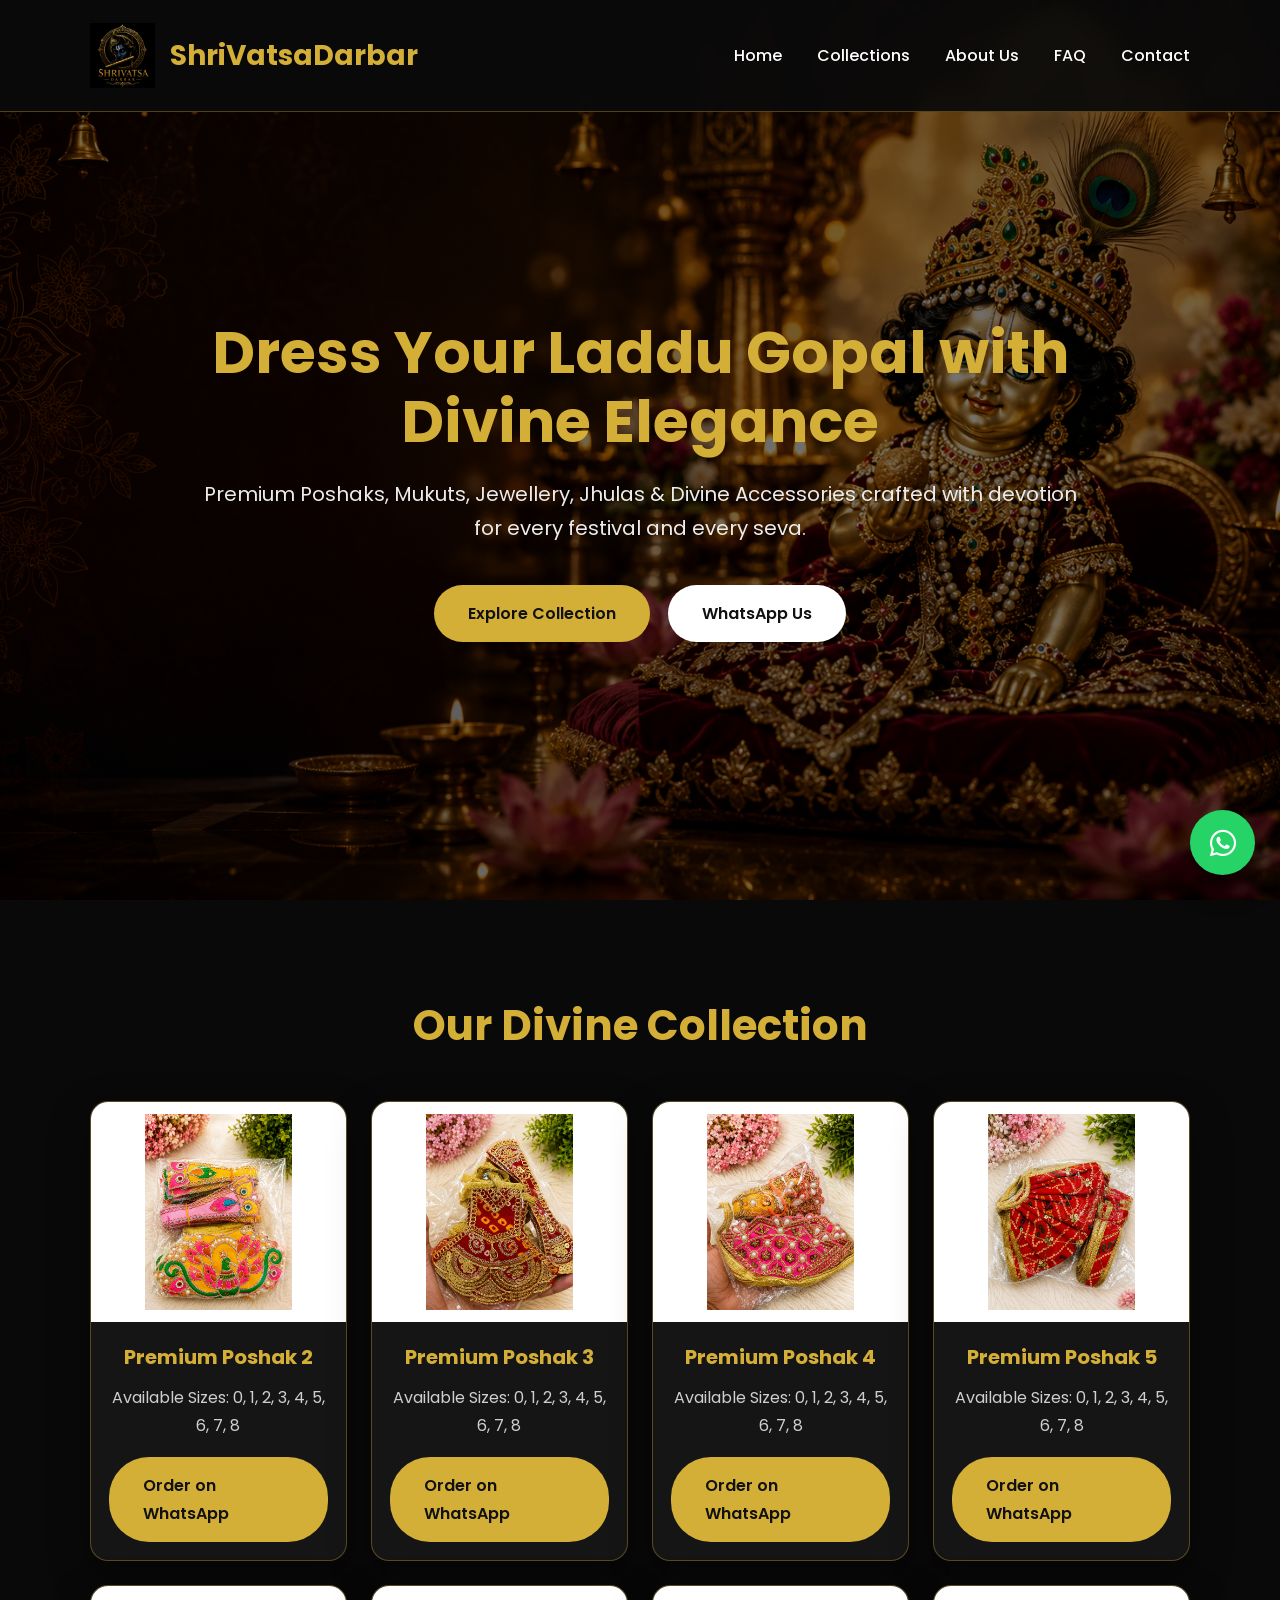
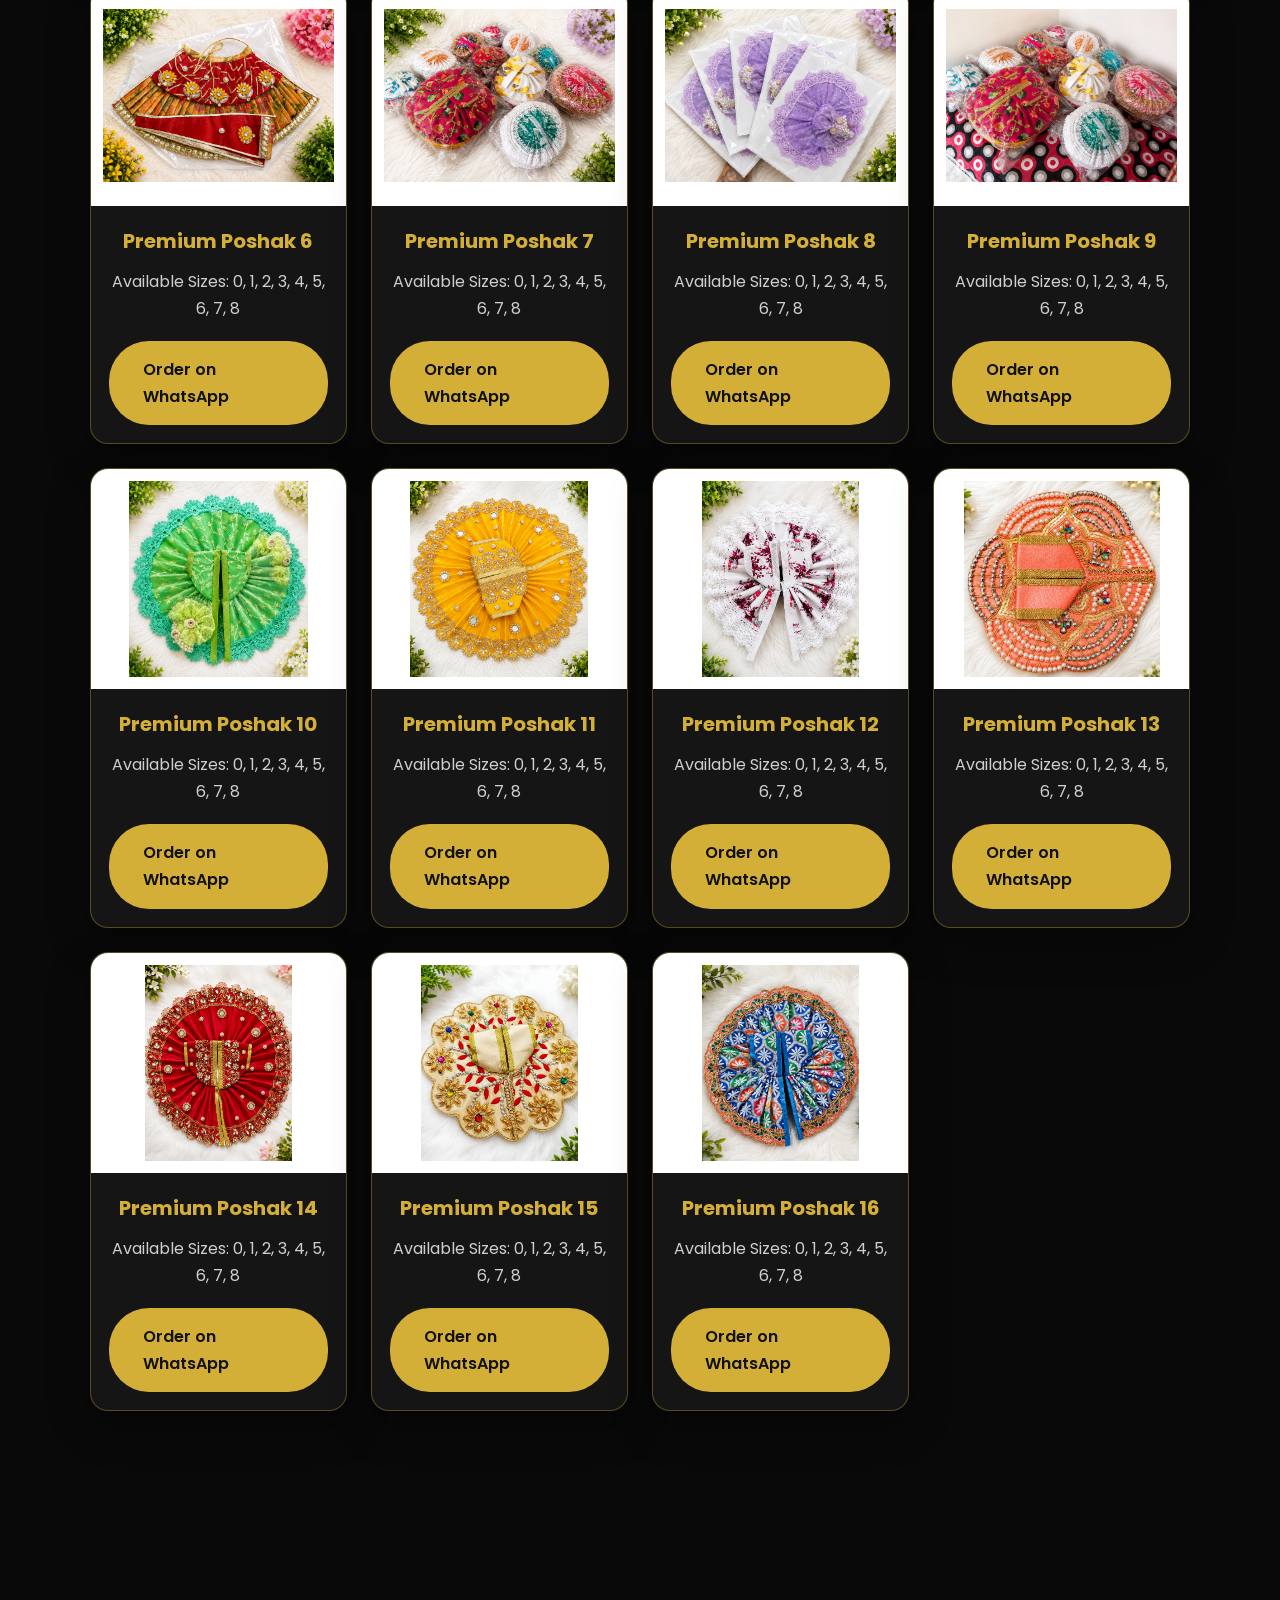
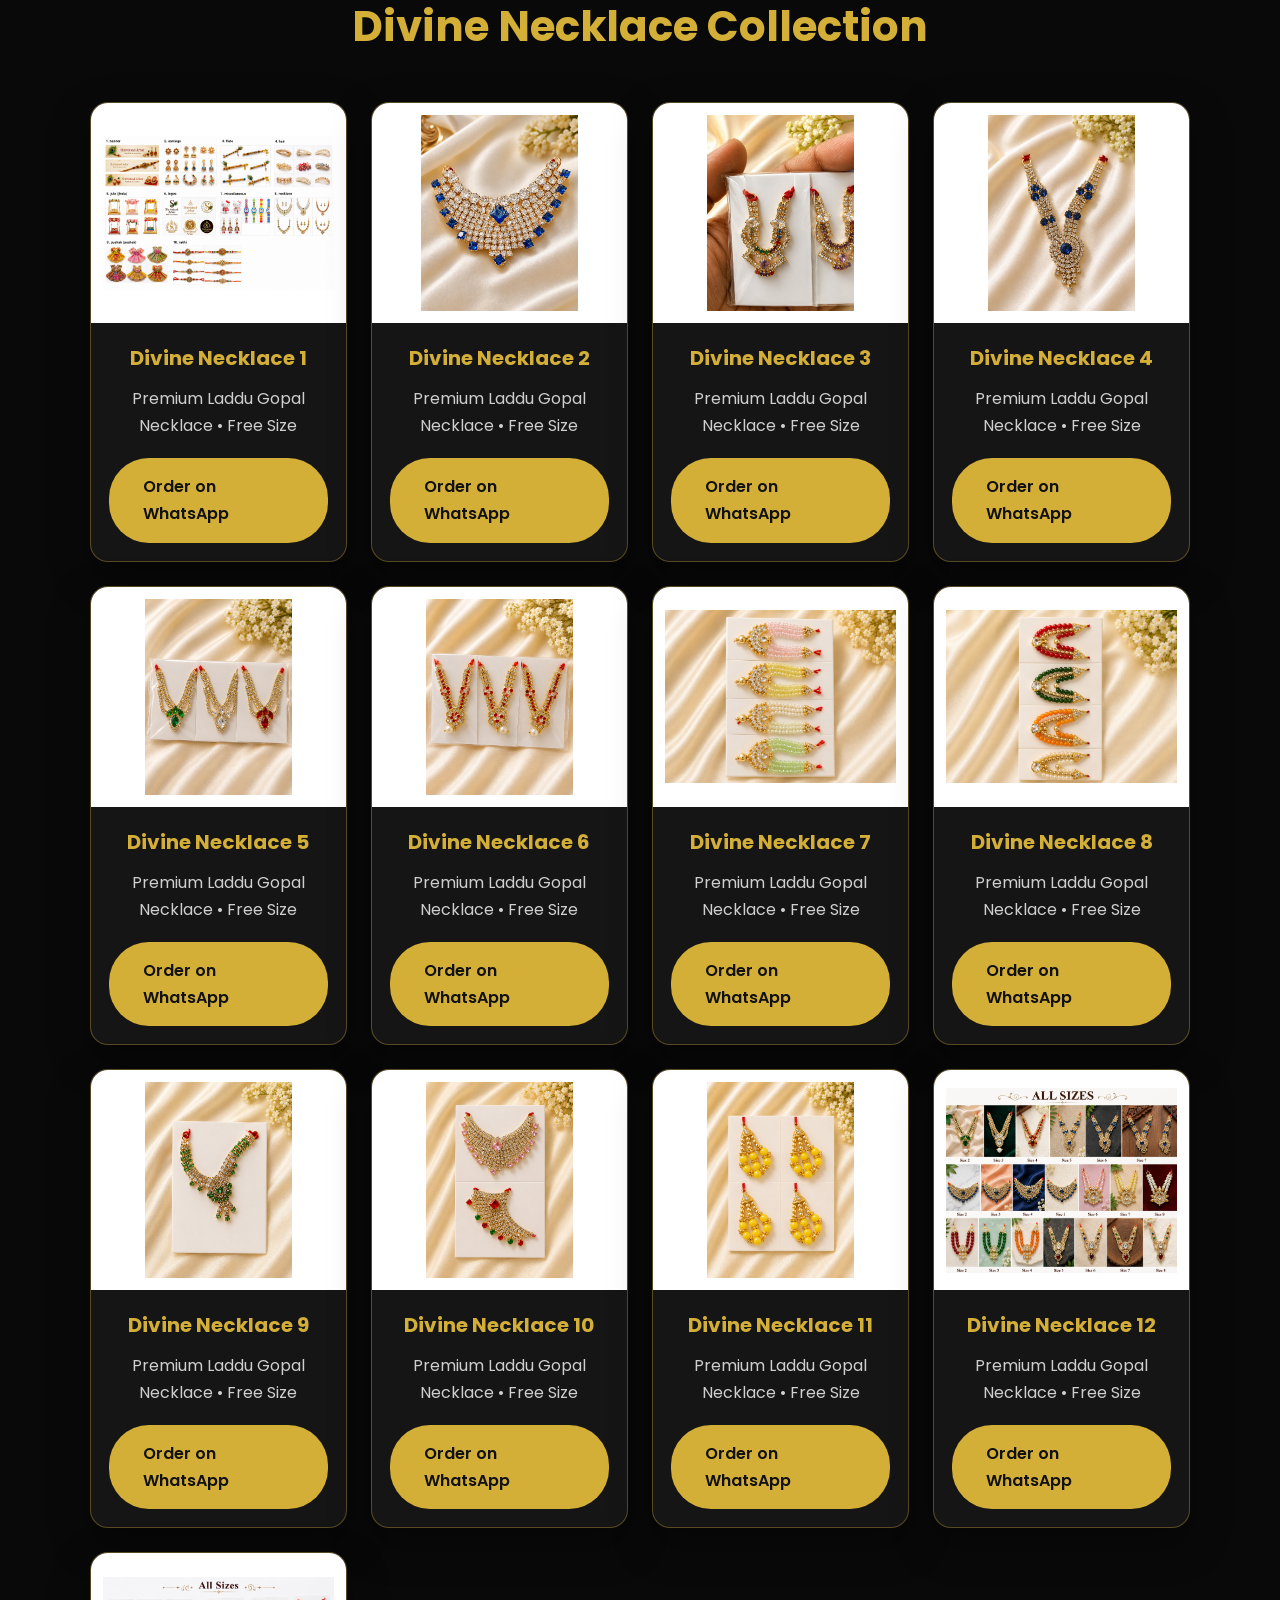
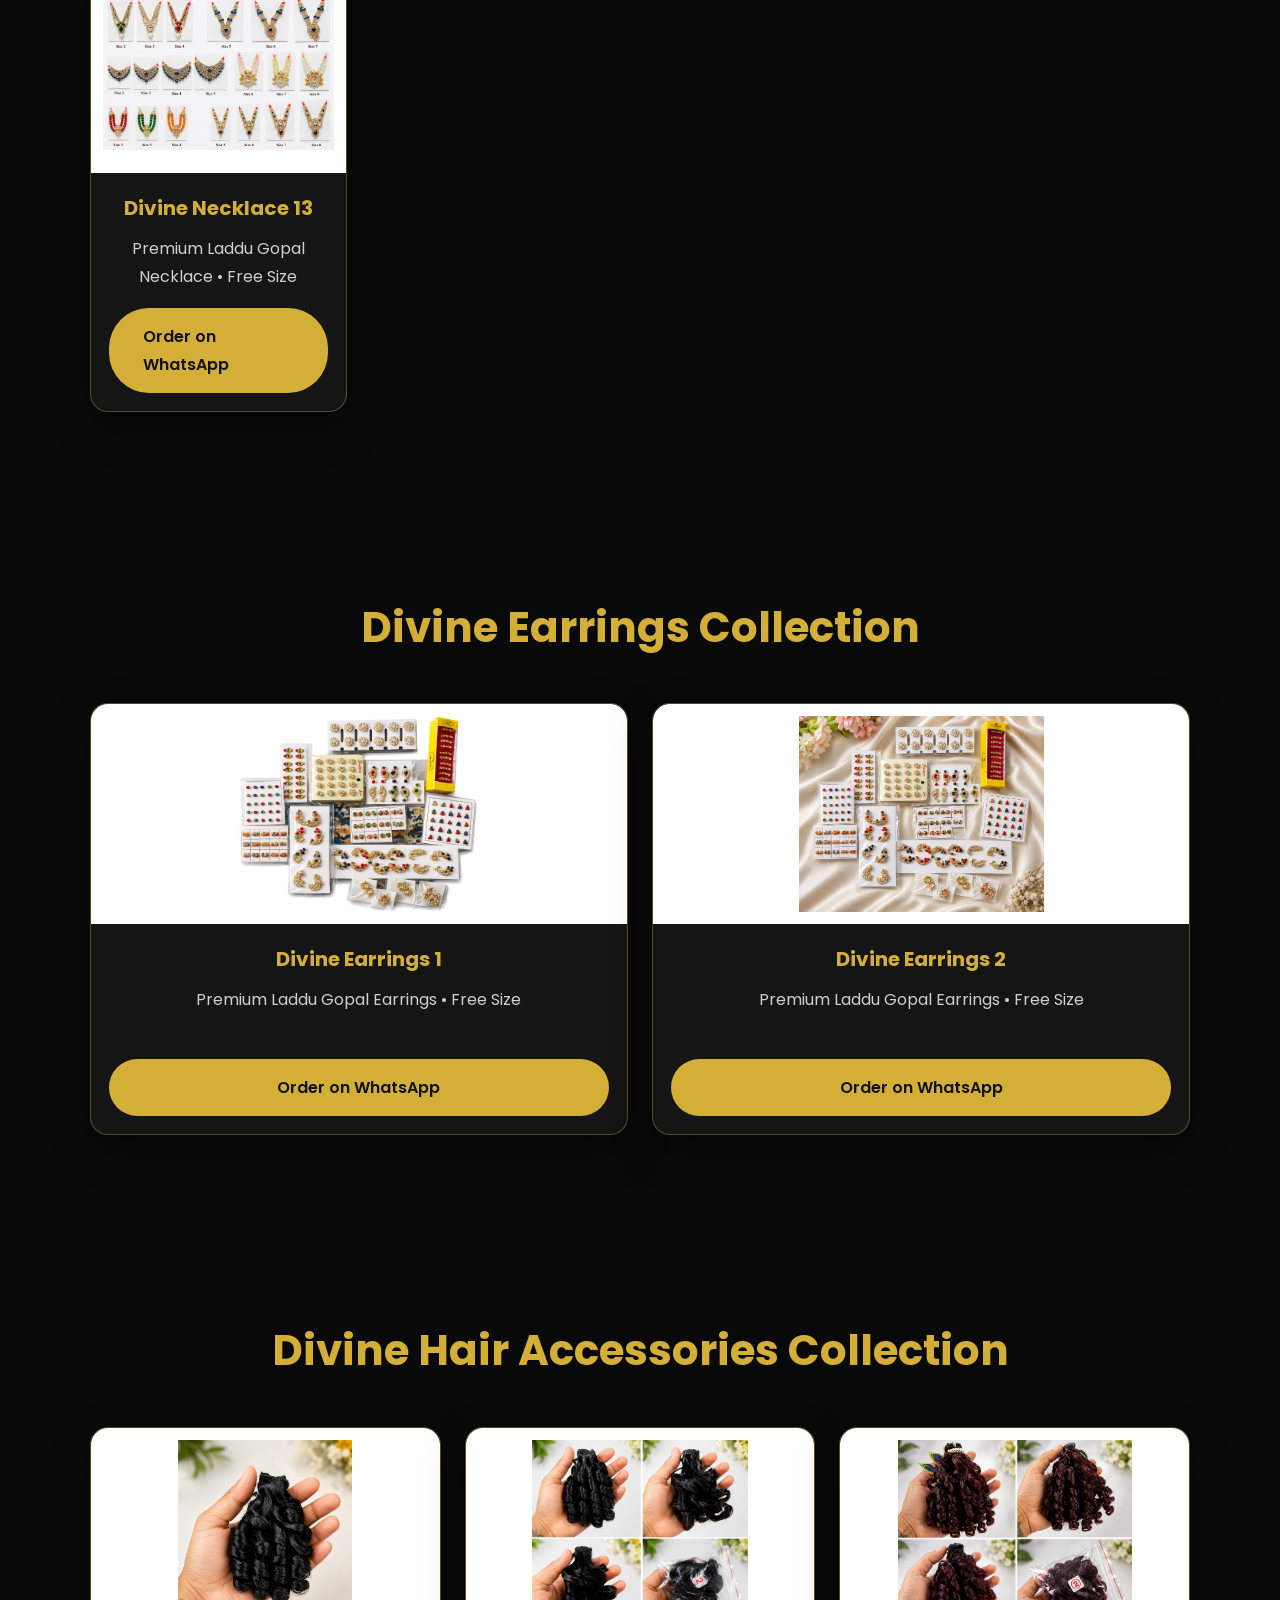
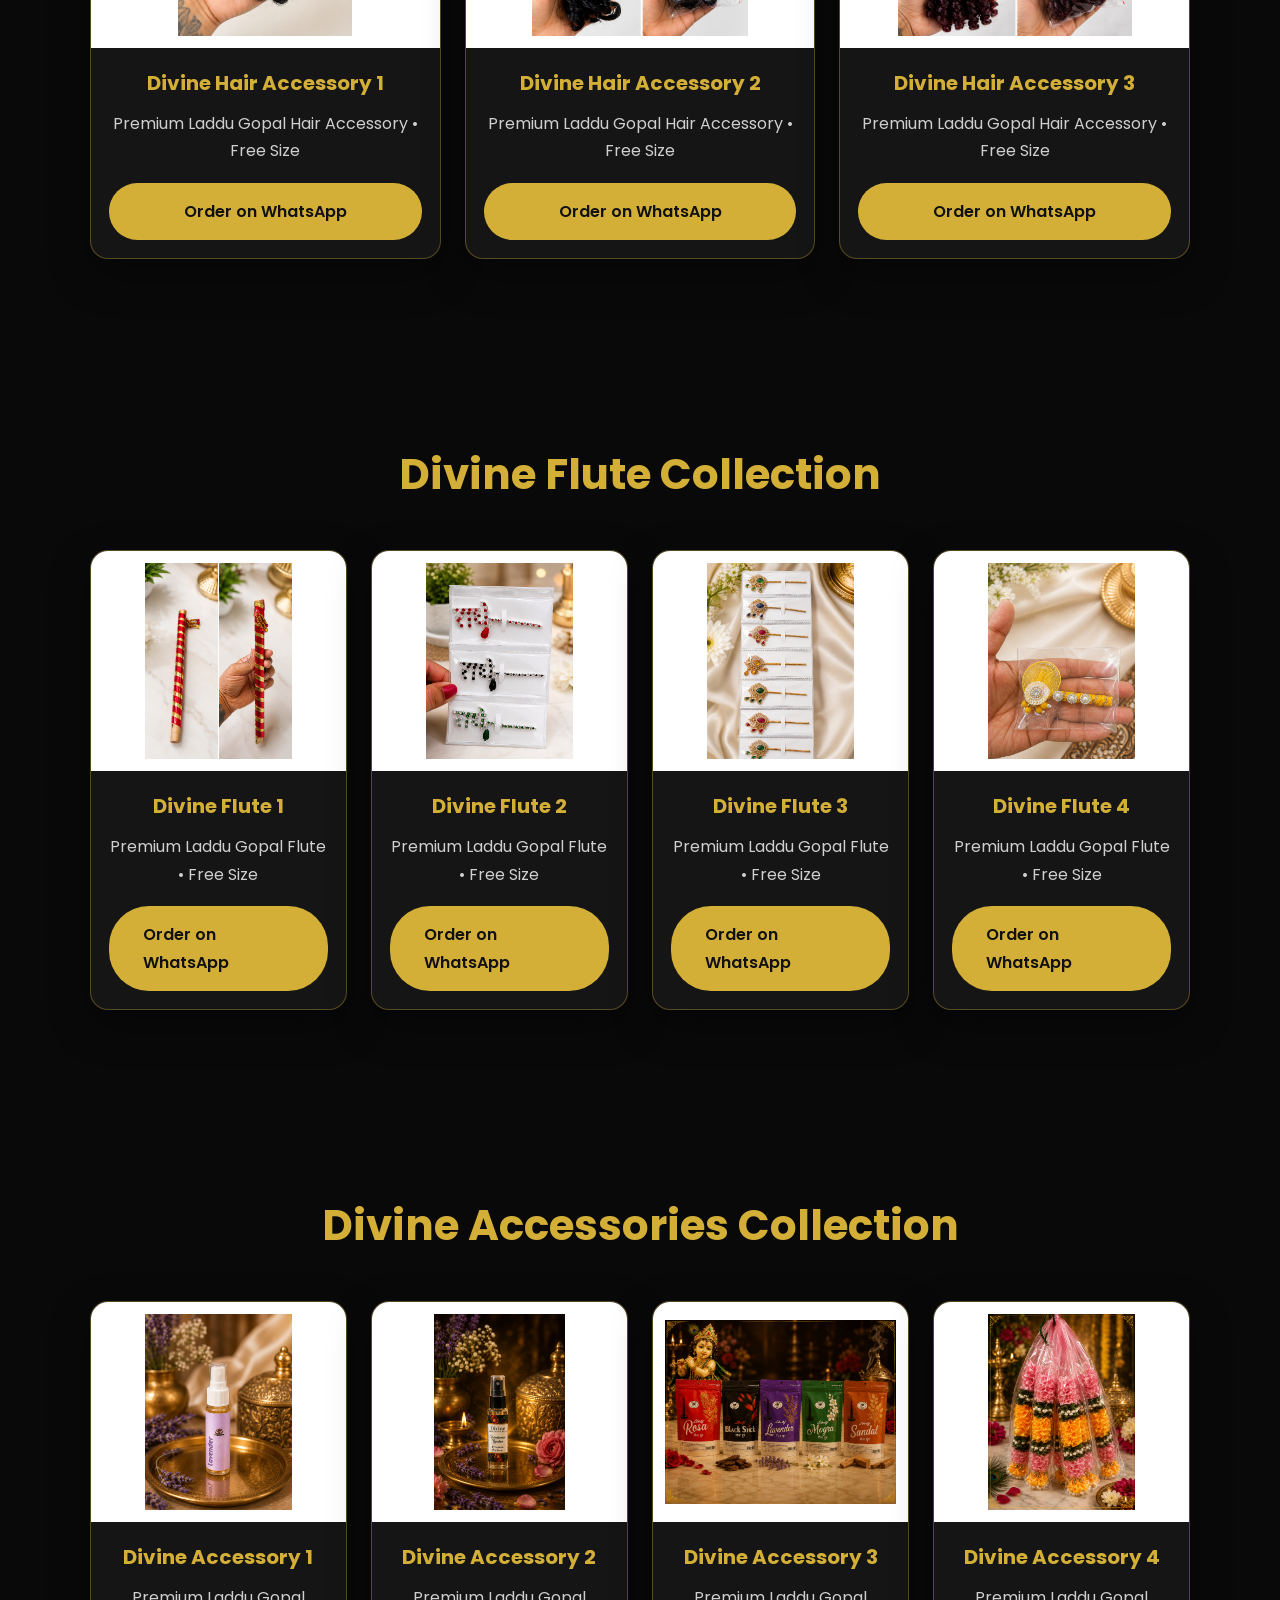
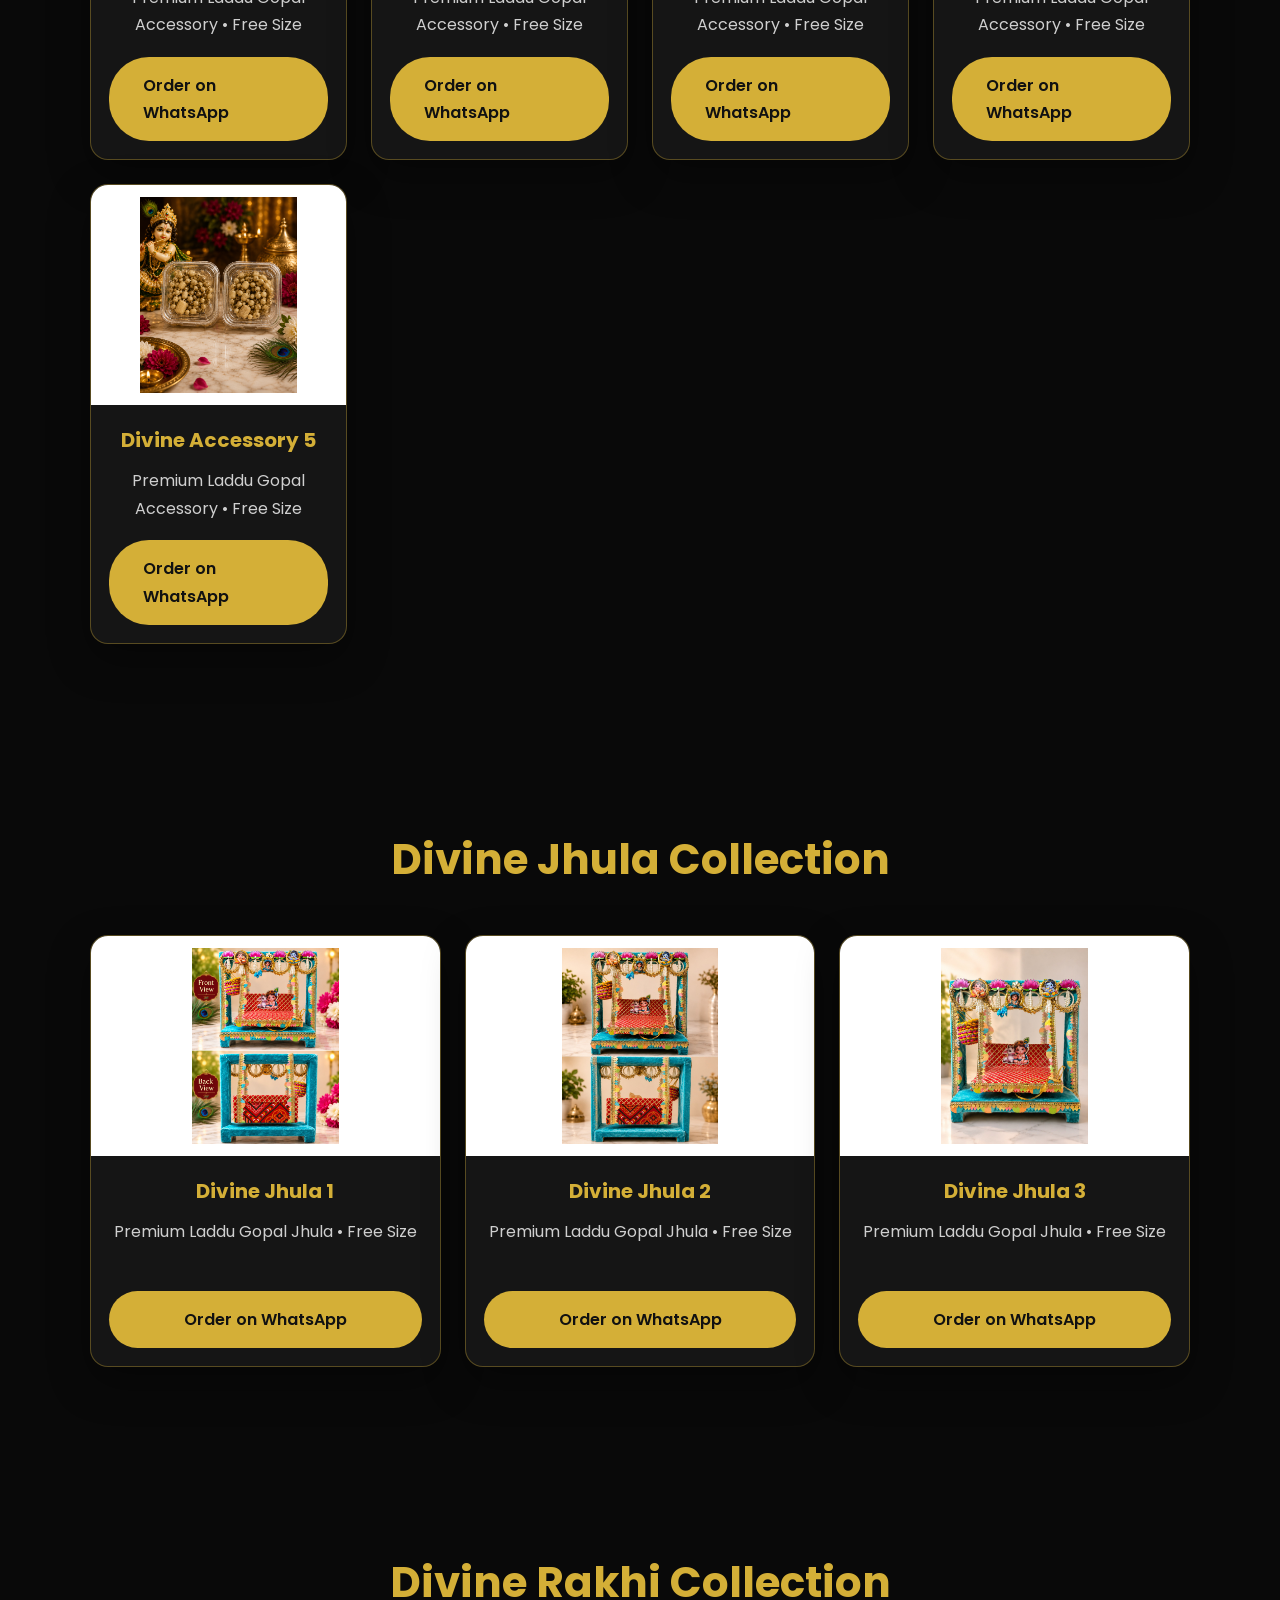
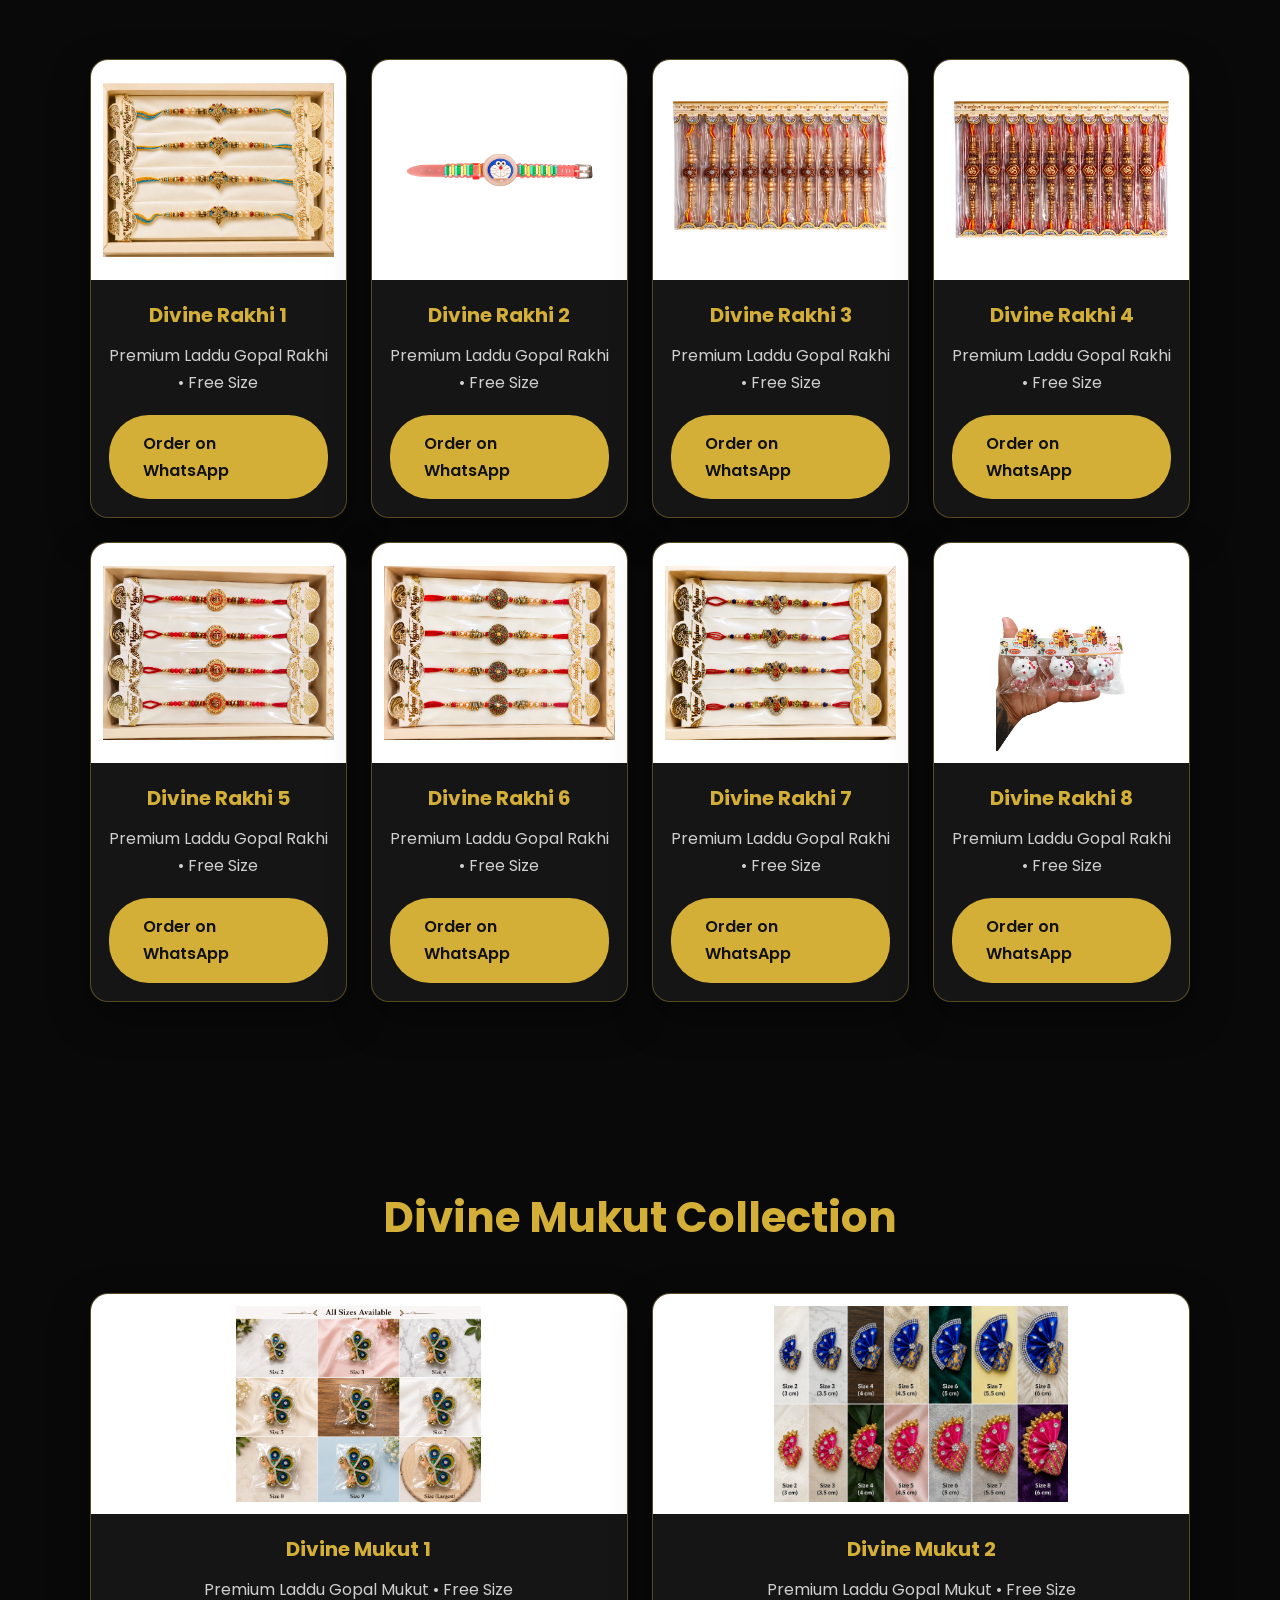
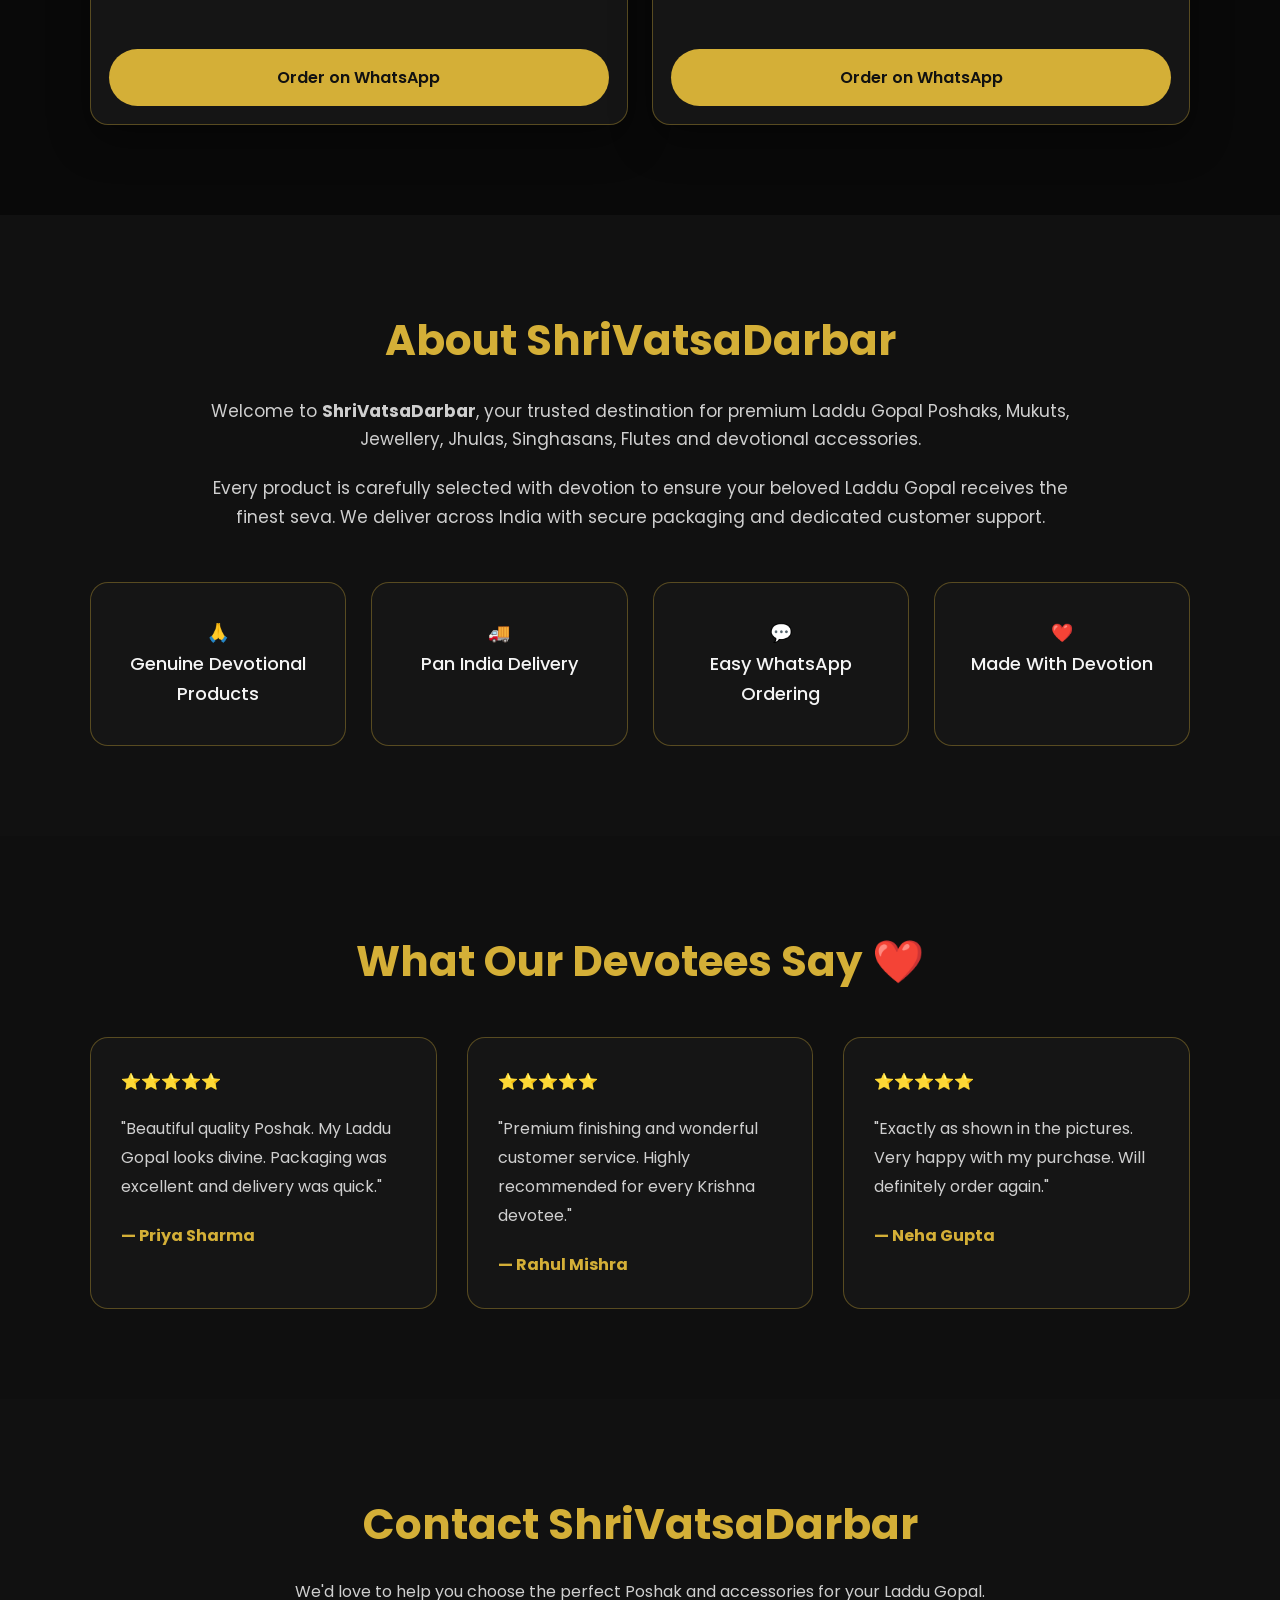
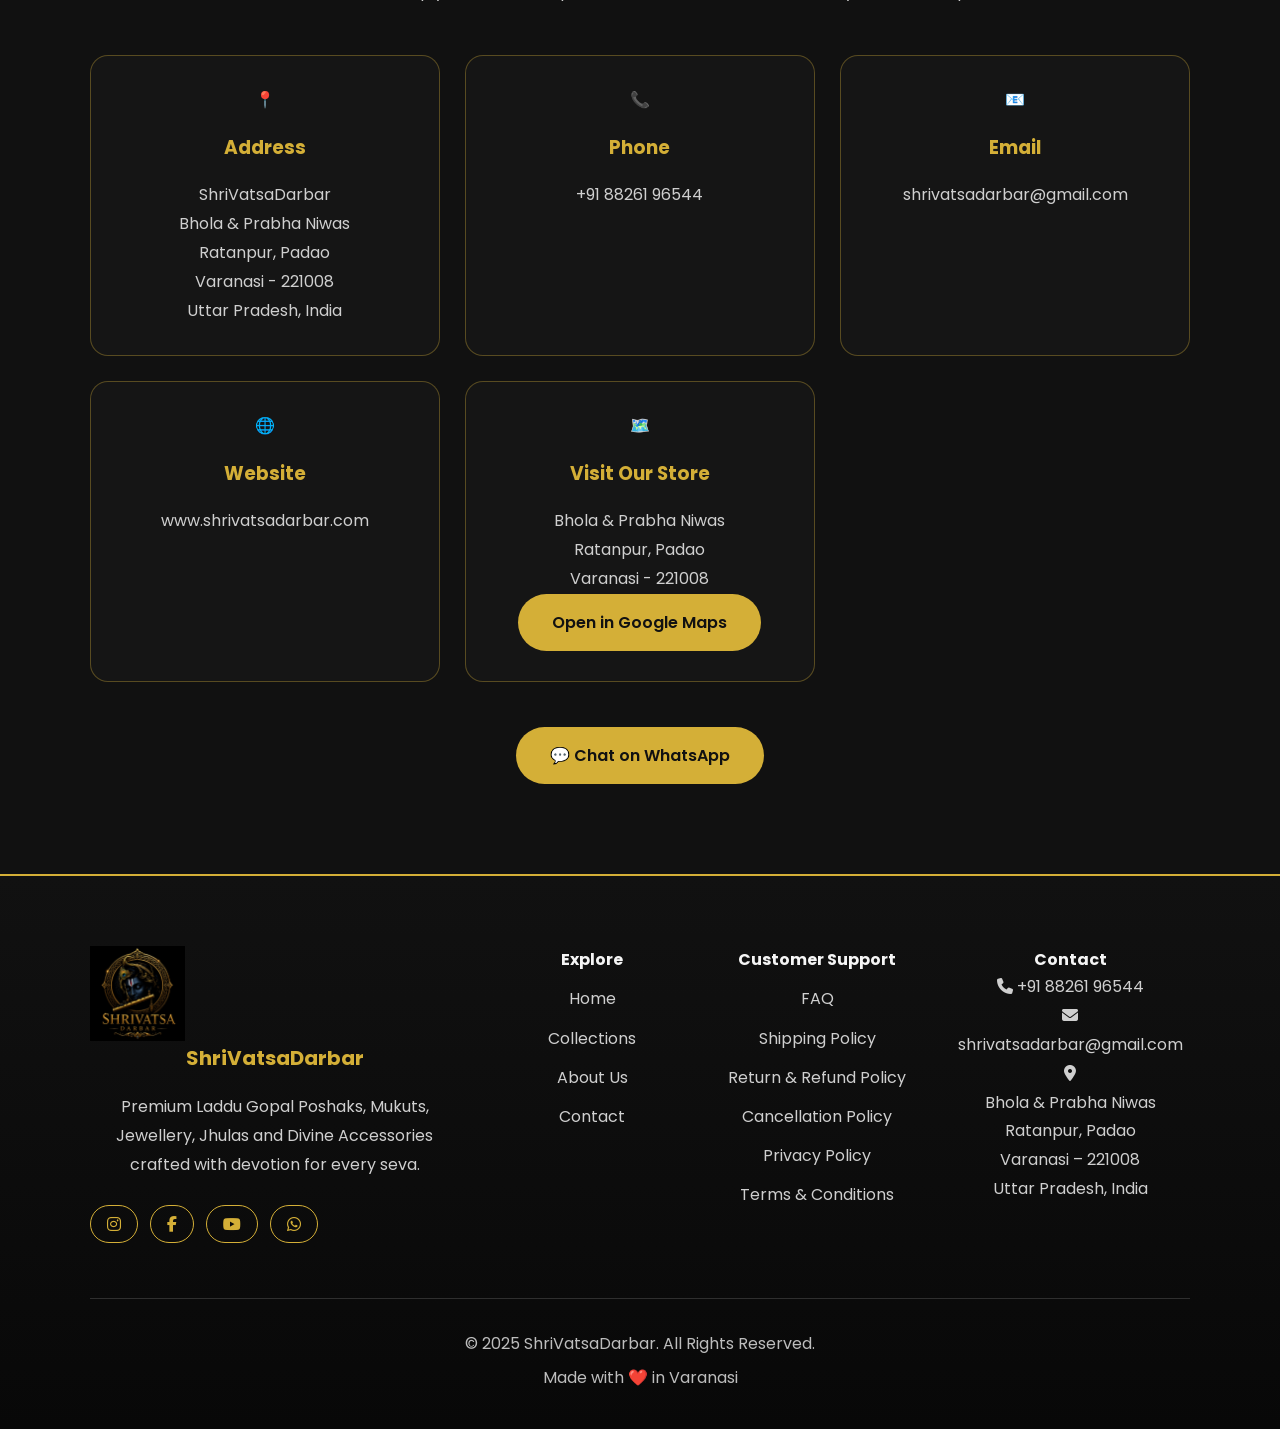
==== index.html @ 58339eaf "Update index.html" ====
<!DOCTYPE html>
<html lang="en">

<head>
    <meta charset="UTF-8">
    <meta name="viewport" content="width=device-width, initial-scale=1.0">
    <title>ShriVatsaDarbar | Premium Laddu Gopal Poshak</title>
<link rel="icon" type="image/png" href="images/favicon.png">

<meta name="description" content="Premium Laddu Gopal Poshaks, Mukuts, Jewellery, Jhulas and Divine Accessories.">

<meta property="og:title" content="ShriVatsaDarbar">

<meta property="og:description" content="Premium Laddu Gopal Poshaks, Mukuts, Jewellery, Jhulas & Divine Accessories.">

<meta property="og:image" content="https://chandrap199.github.io/shrivatsadarbar-website/images/Logo.png">

<meta property="og:url" content="https://chandrap199.github.io/shrivatsadarbar-website/">

<meta property="og:type" content="website">

<link rel="preconnect" href="https://fonts.googleapis.com">
<link rel="preconnect" href="https://fonts.gstatic.com" crossorigin>

<link href="https://fonts.googleapis.com/css2?family=Cinzel:wght@500;600;700&family=Poppins:wght@300;400;500;600&display=swap" rel="stylesheet">

<link rel="stylesheet" href="https://cdnjs.cloudflare.com/ajax/libs/font-awesome/6.5.2/css/all.min.css">

<link rel="stylesheet" href="style.css">
    
</head>

<body>

    <header>

<div class="logo">
    <img src="images/logoT.png" alt="ShriVatsaDarbar Logo">
    <span>ShriVatsaDarbar</span>
</div>

        <nav>
            <a href="index.html">Home</a>
<a href="index.html#products">Collections</a>
<a href="about.html">About Us</a>
<a href="faq.html">FAQ</a>
<a href="index.html#contact">Contact</a>
        </nav>
    </header>

    <section class="hero">
        <div class="hero-content">

            <h1>Dress Your Laddu Gopal with Divine Elegance</h1>

            <p>
                Premium Poshaks, Mukuts, Jewellery, Jhulas &
                Divine Accessories crafted with devotion for
                every festival and every seva.
            </p>

            <div class="hero-buttons">
                <a href="#products" class="btn">
                    Explore Collection
                </a>

                <a href="https://wa.me/918826196544?text=%F0%9F%99%8F%20Jai%20Shri%20Krishna!%20I%20would%20like%20to%20inquire%20about%20your%20products." class="btn secondary">
                    WhatsApp Us
                </a>
            </div>

        </div>
    </section>

    <section id="products">

        <h2>Our Divine Collection</h2>

        <div class="product-grid">

            <div class="product-card">
    <img src="images/poshak/Poshak2.png" alt="Premium Poshak 2">
    <h3>Premium Poshak 2</h3>
    <p>Available Sizes: 0, 1, 2, 3, 4, 5, 6, 7, 8</p>
    <a href="#" class="btn"
onclick="openOrderForm('Premium Poshak 2')">
    Order on WhatsApp
</a>
</div>

<div class="product-card">
    <img src="images/poshak/Poshak3.png" alt="Premium Poshak 3">
    <h3>Premium Poshak 3</h3>
    <p>Available Sizes: 0, 1, 2, 3, 4, 5, 6, 7, 8</p>
    <a href="#" class="btn"
onclick="openOrderForm('Premium Poshak 3')">
    Order on WhatsApp
</a>
</div>

<div class="product-card">
    <img src="images/poshak/Poshak4.png" alt="Premium Poshak 4">
    <h3>Premium Poshak 4</h3>
    <p>Available Sizes: 0, 1, 2, 3, 4, 5, 6, 7, 8</p>
    <a href="#" class="btn"
onclick="openOrderForm('Premium Poshak 4')">
    Order on WhatsApp
</a>
</div>

<div class="product-card">
    <img src="images/poshak/Poshak5.png" alt="Premium Poshak 5">
    <h3>Premium Poshak 5</h3>
    <p>Available Sizes: 0, 1, 2, 3, 4, 5, 6, 7, 8</p>
    <a href="#" class="btn"
onclick="openOrderForm('Premium Poshak 5')">
    Order on WhatsApp
</a>
</div>

<div class="product-card">
    <img src="images/poshak/Poshak6.png" alt="Premium Poshak 6">
    <h3>Premium Poshak 6</h3>
    <p>Available Sizes: 0, 1, 2, 3, 4, 5, 6, 7, 8</p>
    <a href="#" class="btn"
onclick="openOrderForm('Premium Poshak 6')">
    Order on WhatsApp
</a>
</div>

<div class="product-card">
    <img src="images/poshak/Poshak7.png" alt="Premium Poshak 7">
    <h3>Premium Poshak 7</h3>
    <p>Available Sizes: 0, 1, 2, 3, 4, 5, 6, 7, 8</p>
    <a href="#" class="btn"
onclick="openOrderForm('Premium Poshak 7')">
    Order on WhatsApp
</a>
</div>

<div class="product-card">
    <img src="images/poshak/Poshak8.png" alt="Premium Poshak 8">
    <h3>Premium Poshak 8</h3>
    <p>Available Sizes: 0, 1, 2, 3, 4, 5, 6, 7, 8</p>
    <a href="#" class="btn"
onclick="openOrderForm('Premium Poshak 8')">
    Order on WhatsApp
</a>
</div>

<div class="product-card">
    <img src="images/poshak/Poshak9.png" alt="Premium Poshak 9">
    <h3>Premium Poshak 9</h3>
    <p>Available Sizes: 0, 1, 2, 3, 4, 5, 6, 7, 8</p>
    <a href="#" class="btn"
onclick="openOrderForm('Premium Poshak 9')">
    Order on WhatsApp
</a>
</div>

<div class="product-card">
    <img src="images/poshak/Poshak10.png" alt="Premium Poshak 10">
    <h3>Premium Poshak 10</h3>
    <p>Available Sizes: 0, 1, 2, 3, 4, 5, 6, 7, 8</p>
    <a href="#" class="btn"
onclick="openOrderForm('Premium Poshak 10')">
    Order on WhatsApp
</a>
</div>

<div class="product-card">
    <img src="images/poshak/Poshak11.png" alt="Premium Poshak 11">
    <h3>Premium Poshak 11</h3>
    <p>Available Sizes: 0, 1, 2, 3, 4, 5, 6, 7, 8</p>
    <a href="#" class="btn"
onclick="openOrderForm('Premium Poshak 11')">
    Order on WhatsApp
</a>
</div>

<div class="product-card">
    <img src="images/poshak/Poshak12.png" alt="Premium Poshak 12">
    <h3>Premium Poshak 12</h3>
    <p>Available Sizes: 0, 1, 2, 3, 4, 5, 6, 7, 8</p>
    <a href="#" class="btn"
onclick="openOrderForm('Premium Poshak 12')">
    Order on WhatsApp
</a>
</div>

<div class="product-card">
    <img src="images/poshak/Poshak13.png" alt="Premium Poshak 13">
    <h3>Premium Poshak 13</h3>
    <p>Available Sizes: 0, 1, 2, 3, 4, 5, 6, 7, 8</p>
    <a href="#" class="btn"
onclick="openOrderForm('Premium Poshak 13')">
    Order on WhatsApp
</a>
</div>

<div class="product-card">
    <img src="images/poshak/Poshak14.png" alt="Premium Poshak 14">
    <h3>Premium Poshak 14</h3>
    <p>Available Sizes: 0, 1, 2, 3, 4, 5, 6, 7, 8</p>
    <a href="#" class="btn"
onclick="openOrderForm('Premium Poshak 14')">
    Order on WhatsApp
</a>
</div>

<div class="product-card">
    <img src="images/poshak/Poshak15.png" alt="Premium Poshak 15">
    <h3>Premium Poshak 15</h3>
    <p>Available Sizes: 0, 1, 2, 3, 4, 5, 6, 7, 8</p>
    <a href="#" class="btn"
onclick="openOrderForm('Premium Poshak 15')">
    Order on WhatsApp
</a>
</div>

<div class="product-card">
    <img src="images/poshak/Poshak16.png" alt="Premium Poshak 16">
    <h3>Premium Poshak 16</h3>
    <p>Available Sizes: 0, 1, 2, 3, 4, 5, 6, 7, 8</p>
    <a href="#" class="btn"
onclick="openOrderForm('Premium Poshak 16')">
    Order on WhatsApp
</a>
</div>

        </div>

    </section>
    <section id="necklace">

    <h2>Divine Necklace Collection</h2>

    <div class="product-grid">
<div class="product-card">
    <img src="images/necklace/Necklace1.png" alt="Divine Necklace 1">
    <h3>Divine Necklace 1</h3>
    <p>Premium Laddu Gopal Necklace • Free Size</p>
    <a href="#" class="btn" onclick="openOrderForm('Divine Necklace 1')">
        Order on WhatsApp
    </a>
</div>

<div class="product-card">
    <img src="images/necklace/Necklace2.png" alt="Divine Necklace 2">
    <h3>Divine Necklace 2</h3>
    <p>Premium Laddu Gopal Necklace • Free Size</p>
    <a href="#" class="btn" onclick="openOrderForm('Divine Necklace 2')">
        Order on WhatsApp
    </a>
</div>

<div class="product-card">
    <img src="images/necklace/Necklace3.png" alt="Divine Necklace 3">
    <h3>Divine Necklace 3</h3>
    <p>Premium Laddu Gopal Necklace • Free Size</p>
    <a href="#" class="btn" onclick="openOrderForm('Divine Necklace 3')">
        Order on WhatsApp
    </a>
</div>

<div class="product-card">
    <img src="images/necklace/Necklace4.png" alt="Divine Necklace 4">
    <h3>Divine Necklace 4</h3>
    <p>Premium Laddu Gopal Necklace • Free Size</p>
    <a href="#" class="btn" onclick="openOrderForm('Divine Necklace 4')">
        Order on WhatsApp
    </a>
</div>

<div class="product-card">
    <img src="images/necklace/Necklace5.png" alt="Divine Necklace 5">
    <h3>Divine Necklace 5</h3>
    <p>Premium Laddu Gopal Necklace • Free Size</p>
    <a href="#" class="btn" onclick="openOrderForm('Divine Necklace 5')">
        Order on WhatsApp
    </a>
</div>

<div class="product-card">
    <img src="images/necklace/Necklace6.png" alt="Divine Necklace 6">
    <h3>Divine Necklace 6</h3>
    <p>Premium Laddu Gopal Necklace • Free Size</p>
    <a href="#" class="btn" onclick="openOrderForm('Divine Necklace 6')">
        Order on WhatsApp
    </a>
</div>

<div class="product-card">
    <img src="images/necklace/Necklace7.png" alt="Divine Necklace 7">
    <h3>Divine Necklace 7</h3>
    <p>Premium Laddu Gopal Necklace • Free Size</p>
    <a href="#" class="btn" onclick="openOrderForm('Divine Necklace 7')">
        Order on WhatsApp
    </a>
</div>

<div class="product-card">
    <img src="images/necklace/Necklace8.png" alt="Divine Necklace 8">
    <h3>Divine Necklace 8</h3>
    <p>Premium Laddu Gopal Necklace • Free Size</p>
    <a href="#" class="btn" onclick="openOrderForm('Divine Necklace 8')">
        Order on WhatsApp
    </a>
</div>

<div class="product-card">
    <img src="images/necklace/Necklace9.png" alt="Divine Necklace 9">
    <h3>Divine Necklace 9</h3>
    <p>Premium Laddu Gopal Necklace • Free Size</p>
    <a href="#" class="btn" onclick="openOrderForm('Divine Necklace 9')">
        Order on WhatsApp
    </a>
</div>

<div class="product-card">
    <img src="images/necklace/Necklace10.png" alt="Divine Necklace 10">
    <h3>Divine Necklace 10</h3>
    <p>Premium Laddu Gopal Necklace • Free Size</p>
    <a href="#" class="btn" onclick="openOrderForm('Divine Necklace 10')">
        Order on WhatsApp
    </a>
</div>

<div class="product-card">
    <img src="images/necklace/Necklace11.png" alt="Divine Necklace 11">
    <h3>Divine Necklace 11</h3>
    <p>Premium Laddu Gopal Necklace • Free Size</p>
    <a href="#" class="btn" onclick="openOrderForm('Divine Necklace 11')">
        Order on WhatsApp
    </a>
</div>

<div class="product-card">
    <img src="images/necklace/Necklace12.png" alt="Divine Necklace 12">
    <h3>Divine Necklace 12</h3>
    <p>Premium Laddu Gopal Necklace • Free Size</p>
    <a href="#" class="btn" onclick="openOrderForm('Divine Necklace 12')">
        Order on WhatsApp
    </a>
</div>

<div class="product-card">
    <img src="images/necklace/Necklace13.png" alt="Divine Necklace 13">
    <h3>Divine Necklace 13</h3>
    <p>Premium Laddu Gopal Necklace • Free Size</p>
    <a href="#" class="btn" onclick="openOrderForm('Divine Necklace 13')">
        Order on WhatsApp
    </a>
</div>
    </section>
    </section>

<section id="earrings">

    <h2>Divine Earrings Collection</h2>

    <div class="product-grid">
        <div class="product-card">
    <img src="images/earrings/Earrings1.png" alt="Divine Earrings 1">
    <h3>Divine Earrings 1</h3>
    <p>Premium Laddu Gopal Earrings • Free Size</p>
    <a href="#" class="btn" onclick="openOrderForm('Divine Earrings 1')">
        Order on WhatsApp
    </a>
</div>

<div class="product-card">
    <img src="images/earrings/Earrings2.png" alt="Divine Earrings 2">
    <h3>Divine Earrings 2</h3>
    <p>Premium Laddu Gopal Earrings • Free Size</p>
    <a href="#" class="btn" onclick="openOrderForm('Divine Earrings 2')">
        Order on WhatsApp
    </a>
</div>
    </div>

</section>

<section id="hair">

    <h2>Divine Hair Accessories Collection</h2>

    <div class="product-grid">
<div class="product-card">
    <img src="images/hair/hair1.png" alt="Divine Hair Accessory 1">
    <h3>Divine Hair Accessory 1</h3>
    <p>Premium Laddu Gopal Hair Accessory • Free Size</p>
    <a href="#" class="btn" onclick="openOrderForm('Divine Hair Accessory 1')">
        Order on WhatsApp
    </a>
</div>

<div class="product-card">
    <img src="images/hair/hair2.png" alt="Divine Hair Accessory 2">
    <h3>Divine Hair Accessory 2</h3>
    <p>Premium Laddu Gopal Hair Accessory • Free Size</p>
    <a href="#" class="btn" onclick="openOrderForm('Divine Hair Accessory 2')">
        Order on WhatsApp
    </a>
</div>

<div class="product-card">
    <img src="images/hair/hair3.png" alt="Divine Hair Accessory 3">
    <h3>Divine Hair Accessory 3</h3>
    <p>Premium Laddu Gopal Hair Accessory • Free Size</p>
    <a href="#" class="btn" onclick="openOrderForm('Divine Hair Accessory 3')">
        Order on WhatsApp
    </a>
</div>
    </div>

</section>
    <section id="flute">

    <h2>Divine Flute Collection</h2>

    <div class="product-grid">

        <div class="product-card">
            <img src="images/flute/Flute1.png" alt="Divine Flute 1">
            <h3>Divine Flute 1</h3>
            <p>Premium Laddu Gopal Flute • Free Size</p>
            <a href="#" class="btn" onclick="openOrderForm('Divine Flute 1')">
                Order on WhatsApp
            </a>
        </div>

        <div class="product-card">
            <img src="images/flute/Flute2.png" alt="Divine Flute 2">
            <h3>Divine Flute 2</h3>
            <p>Premium Laddu Gopal Flute • Free Size</p>
            <a href="#" class="btn" onclick="openOrderForm('Divine Flute 2')">
                Order on WhatsApp
            </a>
        </div>

        <div class="product-card">
            <img src="images/flute/Flute3.png" alt="Divine Flute 3">
            <h3>Divine Flute 3</h3>
            <p>Premium Laddu Gopal Flute • Free Size</p>
            <a href="#" class="btn" onclick="openOrderForm('Divine Flute 3')">
                Order on WhatsApp
            </a>
        </div>

        <div class="product-card">
            <img src="images/flute/Flute4.png" alt="Divine Flute 4">
            <h3>Divine Flute 4</h3>
            <p>Premium Laddu Gopal Flute • Free Size</p>
            <a href="#" class="btn" onclick="openOrderForm('Divine Flute 4')">
                Order on WhatsApp
            </a>
        </div>

    </div>

    </section>
    <section id="misc">

    <h2>Divine Accessories Collection</h2>

    <div class="product-grid">

        <div class="product-card">
            <img src="images/misc/misc1.png" alt="Divine Accessory 1">
            <h3>Divine Accessory 1</h3>
            <p>Premium Laddu Gopal Accessory • Free Size</p>
            <a href="#" class="btn" onclick="openOrderForm('Divine Accessory 1')">
                Order on WhatsApp
            </a>
        </div>

        <div class="product-card">
            <img src="images/misc/misc2.png" alt="Divine Accessory 2">
            <h3>Divine Accessory 2</h3>
            <p>Premium Laddu Gopal Accessory • Free Size</p>
            <a href="#" class="btn" onclick="openOrderForm('Divine Accessory 2')">
                Order on WhatsApp
            </a>
        </div>

        <div class="product-card">
            <img src="images/misc/misc3.png" alt="Divine Accessory 3">
            <h3>Divine Accessory 3</h3>
            <p>Premium Laddu Gopal Accessory • Free Size</p>
            <a href="#" class="btn" onclick="openOrderForm('Divine Accessory 3')">
                Order on WhatsApp
            </a>
        </div>

        <div class="product-card">
            <img src="images/misc/misc4.png" alt="Divine Accessory 4">
            <h3>Divine Accessory 4</h3>
            <p>Premium Laddu Gopal Accessory • Free Size</p>
            <a href="#" class="btn" onclick="openOrderForm('Divine Accessory 4')">
                Order on WhatsApp
            </a>
        </div>

        <div class="product-card">
            <img src="images/misc/misc5.png" alt="Divine Accessory 5">
            <h3>Divine Accessory 5</h3>
            <p>Premium Laddu Gopal Accessory • Free Size</p>
            <a href="#" class="btn" onclick="openOrderForm('Divine Accessory 5')">
                Order on WhatsApp
            </a>
        </div>

    </div>

    </section>
    <section id="jhula">

    <h2>Divine Jhula Collection</h2>

    <div class="product-grid">

        <div class="product-card">
            <img src="images/jhula/jhula1.png" alt="Divine Jhula 1">
            <h3>Divine Jhula 1</h3>
            <p>Premium Laddu Gopal Jhula • Free Size</p>
            <a href="#" class="btn" onclick="openOrderForm('Divine Jhula 1')">
                Order on WhatsApp
            </a>
        </div>

        <div class="product-card">
            <img src="images/jhula/jhula2.png" alt="Divine Jhula 2">
            <h3>Divine Jhula 2</h3>
            <p>Premium Laddu Gopal Jhula • Free Size</p>
            <a href="#" class="btn" onclick="openOrderForm('Divine Jhula 2')">
                Order on WhatsApp
            </a>
        </div>

        <div class="product-card">
            <img src="images/jhula/jhula3.png" alt="Divine Jhula 3">
            <h3>Divine Jhula 3</h3>
            <p>Premium Laddu Gopal Jhula • Free Size</p>
            <a href="#" class="btn" onclick="openOrderForm('Divine Jhula 3')">
                Order on WhatsApp
            </a>
        </div>

    </div>

    </section>
    <section id="rakhi">

    <h2>Divine Rakhi Collection</h2>

    <div class="product-grid">

        <div class="product-card">
            <img src="images/rakhi/Rakhi1.png" alt="Divine Rakhi 1">
            <h3>Divine Rakhi 1</h3>
            <p>Premium Laddu Gopal Rakhi • Free Size</p>
            <a href="#" class="btn" onclick="openOrderForm('Divine Rakhi 1')">Order on WhatsApp</a>
        </div>

        <div class="product-card">
            <img src="images/rakhi/Rakhi2.png" alt="Divine Rakhi 2">
            <h3>Divine Rakhi 2</h3>
            <p>Premium Laddu Gopal Rakhi • Free Size</p>
            <a href="#" class="btn" onclick="openOrderForm('Divine Rakhi 2')">Order on WhatsApp</a>
        </div>

        <div class="product-card">
            <img src="images/rakhi/Rakhi3.png" alt="Divine Rakhi 3">
            <h3>Divine Rakhi 3</h3>
            <p>Premium Laddu Gopal Rakhi • Free Size</p>
            <a href="#" class="btn" onclick="openOrderForm('Divine Rakhi 3')">Order on WhatsApp</a>
        </div>

        <div class="product-card">
            <img src="images/rakhi/Rakhi4.png" alt="Divine Rakhi 4">
            <h3>Divine Rakhi 4</h3>
            <p>Premium Laddu Gopal Rakhi • Free Size</p>
            <a href="#" class="btn" onclick="openOrderForm('Divine Rakhi 4')">Order on WhatsApp</a>
        </div>

        <div class="product-card">
            <img src="images/rakhi/Rakhi5.png" alt="Divine Rakhi 5">
            <h3>Divine Rakhi 5</h3>
            <p>Premium Laddu Gopal Rakhi • Free Size</p>
            <a href="#" class="btn" onclick="openOrderForm('Divine Rakhi 5')">Order on WhatsApp</a>
        </div>

        <div class="product-card">
            <img src="images/rakhi/Rakhi6.png" alt="Divine Rakhi 6">
            <h3>Divine Rakhi 6</h3>
            <p>Premium Laddu Gopal Rakhi • Free Size</p>
            <a href="#" class="btn" onclick="openOrderForm('Divine Rakhi 6')">Order on WhatsApp</a>
        </div>

        <div class="product-card">
            <img src="images/rakhi/Rakhi7.png" alt="Divine Rakhi 7">
            <h3>Divine Rakhi 7</h3>
            <p>Premium Laddu Gopal Rakhi • Free Size</p>
            <a href="#" class="btn" onclick="openOrderForm('Divine Rakhi 7')">Order on WhatsApp</a>
        </div>

        <div class="product-card">
            <img src="images/rakhi/Rakhi8.png" alt="Divine Rakhi 8">
            <h3>Divine Rakhi 8</h3>
            <p>Premium Laddu Gopal Rakhi • Free Size</p>
            <a href="#" class="btn" onclick="openOrderForm('Divine Rakhi 8')">Order on WhatsApp</a>
        </div>

    </div>

    </section>
    <section id="mukut">

    <h2>Divine Mukut Collection</h2>

    <div class="product-grid">

        <div class="product-card">
            <img src="images/mukut/Mukut2.png" alt="Divine Mukut 1">
            <h3>Divine Mukut 1</h3>
            <p>Premium Laddu Gopal Mukut • Free Size</p>
            <a href="#" class="btn" onclick="openOrderForm('Divine Mukut 1')">
                Order on WhatsApp
            </a>
        </div>

        <div class="product-card">
            <img src="images/mukut/Mukut4.png" alt="Divine Mukut 2">
            <h3>Divine Mukut 2</h3>
            <p>Premium Laddu Gopal Mukut • Free Size</p>
            <a href="#" class="btn" onclick="openOrderForm('Divine Mukut 2')">
                Order on WhatsApp
            </a>
        </div>

    </div>

    </section>
    <section id="about" class="about">
    <h2>About ShriVatsaDarbar</h2>

    <p>
        Welcome to <strong>ShriVatsaDarbar</strong>, your trusted destination for
        premium Laddu Gopal Poshaks, Mukuts, Jewellery, Jhulas, Singhasans,
        Flutes and devotional accessories.
    </p>

    <p>
        Every product is carefully selected with devotion to ensure your
        beloved Laddu Gopal receives the finest seva. We deliver across India
        with secure packaging and dedicated customer support.
    </p>

    <div class="about-features">

        <div class="feature">
            🙏<br>
            Genuine Devotional Products
        </div>

        <div class="feature">
            🚚<br>
            Pan India Delivery
        </div>

        <div class="feature">
            💬<br>
            Easy WhatsApp Ordering
        </div>

        <div class="feature">
            ❤️<br>
            Made With Devotion
        </div>

    </div>

</section>
    <section id="reviews" class="reviews">

    <h2>What Our Devotees Say ❤️</h2>

    <div class="review-grid">

        <div class="review-card">
            ⭐⭐⭐⭐⭐
            <p>
                "Beautiful quality Poshak. My Laddu Gopal looks divine.
                Packaging was excellent and delivery was quick."
            </p>
            <h4>— Priya Sharma</h4>
        </div>

        <div class="review-card">
            ⭐⭐⭐⭐⭐
            <p>
                "Premium finishing and wonderful customer service.
                Highly recommended for every Krishna devotee."
            </p>
            <h4>— Rahul Mishra</h4>
        </div>

        <div class="review-card">
            ⭐⭐⭐⭐⭐
            <p>
                "Exactly as shown in the pictures. Very happy with my purchase.
                Will definitely order again."
            </p>
            <h4>— Neha Gupta</h4>
        </div>

    </div>

    </section>
    <section id="contact" class="contact">

    <h2>Contact ShriVatsaDarbar</h2>

    <p>
        We'd love to help you choose the perfect Poshak and accessories for your Laddu Gopal.
    </p>

    <div class="contact-grid">

        <div class="contact-card">
            📍
            <h3>Address</h3>
            <p>
                ShriVatsaDarbar<br>
        Bhola &amp; Prabha Niwas<br>
        Ratanpur, Padao<br>
        Varanasi - 221008<br>
        Uttar Pradesh, India
            </p>
        </div>

        <div class="contact-card">
            📞
            <h3>Phone</h3>
            <p>
                +91 88261 96544
            </p>
        </div>

        <div class="contact-card">
            📧
            <h3>Email</h3>
            <p>
                shrivatsadarbar@gmail.com
            </p>
        </div>

        <div class="contact-card">
            🌐
            <h3>Website</h3>
            <p>
                www.shrivatsadarbar.com
            </p>
        </div>
<div class="contact-card">
    <div class="icon">🗺️</div>
    <h3>Visit Our Store</h3>
    <p>Bhola &amp; Prabha Niwas<br>
    Ratanpur, Padao<br>
    Varanasi - 221008</p>

    <a href="https://maps.google.com/?q=Bhola+and+Prabha+Niwas+Ratanpur+Padao+Varanasi+221008"
       target="_blank"
       class="btn">
       Open in Google Maps
    </a>
</div>
    </div>

    <div class="contact-buttons">

        <a href="https://wa.me/918826196544?text=%F0%9F%99%8F%20Jai%20Shri%20Krishna!%20I%20would%20like%20to%20inquire%20about%20your%20products." class="btn" target="_blank">
            💬 Chat on WhatsApp
        </a>

    </div>

    </section>
    <!-- Floating WhatsApp Button -->
    <a href="https://wa.me/918826196544?text=%F0%9F%99%8F%20Jai%20Shri%20Krishna!%20I%20would%20like%20to%20inquire%20about%20your%20products." class="floating-whatsapp" target="_blank">
<i class="fab fa-whatsapp"></i>
    </a>
<!-- Order Popup -->
<div id="orderPopup" class="popup">

    <div class="popup-content">

        <span class="close" onclick="closeOrderForm()">&times;</span>

        <h2>Place Your Order</h2>

        <input type="text" id="customerName" placeholder="Your Name" required>

        <input type="tel" id="customerPhone" placeholder="Mobile Number" required>

        <input type="email" id="customerEmail" placeholder="Email (Optional)">

        <input type="text" id="productName" readonly>

        <select id="productSize">
            <option>Select Size</option>
            <option>0</option>
            <option>1</option>
            <option>2</option>
            <option>3</option>
            <option>4</option>
            <option>5</option>
            <option>6</option>
            <option>7</option>
            <option>8</option>
        </select>
<textarea id="customerAddress" placeholder="📍 Delivery Address" required></textarea>
        <textarea id="customerMessage" placeholder="Additional Message"></textarea>

        <button onclick="sendWhatsApp()">
            Send on WhatsApp
        </button>
</div>
    </div>

<footer class="svd-footer">

    <div class="footer-container">

        <!-- Brand -->
        <div class="footer-column footer-brand">

            <img src="images/logoT.png"
                 alt="ShriVatsaDarbar Logo"
                 class="footer-logo">

            <h3>ShriVatsaDarbar</h3>

            <p>
                Premium Laddu Gopal Poshaks, Mukuts, Jewellery,
                Jhulas and Divine Accessories crafted with devotion
                for every seva.
            </p>

            <div class="footer-social">

                <a href="https://www.instagram.com/shrivatsadarbar?igsh=MTNrdmpzZXVrZnJpOQ=="
                   target="_blank"
                   aria-label="Instagram">
                    <i class="fab fa-instagram"></i>
                </a>

                <a href="https://www.facebook.com/share/1b3UynPJ7a/"
                   target="_blank"
                   aria-label="Facebook">
                    <i class="fab fa-facebook-f"></i>
                </a>

                <a href="https://youtube.com/@shrivatsadarbar?si=Pefi8X33XfNsM-9H"
                   target="_blank"
                   aria-label="YouTube">
                    <i class="fab fa-youtube"></i>
                </a>

                <a href="https://wa.me/918826196544"
                   target="_blank"
                   aria-label="WhatsApp">
                    <i class="fab fa-whatsapp"></i>
                </a>

            </div>

        </div>

        <!-- Explore -->
        <div class="footer-column">

            <h4>Explore</h4>

            <ul>

    <li><a href="index.html">Home</a></li>

    <li><a href="index.html#products">Collections</a></li>

    <li><a href="about.html">About Us</a></li>

    <li><a href="index.html#contact">Contact</a></li>

</ul>

        </div>

        <!-- Customer Support -->
        <div class="footer-column">

            <h4>Customer Support</h4>

            <ul>

    <li><a href="faq.html">FAQ</a></li>

    <li><a href="shipping-policy.html">Shipping Policy</a></li>

    <li><a href="return-refund-policy.html">Return &amp; Refund Policy</a></li>

    <li><a href="cancellation-policy.html">Cancellation Policy</a></li>

    <li><a href="privacy-policy.html">Privacy Policy</a></li>

    <li><a href="terms-conditions.html">Terms &amp; Conditions</a></li>

            </ul>

        </div>

        <!-- Contact -->
        <div class="footer-column">

            <h4>Contact</h4>

            <p>
                <i class="fas fa-phone"></i>
                +91 88261 96544
            </p>

            <p>
                <i class="fas fa-envelope"></i>
                shrivatsadarbar@gmail.com
            </p>

            <p>
                <i class="fas fa-location-dot"></i><br>

                Bhola &amp; Prabha Niwas<br>
                Ratanpur, Padao<br>
                Varanasi – 221008<br>
                Uttar Pradesh, India

            </p>

        </div>

    </div>

    <div class="footer-bottom">

        <p>
            © 2025 ShriVatsaDarbar. All Rights Reserved.
        </p>

        <p>
            Made with ❤️ in Varanasi
        </p>

    </div>

</footer>

<script src="script.js"></script>

</body>
</html>
---- style.css ----
/*==================================================
 SHRIVATSADARBAR WEBSITE V2
 PART 1 - PREMIUM FOUNDATION
==================================================*/

@import url('https://fonts.googleapis.com/css2?family=Poppins:wght@300;400;500;600;700;800&display=swap');

*{
    margin:0;
    padding:0;
    box-sizing:border-box;
    scroll-behavior:smooth;
}

:root{

    --primary:#d4af37;
    --primary-light:#f5d76e;

    --background:#090909;
    --card:#151515;

    --text:#f5f5f5;
    --text-light:#cfcfcf;

    --border:rgba(212,175,55,.35);

    --shadow:0 15px 40px rgba(0,0,0,.35);

    --radius:18px;

}

body{

    font-family:'Poppins',sans-serif;
    background:var(--background);
    color:var(--text);
    overflow-x:hidden;
    line-height:1.7;

}

::-webkit-scrollbar{
    width:10px;
}

::-webkit-scrollbar-track{
    background:#111;
}

::-webkit-scrollbar-thumb{
    background:var(--primary);
    border-radius:30px;
}

/* HEADER */

header{

    position:fixed;
    top:0;
    left:0;
    width:100%;
    padding:18px 7%;
    display:flex;
    justify-content:space-between;
    align-items:center;
    background:rgba(10,10,10,.92);
    backdrop-filter:blur(12px);
    border-bottom:1px solid var(--border);
    z-index:9999;

}

.logo{

    display:flex;
    align-items:center;
    gap:15px;

}

.logo img{

    width:65px;
    height:75px;
    object-fit:contain;

}

.logo span{

    color:var(--primary);
    font-size:28px;
    font-weight:700;

}

nav{

    display:flex;
    gap:35px;
    align-items:center;

}

nav a{

    color:#fff;
    text-decoration:none;
    font-size:16px;
    font-weight:500;
    transition:.35s;
    position:relative;

}

nav a::after{

    content:'';
    position:absolute;
    left:0;
    bottom:-6px;
    width:0;
    height:2px;
    background:var(--primary);
    transition:.35s;

}

nav a:hover{

    color:var(--primary);

}

nav a:hover::after{

    width:100%;

}

/* HERO */

.hero{

    min-height:100vh;
    display:flex;
    justify-content:center;
    align-items:center;
    text-align:center;
    padding:120px 25px 60px;

    background:
    linear-gradient(rgba(0,0,0,.55),rgba(0,0,0,.55)),
    url("images/poster.png");

    background-size:cover;
    background-position:center;

}

.hero-content{

    max-width:900px;

}

.hero h1{

    font-size:58px;
    color:var(--primary);
    margin-bottom:20px;
    line-height:1.2;

}

.hero p{

    font-size:20px;
    color:#ececec;
    margin-bottom:40px;

}

.hero-buttons{

    display:flex;
    justify-content:center;
    gap:18px;
    flex-wrap:wrap;

}

/* BUTTONS */

.btn{

    display:inline-flex;
    align-items:center;
    justify-content:center;
    padding:15px 34px;
    border-radius:40px;
    background:var(--primary);
    color:#111;
    text-decoration:none;
    font-weight:600;
    transition:.35s;

}

.btn:hover{

    background:var(--primary-light);
    transform:translateY(-4px);

}

.secondary{

    background:#fff;
    color:#111;

}

/* SECTIONS */

section{

    padding:90px 7%;

}

section h2{

    text-align:center;
    color:var(--primary);
    font-size:42px;
    margin-bottom:18px;

}

/* PRODUCT GRID */

.product-grid{

    display:grid;
    grid-template-columns:repeat(auto-fit,minmax(240px,1fr));
    gap:24px;
    margin-top:40px;

}

.product-card{

    background:var(--card);
    border:1px solid var(--border);
    border-radius:18px;
    overflow:hidden;
    display:flex;
    flex-direction:column;
    transition:.35s;
    box-shadow:var(--shadow);

}

.product-card:hover{

    transform:translateY(-8px);
    border-color:var(--primary);

}

.product-card img{

    width:100%;
    height:220px;
    object-fit:contain;
    background:#fff;
    padding:12px;

}

.product-card h3{

    padding:18px 18px 10px;
    text-align:center;
    color:var(--primary);
    font-size:20px;

}

.product-card p{

    padding:0 18px;
    text-align:center;
    color:var(--text-light);
    min-height:55px;

}

.product-card .btn{

    margin:18px;

}
/*==================================================
PART 2
ABOUT • FEATURES • REVIEWS • CONTACT • SOCIAL
==================================================*/

/* ABOUT */

.about{

    background:#111;

}

.about p{

    max-width:900px;
    margin:20px auto;
    text-align:center;
    font-size:17px;
    color:var(--text-light);

}

.about-features{

    display:grid;
    grid-template-columns:repeat(auto-fit,minmax(230px,1fr));
    gap:25px;
    margin-top:50px;

}

.feature{

    background:var(--card);
    padding:35px 25px;
    border-radius:var(--radius);
    border:1px solid var(--border);
    text-align:center;
    transition:.35s;
    font-size:18px;
    font-weight:500;

}

.feature:hover{

    transform:translateY(-8px);
    border-color:var(--primary);
    box-shadow:0 20px 45px rgba(212,175,55,.15);

}

/* REVIEWS */

.reviews{

    background:#0f0f0f;

}

.review-grid{

    display:grid;
    grid-template-columns:repeat(auto-fit,minmax(280px,1fr));
    gap:30px;
    margin-top:40px;

}

.review-card{

    background:var(--card);
    padding:30px;
    border-radius:var(--radius);
    border:1px solid var(--border);
    transition:.35s;

}

.review-card:hover{

    transform:translateY(-8px);
    border-color:var(--primary);

}

.review-card p{

    margin:20px 0;
    color:var(--text-light);
    line-height:1.8;

}

.review-card h4{

    color:var(--primary);

}

/* CONTACT */

.contact{

    background:#111;

}

.contact>p{

    text-align:center;
    margin-bottom:50px;
    color:var(--text-light);

}

.contact-grid{

    display:grid;
    grid-template-columns:repeat(auto-fit,minmax(260px,1fr));
    gap:25px;

}

.contact-card{

    background:var(--card);
    padding:30px;
    border-radius:var(--radius);
    border:1px solid var(--border);
    text-align:center;
    transition:.35s;

}

.contact-card:hover{

    transform:translateY(-8px);
    border-color:var(--primary);

}

.contact-card h3{

    margin:18px 0;
    color:var(--primary);

}

.contact-card p{

    color:var(--text-light);
    line-height:1.8;

}

.contact-buttons{

    margin-top:45px;
    text-align:center;

}

/* SOCIAL */

.social-section{

    padding:70px 7%;
    background:#0b0b0b;
    border-top:1px solid var(--border);

}

.social-links{

    display:flex;
    justify-content:center;
    flex-wrap:wrap;
    gap:18px;
    margin-top:35px;

}

.social-links a{

    display:flex;
    align-items:center;
    justify-content:center;
    padding:14px 28px;
    border-radius:40px;
    text-decoration:none;
    background:#1b1b1b;
    border:1px solid var(--border);
    color:#fff;
    transition:.35s;
    font-weight:600;

}

.social-links a:hover{

    background:var(--primary);
    color:#111;
    transform:translateY(-4px);

}

/* FOOTER */

footer{

    background:#050505;
    padding:60px 7%;
    border-top:1px solid var(--border);
    text-align:center;

}

footer h3{

    color:var(--primary);
    margin-bottom:18px;

}

footer p{

    color:var(--text-light);
    line-height:1.8;

}

.footer-links{

    display:flex;
    justify-content:center;
    flex-wrap:wrap;
    gap:18px;
    margin:30px 0;

}

.footer-links a{

    color:var(--text-light);
    text-decoration:none;
    transition:.3s;

}

.footer-links a:hover{

    color:var(--primary);

}

/* FLOATING WHATSAPP */

.floating-whatsapp{

    position:fixed;
    right:25px;
    bottom:25px;
    width:65px;
    height:65px;
    border-radius:50%;
    display:flex;
    align-items:center;
    justify-content:center;
    background:#25D366;
    color:#fff;
    text-decoration:none;
    font-size:30px;
    box-shadow:0 12px 30px rgba(0,0,0,.35);
    z-index:9999;
    transition:.35s;

}

.floating-whatsapp:hover{

    transform:scale(1.1);

}

/* POPUP */

.popup{

    display:none;
    position:fixed;
    inset:0;
    background:rgba(0,0,0,.75);
    justify-content:center;
    align-items:center;
    z-index:99999;

}

.popup-content{

    width:92%;
    max-width:430px;
    background:#111;
    border:1px solid var(--border);
    border-radius:20px;
    padding:30px;
    display:flex;
    flex-direction:column;
    gap:15px;

}

.popup-content h2{

    text-align:center;
    color:var(--primary);

}

.popup-content input,
.popup-content textarea,
.popup-content select{

    width:100%;
    padding:14px;
    background:#1d1d1d;
    color:#fff;
    border:1px solid #333;
    border-radius:10px;
    font-family:inherit;

}

.popup-content button{

    padding:15px;
    border:none;
    border-radius:35px;
    background:var(--primary);
    color:#111;
    font-weight:600;
    cursor:pointer;
    transition:.3s;

}

.popup-content button:hover{

    background:var(--primary-light);

}

.close{

    align-self:flex-end;
    font-size:30px;
    cursor:pointer;

}
/*==================================================
PART 3
RESPONSIVE • ANIMATIONS • UTILITIES
==================================================*/

/* IMAGE HOVER */

.product-card img{
    transition:.4s ease;
}

.product-card:hover img{
    transform:scale(1.05);
}

/* SMOOTH TRANSITIONS */

a,
button,
.btn,
.feature,
.review-card,
.contact-card,
.product-card{
    transition:all .35s ease;
}

/* FADE ANIMATION */

.fade-up{
    opacity:0;
    transform:translateY(40px);
    animation:fadeUp .8s ease forwards;
}

@keyframes fadeUp{

    from{
        opacity:0;
        transform:translateY(40px);
    }

    to{
        opacity:1;
        transform:translateY(0);
    }

}

/* FLOAT ANIMATION */

@keyframes floating{

    0%{
        transform:translateY(0);
    }

    50%{
        transform:translateY(-8px);
    }

    100%{
        transform:translateY(0);
    }

}

.hero img{

    animation:floating 4s ease-in-out infinite;

}

/* GOLD DIVIDER */

.divider{

    width:90px;
    height:4px;
    background:var(--primary);
    margin:18px auto 35px;
    border-radius:50px;

}

/* SECTION TITLE */

.section-title{

    text-align:center;
    color:var(--primary);
    font-size:42px;
    font-weight:700;

}

.section-subtitle{

    text-align:center;
    color:var(--text-light);
    max-width:760px;
    margin:20px auto 45px;

}

/* SELECTION */

::selection{

    background:var(--primary);
    color:#111;

}

/* REMOVE IMAGE DRAG */

img{

    user-select:none;
    -webkit-user-drag:none;

}

/* RESPONSIVE */

@media(max-width:992px){

header{

    padding:15px 5%;

}

.hero h1{

    font-size:46px;

}

section{

    padding:75px 5%;

}

}

@media(max-width:768px){

header{

    flex-direction:column;
    gap:15px;

}

nav{

    flex-wrap:wrap;
    justify-content:center;
    gap:15px;

}

.hero{

    padding-top:180px;

}

.hero h1{

    font-size:34px;

}

.hero p{

    font-size:17px;

}

.hero-buttons{

    flex-direction:column;
    align-items:center;

}

.hero-buttons .btn{

    width:250px;

}

.logo span{

    font-size:22px;

}

section h2{

    font-size:32px;

}

.product-grid,
.about-features,
.review-grid,
.contact-grid{

    grid-template-columns:1fr;

}

.social-links{

    flex-direction:column;
    align-items:center;

}

.footer-links{

    flex-direction:column;
    gap:10px;

}

}

@media(max-width:480px){

.hero h1{

    font-size:28px;

}

.hero p{

    font-size:16px;

}

.btn{

    width:100%;

}

.logo img{

    width:55px;
    height:65px;

}

.logo span{

    font-size:20px;

}

.floating-whatsapp{

    width:58px;
    height:58px;
    font-size:26px;

}

.popup-content{

    padding:22px;

}

}

/* END OF FILE */
/* ===========================
   ABOUT PAGE HERO
=========================== */

.page-hero{
    background:
linear-gradient(rgba(0,0,0,.65), rgba(0,0,0,.65)),
url("images/poster.png");
    background-size: cover;
    background-position: center;
    text-align: center;
    padding: 100px 20px;
    color: #fff;
}

.page-hero-content{
    max-width:800px;
    margin:auto;
}

.page-hero h1{
    font-size:48px;
    margin-bottom:20px;
}

.page-hero p{
    font-size:20px;
    line-height:1.8;
}
/*=========================================
ABOUT PAGE - CONTENT & FEATURES
=========================================*/

.container{
    width:100%;
    max-width:1200px;
    margin:auto;
}

.about-content{
    background:#101010;
}

.about-content h2{
    color:var(--primary);
    font-size:36px;
    margin-bottom:18px;
    text-align:left;
}

.about-content p{
    color:var(--text-light);
    font-size:17px;
    line-height:1.9;
    margin-bottom:35px;
}

.why-us{
    background:#090909;
}

.feature-grid{
    display:grid;
    grid-template-columns:repeat(auto-fit,minmax(250px,1fr));
    gap:30px;
    margin-top:45px;
}

.feature-card{
    background:linear-gradient(180deg,#181818,#101010);
    border:1px solid var(--border);
    border-radius:20px;
    padding:35px 28px;
    text-align:center;
    transition:all .35s ease;
    box-shadow:var(--shadow);
}

.feature-card:hover{
    transform:translateY(-8px);
    border-color:var(--primary);
    box-shadow:0 20px 40px rgba(212,175,55,.18);
}

.feature-card h3{
    color:var(--primary);
    font-size:22px;
    margin-bottom:15px;
}

.feature-card p{
    color:var(--text-light);
    font-size:16px;
    line-height:1.8;
}

.section-intro{
    max-width:760px;
    margin:0 auto 45px;
    text-align:center;
    color:var(--text-light);
    font-size:18px;
    line-height:1.8;
}
/*=========================================
ABOUT PAGE - COLLECTION, PROMISE & CTA
=========================================*/

.collection-preview{
    background:#111;
}

.collection-grid{
    display:grid;
    grid-template-columns:repeat(auto-fit,minmax(250px,1fr));
    gap:30px;
    margin-top:45px;
}

.collection-card{
    background:linear-gradient(180deg,#181818,#111);
    border:1px solid var(--border);
    border-radius:20px;
    padding:30px 25px;
    text-align:center;
    transition:all .35s ease;
    box-shadow:var(--shadow);
}

.collection-card:hover{
    transform:translateY(-8px);
    border-color:var(--primary);
    box-shadow:0 20px 40px rgba(212,175,55,.18);
}

.collection-card h3{
    color:var(--primary);
    font-size:22px;
    margin-bottom:15px;
}

.collection-card p{
    color:var(--text-light);
    line-height:1.8;
}

.our-promise{
    background:#0d0d0d;
    text-align:center;
}

.our-promise p{
    max-width:850px;
    margin:25px auto 0;
    color:var(--text-light);
    line-height:1.9;
    font-size:17px;
}

.about-cta{
    background:linear-gradient(135deg,#1a1200,#3d2b00);
    text-align:center;
}

.about-cta h2{
    color:#fff;
    margin-bottom:20px;
}

.about-cta p{
    max-width:700px;
    margin:0 auto 35px;
    color:#f2f2f2;
    line-height:1.8;
    font-size:17px;
}

.about-cta .hero-buttons{
    justify-content:center;
}

/* Mobile */

@media(max-width:768px){

    .about-content h2{
        font-size:28px;
        text-align:center;
    }

    .about-content p{
        text-align:center;
        font-size:16px;
    }

    .collection-grid,
    .feature-grid{
        grid-template-columns:1fr;
    }

    .collection-card,
    .feature-card{
        padding:25px 20px;
    }

    .section-intro{
        font-size:16px;
    }

}
/*=========================================
PREMIUM FOOTER
=========================================*/

.svd-footer{
    background:linear-gradient(180deg,#111,#080808);
    border-top:2px solid var(--primary);
    padding:70px 7% 30px;
}

.footer-container{
    max-width:1300px;
    margin:auto;
    display:grid;
    grid-template-columns:2fr 1fr 1fr 1.3fr;
    gap:40px;
}

.footer-brand h2{
 font-family:'Cinzel',serif;
    color:var(--primary);
    font-size:30px;
    margin:18px 0 15px;
}

.footer-logo{
    width:95px;
    display:block;
}

.footer-brand p,
.footer-column p{
    color:var(--text-light);
    line-height:1.8;
}

.footer-column h3{
    color:var(--primary);
    margin-bottom:18px;
    font-size:20px;
}

.footer-column ul{
    list-style:none;
    padding:0;
    margin:0;
}

.footer-column li{
    margin:12px 0;
}

.footer-column a{
    color:var(--text-light);
    text-decoration:none;
    transition:.3s;
}

.footer-column a:hover{
    color:var(--primary);
    padding-left:6px;
}

.footer-social{
    display:flex;
    flex-wrap:wrap;
    gap:12px;
    margin-top:25px;
}

.footer-social a{
    display:flex;
    align-items:center;
    justify-content:center;
    padding:10px 16px;
    border:1px solid var(--primary);
    border-radius:30px;
    color:var(--primary);
    text-decoration:none;
    transition:.3s;
}

.footer-social a:hover{
    background:var(--primary);
    color:#111;
}

.footer-bottom{
    margin-top:55px;
    padding-top:25px;
    border-top:1px solid rgba(255,255,255,.15);
    text-align:center;
}

.footer-bottom p{
    color:#bdbdbd;
    margin:6px 0;
}

@media(max-width:992px){

.footer-container{
    grid-template-columns:repeat(2,1fr);
}

}

@media(max-width:768px){

.footer-container{
    grid-template-columns:1fr;
    text-align:center;
}

.footer-logo{
    margin:auto;
}

.footer-social{
    justify-content:center;
}

}
/* =========================
   Footer Dropdown
========================= */

.footer-dropdown {
    position: relative;
}

.dropdown-toggle {
    cursor: pointer;
    user-select: none;
    display: flex;
    align-items: center;
    justify-content: space-between;
}

.dropdown-toggle span {
    font-size: 12px;
    transition: transform 0.3s ease;
}

.dropdown-menu {
    max-height: 0;
    overflow: hidden;
    opacity: 0;
    transition: all 0.35s ease;
    margin-top: 0;
}

.footer-dropdown:hover .dropdown-menu {
    max-height: 300px;
    opacity: 1;
    margin-top: 10px;
}

.footer-dropdown:hover .dropdown-toggle span {
    transform: rotate(180deg);
}
/* Mobile Footer Dropdown */

@media (max-width: 768px) {

    .footer-dropdown.active .dropdown-menu {
        max-height: 300px;
        opacity: 1;
        margin-top: 10px;
    }

    .footer-dropdown.active .dropdown-toggle span {
        transform: rotate(180deg);
    }

}
/* ==========================================
   PREMIUM FAQ PAGE
========================================== */

.premium-page-hero{
    position:relative;
    padding:140px 20px 90px;
    overflow:hidden;

    background:
        linear-gradient(135deg,#fdf8ef,#fff,#f8f2e6) !important;

    color:#222;
}

.page-hero-overlay{
    position:absolute;
    inset:0;
    background:
        radial-gradient(circle at top right,
        rgba(201,168,83,.18), transparent 45%);
    pointer-events:none;
}

.faq-hero-content{
    position:relative;
    z-index:2;
    max-width:760px;
    margin:auto;
}
.premium-page-hero h1{
    color:#222;
}

.premium-page-hero p{
    color:#555;
}
.page-tag{
    display:inline-block;
    background:#fff;
    color:#b8860b;
    padding:8px 18px;
    border-radius:30px;
    font-size:.9rem;
    font-weight:600;
    margin-bottom:20px;
    box-shadow:0 10px 30px rgba(0,0,0,.08);
}

.breadcrumb{
    margin-top:25px;
    font-size:.95rem;
}

.breadcrumb a{
    color:#b8860b;
    text-decoration:none;
}

.faq-list{
    max-width:900px;
    margin:50px auto;
}

.faq-item{
    background:#fff;
    border-radius:18px;
    margin-bottom:18px;
    overflow:hidden;
    border:1px solid rgba(212,175,55,.25);
    box-shadow:0 10px 35px rgba(0,0,0,.05);
    transition:.35s;
}

.faq-item:hover{
    transform:translateY(-4px);
    box-shadow:0 18px 45px rgba(0,0,0,.08);
}

.faq-item summary{
    cursor:pointer;
    list-style:none;
    padding:22px 26px;
    font-weight:600;
    font-size:1.05rem;
    position:relative;
    color:#222;
}

.faq-item summary::-webkit-details-marker{
    display:none;
}

.faq-item summary::after{
    content:"+";
    position:absolute;
    right:25px;
    font-size:1.4rem;
    color:#c9a853;
    transition:.3s;
}

.faq-item[open] summary::after{
    content:"−";
}

.faq-item p{
    padding:0 26px 24px;
    line-height:1.8;
    color:#555;
}
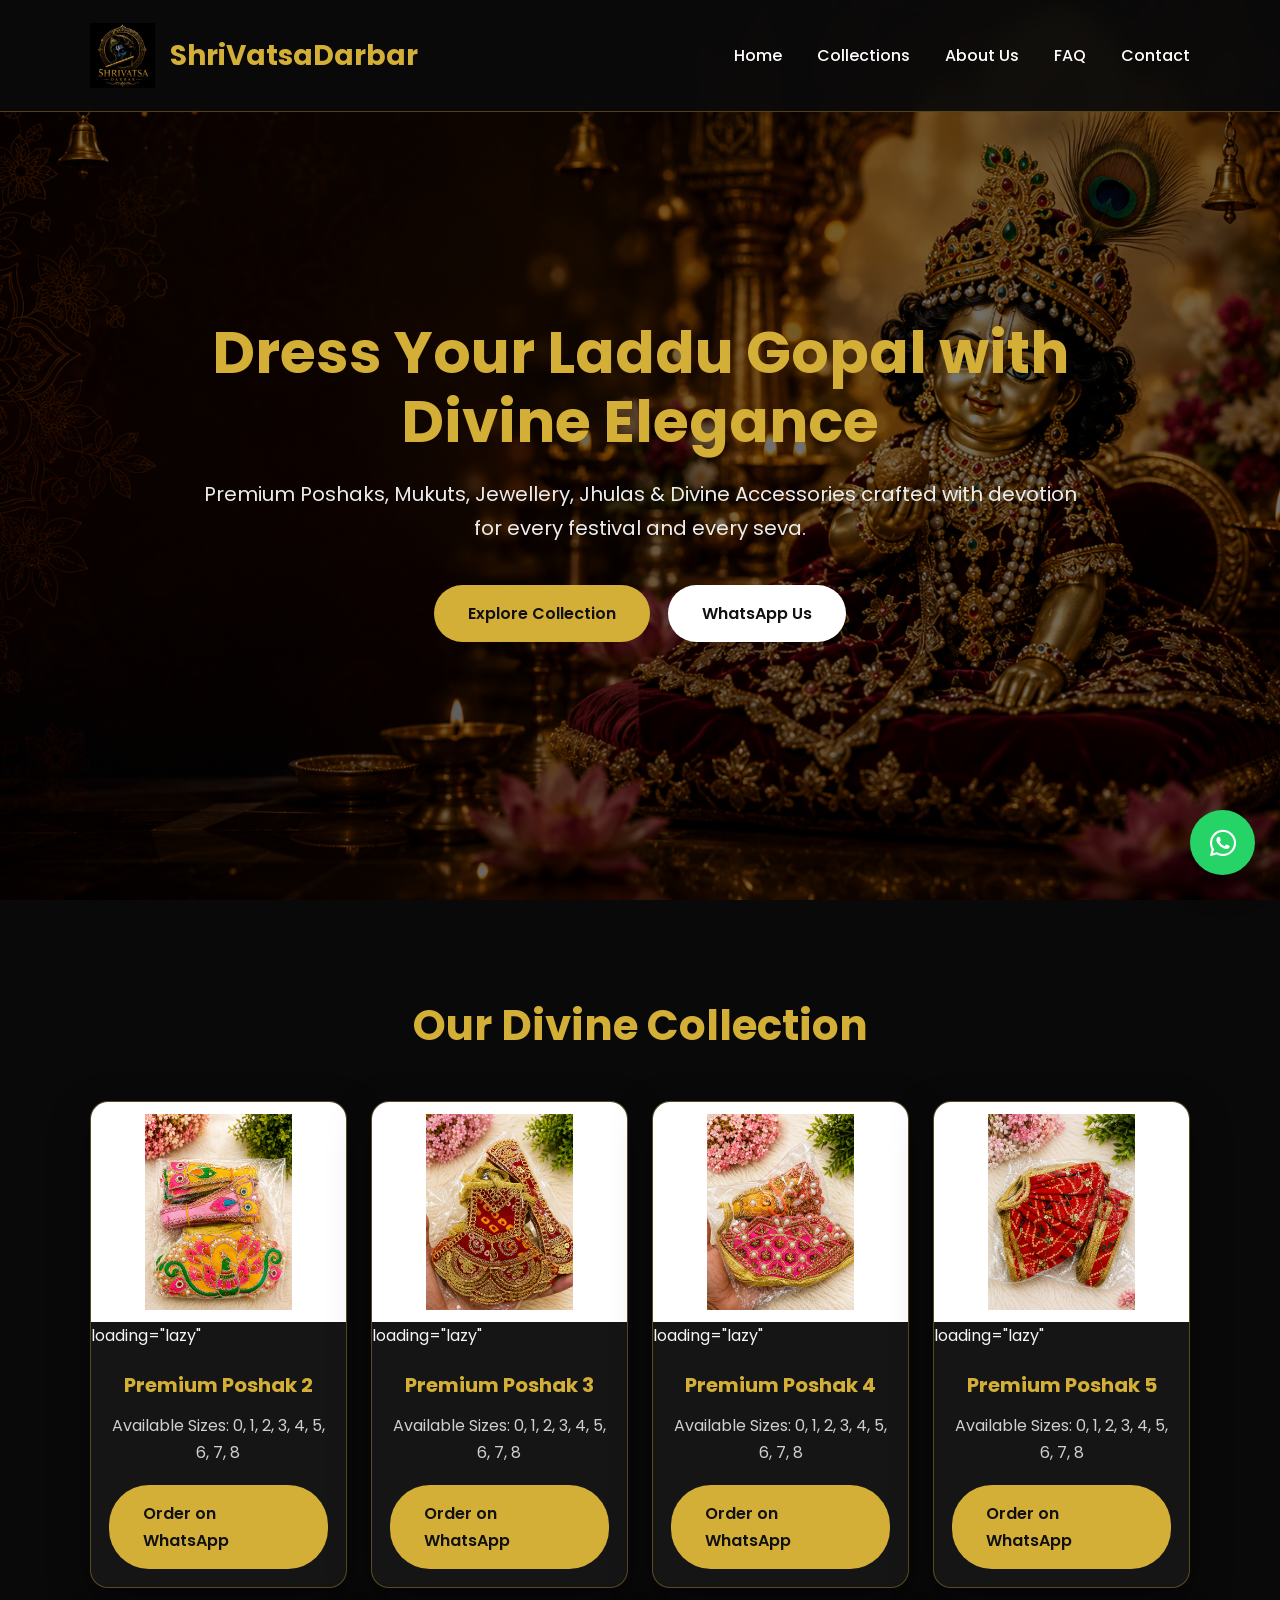
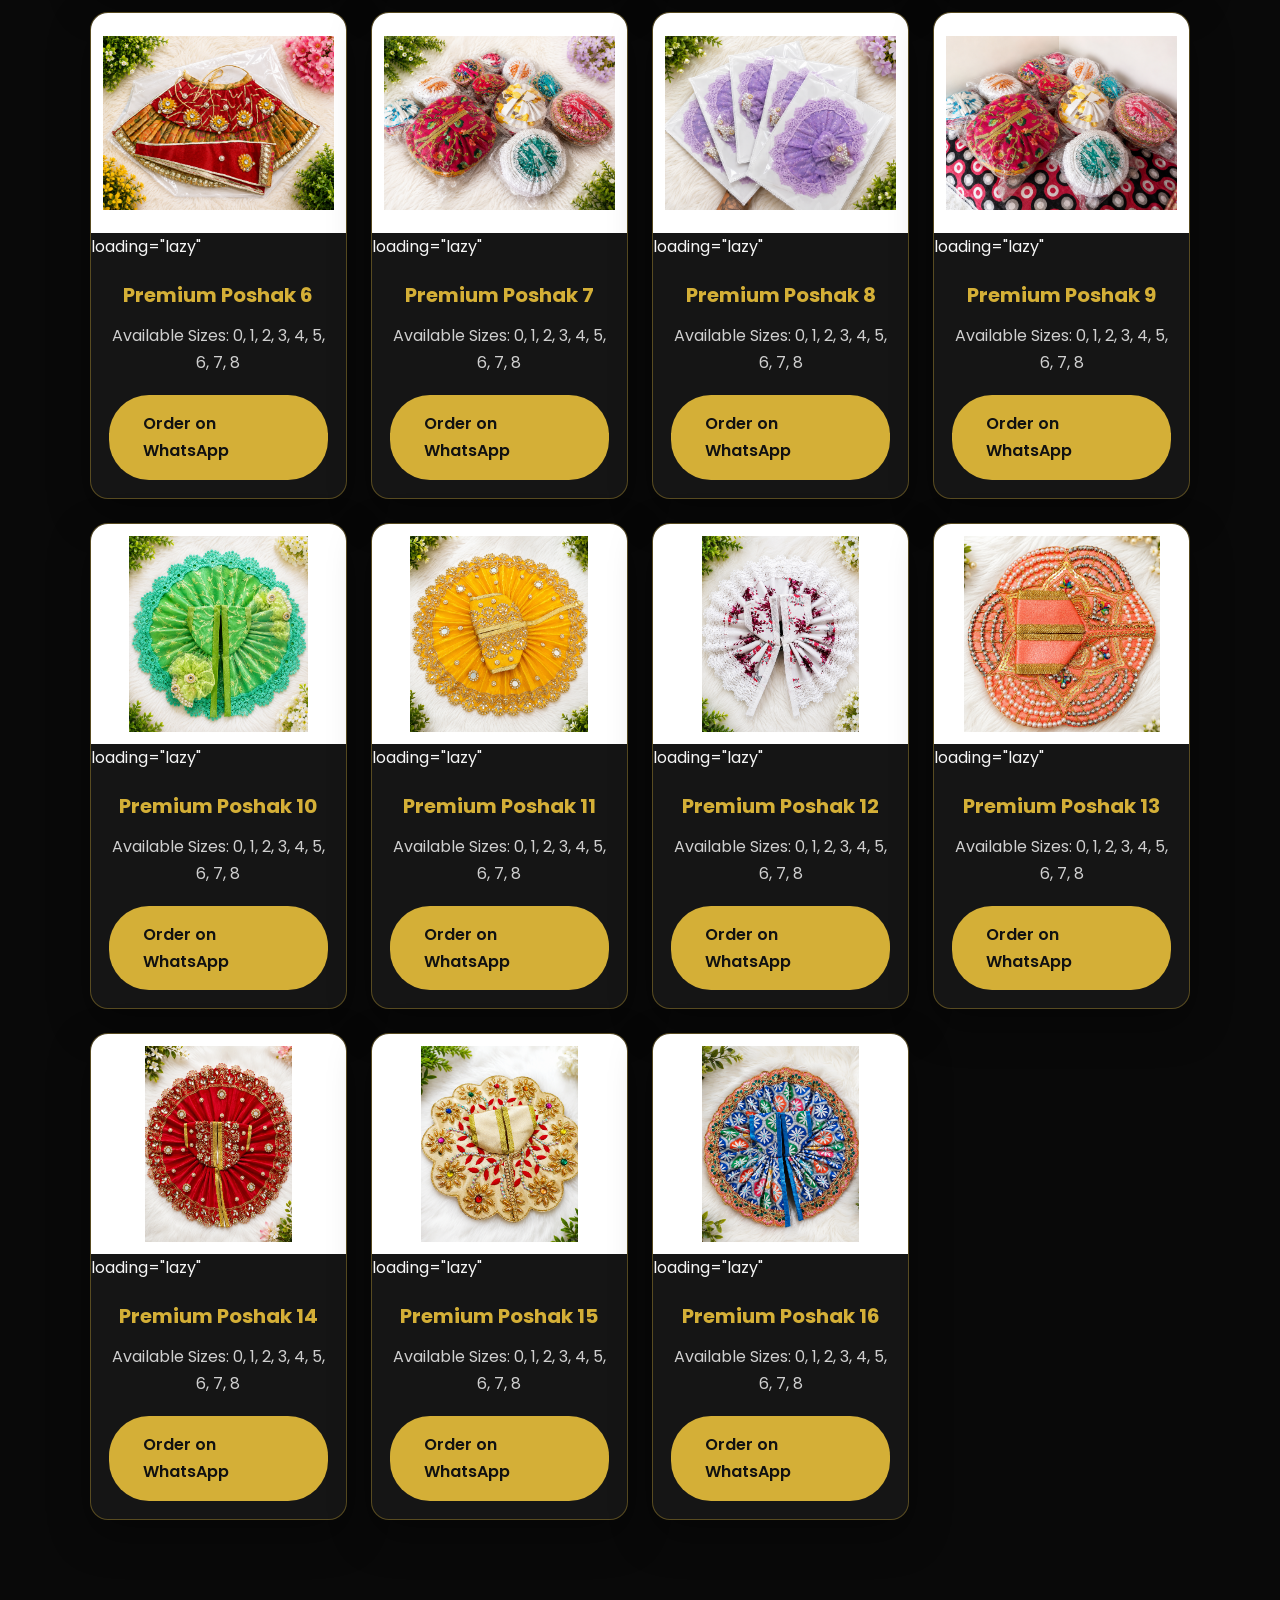
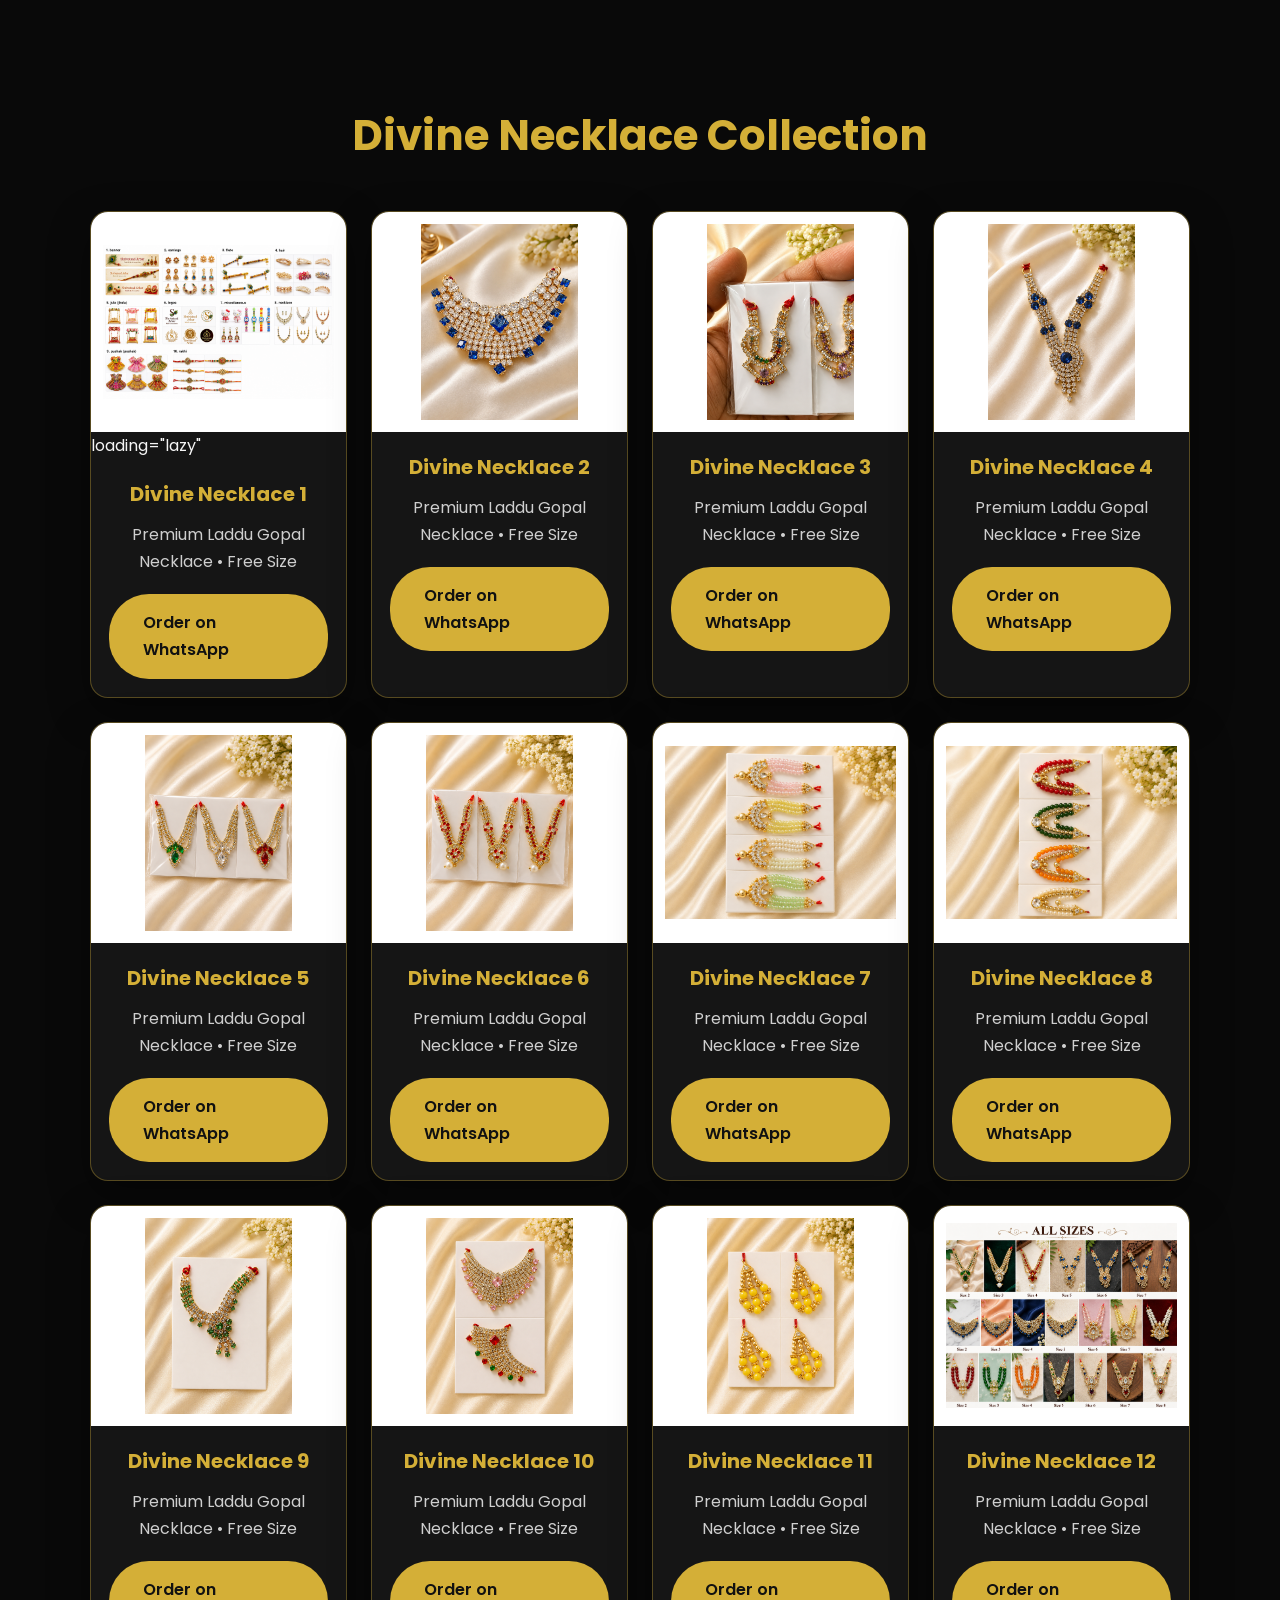
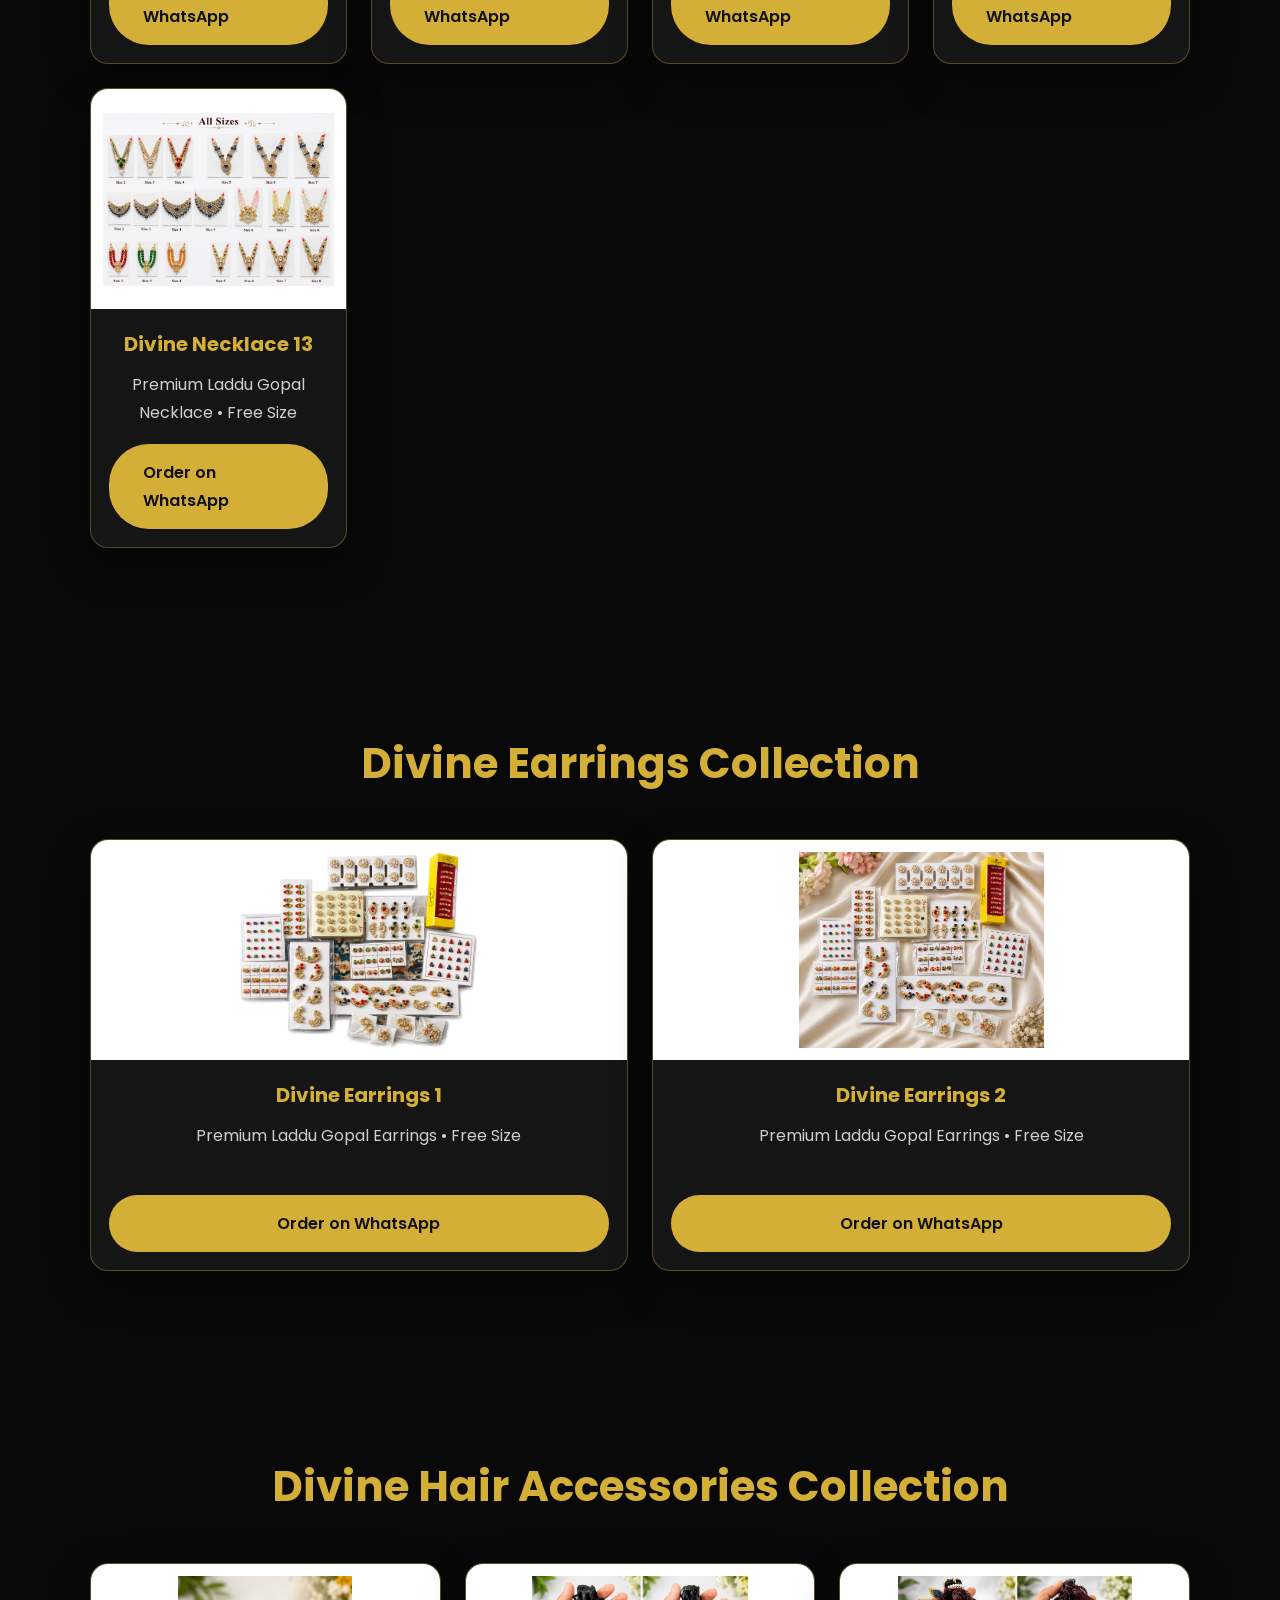
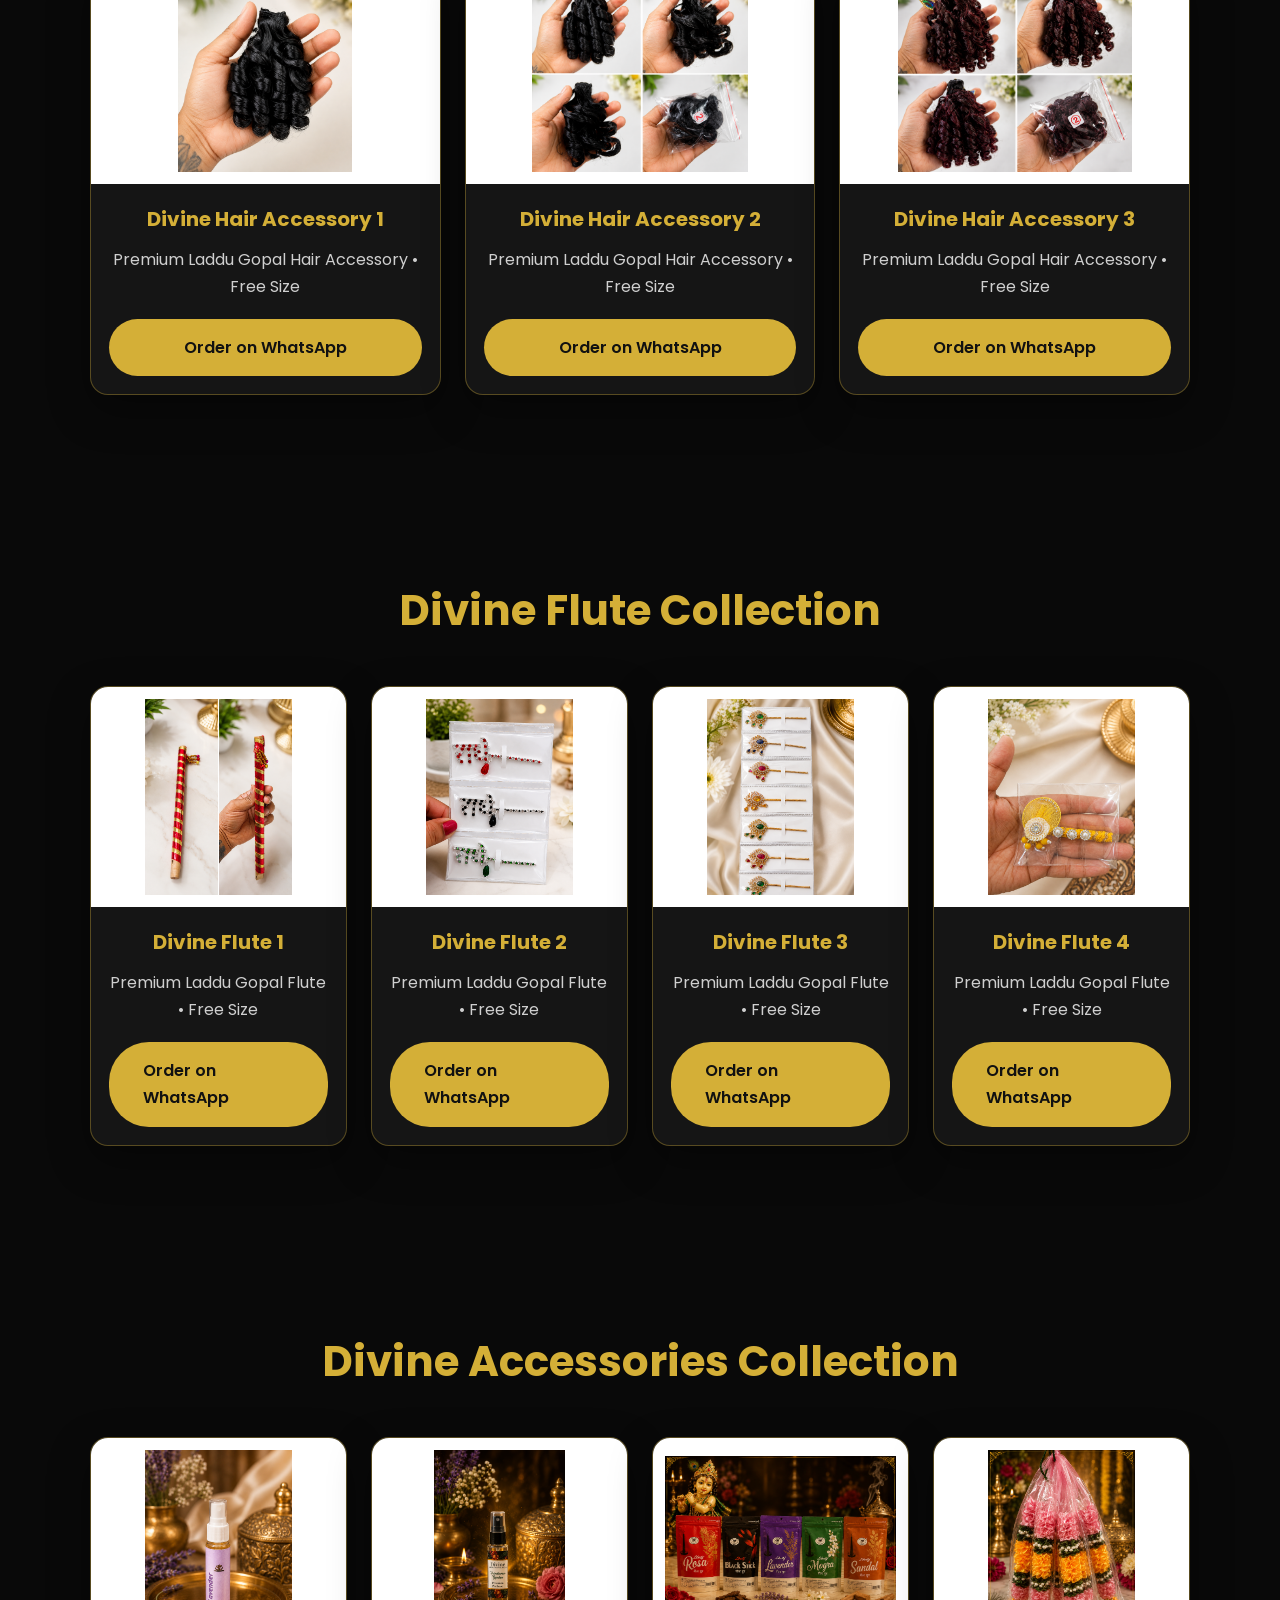
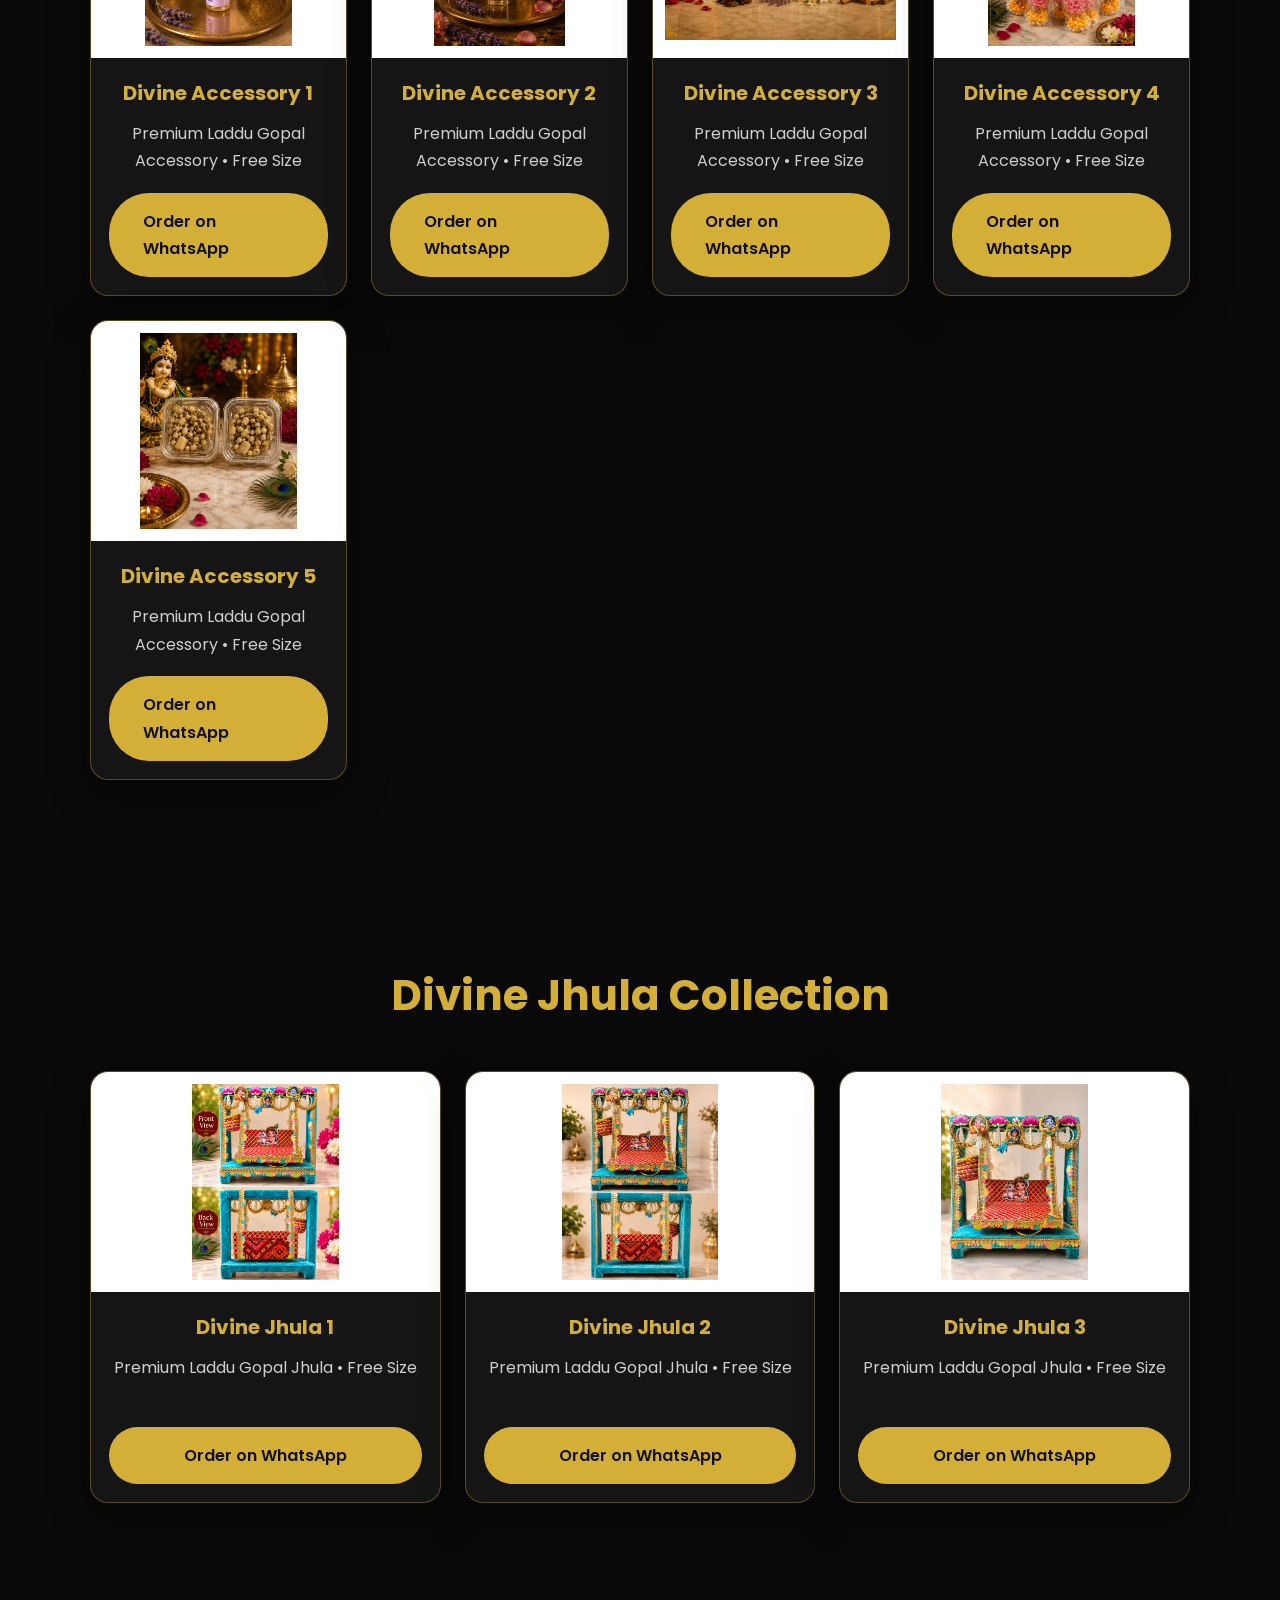
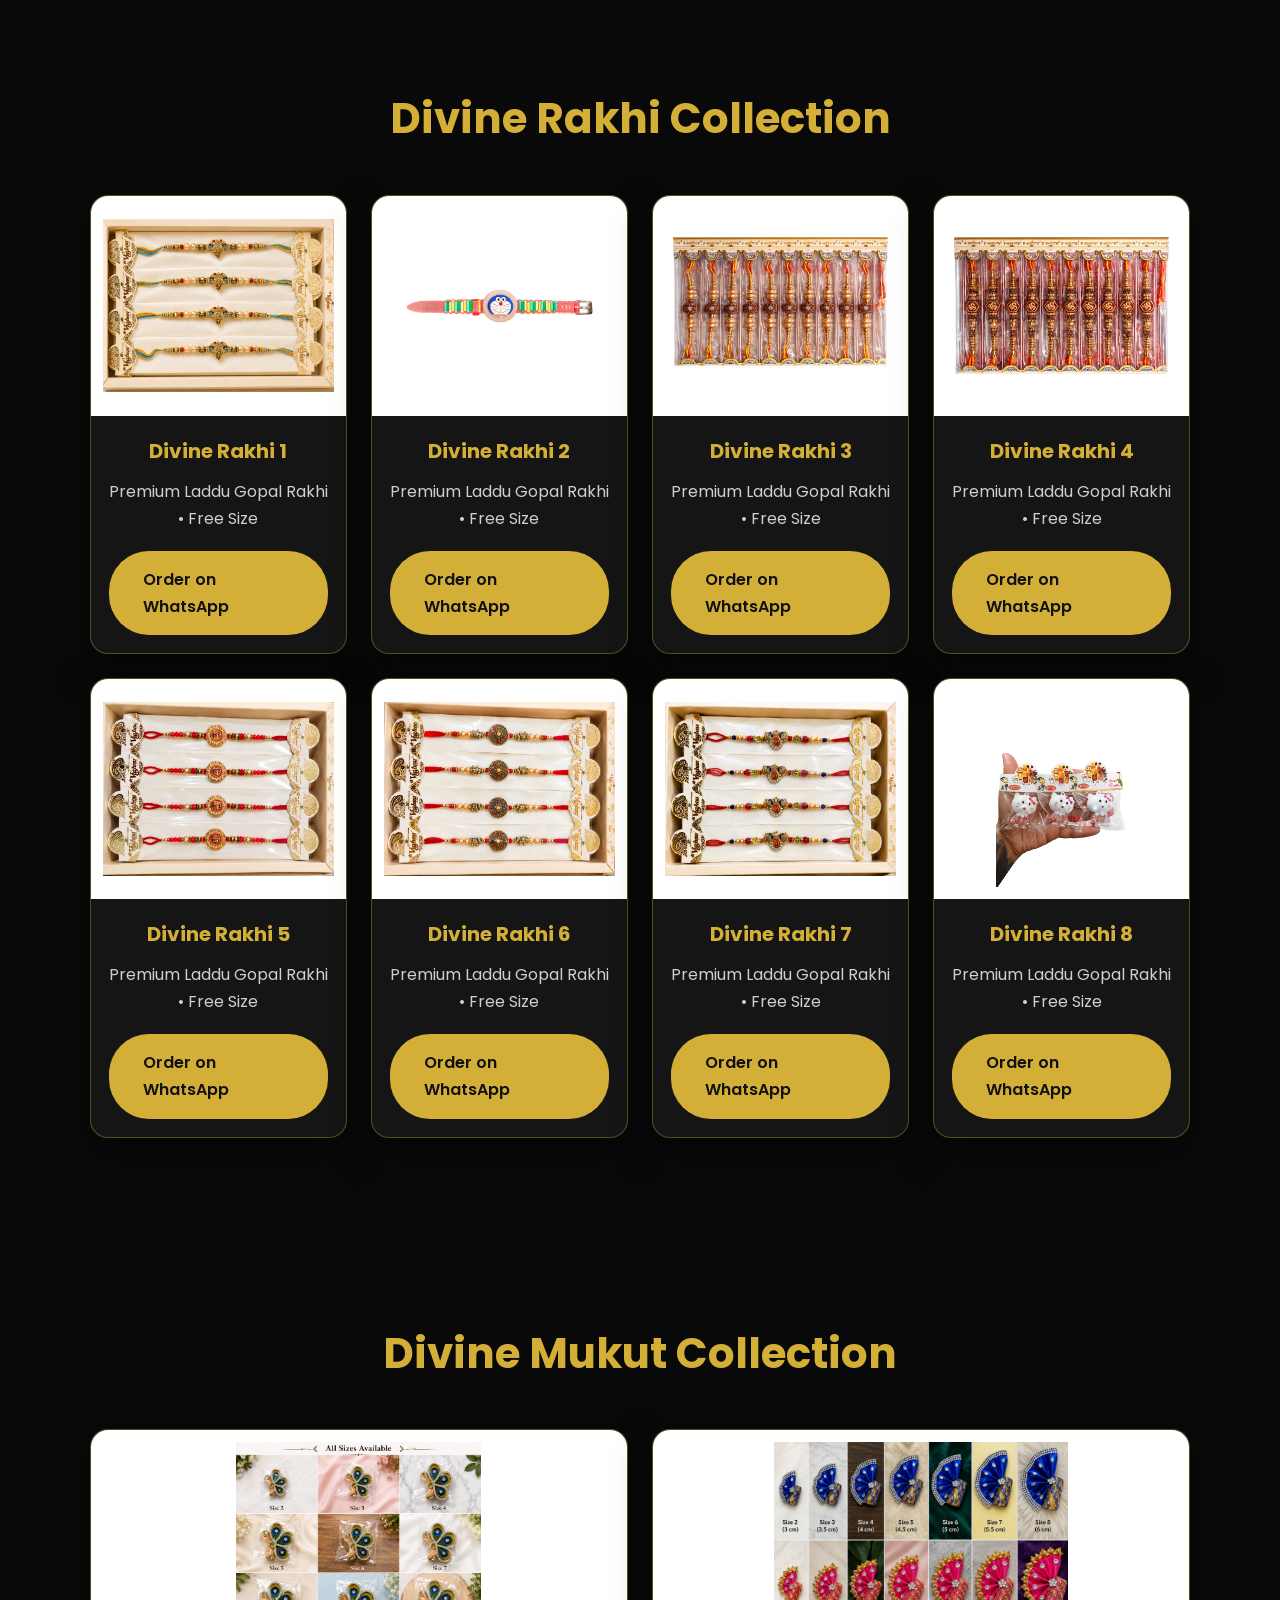
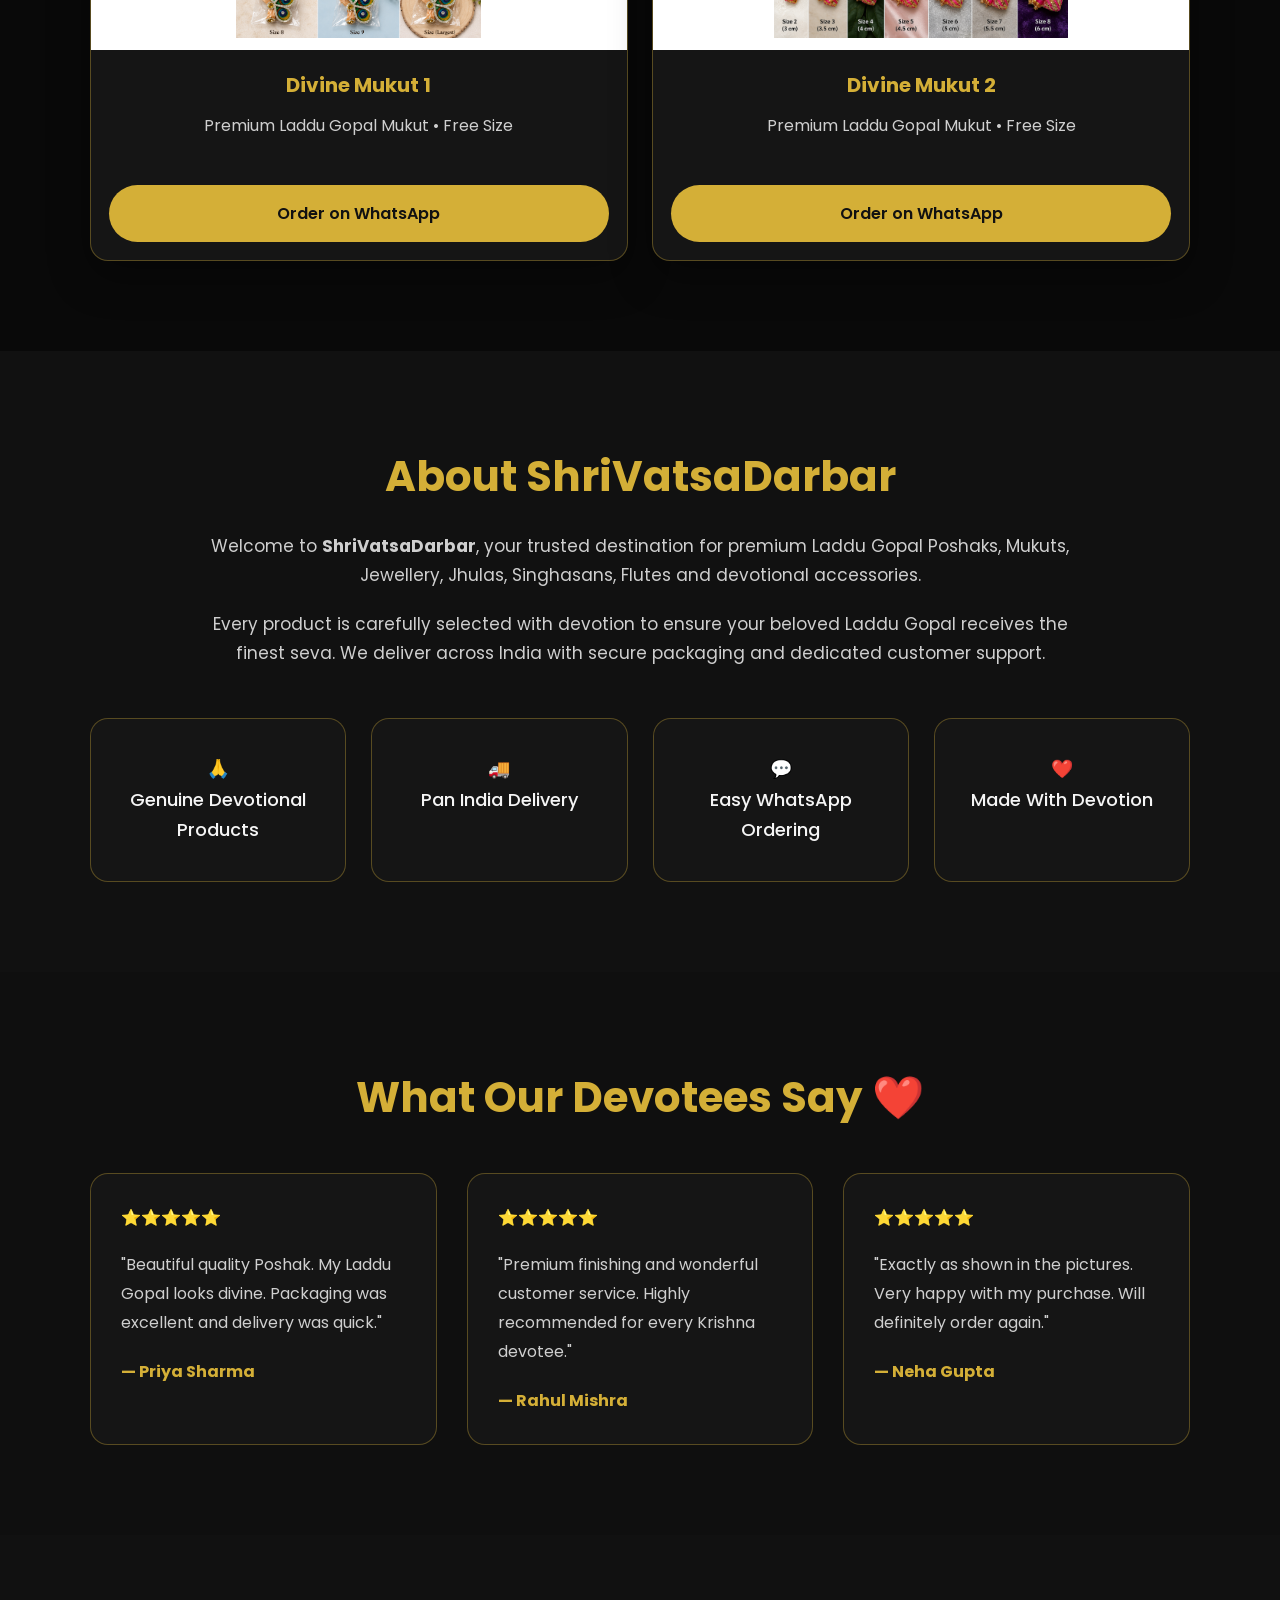
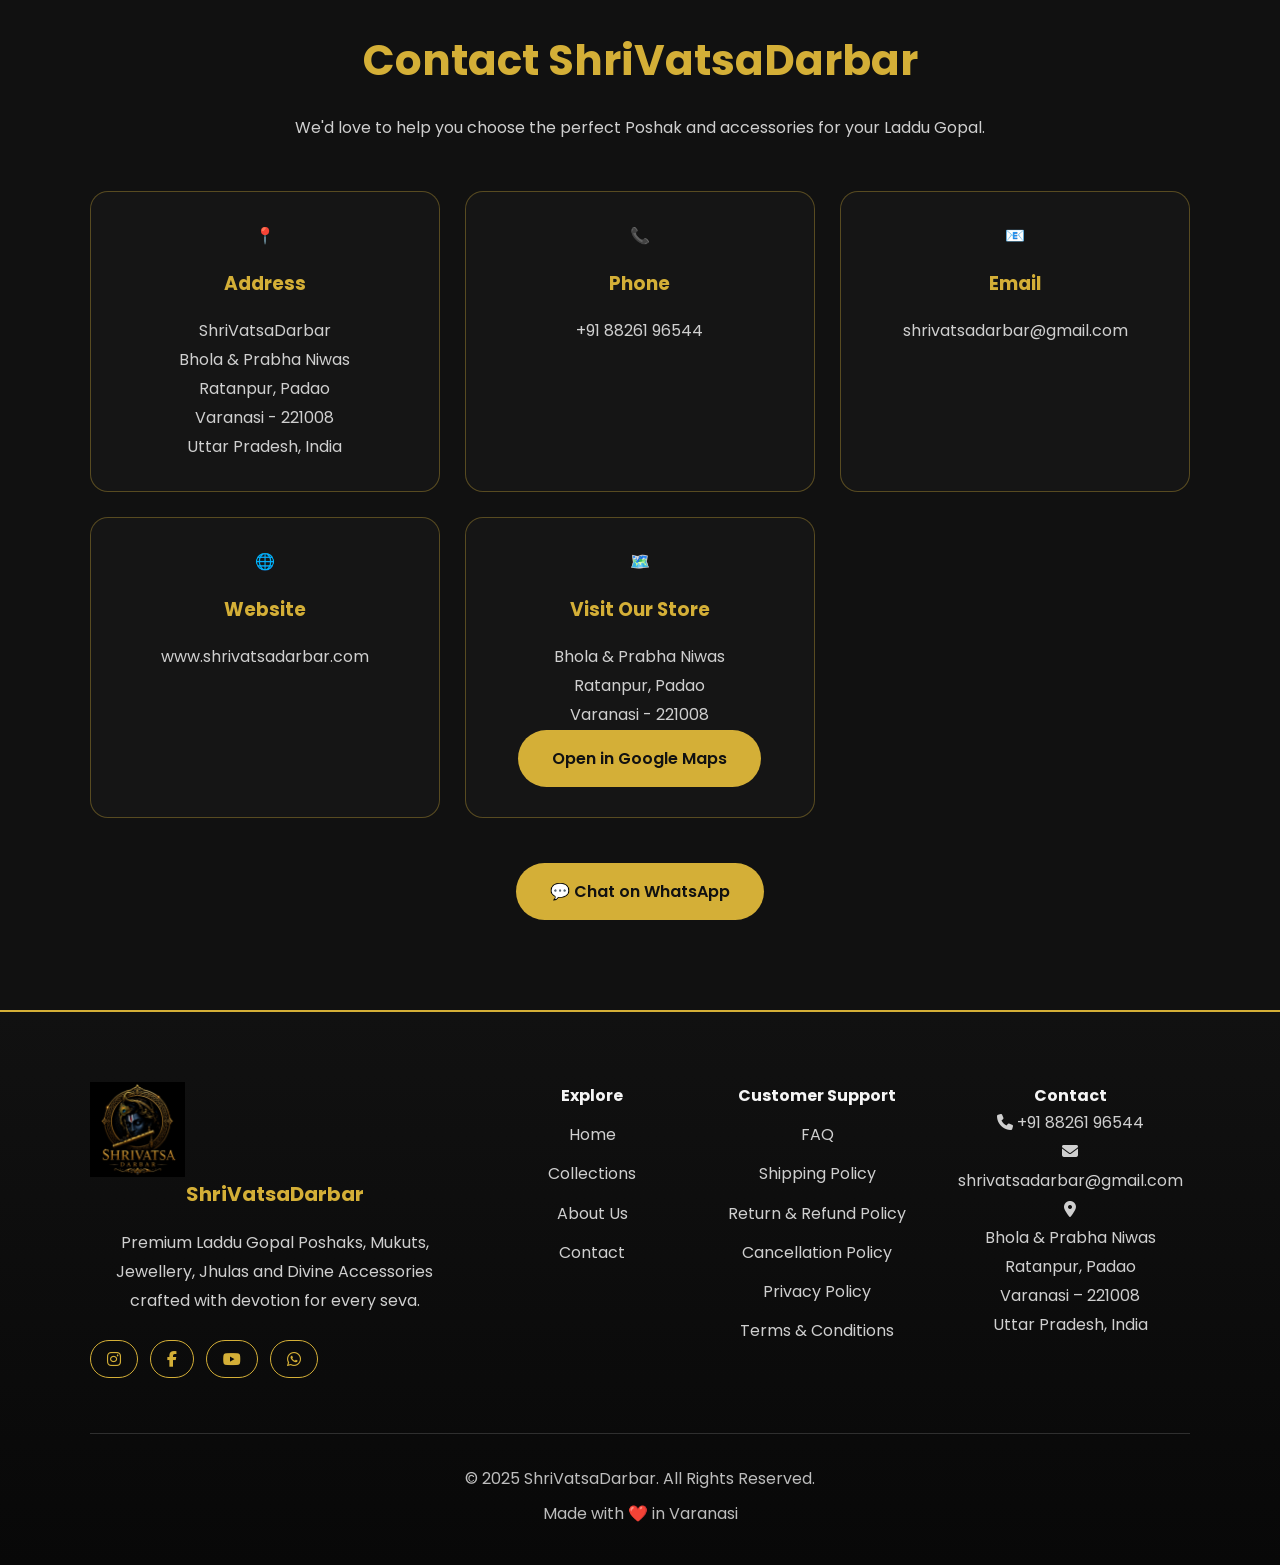
==== commit 10b07703: "Update index.html" ====
--- a/index.html
+++ b/index.html
@@ -79,7 +79,7 @@
         <div class="product-grid">
 
             <div class="product-card">
-    <img src="images/poshak/Poshak2.png" alt="Premium Poshak 2">
+    <img src="images/poshak/Poshak2.png" alt="Premium Poshak 2"> loading="lazy"
     <h3>Premium Poshak 2</h3>
     <p>Available Sizes: 0, 1, 2, 3, 4, 5, 6, 7, 8</p>
     <a href="#" class="btn"
@@ -89,7 +89,7 @@
 </div>
 
 <div class="product-card">
-    <img src="images/poshak/Poshak3.png" alt="Premium Poshak 3">
+    <img src="images/poshak/Poshak3.png" alt="Premium Poshak 3"> loading="lazy"
     <h3>Premium Poshak 3</h3>
     <p>Available Sizes: 0, 1, 2, 3, 4, 5, 6, 7, 8</p>
     <a href="#" class="btn"
@@ -99,7 +99,7 @@
 </div>
 
 <div class="product-card">
-    <img src="images/poshak/Poshak4.png" alt="Premium Poshak 4">
+    <img src="images/poshak/Poshak4.png" alt="Premium Poshak 4"> loading="lazy"
     <h3>Premium Poshak 4</h3>
     <p>Available Sizes: 0, 1, 2, 3, 4, 5, 6, 7, 8</p>
     <a href="#" class="btn"
@@ -109,7 +109,7 @@
 </div>
 
 <div class="product-card">
-    <img src="images/poshak/Poshak5.png" alt="Premium Poshak 5">
+    <img src="images/poshak/Poshak5.png" alt="Premium Poshak 5"> loading="lazy"
     <h3>Premium Poshak 5</h3>
     <p>Available Sizes: 0, 1, 2, 3, 4, 5, 6, 7, 8</p>
     <a href="#" class="btn"
@@ -119,7 +119,7 @@
 </div>
 
 <div class="product-card">
-    <img src="images/poshak/Poshak6.png" alt="Premium Poshak 6">
+    <img src="images/poshak/Poshak6.png" alt="Premium Poshak 6"> loading="lazy"
     <h3>Premium Poshak 6</h3>
     <p>Available Sizes: 0, 1, 2, 3, 4, 5, 6, 7, 8</p>
     <a href="#" class="btn"
@@ -129,7 +129,7 @@
 </div>
 
 <div class="product-card">
-    <img src="images/poshak/Poshak7.png" alt="Premium Poshak 7">
+    <img src="images/poshak/Poshak7.png" alt="Premium Poshak 7"> loading="lazy"
     <h3>Premium Poshak 7</h3>
     <p>Available Sizes: 0, 1, 2, 3, 4, 5, 6, 7, 8</p>
     <a href="#" class="btn"
@@ -139,7 +139,7 @@
 </div>
 
 <div class="product-card">
-    <img src="images/poshak/Poshak8.png" alt="Premium Poshak 8">
+    <img src="images/poshak/Poshak8.png" alt="Premium Poshak 8"> loading="lazy"
     <h3>Premium Poshak 8</h3>
     <p>Available Sizes: 0, 1, 2, 3, 4, 5, 6, 7, 8</p>
     <a href="#" class="btn"
@@ -149,7 +149,7 @@
 </div>
 
 <div class="product-card">
-    <img src="images/poshak/Poshak9.png" alt="Premium Poshak 9">
+    <img src="images/poshak/Poshak9.png" alt="Premium Poshak 9"> loading="lazy"
     <h3>Premium Poshak 9</h3>
     <p>Available Sizes: 0, 1, 2, 3, 4, 5, 6, 7, 8</p>
     <a href="#" class="btn"
@@ -159,7 +159,7 @@
 </div>
 
 <div class="product-card">
-    <img src="images/poshak/Poshak10.png" alt="Premium Poshak 10">
+    <img src="images/poshak/Poshak10.png" alt="Premium Poshak 10"> loading="lazy"
     <h3>Premium Poshak 10</h3>
     <p>Available Sizes: 0, 1, 2, 3, 4, 5, 6, 7, 8</p>
     <a href="#" class="btn"
@@ -169,7 +169,7 @@
 </div>
 
 <div class="product-card">
-    <img src="images/poshak/Poshak11.png" alt="Premium Poshak 11">
+    <img src="images/poshak/Poshak11.png" alt="Premium Poshak 11"> loading="lazy"
     <h3>Premium Poshak 11</h3>
     <p>Available Sizes: 0, 1, 2, 3, 4, 5, 6, 7, 8</p>
     <a href="#" class="btn"
@@ -179,7 +179,7 @@
 </div>
 
 <div class="product-card">
-    <img src="images/poshak/Poshak12.png" alt="Premium Poshak 12">
+    <img src="images/poshak/Poshak12.png" alt="Premium Poshak 12"> loading="lazy"
     <h3>Premium Poshak 12</h3>
     <p>Available Sizes: 0, 1, 2, 3, 4, 5, 6, 7, 8</p>
     <a href="#" class="btn"
@@ -189,7 +189,7 @@
 </div>
 
 <div class="product-card">
-    <img src="images/poshak/Poshak13.png" alt="Premium Poshak 13">
+    <img src="images/poshak/Poshak13.png" alt="Premium Poshak 13"> loading="lazy"
     <h3>Premium Poshak 13</h3>
     <p>Available Sizes: 0, 1, 2, 3, 4, 5, 6, 7, 8</p>
     <a href="#" class="btn"
@@ -199,7 +199,7 @@
 </div>
 
 <div class="product-card">
-    <img src="images/poshak/Poshak14.png" alt="Premium Poshak 14">
+    <img src="images/poshak/Poshak14.png" alt="Premium Poshak 14"> loading="lazy"
     <h3>Premium Poshak 14</h3>
     <p>Available Sizes: 0, 1, 2, 3, 4, 5, 6, 7, 8</p>
     <a href="#" class="btn"
@@ -209,7 +209,7 @@
 </div>
 
 <div class="product-card">
-    <img src="images/poshak/Poshak15.png" alt="Premium Poshak 15">
+    <img src="images/poshak/Poshak15.png" alt="Premium Poshak 15"> loading="lazy"
     <h3>Premium Poshak 15</h3>
     <p>Available Sizes: 0, 1, 2, 3, 4, 5, 6, 7, 8</p>
     <a href="#" class="btn"
@@ -219,7 +219,7 @@
 </div>
 
 <div class="product-card">
-    <img src="images/poshak/Poshak16.png" alt="Premium Poshak 16">
+    <img src="images/poshak/Poshak16.png" alt="Premium Poshak 16"> loading="lazy"
     <h3>Premium Poshak 16</h3>
     <p>Available Sizes: 0, 1, 2, 3, 4, 5, 6, 7, 8</p>
     <a href="#" class="btn"
@@ -237,7 +237,7 @@
 
     <div class="product-grid">
 <div class="product-card">
-    <img src="images/necklace/Necklace1.png" alt="Divine Necklace 1">
+    <img src="images/necklace/Necklace1.png" alt="Divine Necklace 1"> loading="lazy"
     <h3>Divine Necklace 1</h3>
     <p>Premium Laddu Gopal Necklace • Free Size</p>
     <a href="#" class="btn" onclick="openOrderForm('Divine Necklace 1')">
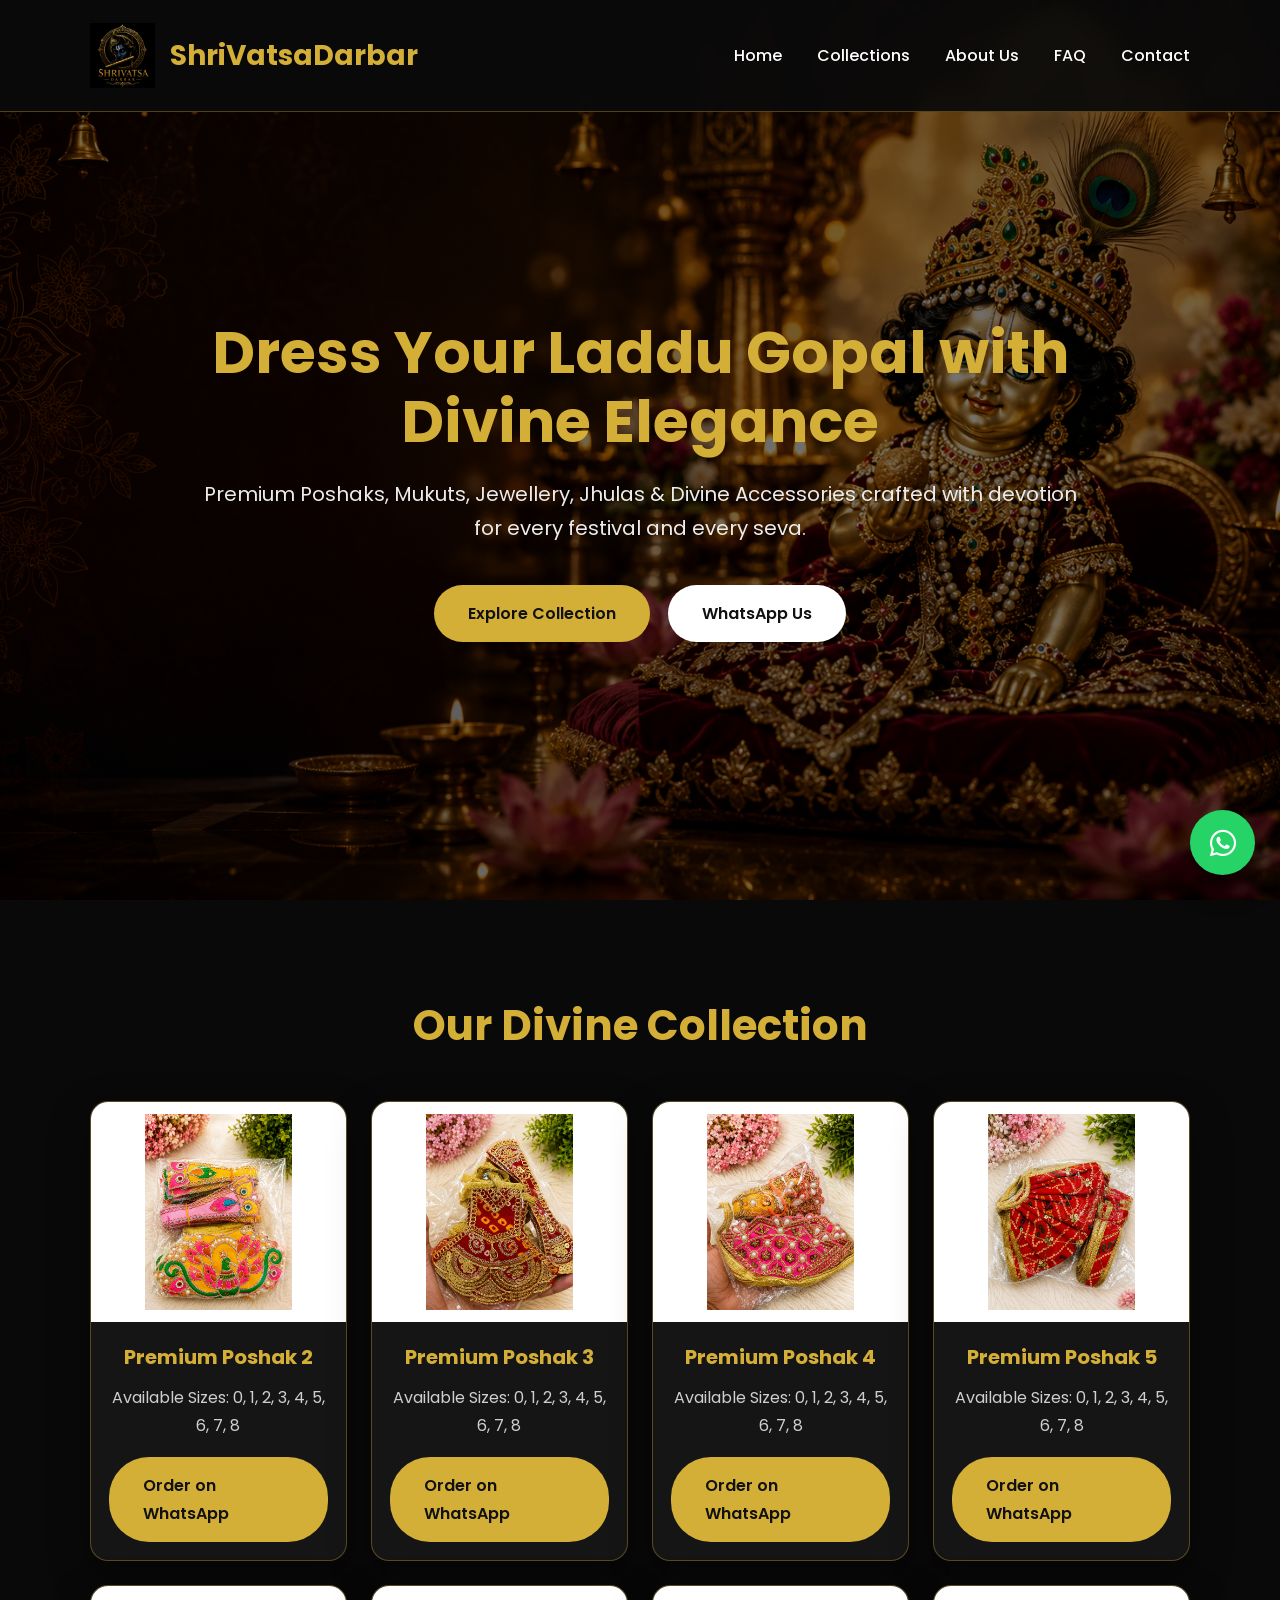
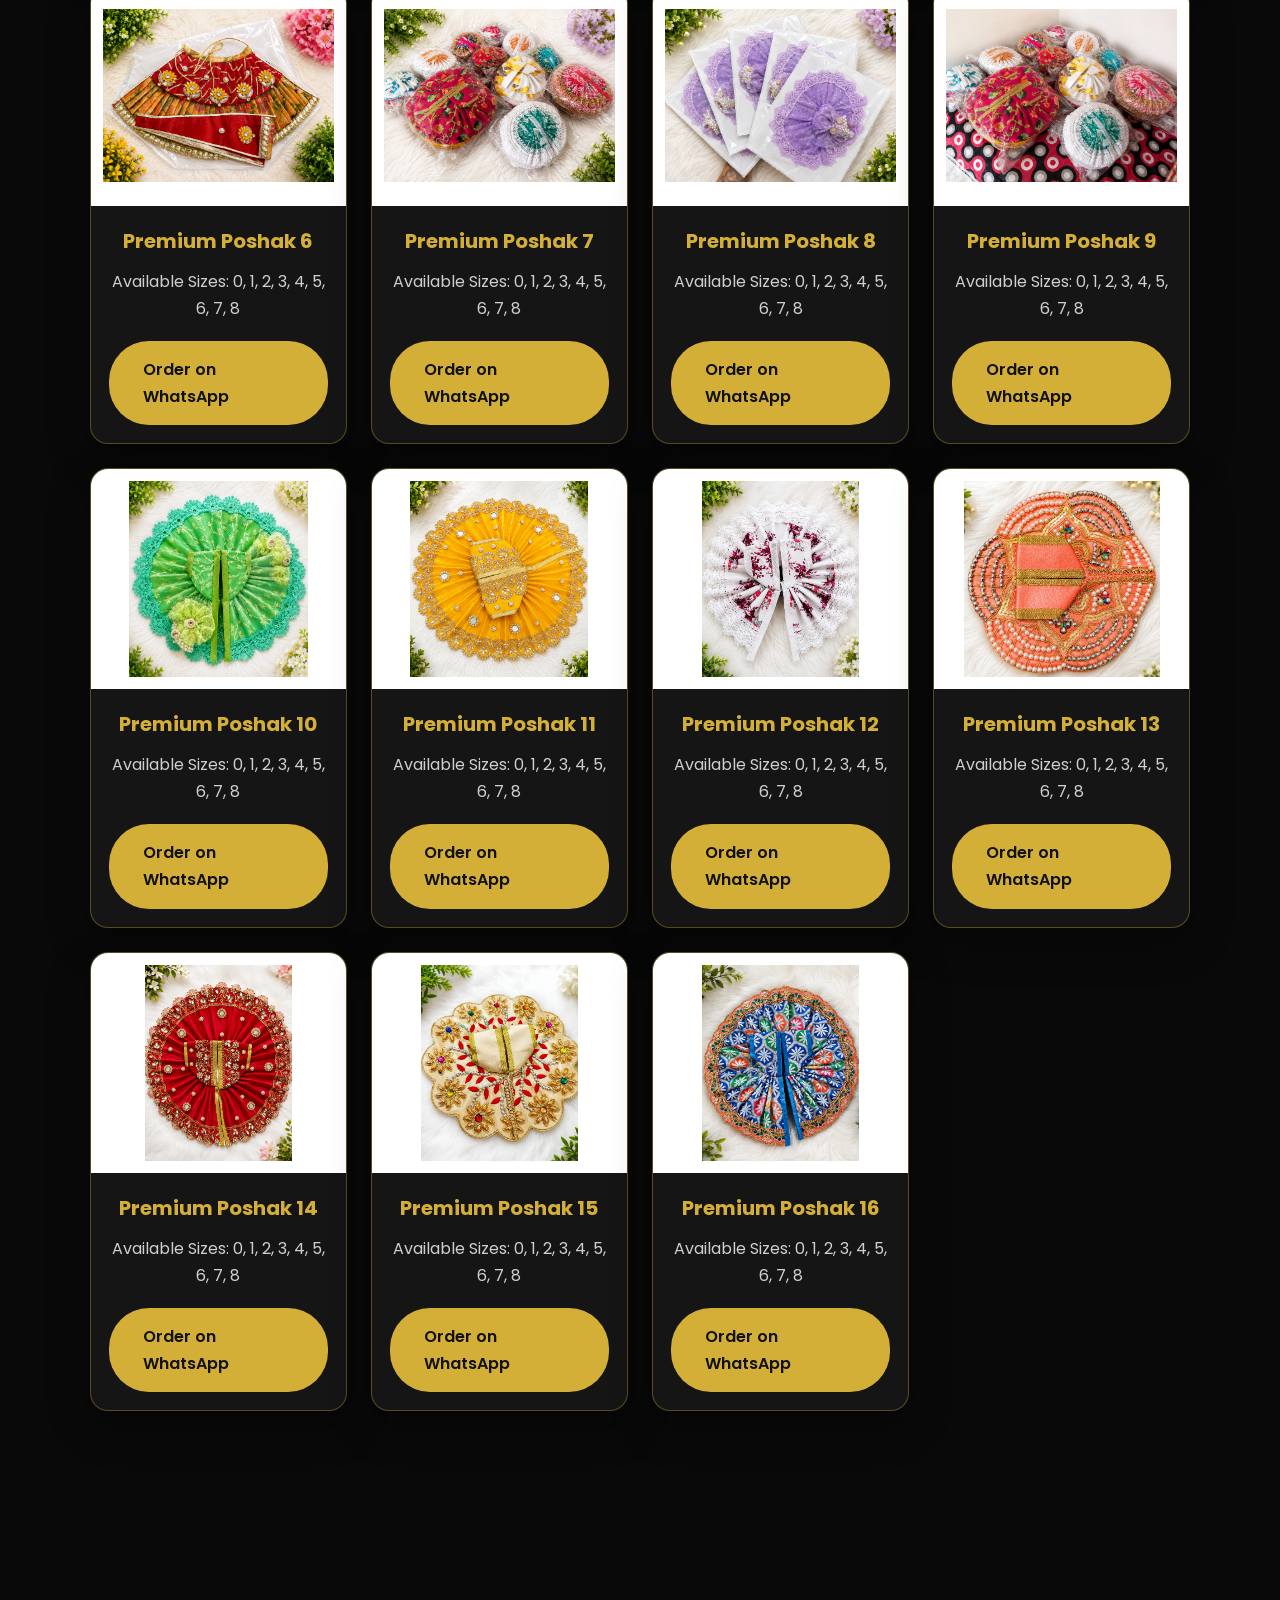
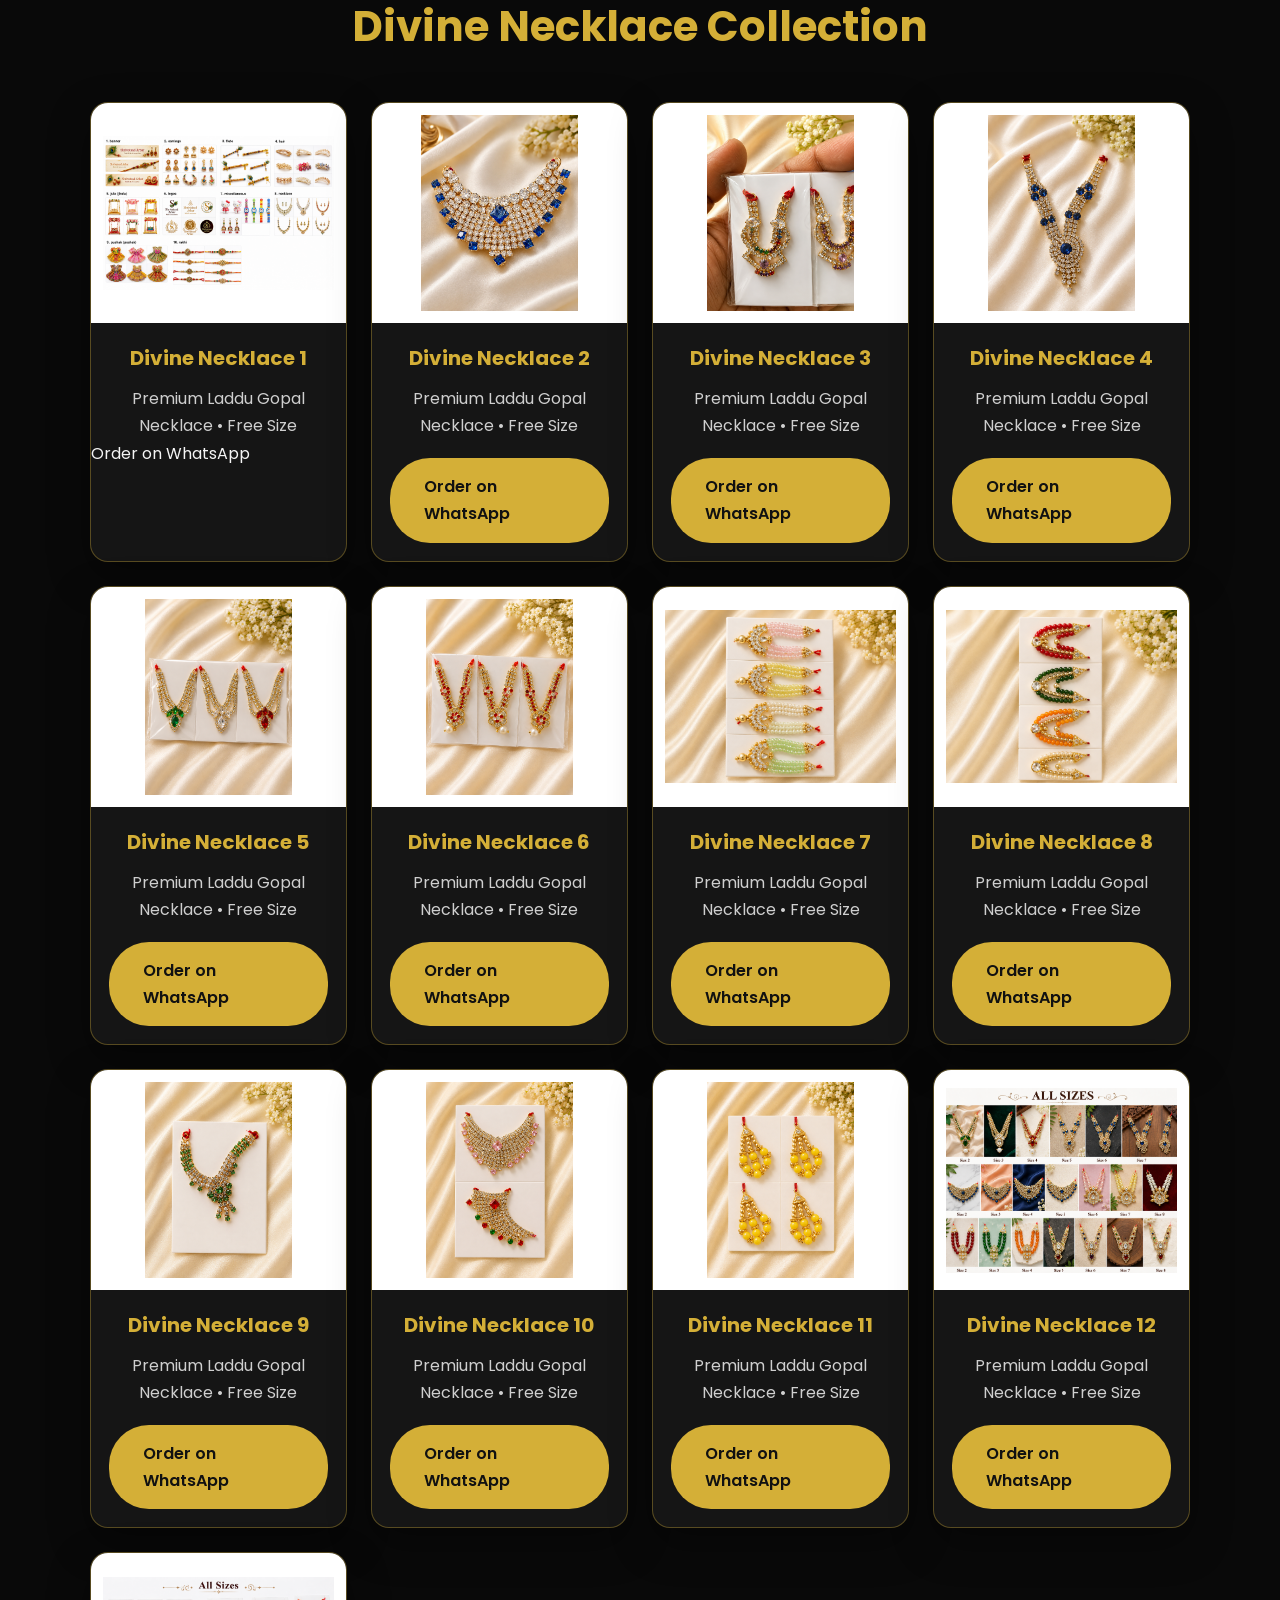
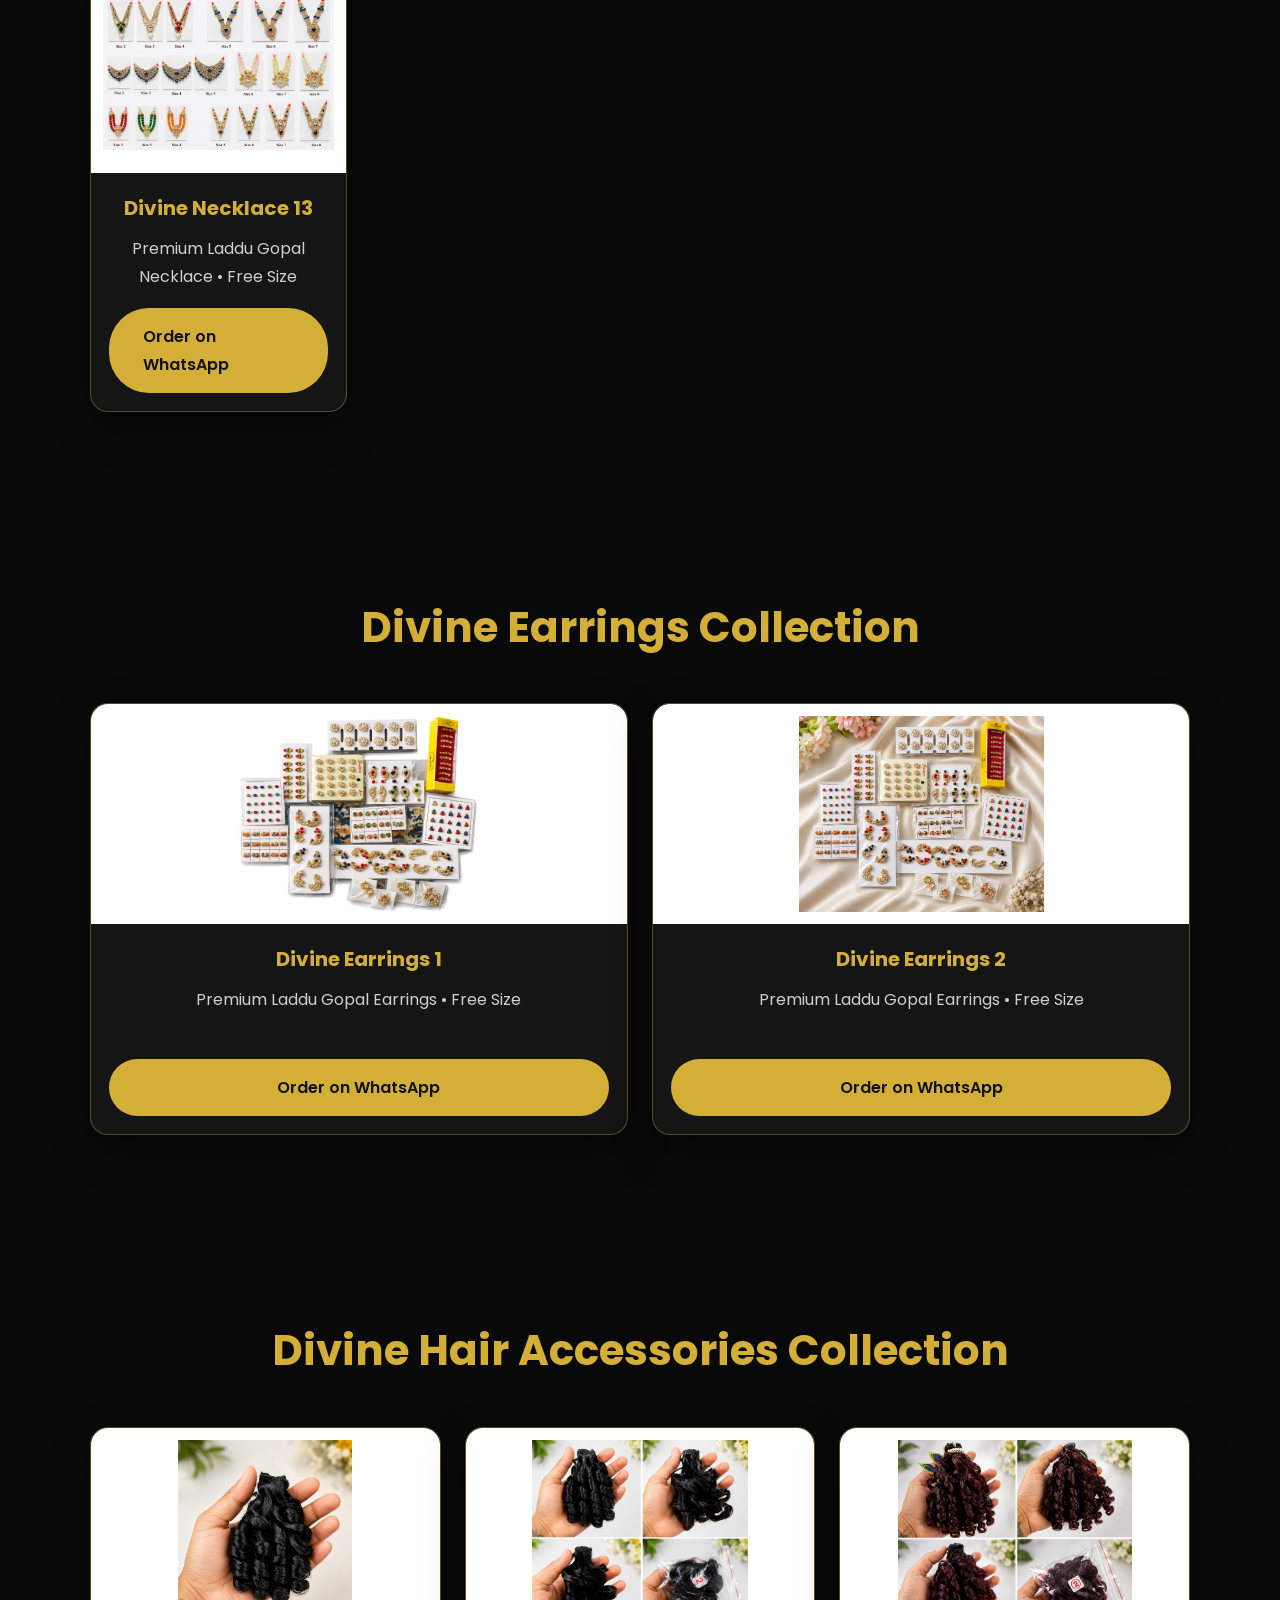
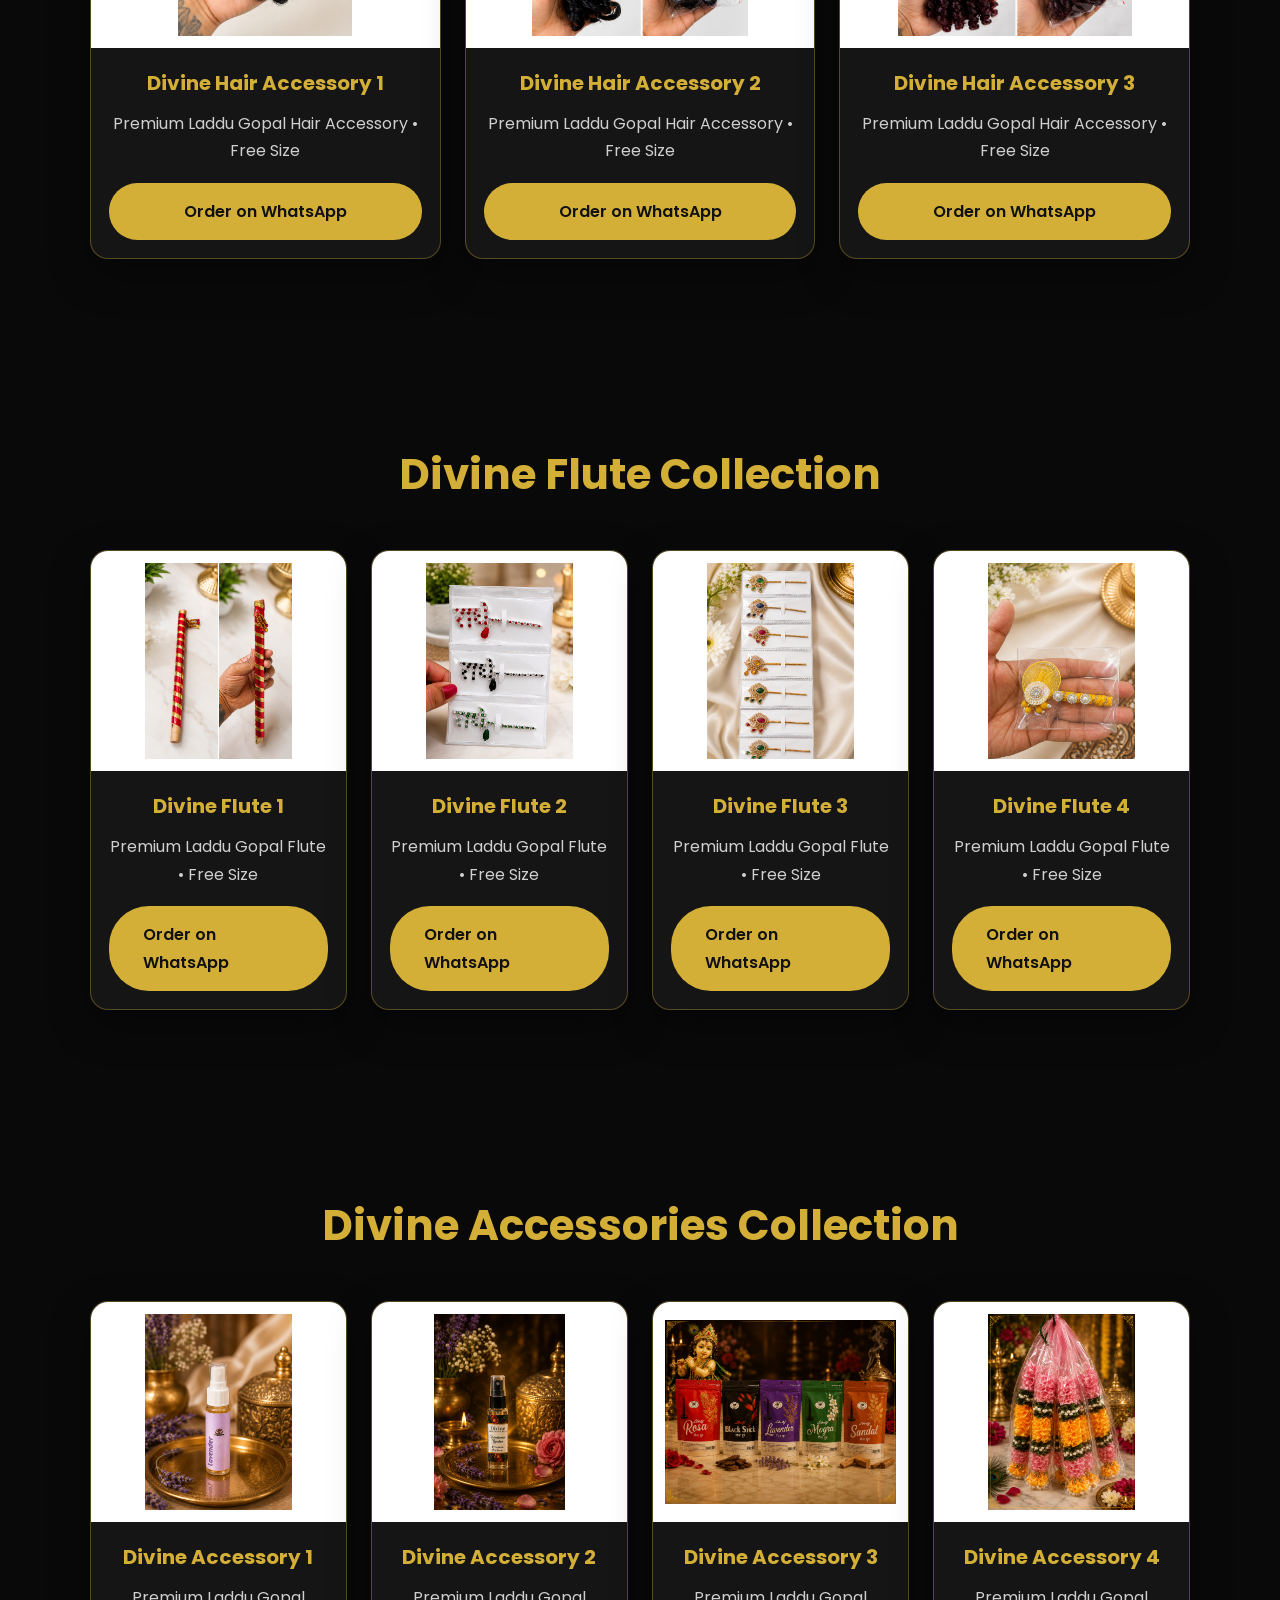
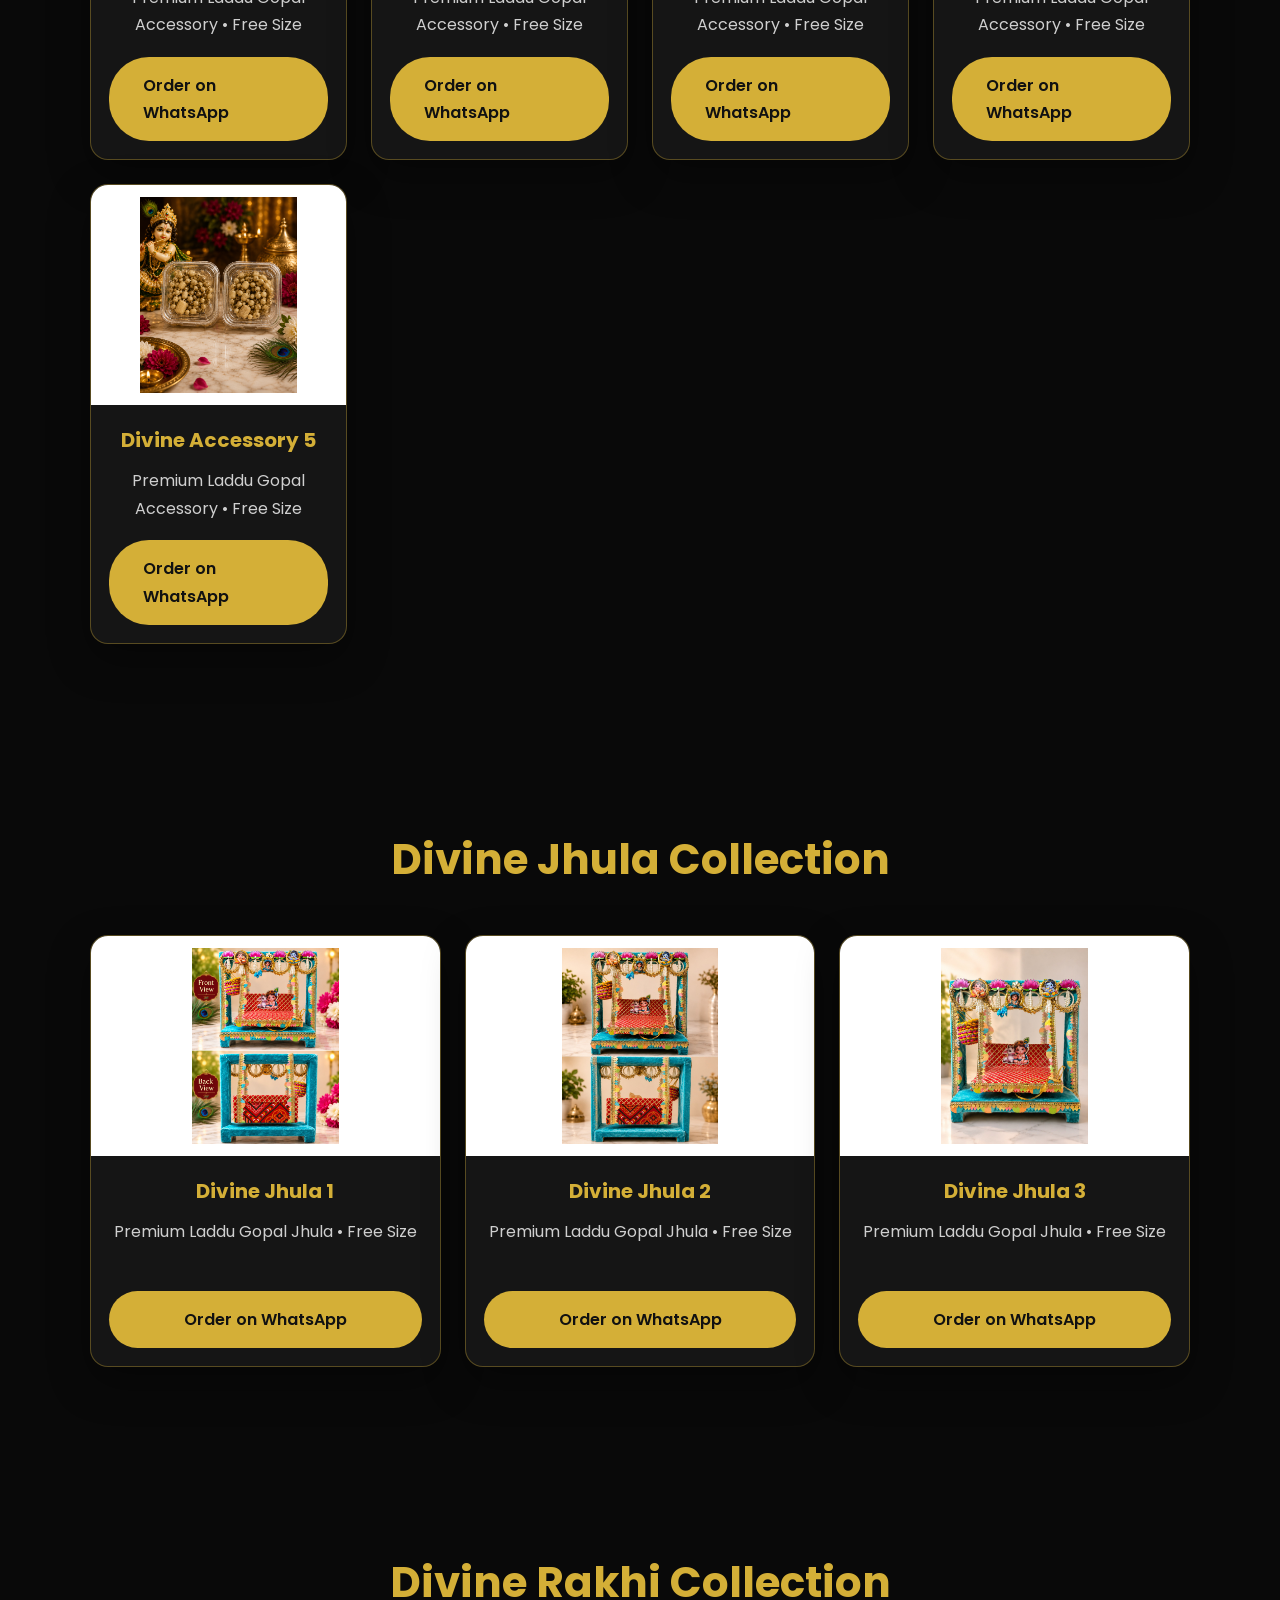
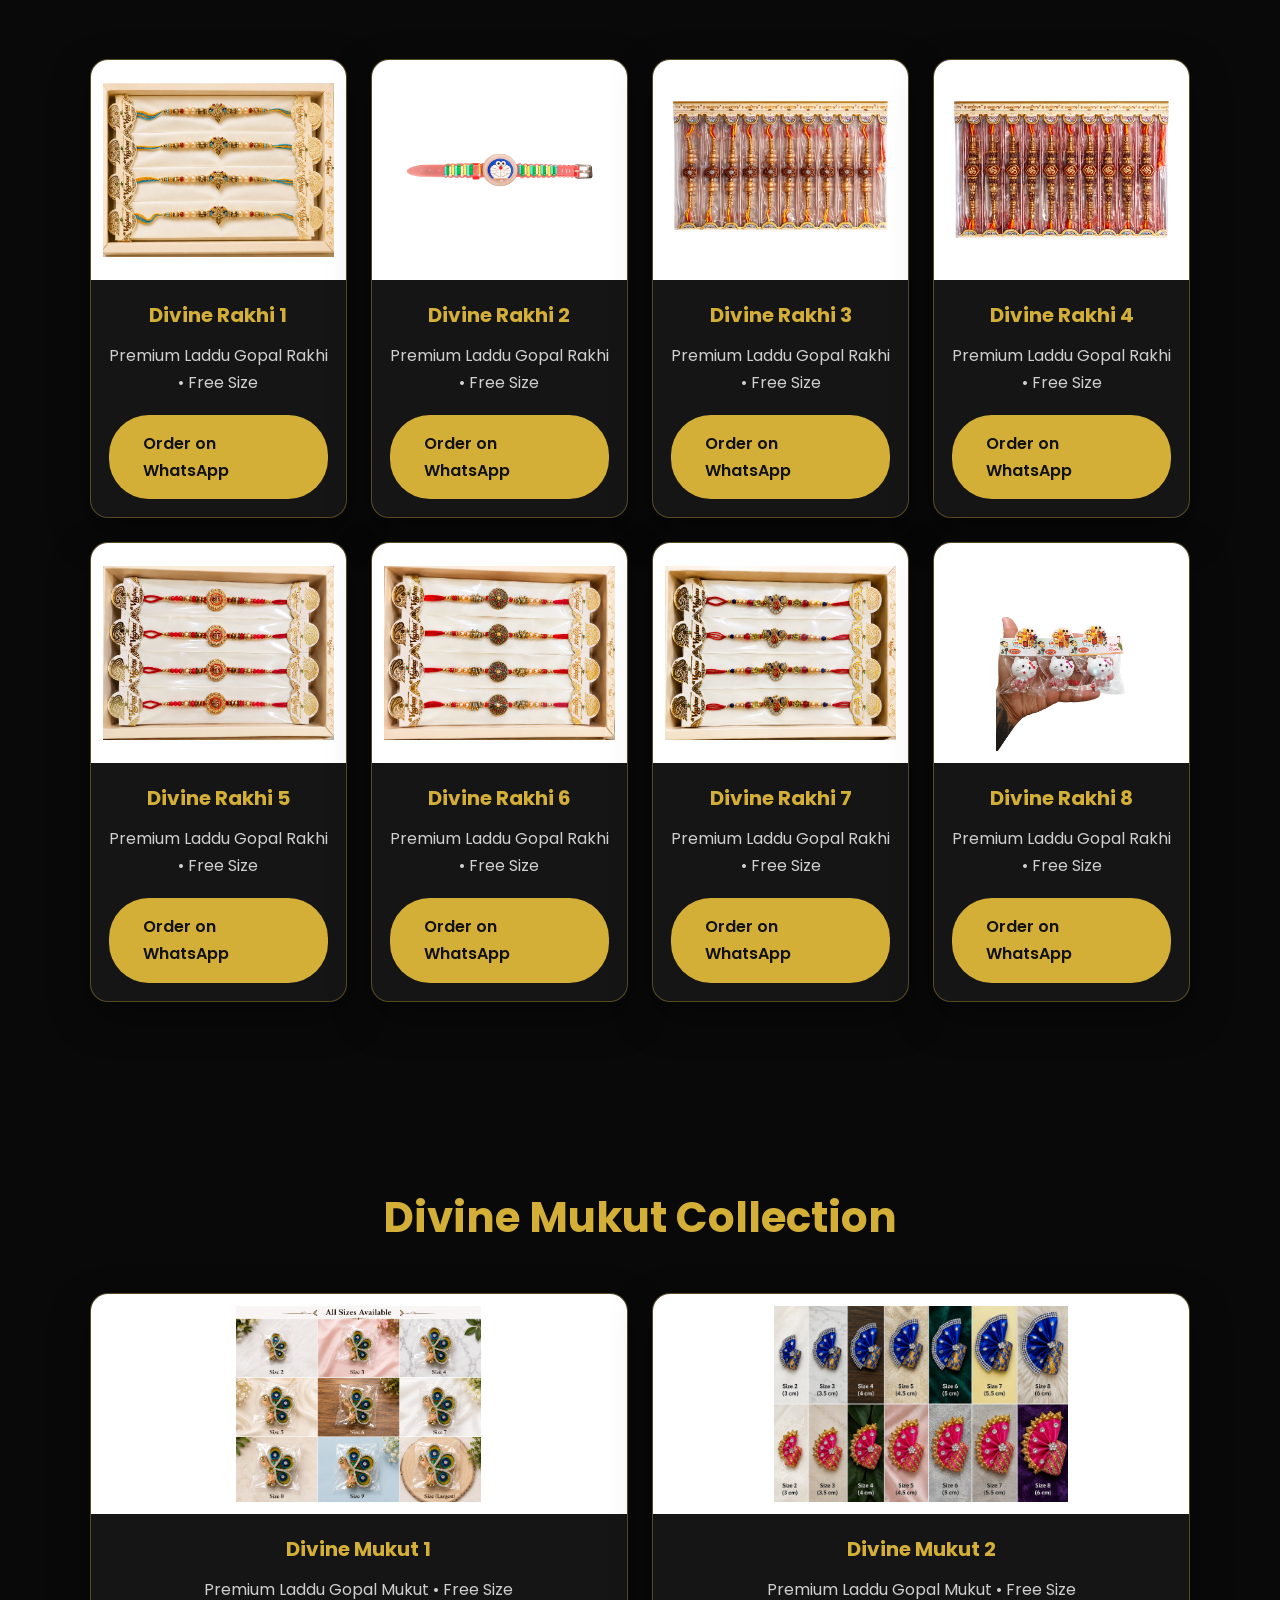
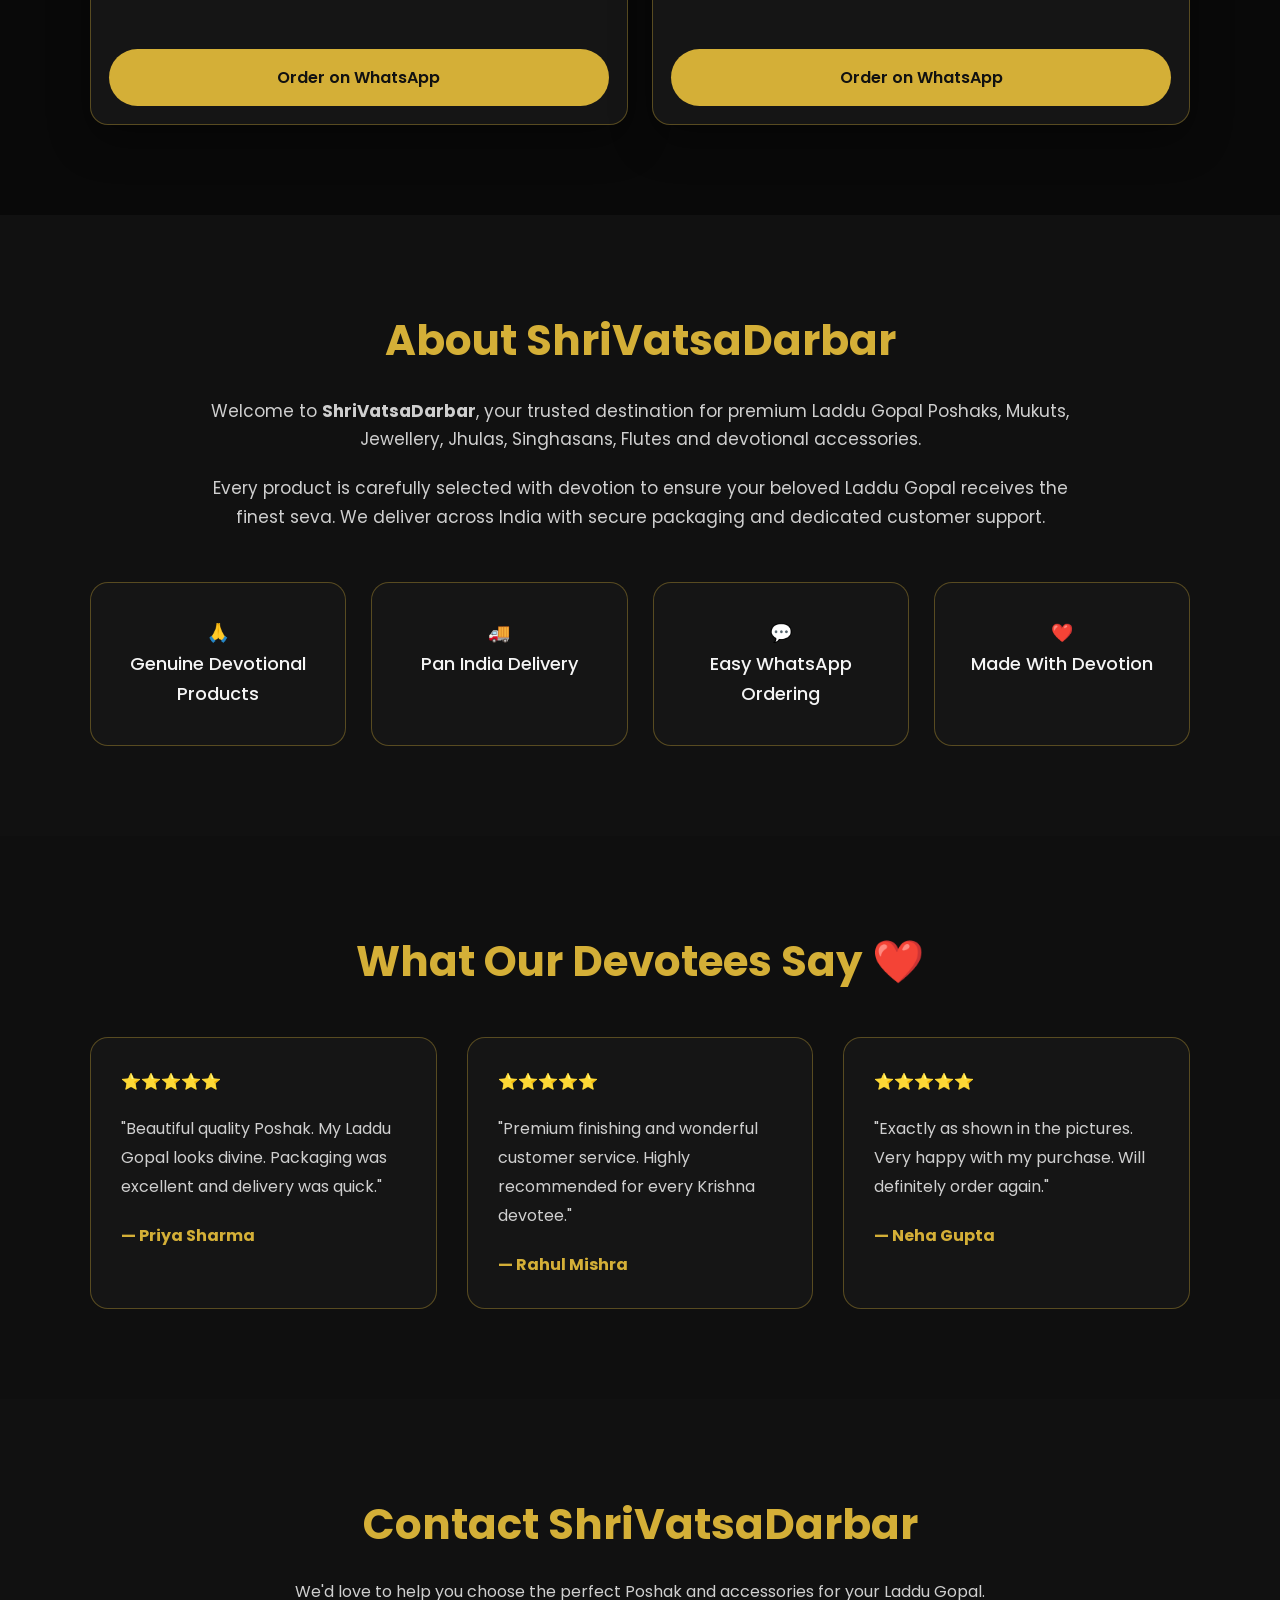
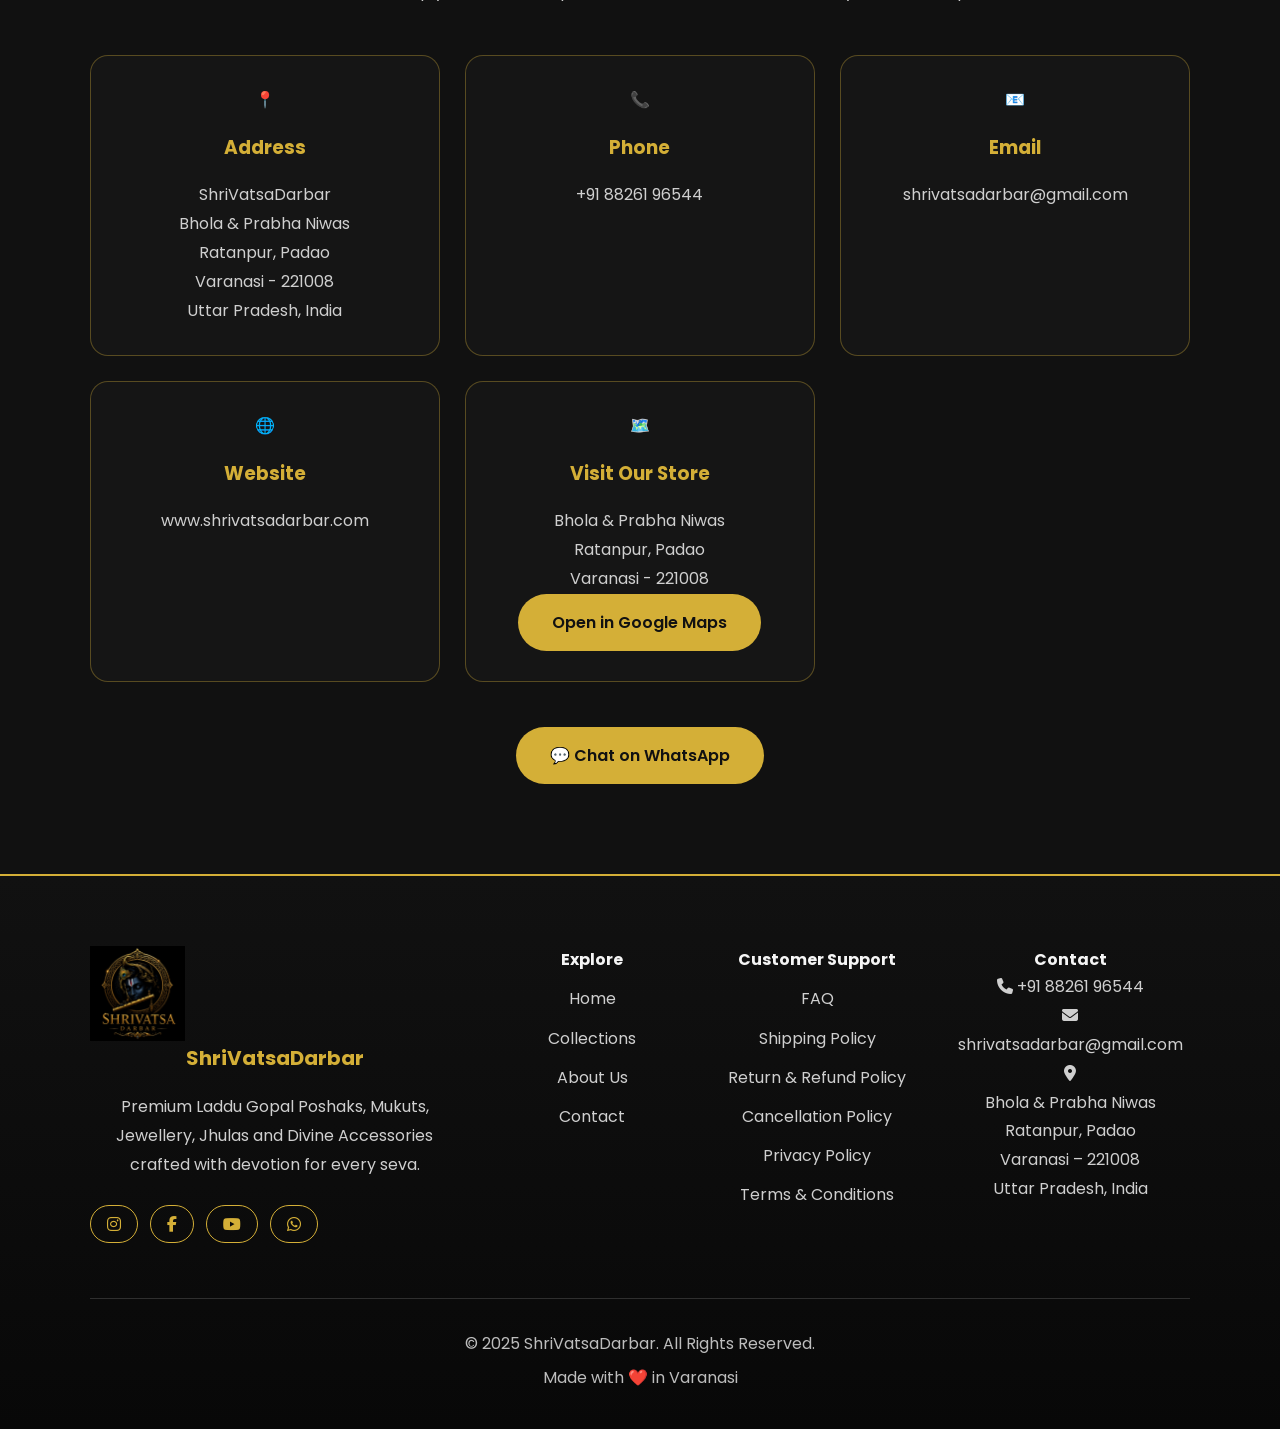
==== commit 4877c175: "Update index.html" ====
--- a/index.html
+++ b/index.html
@@ -79,7 +79,7 @@
         <div class="product-grid">
 
             <div class="product-card">
-    <img src="images/poshak/Poshak2.png" alt="Premium Poshak 2"> loading="lazy"
+    <img src="images/poshak/Poshak2.png" alt="Premium Poshak 2" loading="lazy">
     <h3>Premium Poshak 2</h3>
     <p>Available Sizes: 0, 1, 2, 3, 4, 5, 6, 7, 8</p>
     <a href="#" class="btn"
@@ -89,7 +89,7 @@
 </div>
 
 <div class="product-card">
-    <img src="images/poshak/Poshak3.png" alt="Premium Poshak 3"> loading="lazy"
+    <img src="images/poshak/Poshak3.png" alt="Premium Poshak 3" loading="lazy">
     <h3>Premium Poshak 3</h3>
     <p>Available Sizes: 0, 1, 2, 3, 4, 5, 6, 7, 8</p>
     <a href="#" class="btn"
@@ -99,7 +99,7 @@
 </div>
 
 <div class="product-card">
-    <img src="images/poshak/Poshak4.png" alt="Premium Poshak 4"> loading="lazy"
+    <img src="images/poshak/Poshak4.png" alt="Premium Poshak 4" loading="lazy">
     <h3>Premium Poshak 4</h3>
     <p>Available Sizes: 0, 1, 2, 3, 4, 5, 6, 7, 8</p>
     <a href="#" class="btn"
@@ -109,7 +109,7 @@
 </div>
 
 <div class="product-card">
-    <img src="images/poshak/Poshak5.png" alt="Premium Poshak 5"> loading="lazy"
+    <img src="images/poshak/Poshak5.png" alt="Premium Poshak 5" loading="lazy">
     <h3>Premium Poshak 5</h3>
     <p>Available Sizes: 0, 1, 2, 3, 4, 5, 6, 7, 8</p>
     <a href="#" class="btn"
@@ -119,7 +119,7 @@
 </div>
 
 <div class="product-card">
-    <img src="images/poshak/Poshak6.png" alt="Premium Poshak 6"> loading="lazy"
+    <img src="images/poshak/Poshak6.png" alt="Premium Poshak 6" loading="lazy">
     <h3>Premium Poshak 6</h3>
     <p>Available Sizes: 0, 1, 2, 3, 4, 5, 6, 7, 8</p>
     <a href="#" class="btn"
@@ -129,7 +129,7 @@
 </div>
 
 <div class="product-card">
-    <img src="images/poshak/Poshak7.png" alt="Premium Poshak 7"> loading="lazy"
+    <img src="images/poshak/Poshak7.png" alt="Premium Poshak 7" loading="lazy">
     <h3>Premium Poshak 7</h3>
     <p>Available Sizes: 0, 1, 2, 3, 4, 5, 6, 7, 8</p>
     <a href="#" class="btn"
@@ -139,7 +139,7 @@
 </div>
 
 <div class="product-card">
-    <img src="images/poshak/Poshak8.png" alt="Premium Poshak 8"> loading="lazy"
+    <img src="images/poshak/Poshak8.png" alt="Premium Poshak 8" loading="lazy">
     <h3>Premium Poshak 8</h3>
     <p>Available Sizes: 0, 1, 2, 3, 4, 5, 6, 7, 8</p>
     <a href="#" class="btn"
@@ -149,7 +149,7 @@
 </div>
 
 <div class="product-card">
-    <img src="images/poshak/Poshak9.png" alt="Premium Poshak 9"> loading="lazy"
+    <img src="images/poshak/Poshak9.png" alt="Premium Poshak 9" loading="lazy">
     <h3>Premium Poshak 9</h3>
     <p>Available Sizes: 0, 1, 2, 3, 4, 5, 6, 7, 8</p>
     <a href="#" class="btn"
@@ -159,7 +159,7 @@
 </div>
 
 <div class="product-card">
-    <img src="images/poshak/Poshak10.png" alt="Premium Poshak 10"> loading="lazy"
+    <img src="images/poshak/Poshak10.png" alt="Premium Poshak 10" loading="lazy">
     <h3>Premium Poshak 10</h3>
     <p>Available Sizes: 0, 1, 2, 3, 4, 5, 6, 7, 8</p>
     <a href="#" class="btn"
@@ -169,7 +169,7 @@
 </div>
 
 <div class="product-card">
-    <img src="images/poshak/Poshak11.png" alt="Premium Poshak 11"> loading="lazy"
+    <img src="images/poshak/Poshak11.png" alt="Premium Poshak 11" loading="lazy">
     <h3>Premium Poshak 11</h3>
     <p>Available Sizes: 0, 1, 2, 3, 4, 5, 6, 7, 8</p>
     <a href="#" class="btn"
@@ -179,7 +179,7 @@
 </div>
 
 <div class="product-card">
-    <img src="images/poshak/Poshak12.png" alt="Premium Poshak 12"> loading="lazy"
+    <img src="images/poshak/Poshak12.png" alt="Premium Poshak 12" loading="lazy">
     <h3>Premium Poshak 12</h3>
     <p>Available Sizes: 0, 1, 2, 3, 4, 5, 6, 7, 8</p>
     <a href="#" class="btn"
@@ -189,7 +189,7 @@
 </div>
 
 <div class="product-card">
-    <img src="images/poshak/Poshak13.png" alt="Premium Poshak 13"> loading="lazy"
+    <img src="images/poshak/Poshak13.png" alt="Premium Poshak 13" loading="lazy">
     <h3>Premium Poshak 13</h3>
     <p>Available Sizes: 0, 1, 2, 3, 4, 5, 6, 7, 8</p>
     <a href="#" class="btn"
@@ -199,7 +199,7 @@
 </div>
 
 <div class="product-card">
-    <img src="images/poshak/Poshak14.png" alt="Premium Poshak 14"> loading="lazy"
+    <img src="images/poshak/Poshak14.png" alt="Premium Poshak 14" loading="lazy">
     <h3>Premium Poshak 14</h3>
     <p>Available Sizes: 0, 1, 2, 3, 4, 5, 6, 7, 8</p>
     <a href="#" class="btn"
@@ -209,7 +209,7 @@
 </div>
 
 <div class="product-card">
-    <img src="images/poshak/Poshak15.png" alt="Premium Poshak 15"> loading="lazy"
+    <img src="images/poshak/Poshak15.png" alt="Premium Poshak 15" loading="lazy">
     <h3>Premium Poshak 15</h3>
     <p>Available Sizes: 0, 1, 2, 3, 4, 5, 6, 7, 8</p>
     <a href="#" class="btn"
@@ -219,7 +219,7 @@
 </div>
 
 <div class="product-card">
-    <img src="images/poshak/Poshak16.png" alt="Premium Poshak 16"> loading="lazy"
+    <img src="images/poshak/Poshak16.png" alt="Premium Poshak 16" loading="lazy">
     <h3>Premium Poshak 16</h3>
     <p>Available Sizes: 0, 1, 2, 3, 4, 5, 6, 7, 8</p>
     <a href="#" class="btn"
@@ -237,16 +237,16 @@
 
     <div class="product-grid">
 <div class="product-card">
-    <img src="images/necklace/Necklace1.png" alt="Divine Necklace 1"> loading="lazy"
+    <img src="images/necklace/Necklace1.png" alt="Divine Necklace 1" loading="lazy">
     <h3>Divine Necklace 1</h3>
-    <p>Premium Laddu Gopal Necklace • Free Size</p>
+    <p>Premium Laddu Gopal Necklace • Free Size</p
     <a href="#" class="btn" onclick="openOrderForm('Divine Necklace 1')">
         Order on WhatsApp
     </a>
 </div>
 
 <div class="product-card">
-    <img src="images/necklace/Necklace2.png" alt="Divine Necklace 2">
+    <img src="images/necklace/Necklace2.png" alt="Divine Necklace 2" loading="lazy">
     <h3>Divine Necklace 2</h3>
     <p>Premium Laddu Gopal Necklace • Free Size</p>
     <a href="#" class="btn" onclick="openOrderForm('Divine Necklace 2')">
@@ -255,7 +255,7 @@
 </div>
 
 <div class="product-card">
-    <img src="images/necklace/Necklace3.png" alt="Divine Necklace 3">
+    <img src="images/necklace/Necklace3.png" alt="Divine Necklace 3" loading="lazy">
     <h3>Divine Necklace 3</h3>
     <p>Premium Laddu Gopal Necklace • Free Size</p>
     <a href="#" class="btn" onclick="openOrderForm('Divine Necklace 3')">
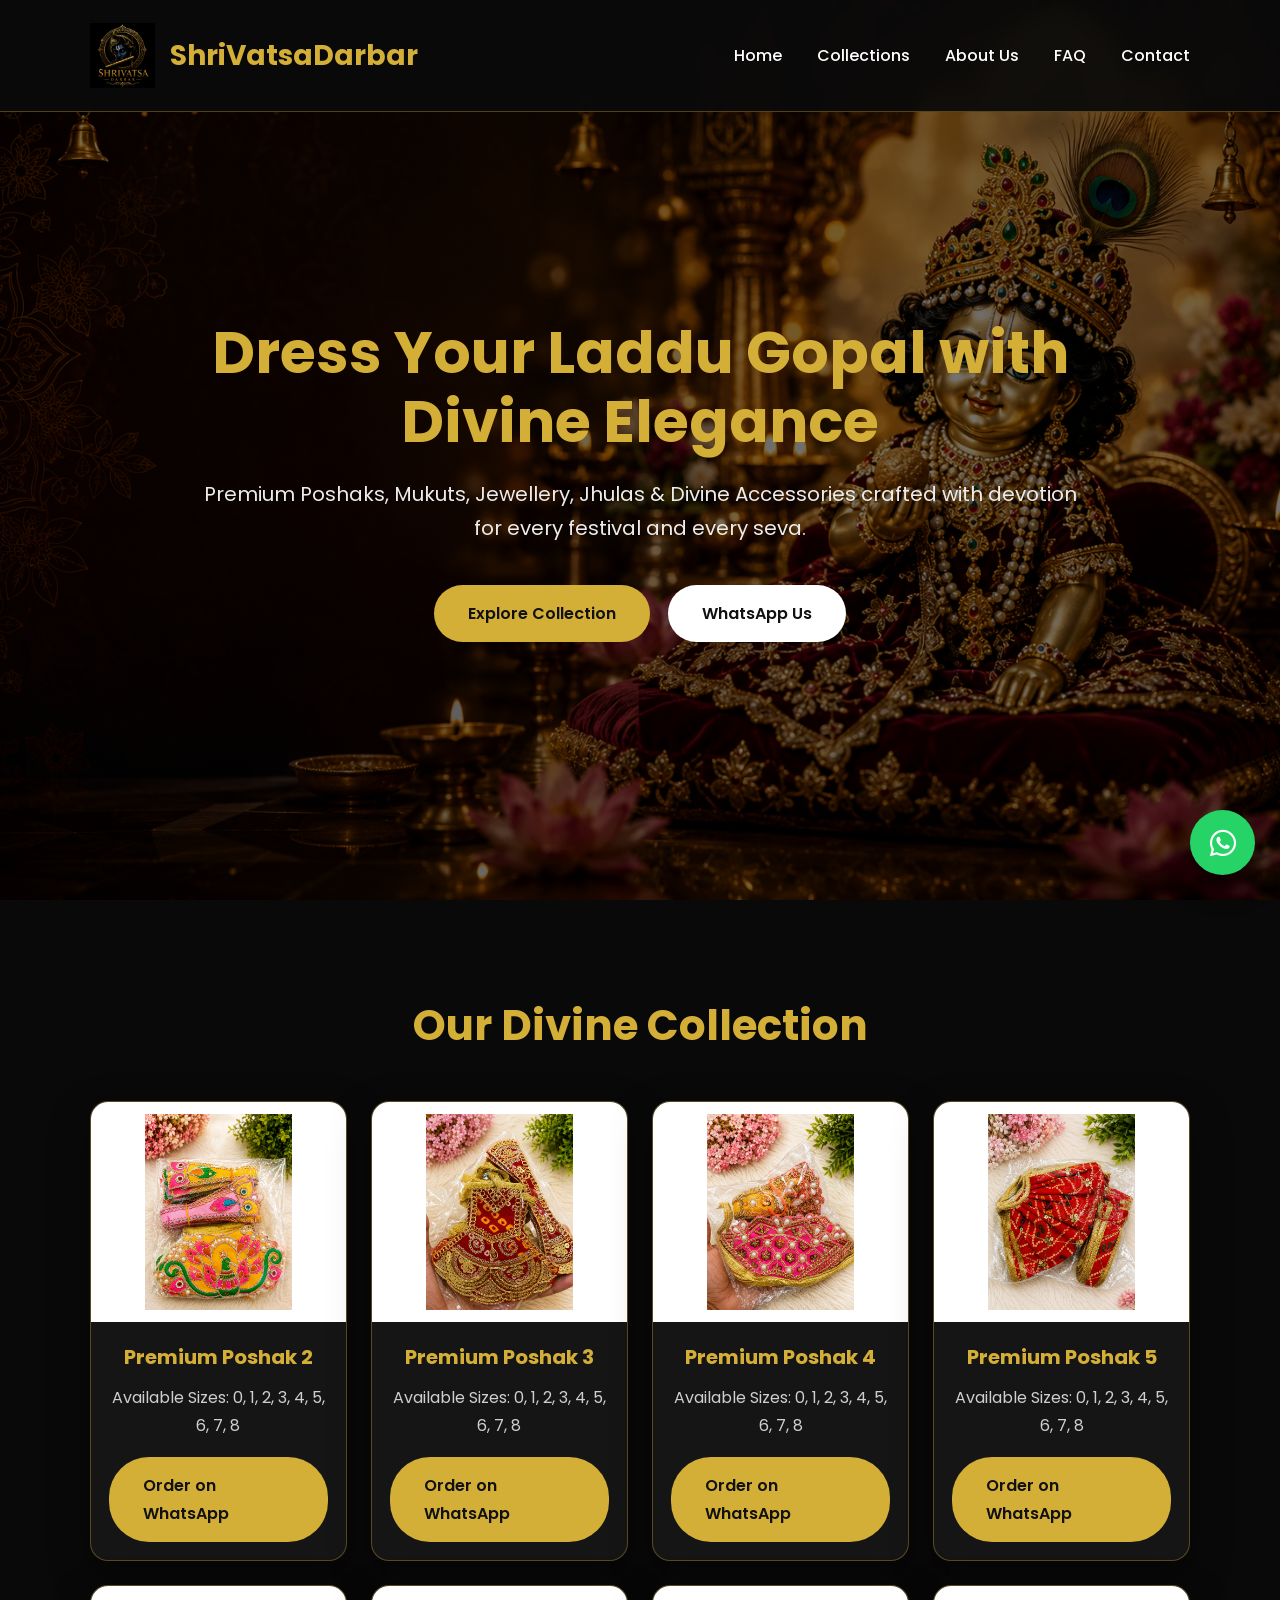
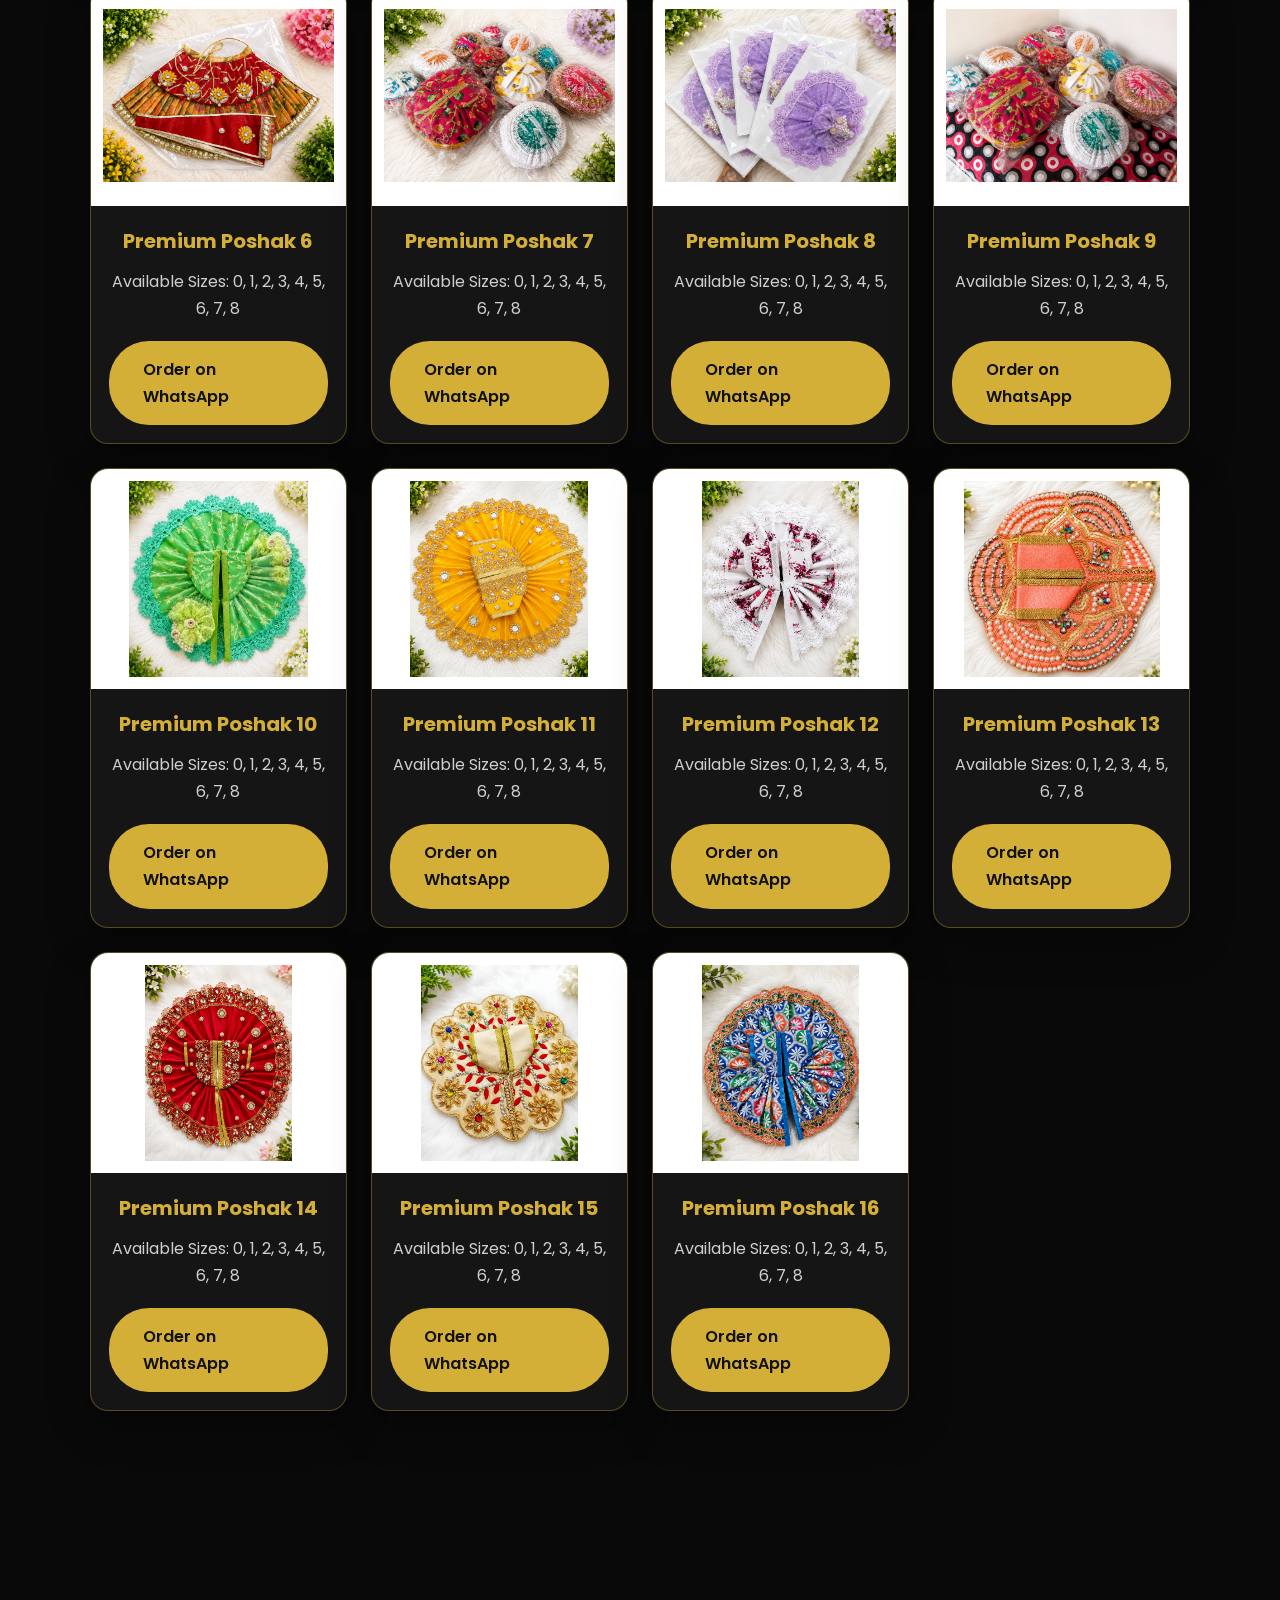
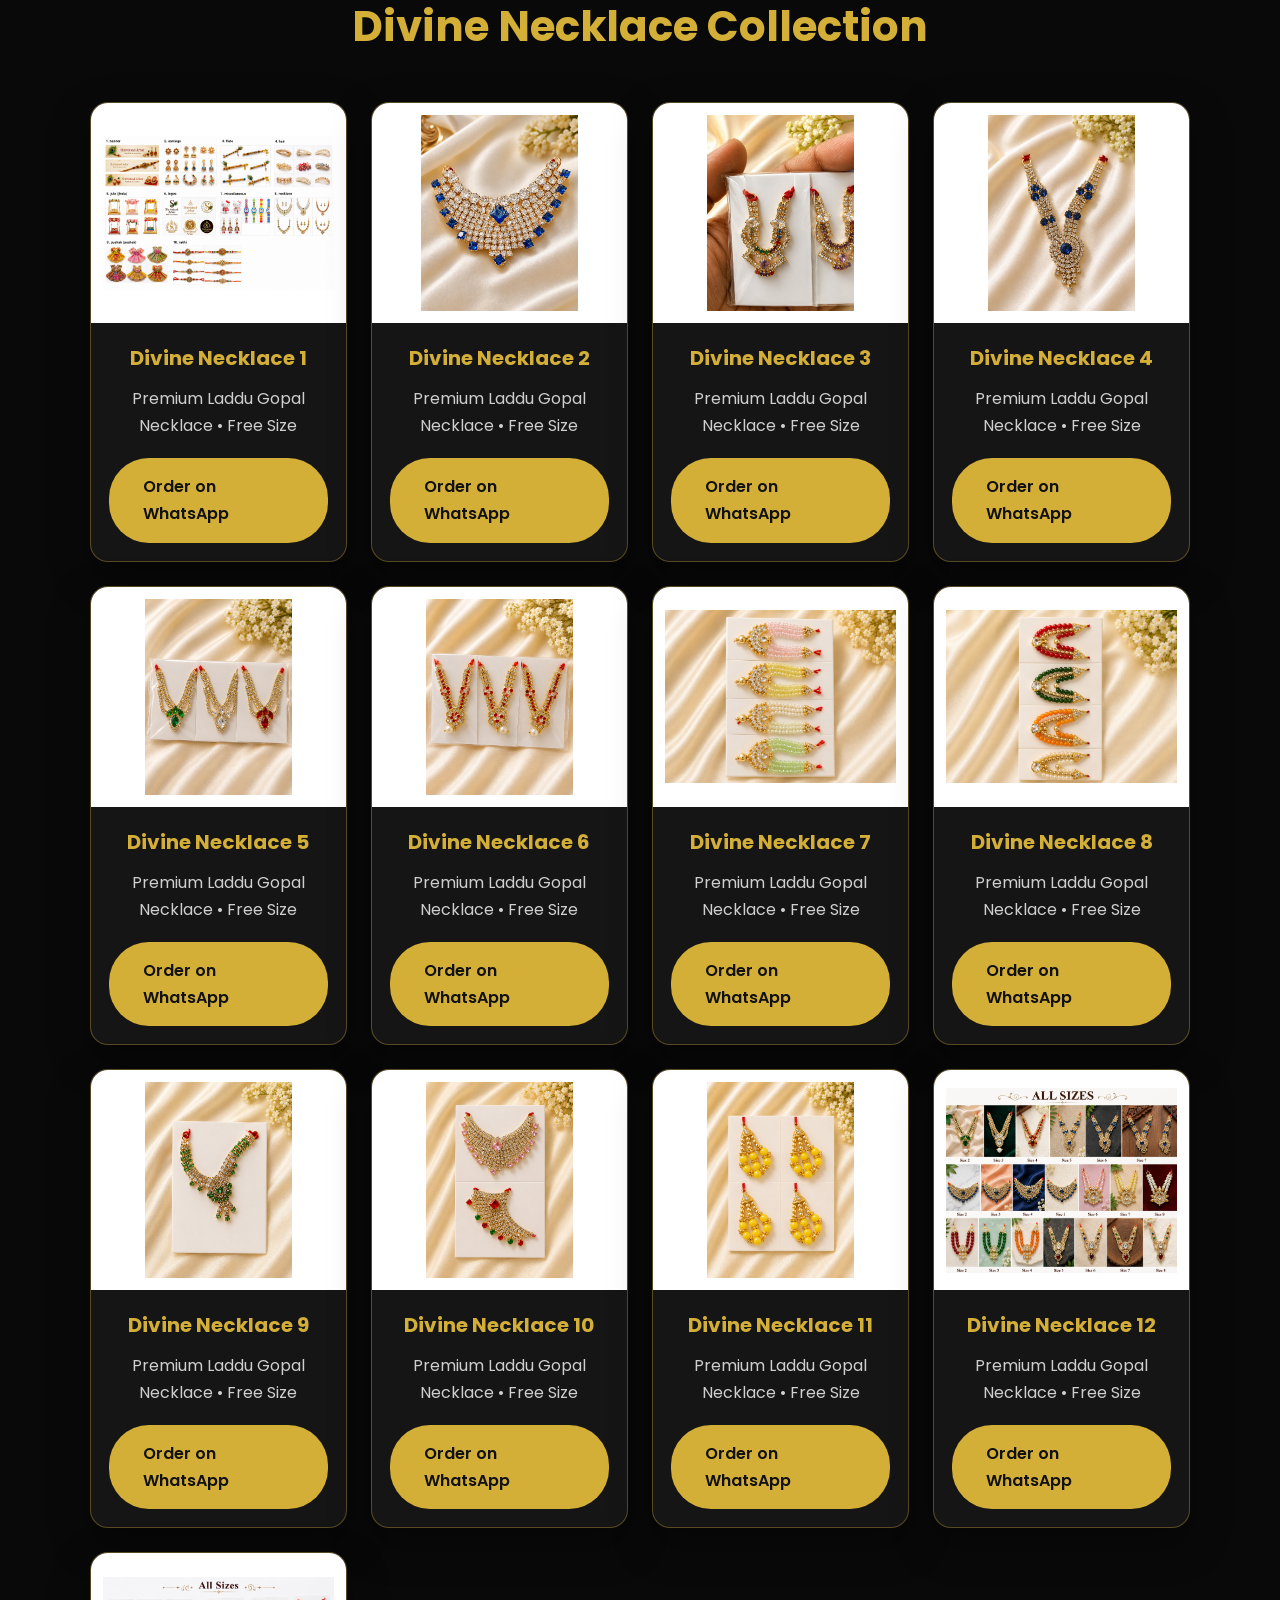
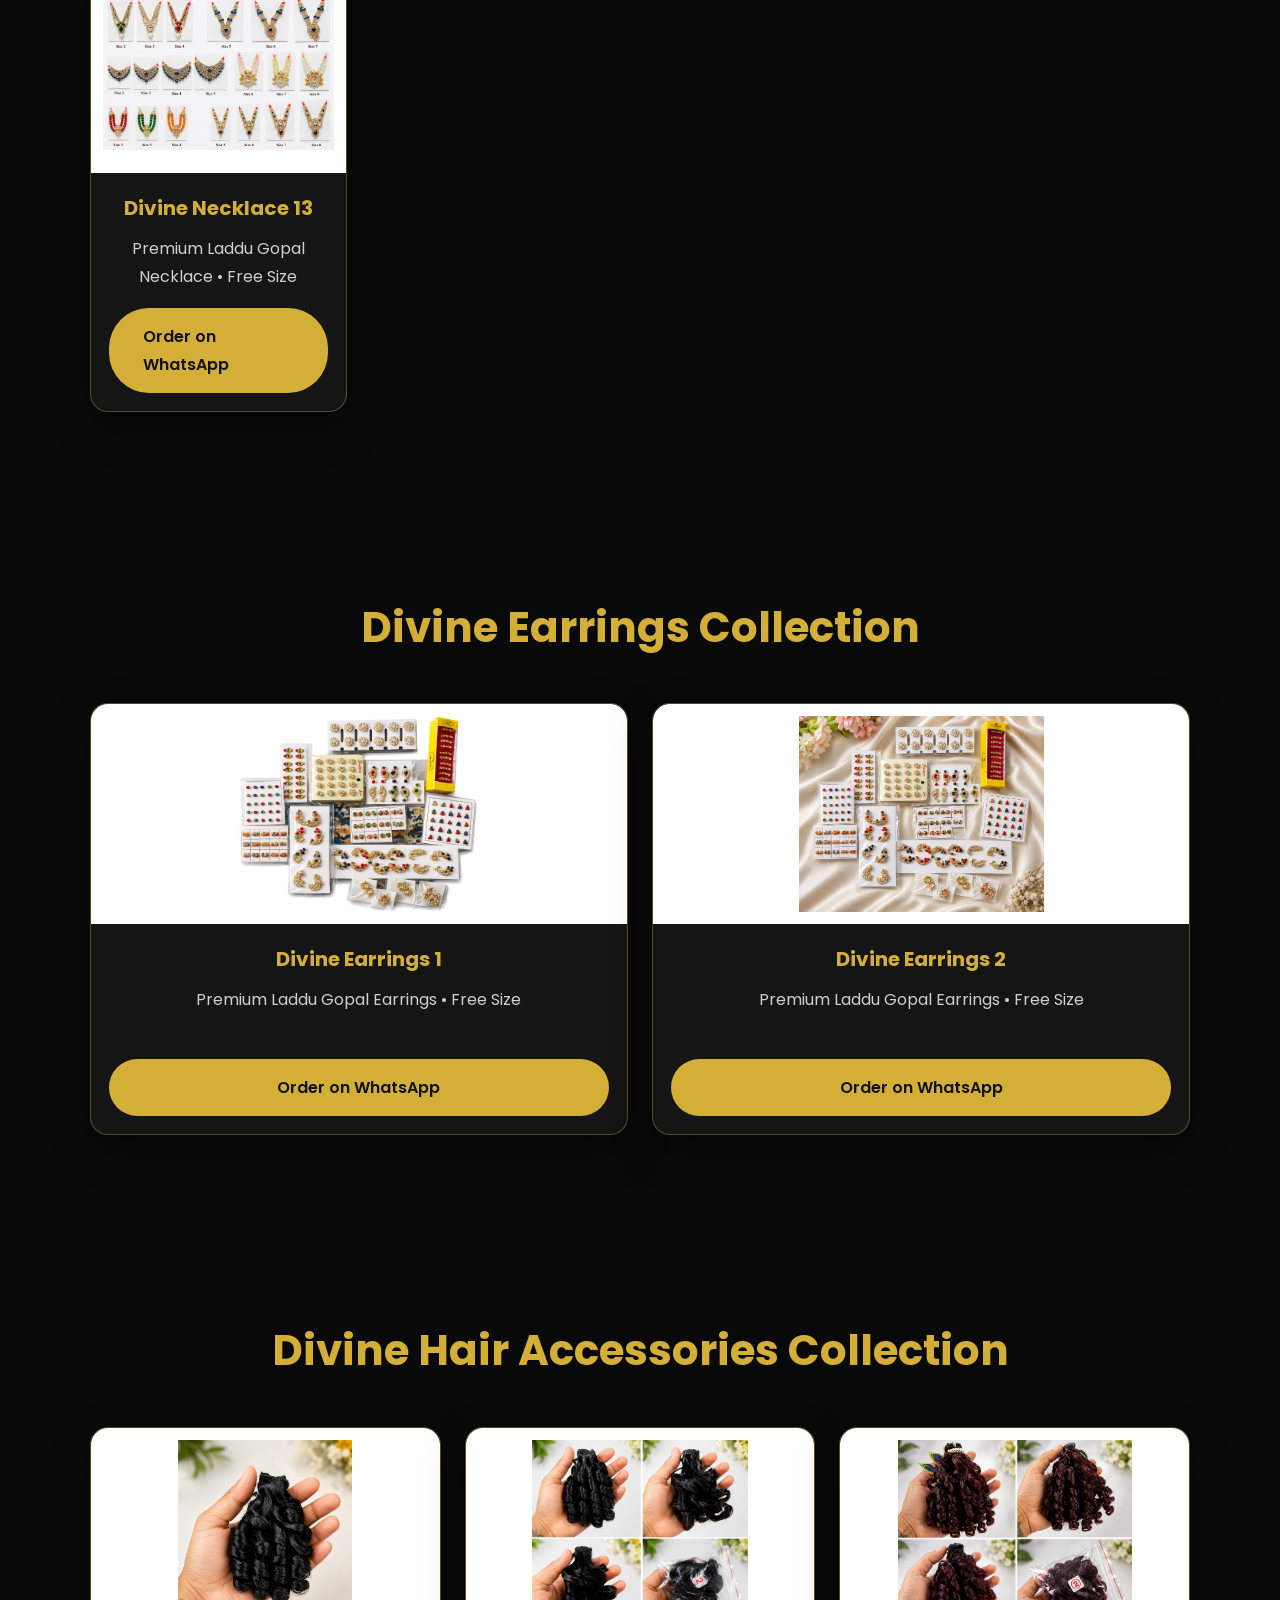
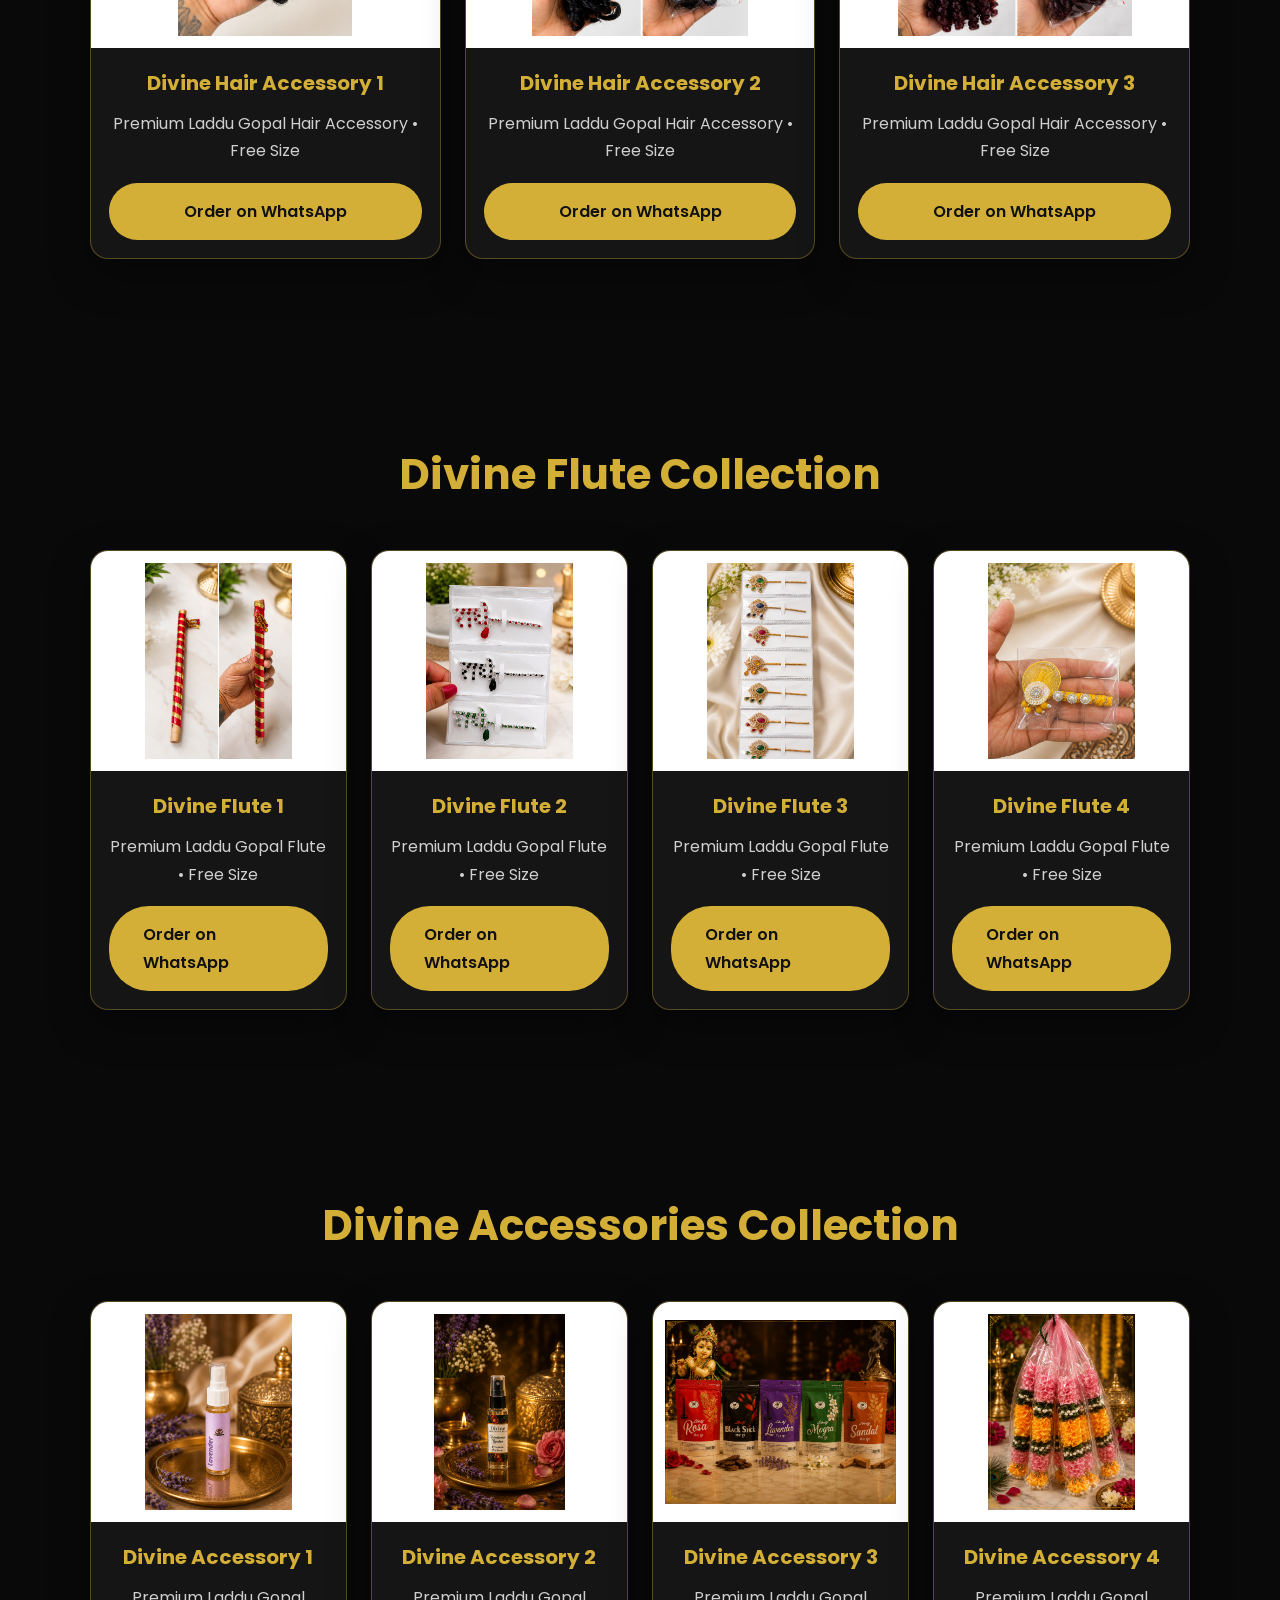
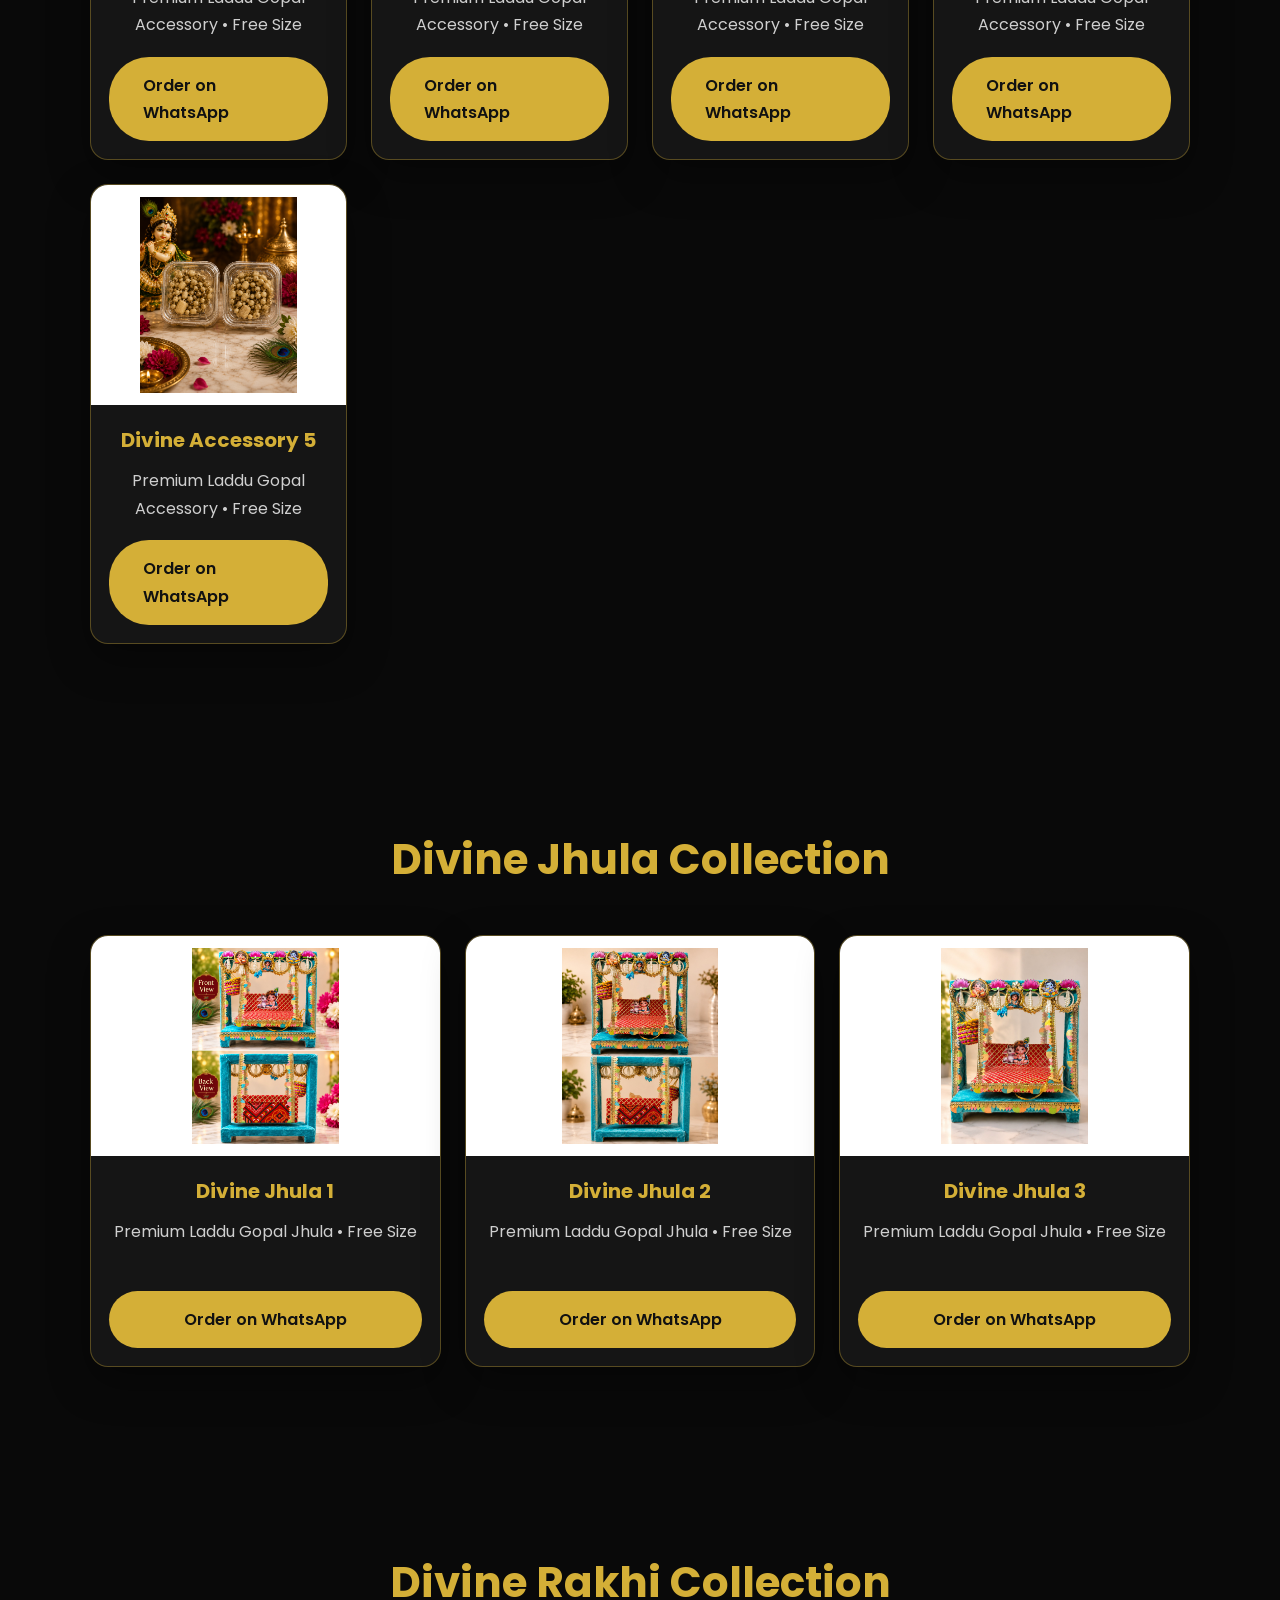
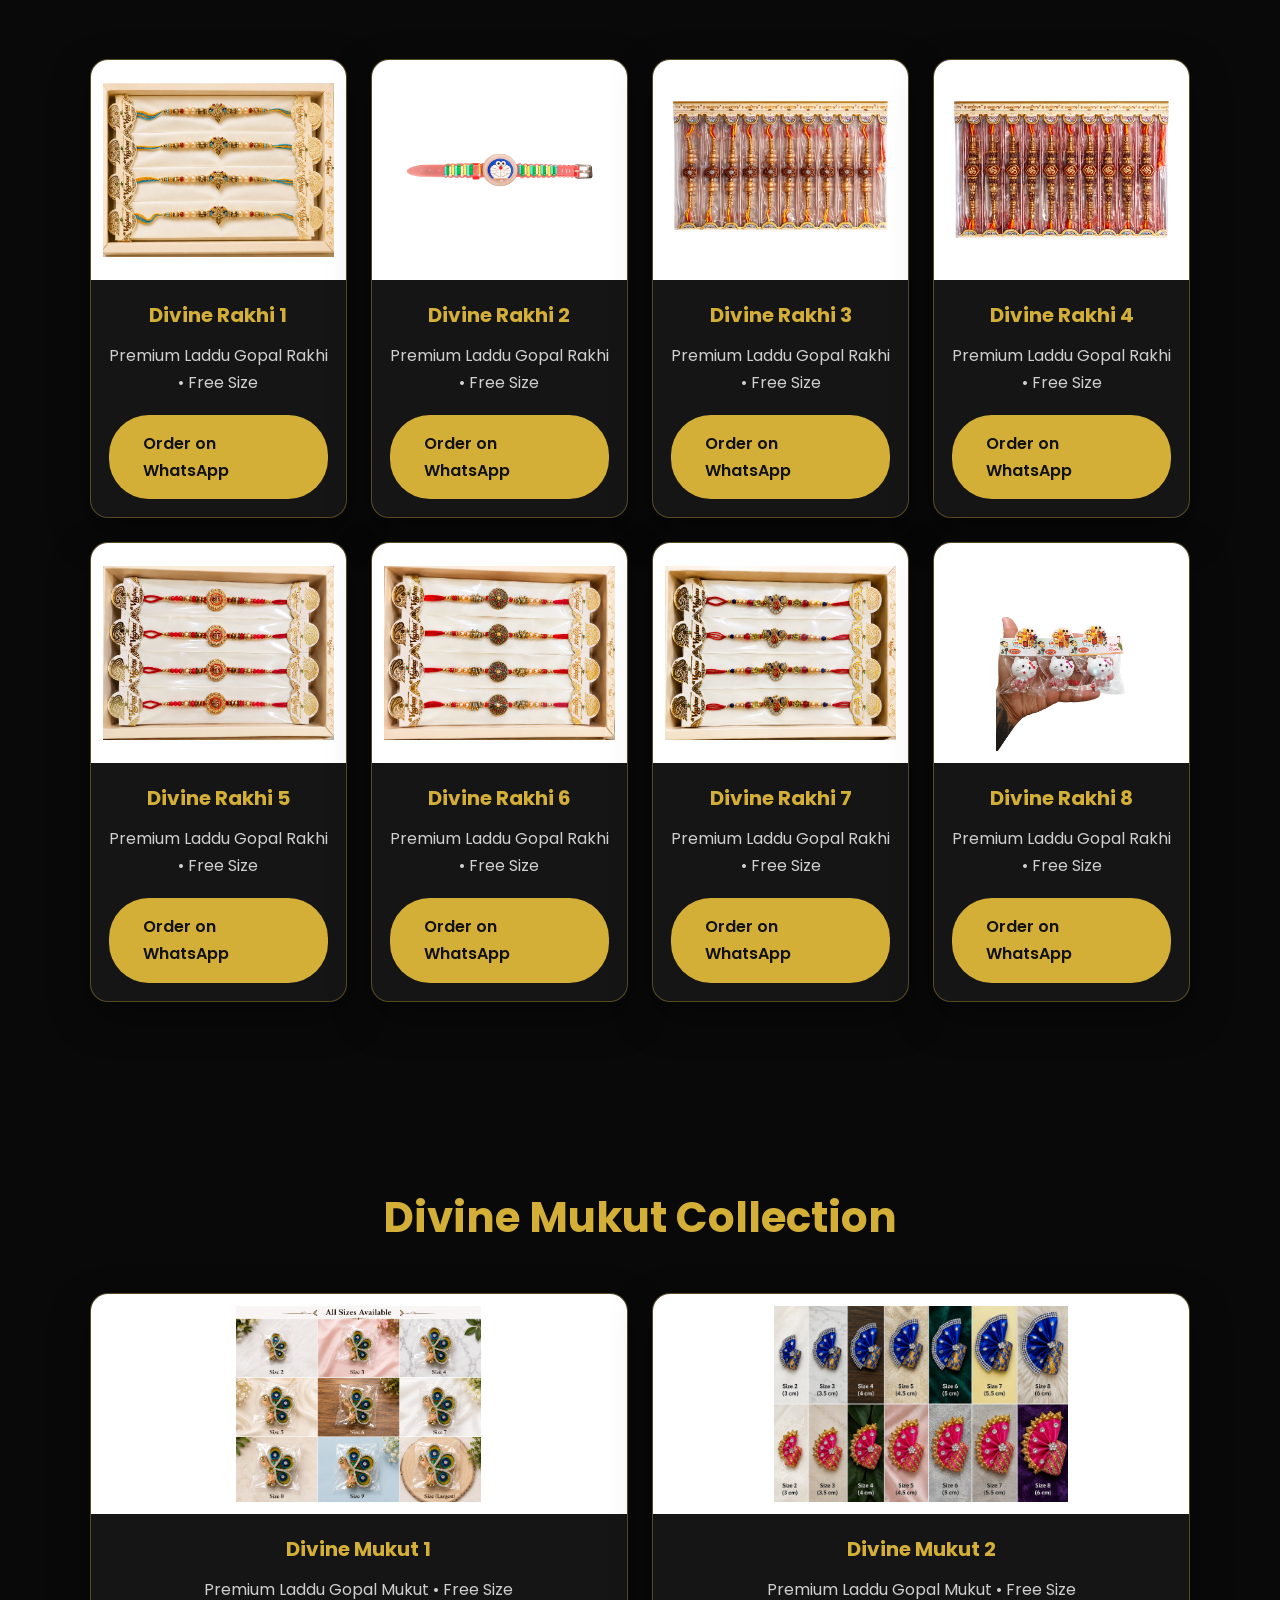
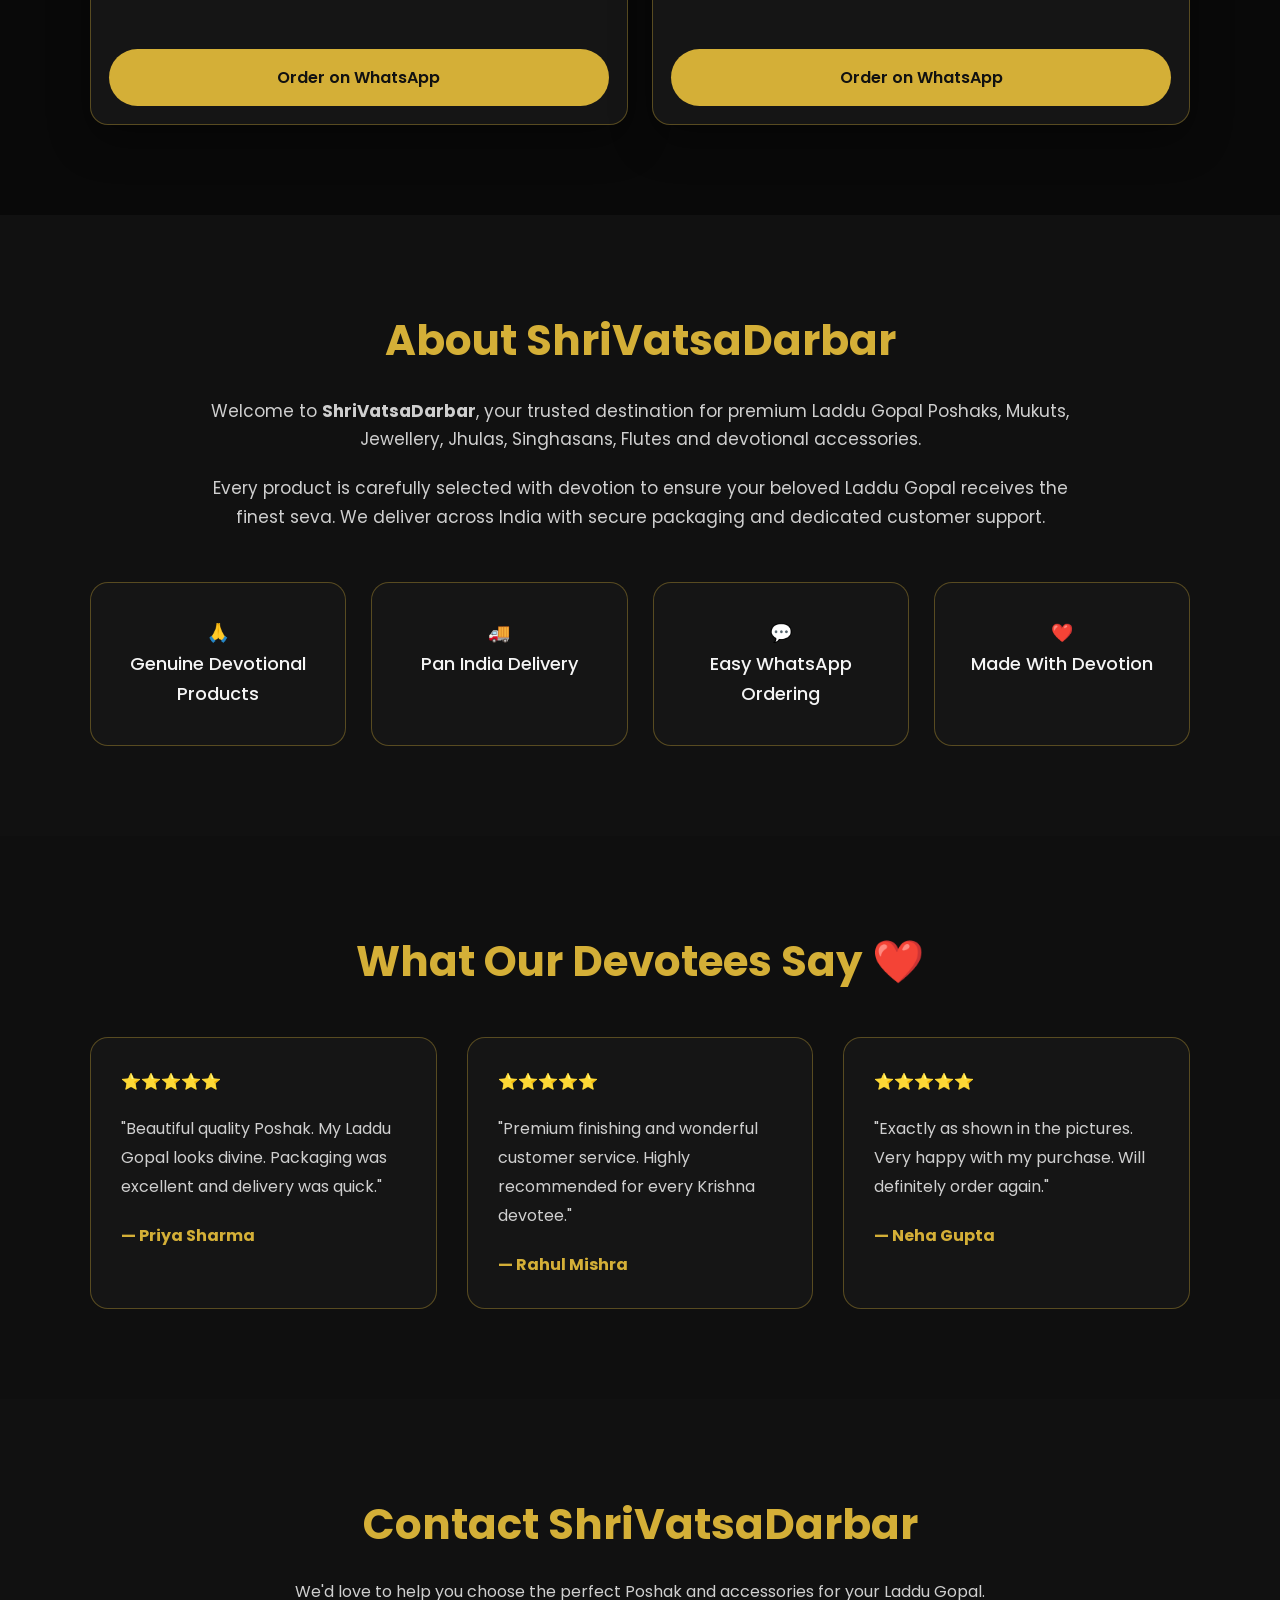
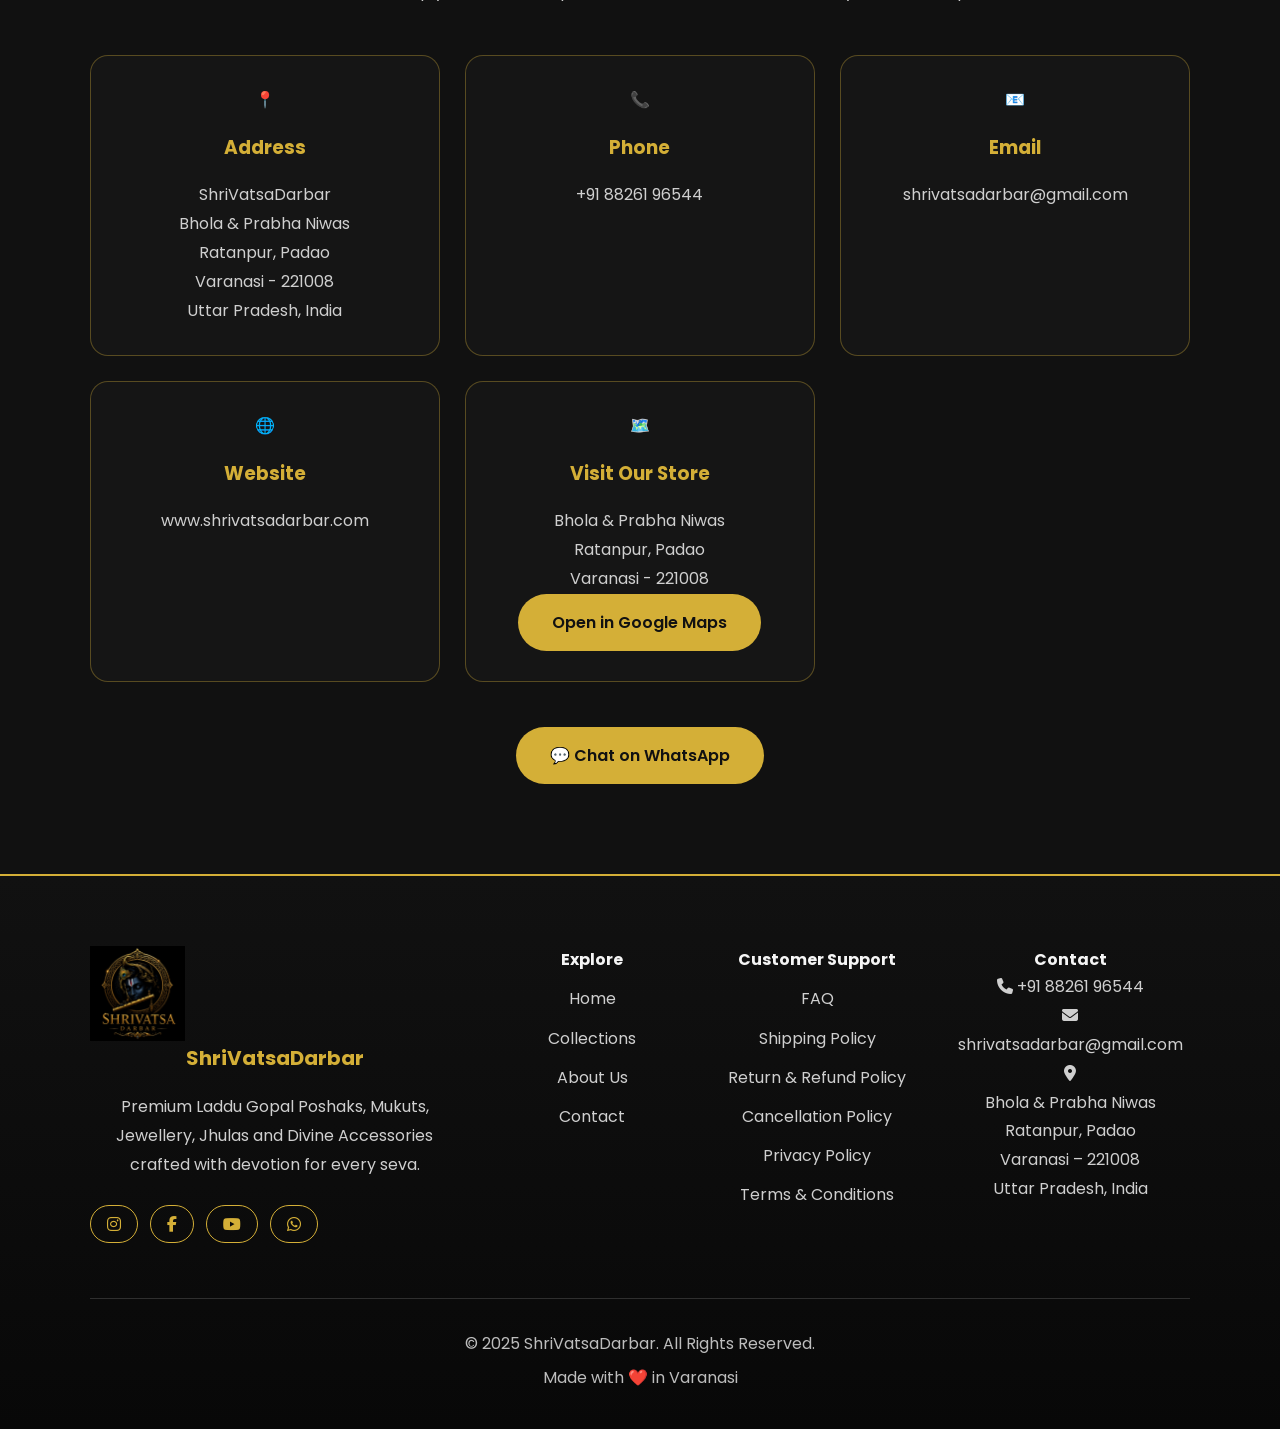
==== commit bbb4685f: "Update index.html" ====
--- a/index.html
+++ b/index.html
@@ -239,7 +239,7 @@
 <div class="product-card">
     <img src="images/necklace/Necklace1.png" alt="Divine Necklace 1" loading="lazy">
     <h3>Divine Necklace 1</h3>
-    <p>Premium Laddu Gopal Necklace • Free Size</p
+    <p>Premium Laddu Gopal Necklace • Free Size</p>
     <a href="#" class="btn" onclick="openOrderForm('Divine Necklace 1')">
         Order on WhatsApp
     </a>
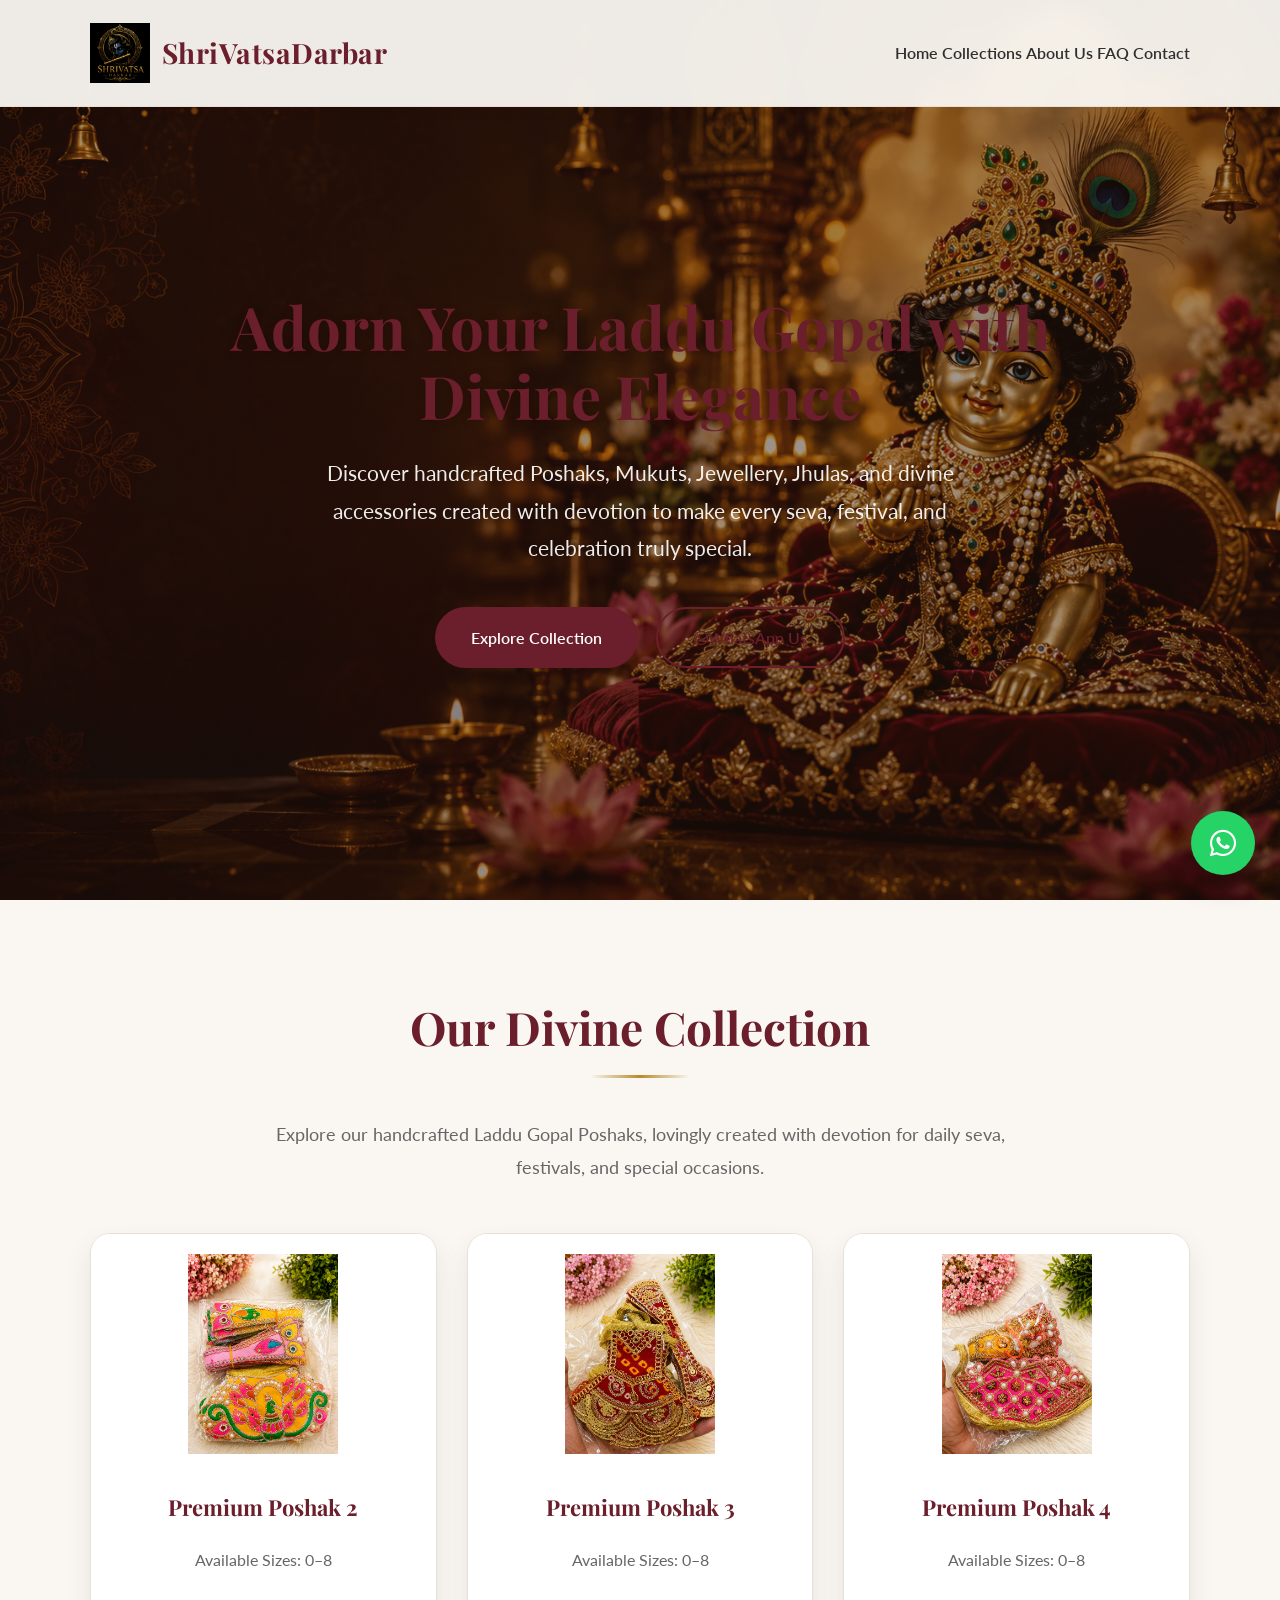
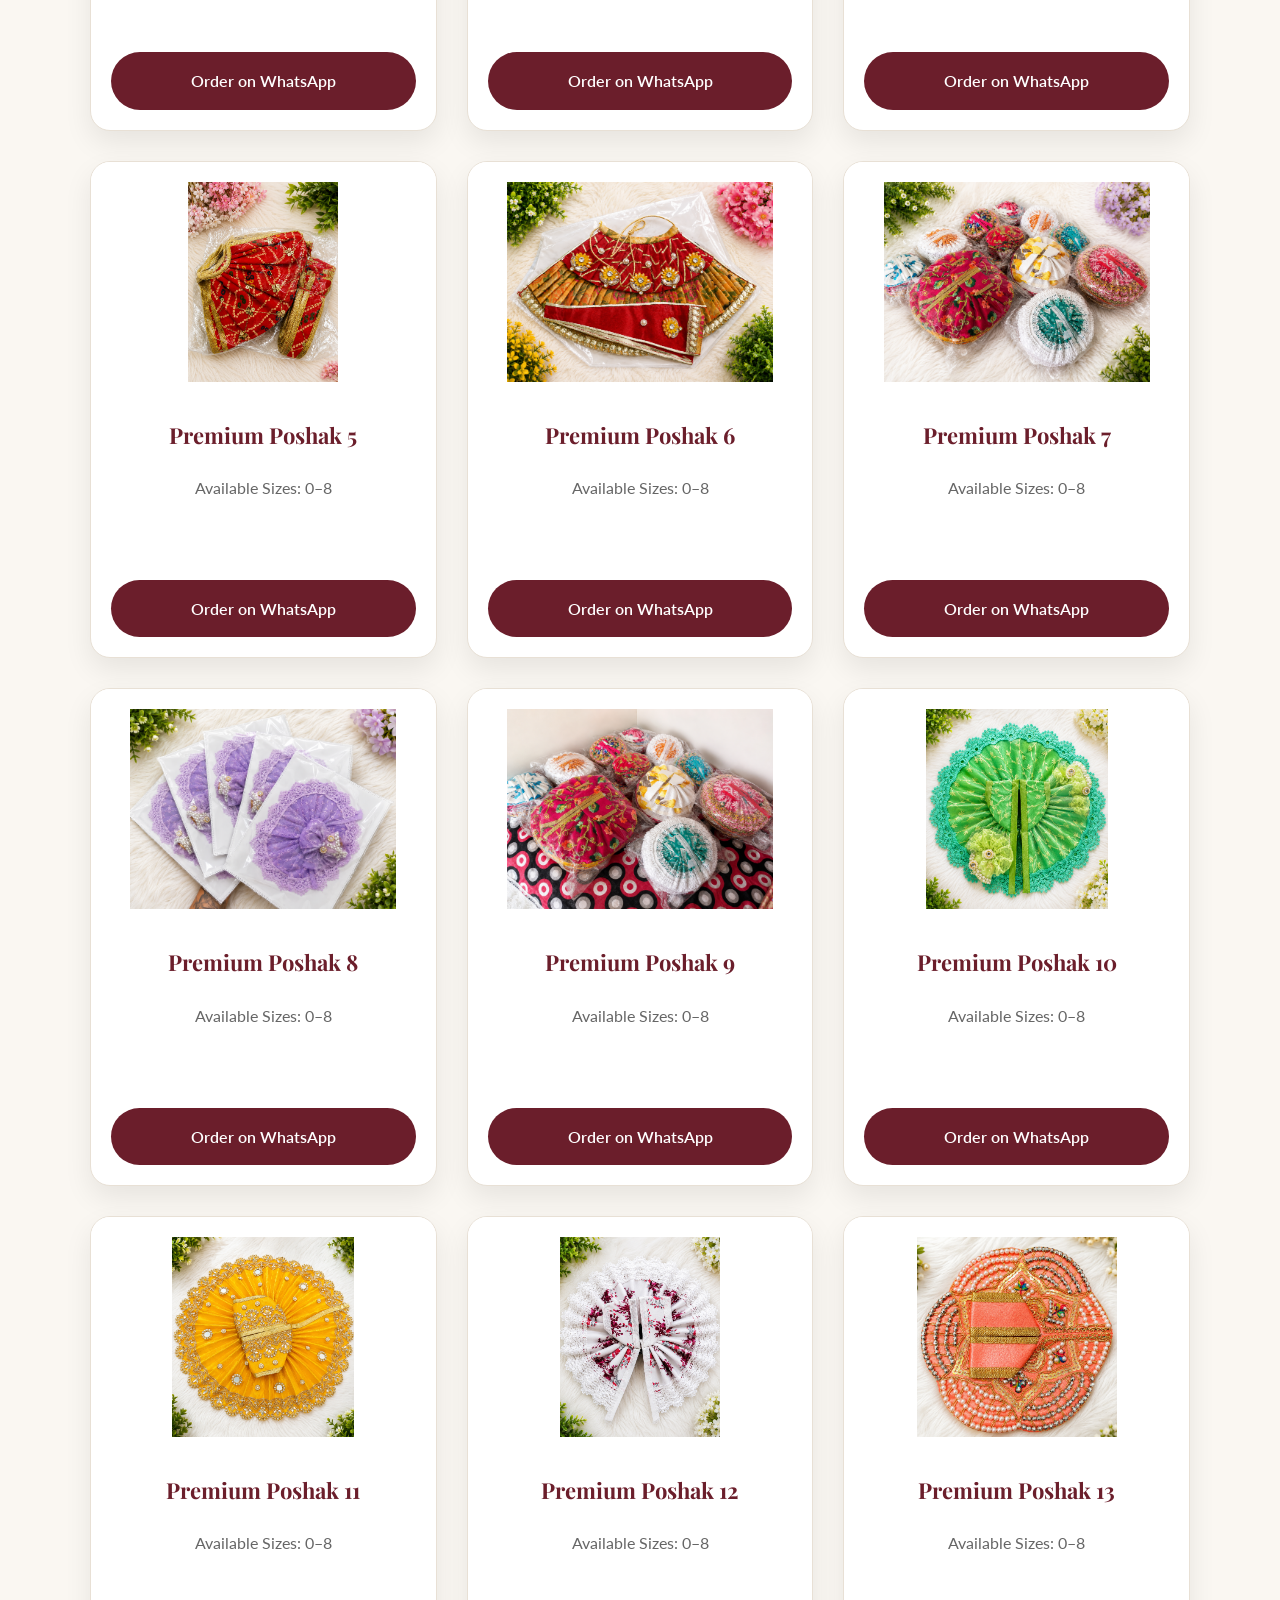
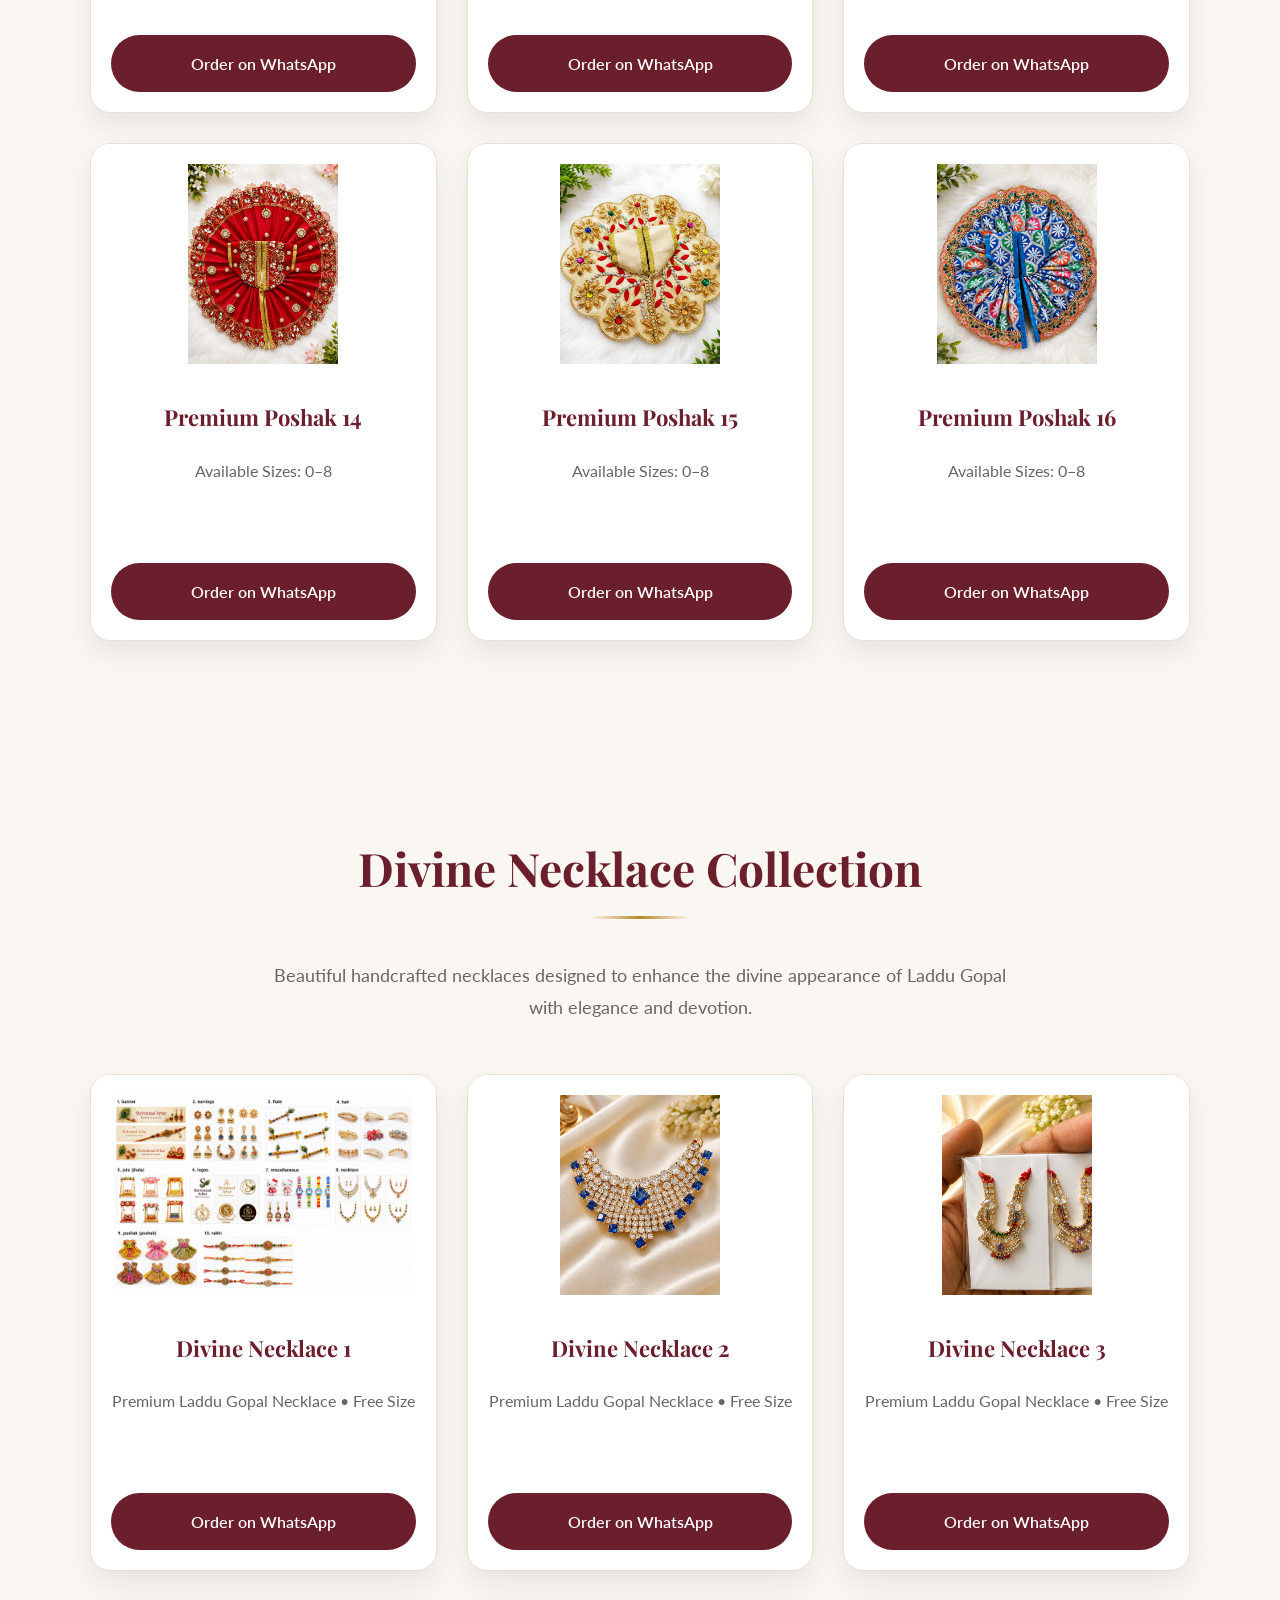
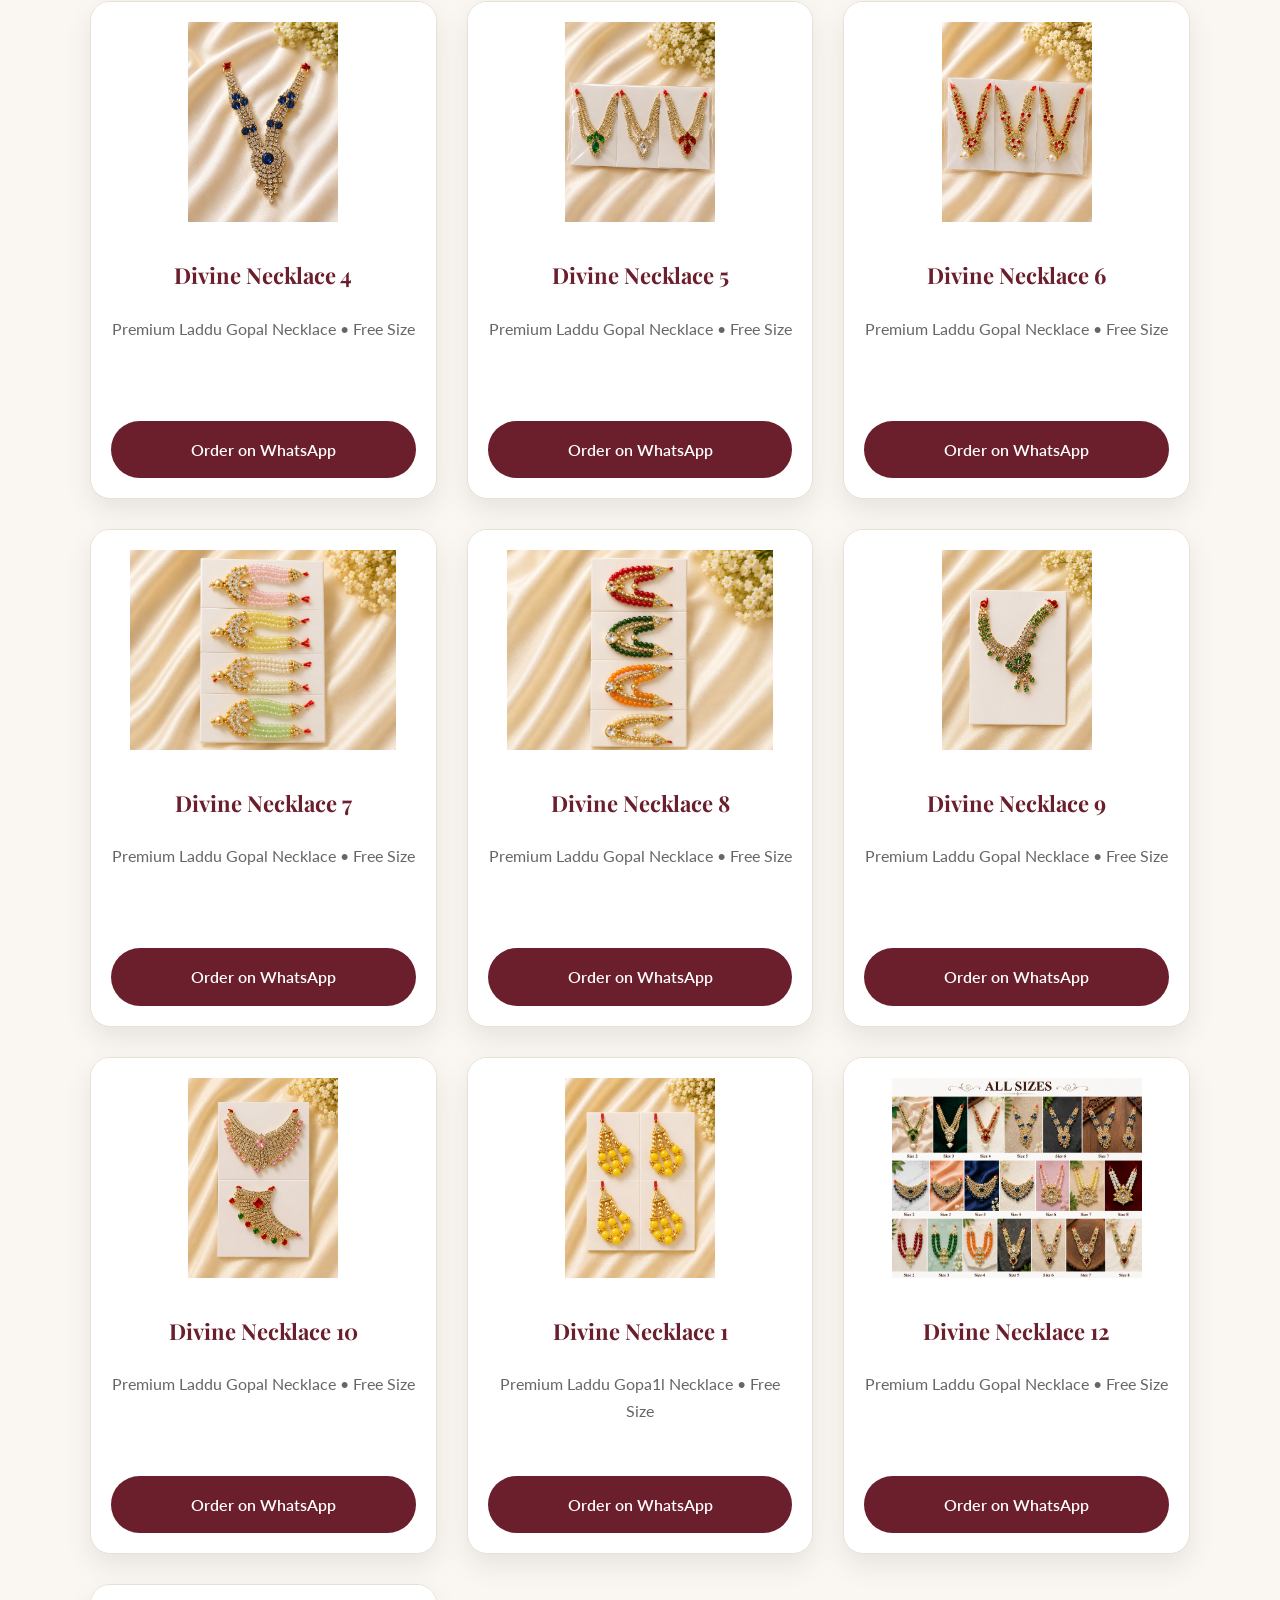
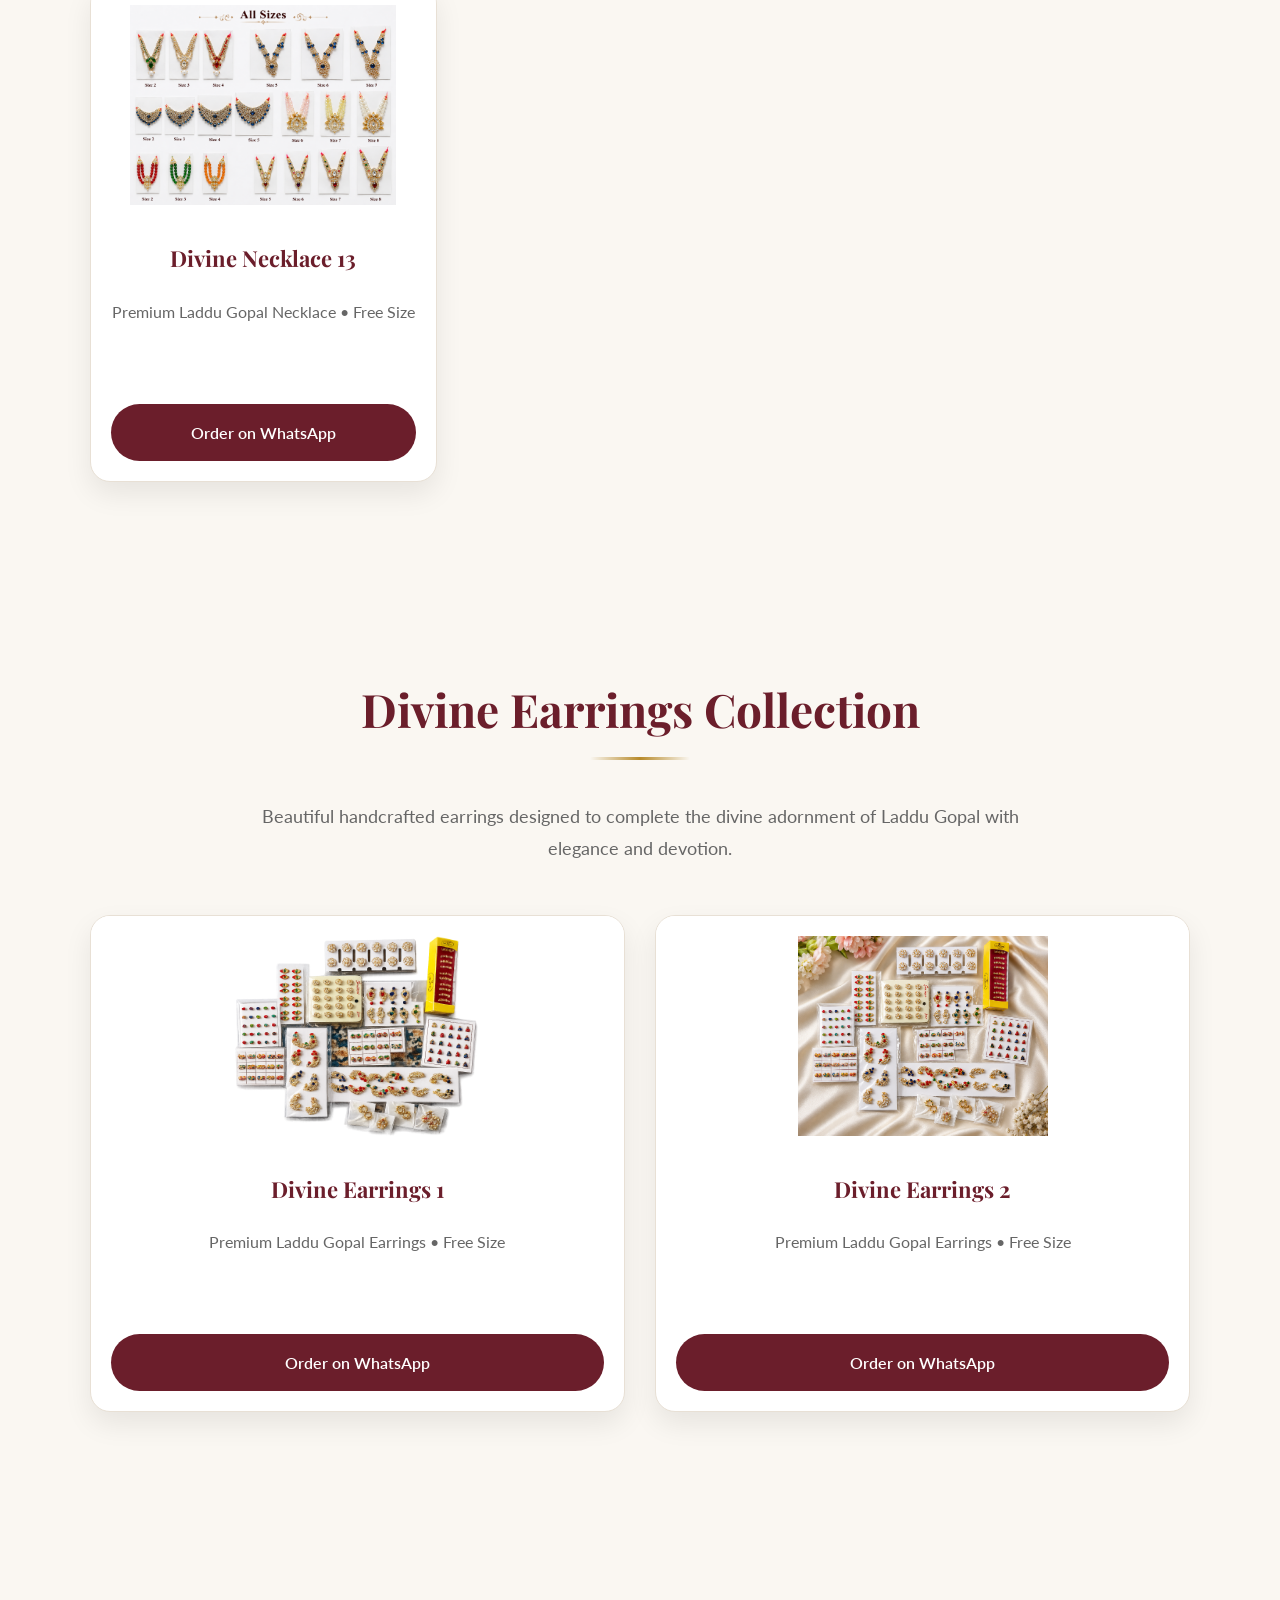
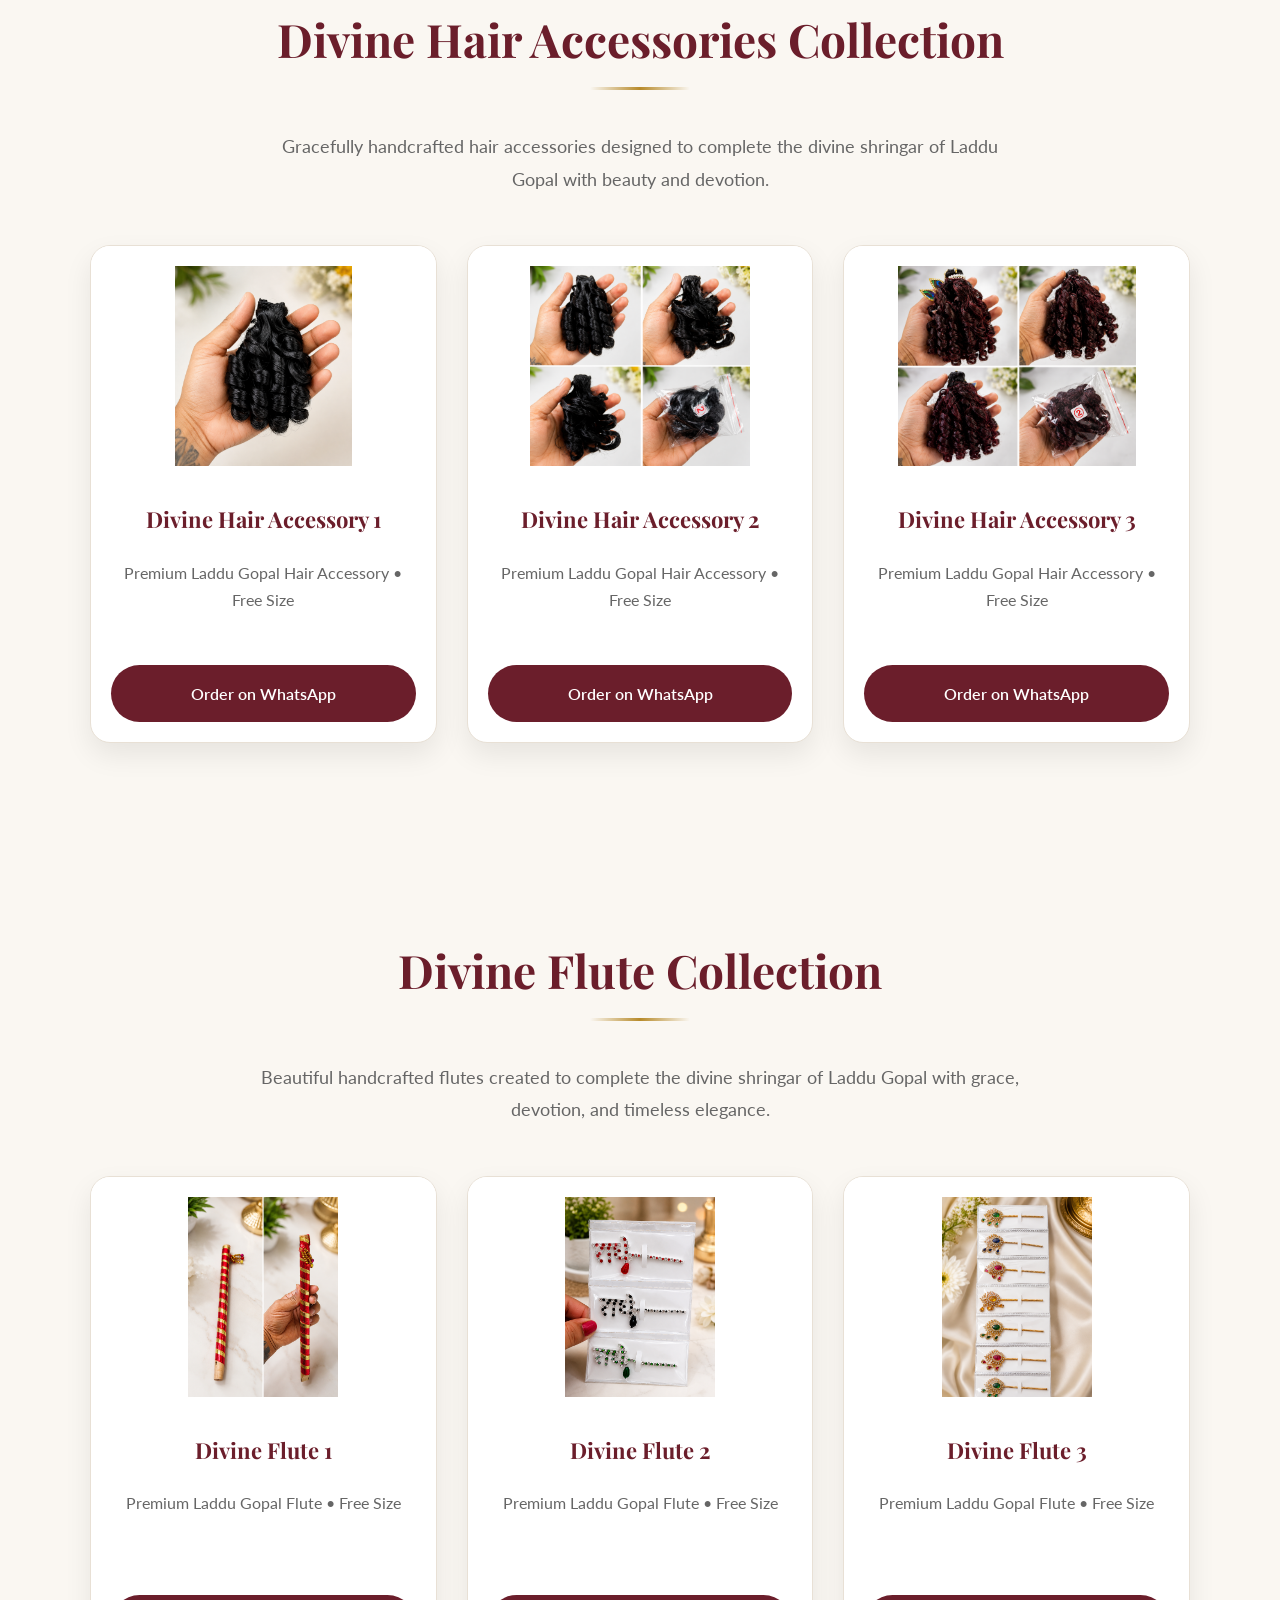
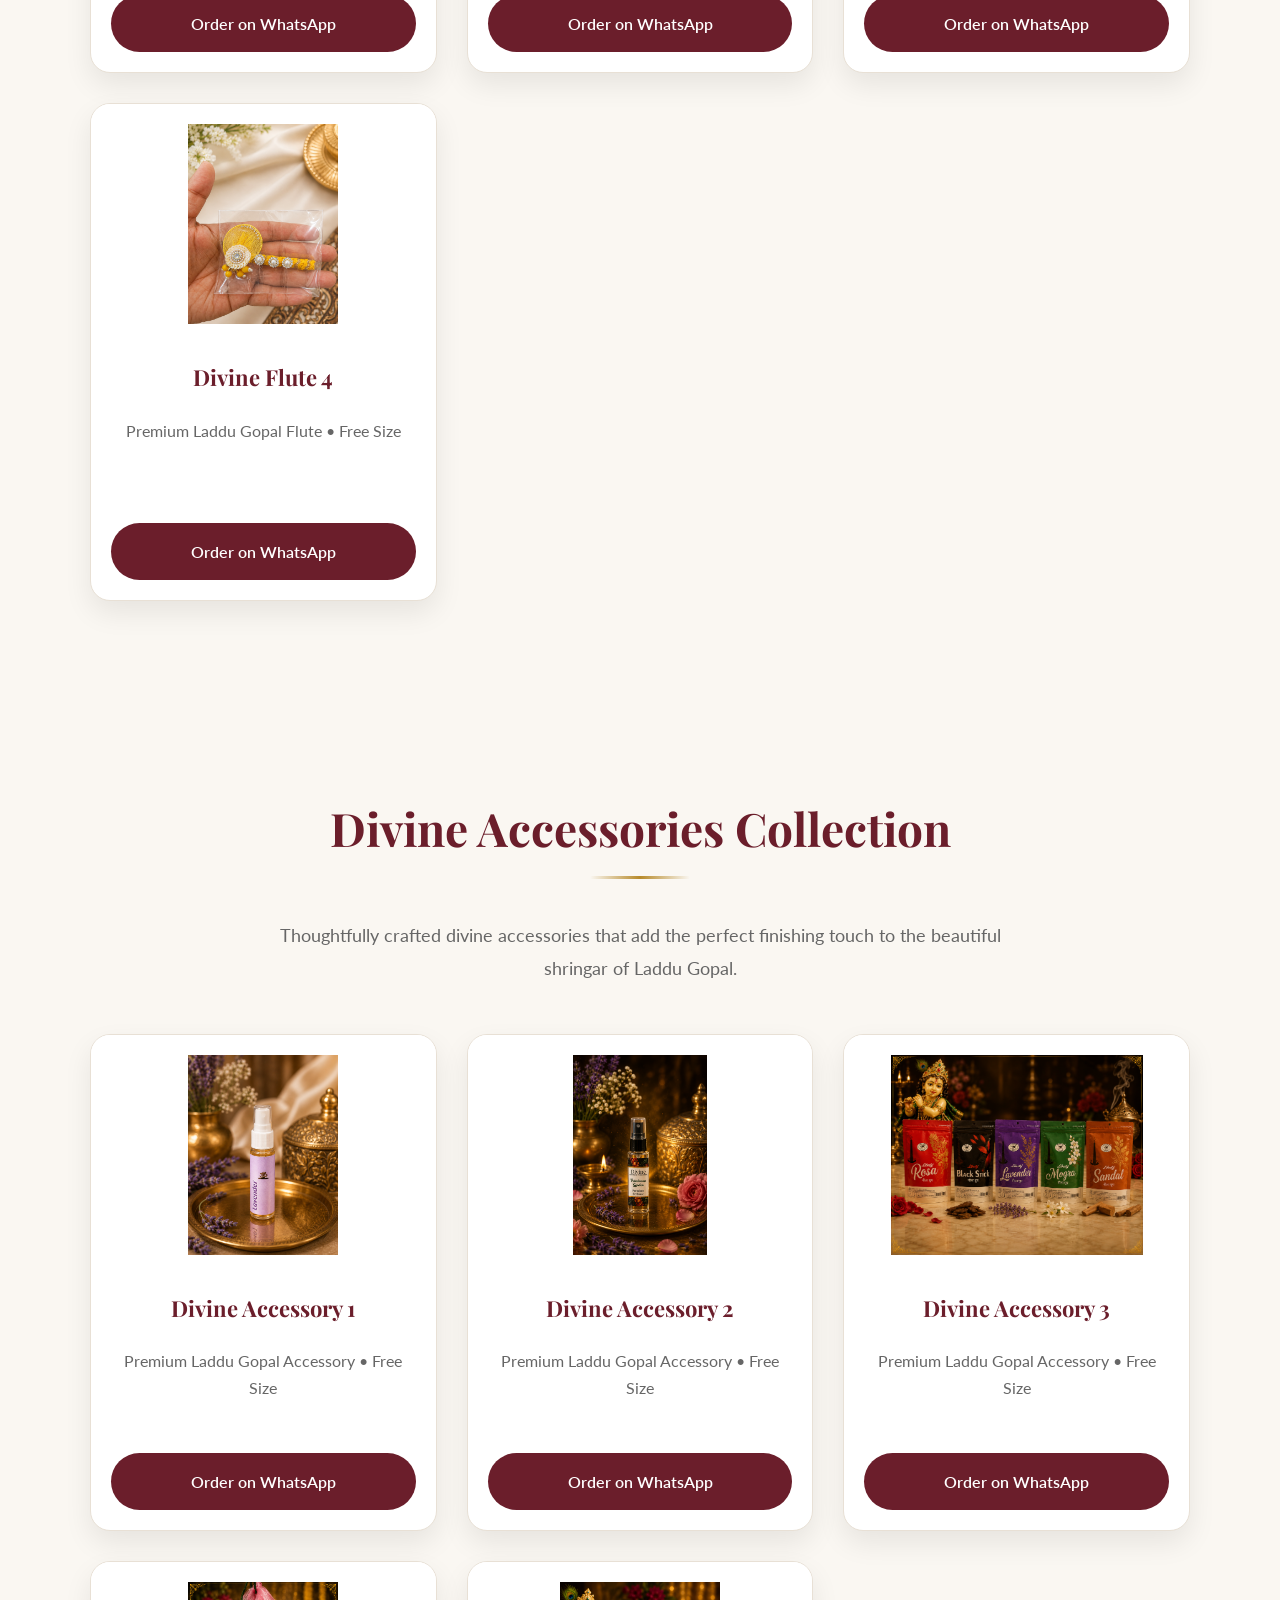
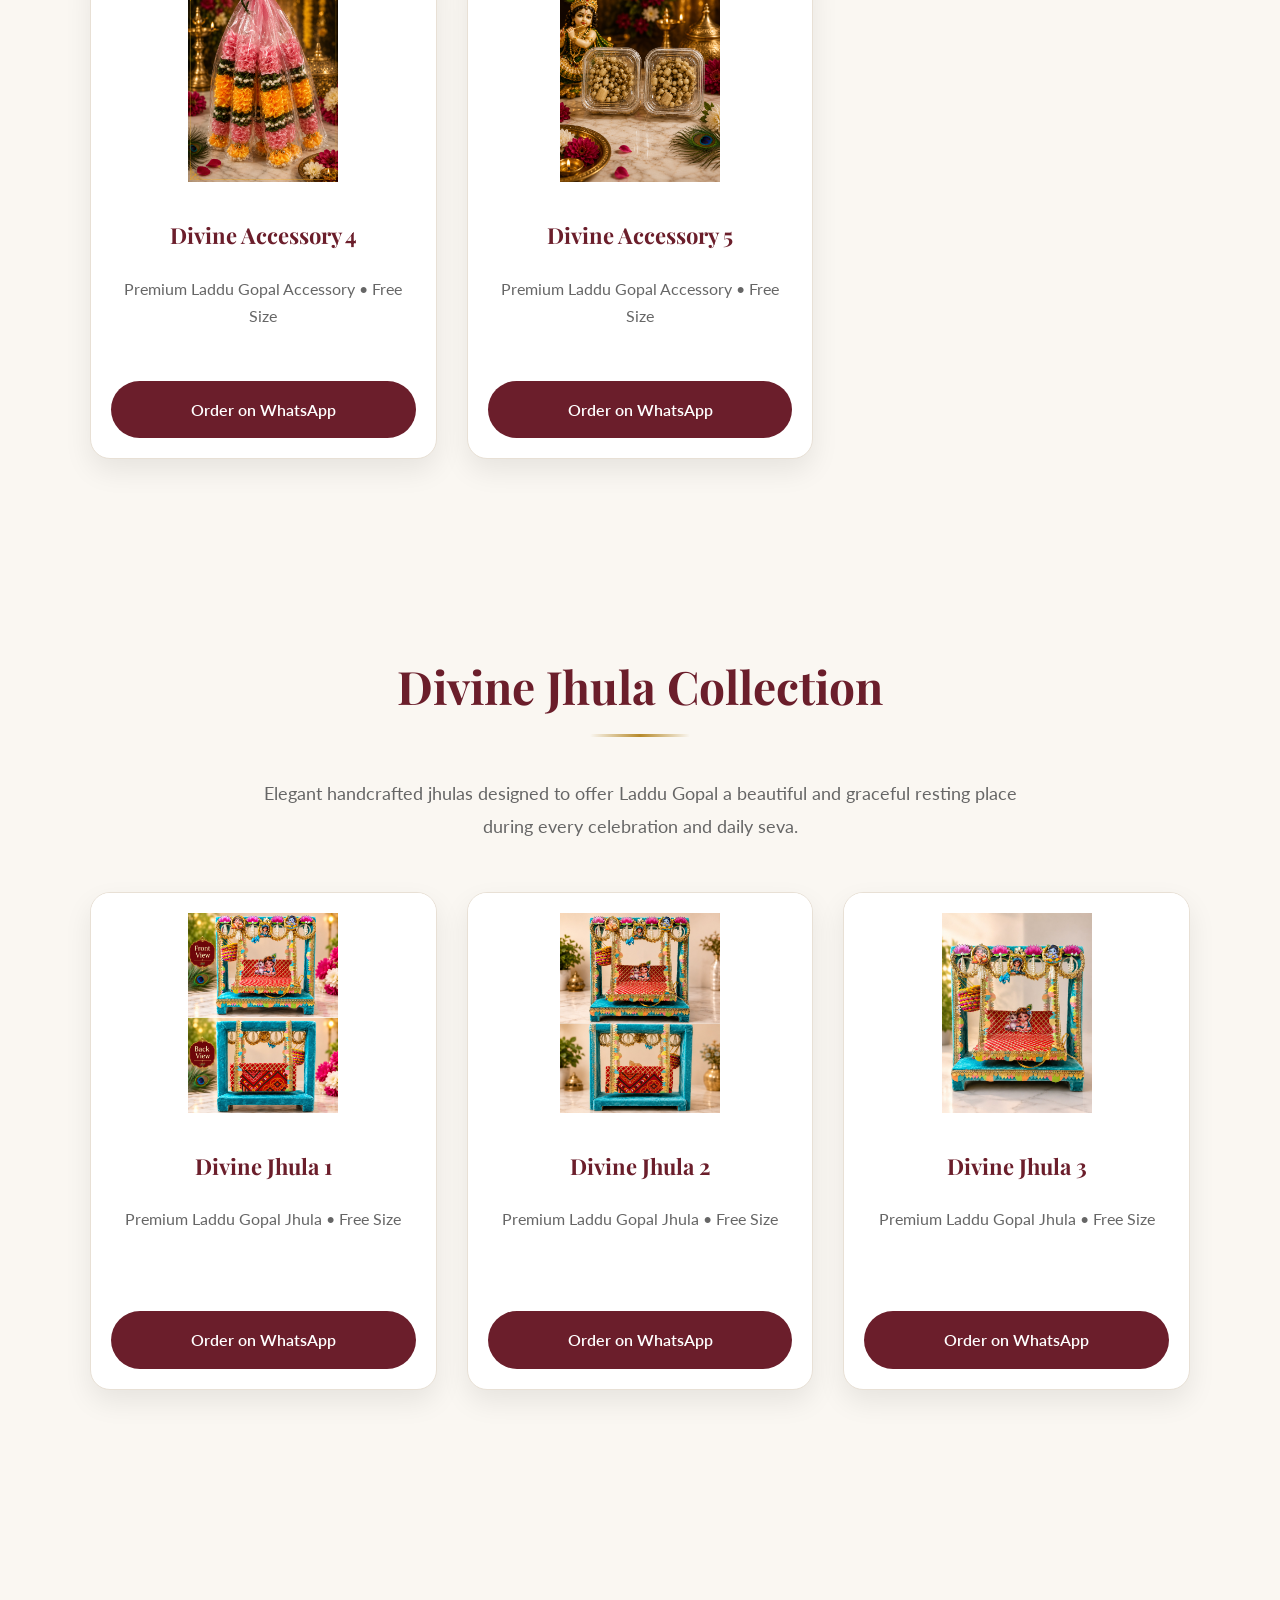
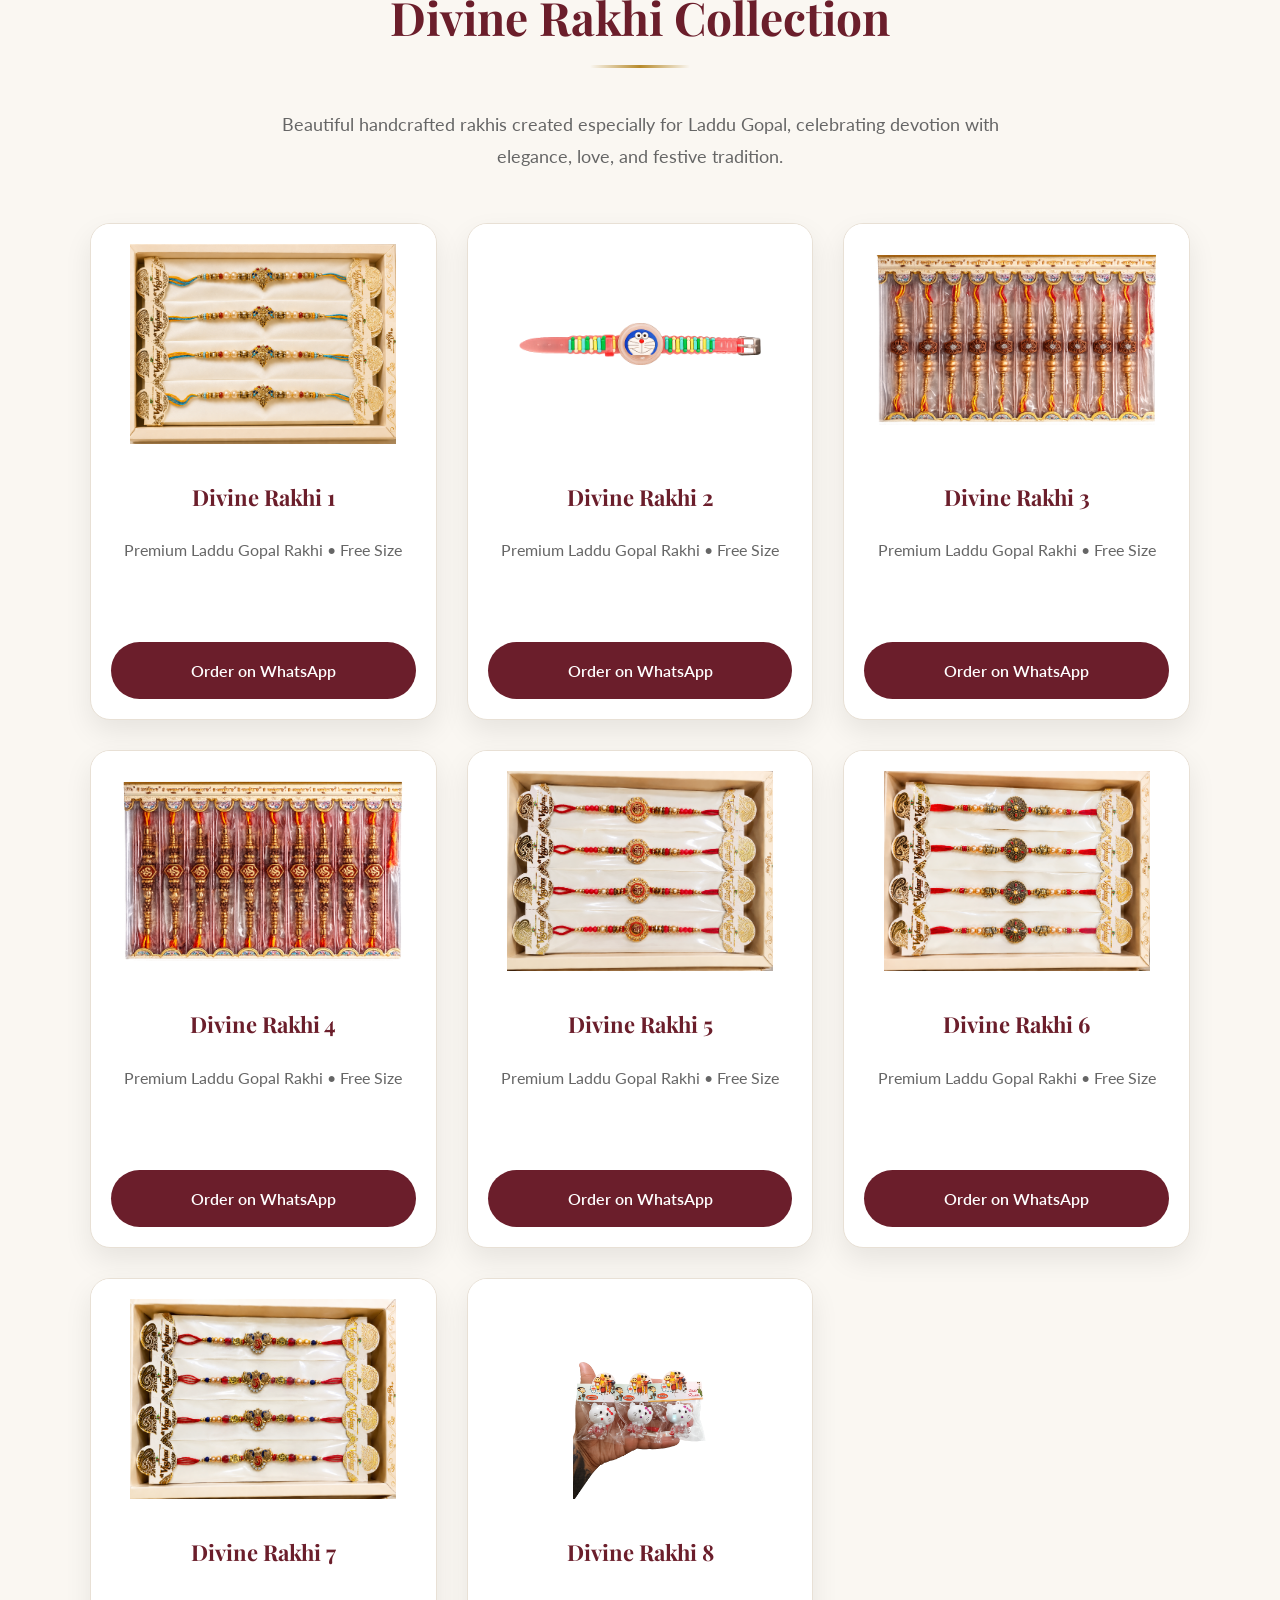
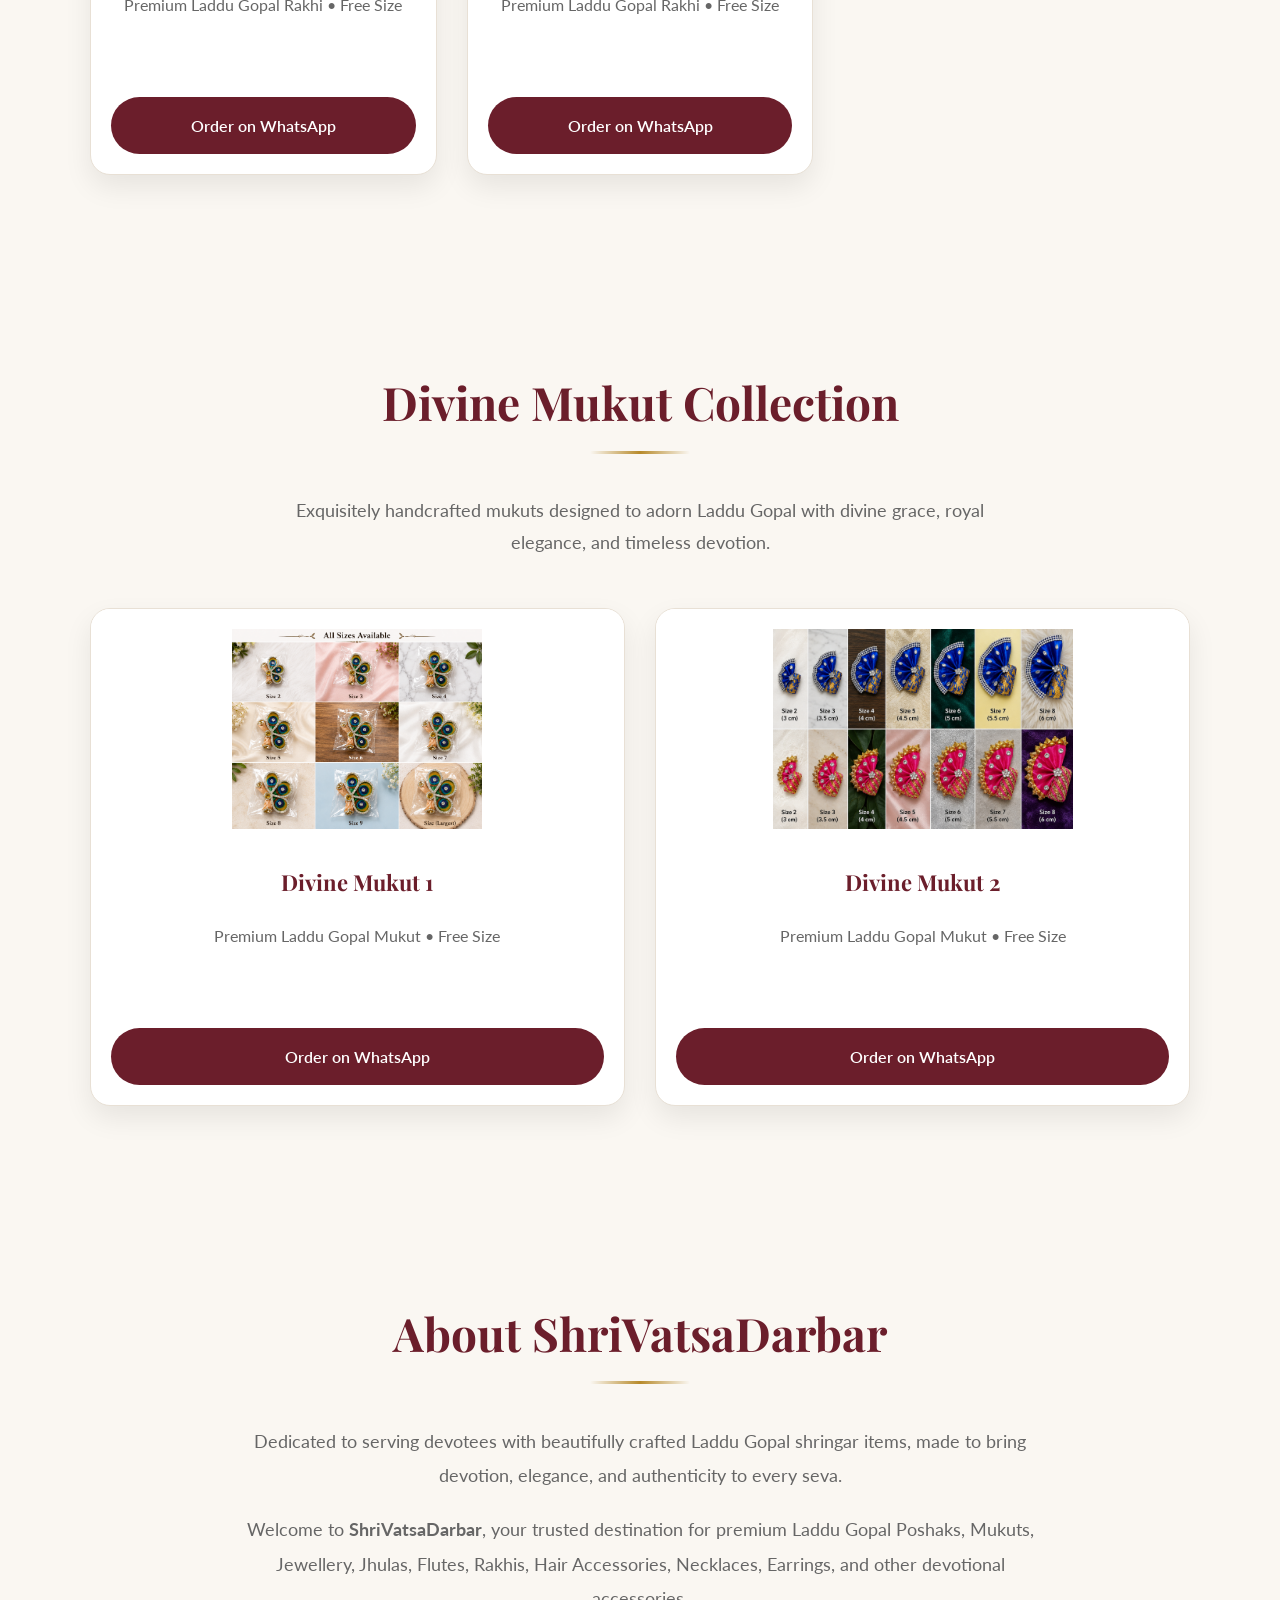
==== commit a703dadc: "Update index.html" ====
--- a/index.html
+++ b/index.html
@@ -2,230 +2,458 @@
 <html lang="en">
 
 <head>
+
     <meta charset="UTF-8">
+
     <meta name="viewport" content="width=device-width, initial-scale=1.0">
-    <title>ShriVatsaDarbar | Premium Laddu Gopal Poshak</title>
-<link rel="icon" type="image/png" href="images/favicon.png">
-
-<meta name="description" content="Premium Laddu Gopal Poshaks, Mukuts, Jewellery, Jhulas and Divine Accessories.">
-
-<meta property="og:title" content="ShriVatsaDarbar">
-
-<meta property="og:description" content="Premium Laddu Gopal Poshaks, Mukuts, Jewellery, Jhulas & Divine Accessories.">
-
-<meta property="og:image" content="https://chandrap199.github.io/shrivatsadarbar-website/images/Logo.png">
-
-<meta property="og:url" content="https://chandrap199.github.io/shrivatsadarbar-website/">
-
-<meta property="og:type" content="website">
-
-<link rel="preconnect" href="https://fonts.googleapis.com">
-<link rel="preconnect" href="https://fonts.gstatic.com" crossorigin>
-
-<link href="https://fonts.googleapis.com/css2?family=Cinzel:wght@500;600;700&family=Poppins:wght@300;400;500;600&display=swap" rel="stylesheet">
-
-<link rel="stylesheet" href="https://cdnjs.cloudflare.com/ajax/libs/font-awesome/6.5.2/css/all.min.css">
-
-<link rel="stylesheet" href="style.css">
-    
+
+    <meta name="description" content="Discover premium handcrafted Laddu Gopal Poshaks, Mukuts, Jewellery, Jhulas, and divine accessories crafted with devotion by ShriVatsaDarbar.">
+
+    <meta name="keywords" content="Laddu Gopal Poshak, Laddu Gopal Dress, Mukut, Bal Gopal Jewellery, Jhula, ShriVatsaDarbar">
+
+    <meta name="author" content="ShriVatsaDarbar">
+
+    <meta name="theme-color" content="#7B2334">
+
+    <title>ShriVatsaDarbar | Premium Laddu Gopal Poshaks & Divine Accessories</title>
+
+    <link rel="icon" type="image/png" href="images/favicon.png">
+
+    <!-- Open Graph -->
+
+    <meta property="og:title" content="ShriVatsaDarbar">
+
+    <meta property="og:description" content="Premium handcrafted Laddu Gopal Poshaks, Mukuts, Jewellery, Jhulas and Divine Accessories.">
+
+    <meta property="og:image" content="https://chandrap199.github.io/shrivatsadarbar-website/images/Logo.png">
+
+    <meta property="og:url" content="https://chandrap199.github.io/shrivatsadarbar-website/">
+
+    <meta property="og:type" content="website">
+
+    <meta property="og:site_name" content="ShriVatsaDarbar">
+
+    <!-- Google Fonts -->
+
+    <link rel="preconnect" href="https://fonts.googleapis.com">
+
+    <link rel="preconnect" href="https://fonts.gstatic.com" crossorigin>
+
+    <link href="https://fonts.googleapis.com/css2?family=Playfair+Display:wght@500;600;700&family=Lato:wght@300;400;700&display=swap" rel="stylesheet">
+
+    <!-- Icons -->
+
+    <link rel="stylesheet" href="https://cdnjs.cloudflare.com/ajax/libs/font-awesome/6.5.2/css/all.min.css">
+
+    <!-- Main Stylesheet -->
+
+    <link rel="stylesheet" href="style.css">
+
 </head>
 
 <body>
 
     <header>
 
-<div class="logo">
-    <img src="images/logoT.png" alt="ShriVatsaDarbar Logo">
-    <span>ShriVatsaDarbar</span>
-</div>
-
-        <nav>
-            <a href="index.html">Home</a>
-<a href="index.html#products">Collections</a>
-<a href="about.html">About Us</a>
-<a href="faq.html">FAQ</a>
-<a href="index.html#contact">Contact</a>
-        </nav>
-    </header>
+    <a href="index.html" class="logo" aria-label="ShriVatsaDarbar Home">
+
+        <img src="images/logoT.png" alt="ShriVatsaDarbar Logo">
+
+        <span>ShriVatsaDarbar</span>
+
+    </a>
+
+    <nav aria-label="Primary Navigation">
+
+        <a href="index.html" aria-current="page">Home</a>
+
+        <a href="#products">Collections</a>
+
+        <a href="about.html">About Us</a>
+
+        <a href="faq.html">FAQ</a>
+
+        <a href="#contact">Contact</a>
+
+    </nav>
+
+</header>
 
     <section class="hero">
-        <div class="hero-content">
-
-            <h1>Dress Your Laddu Gopal with Divine Elegance</h1>
-
-            <p>
-                Premium Poshaks, Mukuts, Jewellery, Jhulas &
-                Divine Accessories crafted with devotion for
-                every festival and every seva.
-            </p>
-
-            <div class="hero-buttons">
-                <a href="#products" class="btn">
-                    Explore Collection
-                </a>
-
-                <a href="https://wa.me/918826196544?text=%F0%9F%99%8F%20Jai%20Shri%20Krishna!%20I%20would%20like%20to%20inquire%20about%20your%20products." class="btn secondary">
-                    WhatsApp Us
-                </a>
-            </div>
-
-        </div>
-    </section>
+
+    <div class="hero-content">
+
+        <h1>Adorn Your Laddu Gopal with Divine Elegance</h1>
+
+        <p>
+            Discover handcrafted Poshaks, Mukuts, Jewellery, Jhulas, and
+            divine accessories created with devotion to make every seva,
+            festival, and celebration truly special.
+        </p>
+
+        <div class="hero-buttons">
+
+            <a href="#products" class="btn">
+                Explore Collection
+            </a>
+
+            <a href="https://wa.me/918826196544?text=%F0%9F%99%8F%20Jai%20Shri%20Krishna!%20I%20would%20like%20to%20inquire%20about%20your%20products."
+               class="btn secondary"
+               target="_blank"
+               rel="noopener noreferrer"
+               aria-label="Chat with ShriVatsaDarbar on WhatsApp">
+
+                <i class="fa-brands fa-whatsapp"></i>
+                WhatsApp Us
+
+            </a>
+
+        </div>
+
+    </div>
+
+</section>
 
     <section id="products">
 
-        <h2>Our Divine Collection</h2>
-
-        <div class="product-grid">
-
-            <div class="product-card">
-    <img src="images/poshak/Poshak2.png" alt="Premium Poshak 2" loading="lazy">
-    <h3>Premium Poshak 2</h3>
-    <p>Available Sizes: 0, 1, 2, 3, 4, 5, 6, 7, 8</p>
-    <a href="#" class="btn"
-onclick="openOrderForm('Premium Poshak 2')">
-    Order on WhatsApp
-</a>
-</div>
-
-<div class="product-card">
-    <img src="images/poshak/Poshak3.png" alt="Premium Poshak 3" loading="lazy">
+    <h2 class="section-title">Our Divine Collection</h2>
+
+    <div class="divider"></div>
+
+    <p class="section-subtitle">
+        Explore our handcrafted Laddu Gopal Poshaks, lovingly created with devotion for daily seva, festivals, and special occasions.
+    </p>
+
+    <div class="product-grid">
+
+        <div class="product-card">
+
+            <img src="images/poshak/Poshak2.png"
+                 alt="Premium Laddu Gopal Poshak"
+                 loading="lazy">
+
+            <h3>Premium Poshak 2</h3>
+
+            <p class="product-size">
+                Available Sizes: 0–8
+            </p>
+
+            <a href="#"
+               class="btn"
+               onclick="openOrderForm('Premium Poshak 2'); return false;">
+
+                Order on WhatsApp
+
+            </a>
+
+        </div>
+
+<div class="product-card">
+
+    <img src="images/poshak/Poshak3.png"
+         alt="Premium Laddu Gopal Poshak"
+         loading="lazy">
+
     <h3>Premium Poshak 3</h3>
-    <p>Available Sizes: 0, 1, 2, 3, 4, 5, 6, 7, 8</p>
-    <a href="#" class="btn"
-onclick="openOrderForm('Premium Poshak 3')">
-    Order on WhatsApp
-</a>
-</div>
-
-<div class="product-card">
-    <img src="images/poshak/Poshak4.png" alt="Premium Poshak 4" loading="lazy">
+
+    <p class="product-size">
+        Available Sizes: 0–8
+    </p>
+
+    <a href="#"
+       class="btn"
+       onclick="openOrderForm('Premium Poshak 3'); return false;">
+
+        Order on WhatsApp
+
+    </a>
+
+</div>
+
+<div class="product-card">
+
+    <img src="images/poshak/Poshak4.png"
+         alt="Premium Laddu Gopal Poshak"
+         loading="lazy">
+
     <h3>Premium Poshak 4</h3>
-    <p>Available Sizes: 0, 1, 2, 3, 4, 5, 6, 7, 8</p>
-    <a href="#" class="btn"
-onclick="openOrderForm('Premium Poshak 4')">
-    Order on WhatsApp
-</a>
-</div>
-
-<div class="product-card">
-    <img src="images/poshak/Poshak5.png" alt="Premium Poshak 5" loading="lazy">
+
+    <p class="product-size">
+        Available Sizes: 0–8
+    </p>
+
+    <a href="#"
+       class="btn"
+       onclick="openOrderForm('Premium Poshak 4'); return false;">
+
+        Order on WhatsApp
+
+    </a>
+
+</div>
+
+<div class="product-card">
+
+    <img src="images/poshak/Poshak5.png"
+         alt="Premium Laddu Gopal Poshak"
+         loading="lazy">
+
     <h3>Premium Poshak 5</h3>
-    <p>Available Sizes: 0, 1, 2, 3, 4, 5, 6, 7, 8</p>
-    <a href="#" class="btn"
-onclick="openOrderForm('Premium Poshak 5')">
-    Order on WhatsApp
-</a>
-</div>
-
-<div class="product-card">
-    <img src="images/poshak/Poshak6.png" alt="Premium Poshak 6" loading="lazy">
+
+    <p class="product-size">
+        Available Sizes: 0–8
+    </p>
+
+    <a href="#"
+       class="btn"
+       onclick="openOrderForm('Premium Poshak 5'); return false;">
+
+        Order on WhatsApp
+
+    </a>
+
+</div>
+
+<div class="product-card">
+
+    <img src="images/poshak/Poshak6.png"
+         alt="Premium Laddu Gopal Poshak"
+         loading="lazy">
+
     <h3>Premium Poshak 6</h3>
-    <p>Available Sizes: 0, 1, 2, 3, 4, 5, 6, 7, 8</p>
-    <a href="#" class="btn"
-onclick="openOrderForm('Premium Poshak 6')">
-    Order on WhatsApp
-</a>
-</div>
-
-<div class="product-card">
-    <img src="images/poshak/Poshak7.png" alt="Premium Poshak 7" loading="lazy">
+
+    <p class="product-size">
+        Available Sizes: 0–8
+    </p>
+
+    <a href="#"
+       class="btn"
+       onclick="openOrderForm('Premium Poshak 6'); return false;">
+
+        Order on WhatsApp
+
+    </a>
+
+</div>
+
+<div class="product-card">
+
+    <img src="images/poshak/Poshak7.png"
+         alt="Premium Laddu Gopal Poshak"
+         loading="lazy">
+
     <h3>Premium Poshak 7</h3>
-    <p>Available Sizes: 0, 1, 2, 3, 4, 5, 6, 7, 8</p>
-    <a href="#" class="btn"
-onclick="openOrderForm('Premium Poshak 7')">
-    Order on WhatsApp
-</a>
-</div>
-
-<div class="product-card">
-    <img src="images/poshak/Poshak8.png" alt="Premium Poshak 8" loading="lazy">
+
+    <p class="product-size">
+        Available Sizes: 0–8
+    </p>
+
+    <a href="#"
+       class="btn"
+       onclick="openOrderForm('Premium Poshak 7'); return false;">
+
+        Order on WhatsApp
+
+    </a>
+
+</div>
+
+<div class="product-card">
+
+    <img src="images/poshak/Poshak8.png"
+         alt="Premium Laddu Gopal Poshak"
+         loading="lazy">
+
     <h3>Premium Poshak 8</h3>
-    <p>Available Sizes: 0, 1, 2, 3, 4, 5, 6, 7, 8</p>
-    <a href="#" class="btn"
-onclick="openOrderForm('Premium Poshak 8')">
-    Order on WhatsApp
-</a>
-</div>
-
-<div class="product-card">
-    <img src="images/poshak/Poshak9.png" alt="Premium Poshak 9" loading="lazy">
+
+    <p class="product-size">
+        Available Sizes: 0–8
+    </p>
+
+    <a href="#"
+       class="btn"
+       onclick="openOrderForm('Premium Poshak 8'); return false;">
+
+        Order on WhatsApp
+
+    </a>
+
+</div>
+
+<div class="product-card">
+
+    <img src="images/poshak/Poshak9.png"
+         alt="Premium Laddu Gopal Poshak"
+         loading="lazy">
+
     <h3>Premium Poshak 9</h3>
-    <p>Available Sizes: 0, 1, 2, 3, 4, 5, 6, 7, 8</p>
-    <a href="#" class="btn"
-onclick="openOrderForm('Premium Poshak 9')">
-    Order on WhatsApp
-</a>
-</div>
-
-<div class="product-card">
-    <img src="images/poshak/Poshak10.png" alt="Premium Poshak 10" loading="lazy">
+
+    <p class="product-size">
+        Available Sizes: 0–8
+    </p>
+
+    <a href="#"
+       class="btn"
+       onclick="openOrderForm('Premium Poshak 9'); return false;">
+
+        Order on WhatsApp
+
+    </a>
+
+</div>
+
+<div class="product-card">
+
+    <img src="images/poshak/Poshak10.png"
+         alt="Premium Laddu Gopal Poshak"
+         loading="lazy">
+
     <h3>Premium Poshak 10</h3>
-    <p>Available Sizes: 0, 1, 2, 3, 4, 5, 6, 7, 8</p>
-    <a href="#" class="btn"
-onclick="openOrderForm('Premium Poshak 10')">
-    Order on WhatsApp
-</a>
-</div>
-
-<div class="product-card">
-    <img src="images/poshak/Poshak11.png" alt="Premium Poshak 11" loading="lazy">
+
+    <p class="product-size">
+        Available Sizes: 0–8
+    </p>
+
+    <a href="#"
+       class="btn"
+       onclick="openOrderForm('Premium Poshak 10'); return false;">
+
+        Order on WhatsApp
+
+    </a>
+
+</div>
+
+<div class="product-card">
+
+    <img src="images/poshak/Poshak11.png"
+         alt="Premium Laddu Gopal Poshak"
+         loading="lazy">
+
     <h3>Premium Poshak 11</h3>
-    <p>Available Sizes: 0, 1, 2, 3, 4, 5, 6, 7, 8</p>
-    <a href="#" class="btn"
-onclick="openOrderForm('Premium Poshak 11')">
-    Order on WhatsApp
-</a>
-</div>
-
-<div class="product-card">
-    <img src="images/poshak/Poshak12.png" alt="Premium Poshak 12" loading="lazy">
+
+    <p class="product-size">
+        Available Sizes: 0–8
+    </p>
+
+    <a href="#"
+       class="btn"
+       onclick="openOrderForm('Premium Poshak 11'); return false;">
+
+        Order on WhatsApp
+
+    </a>
+
+</div>
+
+<div class="product-card">
+
+    <img src="images/poshak/Poshak12.png"
+         alt="Premium Laddu Gopal Poshak"
+         loading="lazy">
+
     <h3>Premium Poshak 12</h3>
-    <p>Available Sizes: 0, 1, 2, 3, 4, 5, 6, 7, 8</p>
-    <a href="#" class="btn"
-onclick="openOrderForm('Premium Poshak 12')">
-    Order on WhatsApp
-</a>
-</div>
-
-<div class="product-card">
-    <img src="images/poshak/Poshak13.png" alt="Premium Poshak 13" loading="lazy">
+
+    <p class="product-size">
+        Available Sizes: 0–8
+    </p>
+
+    <a href="#"
+       class="btn"
+       onclick="openOrderForm('Premium Poshak 12'); return false;">
+
+        Order on WhatsApp
+
+    </a>
+
+</div>
+
+<div class="product-card">
+
+    <img src="images/poshak/Poshak13.png"
+         alt="Premium Laddu Gopal Poshak"
+         loading="lazy">
+
     <h3>Premium Poshak 13</h3>
-    <p>Available Sizes: 0, 1, 2, 3, 4, 5, 6, 7, 8</p>
-    <a href="#" class="btn"
-onclick="openOrderForm('Premium Poshak 13')">
-    Order on WhatsApp
-</a>
-</div>
-
-<div class="product-card">
-    <img src="images/poshak/Poshak14.png" alt="Premium Poshak 14" loading="lazy">
+
+    <p class="product-size">
+        Available Sizes: 0–8
+    </p>
+
+    <a href="#"
+       class="btn"
+       onclick="openOrderForm('Premium Poshak 13'); return false;">
+
+        Order on WhatsApp
+
+    </a>
+
+</div>
+
+<div class="product-card">
+
+    <img src="images/poshak/Poshak14.png"
+         alt="Premium Laddu Gopal Poshak"
+         loading="lazy">
+
     <h3>Premium Poshak 14</h3>
-    <p>Available Sizes: 0, 1, 2, 3, 4, 5, 6, 7, 8</p>
-    <a href="#" class="btn"
-onclick="openOrderForm('Premium Poshak 14')">
-    Order on WhatsApp
-</a>
-</div>
-
-<div class="product-card">
-    <img src="images/poshak/Poshak15.png" alt="Premium Poshak 15" loading="lazy">
+
+    <p class="product-size">
+        Available Sizes: 0–8
+    </p>
+
+    <a href="#"
+       class="btn"
+       onclick="openOrderForm('Premium Poshak 14'); return false;">
+
+        Order on WhatsApp
+
+    </a>
+
+</div>
+
+<div class="product-card">
+
+    <img src="images/poshak/Poshak15.png"
+         alt="Premium Laddu Gopal Poshak"
+         loading="lazy">
+
     <h3>Premium Poshak 15</h3>
-    <p>Available Sizes: 0, 1, 2, 3, 4, 5, 6, 7, 8</p>
-    <a href="#" class="btn"
-onclick="openOrderForm('Premium Poshak 15')">
-    Order on WhatsApp
-</a>
-</div>
-
-<div class="product-card">
-    <img src="images/poshak/Poshak16.png" alt="Premium Poshak 16" loading="lazy">
+
+    <p class="product-size">
+        Available Sizes: 0–8
+    </p>
+
+    <a href="#"
+       class="btn"
+       onclick="openOrderForm('Premium Poshak 15'); return false;">
+
+        Order on WhatsApp
+
+    </a>
+
+</div>
+
+<div class="product-card">
+
+    <img src="images/poshak/Poshak16.png"
+         alt="Premium Laddu Gopal Poshak"
+         loading="lazy">
+
     <h3>Premium Poshak 16</h3>
-    <p>Available Sizes: 0, 1, 2, 3, 4, 5, 6, 7, 8</p>
-    <a href="#" class="btn"
-onclick="openOrderForm('Premium Poshak 16')">
-    Order on WhatsApp
-</a>
+
+    <p class="product-size">
+        Available Sizes: 0–8
+    </p>
+
+    <a href="#"
+       class="btn"
+       onclick="openOrderForm('Premium Poshak 16'); return false;">
+
+        Order on WhatsApp
+
+    </a>
+
 </div>
 
         </div>
@@ -233,435 +461,1029 @@
     </section>
     <section id="necklace">
 
-    <h2>Divine Necklace Collection</h2>
+    <h2 class="section-title">Divine Necklace Collection</h2>
+
+    <div class="divider"></div>
+
+    <p class="section-subtitle">
+        Beautiful handcrafted necklaces designed to enhance the divine appearance of Laddu Gopal with elegance and devotion.
+    </p>
 
     <div class="product-grid">
 <div class="product-card">
-    <img src="images/necklace/Necklace1.png" alt="Divine Necklace 1" loading="lazy">
+
+    <img src="images/necklace/Necklace1.png"
+         alt="Divine Laddu Gopal Necklace"
+         loading="lazy">
+
     <h3>Divine Necklace 1</h3>
-    <p>Premium Laddu Gopal Necklace • Free Size</p>
-    <a href="#" class="btn" onclick="openOrderForm('Divine Necklace 1')">
-        Order on WhatsApp
-    </a>
-</div>
-
-<div class="product-card">
-    <img src="images/necklace/Necklace2.png" alt="Divine Necklace 2" loading="lazy">
+
+    <p class="product-size">
+        Premium Laddu Gopal Necklace • Free Size
+    </p>
+
+    <a href="#"
+       class="btn"
+       onclick="openOrderForm('Divine Necklace 1'); return false;">
+
+        Order on WhatsApp
+
+    </a>
+
+</div>
+
+<div class="product-card">
+
+    <img src="images/necklace/Necklace2.png"
+         alt="Divine Laddu Gopal Necklace"
+         loading="lazy">
+
     <h3>Divine Necklace 2</h3>
-    <p>Premium Laddu Gopal Necklace • Free Size</p>
-    <a href="#" class="btn" onclick="openOrderForm('Divine Necklace 2')">
-        Order on WhatsApp
-    </a>
-</div>
-
-<div class="product-card">
-    <img src="images/necklace/Necklace3.png" alt="Divine Necklace 3" loading="lazy">
+
+    <p class="product-size">
+        Premium Laddu Gopal Necklace • Free Size
+    </p>
+
+    <a href="#"
+       class="btn"
+       onclick="openOrderForm('Divine Necklace 2'); return false;">
+
+        Order on WhatsApp
+
+    </a>
+
+</div>
+
+<div class="product-card">
+
+    <img src="images/necklace/Necklace3.png"
+         alt="Divine Laddu Gopal Necklace"
+         loading="lazy">
+
     <h3>Divine Necklace 3</h3>
-    <p>Premium Laddu Gopal Necklace • Free Size</p>
-    <a href="#" class="btn" onclick="openOrderForm('Divine Necklace 3')">
-        Order on WhatsApp
-    </a>
-</div>
-
-<div class="product-card">
-    <img src="images/necklace/Necklace4.png" alt="Divine Necklace 4">
+
+    <p class="product-size">
+        Premium Laddu Gopal Necklace • Free Size
+    </p>
+
+    <a href="#"
+       class="btn"
+       onclick="openOrderForm('Divine Necklace 3'); return false;">
+
+        Order on WhatsApp
+
+    </a>
+
+</div>
+<div class="product-card">
+
+    <img src="images/necklace/Necklace4.png"
+         alt="Divine Laddu Gopal Necklace"
+         loading="lazy">
+
     <h3>Divine Necklace 4</h3>
-    <p>Premium Laddu Gopal Necklace • Free Size</p>
-    <a href="#" class="btn" onclick="openOrderForm('Divine Necklace 4')">
-        Order on WhatsApp
-    </a>
-</div>
-
-<div class="product-card">
-    <img src="images/necklace/Necklace5.png" alt="Divine Necklace 5">
+
+    <p class="product-size">
+        Premium Laddu Gopal Necklace • Free Size
+    </p>
+
+    <a href="#"
+       class="btn"
+       onclick="openOrderForm('Divine Necklace 4'); return false;">
+
+        Order on WhatsApp
+
+    </a>
+
+</div>
+
+<div class="product-card">
+
+    <img src="images/necklace/Necklace5.png"
+         alt="Divine Laddu Gopal Necklace"
+         loading="lazy">
+
     <h3>Divine Necklace 5</h3>
-    <p>Premium Laddu Gopal Necklace • Free Size</p>
-    <a href="#" class="btn" onclick="openOrderForm('Divine Necklace 5')">
-        Order on WhatsApp
-    </a>
-</div>
-
-<div class="product-card">
-    <img src="images/necklace/Necklace6.png" alt="Divine Necklace 6">
+
+    <p class="product-size">
+        Premium Laddu Gopal Necklace • Free Size
+    </p>
+
+    <a href="#"
+       class="btn"
+       onclick="openOrderForm('Divine Necklace 5'); return false;">
+
+        Order on WhatsApp
+
+    </a>
+
+</div>
+
+<div class="product-card">
+
+    <img src="images/necklace/Necklace6.png"
+         alt="Divine Laddu Gopal Necklace"
+         loading="lazy">
+
     <h3>Divine Necklace 6</h3>
-    <p>Premium Laddu Gopal Necklace • Free Size</p>
-    <a href="#" class="btn" onclick="openOrderForm('Divine Necklace 6')">
-        Order on WhatsApp
-    </a>
-</div>
-
-<div class="product-card">
-    <img src="images/necklace/Necklace7.png" alt="Divine Necklace 7">
+
+    <p class="product-size">
+        Premium Laddu Gopal Necklace • Free Size
+    </p>
+
+    <a href="#"
+       class="btn"
+       onclick="openOrderForm('Divine Necklace 6'); return false;">
+
+        Order on WhatsApp
+
+    </a>
+
+</div>
+
+<div class="product-card">
+
+    <img src="images/necklace/Necklace7.png"
+         alt="Divine Laddu Gopal Necklace"
+         loading="lazy">
+
     <h3>Divine Necklace 7</h3>
-    <p>Premium Laddu Gopal Necklace • Free Size</p>
-    <a href="#" class="btn" onclick="openOrderForm('Divine Necklace 7')">
-        Order on WhatsApp
-    </a>
-</div>
-
-<div class="product-card">
-    <img src="images/necklace/Necklace8.png" alt="Divine Necklace 8">
+
+    <p class="product-size">
+        Premium Laddu Gopal Necklace • Free Size
+    </p>
+
+    <a href="#"
+       class="btn"
+       onclick="openOrderForm('Divine Necklace 7'); return false;">
+
+        Order on WhatsApp
+
+    </a>
+
+</div>
+
+<div class="product-card">
+
+    <img src="images/necklace/Necklace8.png"
+         alt="Divine Laddu Gopal Necklace"
+         loading="lazy">
+
     <h3>Divine Necklace 8</h3>
-    <p>Premium Laddu Gopal Necklace • Free Size</p>
-    <a href="#" class="btn" onclick="openOrderForm('Divine Necklace 8')">
-        Order on WhatsApp
-    </a>
-</div>
-
-<div class="product-card">
-    <img src="images/necklace/Necklace9.png" alt="Divine Necklace 9">
+
+    <p class="product-size">
+        Premium Laddu Gopal Necklace • Free Size
+    </p>
+
+    <a href="#"
+       class="btn"
+       onclick="openOrderForm('Divine Necklace 8'); return false;">
+
+        Order on WhatsApp
+
+    </a>
+
+</div>
+
+<div class="product-card">
+
+    <img src="images/necklace/Necklace9.png"
+         alt="Divine Laddu Gopal Necklace"
+         loading="lazy">
+
     <h3>Divine Necklace 9</h3>
-    <p>Premium Laddu Gopal Necklace • Free Size</p>
-    <a href="#" class="btn" onclick="openOrderForm('Divine Necklace 9')">
-        Order on WhatsApp
-    </a>
-</div>
-
-<div class="product-card">
-    <img src="images/necklace/Necklace10.png" alt="Divine Necklace 10">
+
+    <p class="product-size">
+        Premium Laddu Gopal Necklace • Free Size
+    </p>
+
+    <a href="#"
+       class="btn"
+       onclick="openOrderForm('Divine Necklace 9'); return false;">
+
+        Order on WhatsApp
+
+    </a>
+
+</div>
+
+<div class="product-card">
+
+    <img src="images/necklace/Necklace10.png"
+         alt="Divine Laddu Gopal Necklace"
+         loading="lazy">
+
     <h3>Divine Necklace 10</h3>
-    <p>Premium Laddu Gopal Necklace • Free Size</p>
-    <a href="#" class="btn" onclick="openOrderForm('Divine Necklace 10')">
-        Order on WhatsApp
-    </a>
-</div>
-
-<div class="product-card">
-    <img src="images/necklace/Necklace11.png" alt="Divine Necklace 11">
-    <h3>Divine Necklace 11</h3>
-    <p>Premium Laddu Gopal Necklace • Free Size</p>
-    <a href="#" class="btn" onclick="openOrderForm('Divine Necklace 11')">
-        Order on WhatsApp
-    </a>
-</div>
-
-<div class="product-card">
-    <img src="images/necklace/Necklace12.png" alt="Divine Necklace 12">
+
+    <p class="product-size">
+        Premium Laddu Gopal Necklace • Free Size
+    </p>
+
+    <a href="#"
+       class="btn"
+       onclick="openOrderForm('Divine Necklace 10'); return false;">
+
+        Order on WhatsApp
+
+    </a>
+
+</div>
+
+<div class="product-card">
+
+    <img src="images/necklace/Necklace11.png"
+         alt="Divine Laddu Gopal Necklace"
+         loading="lazy">
+
+    <h3>Divine Necklace 1</h3>
+
+    <p class="product-size">
+        Premium Laddu Gopa1l Necklace • Free Size
+    </p>
+
+    <a href="#"
+       class="btn"
+       onclick="openOrderForm('Divine Necklace 11'); return false;">
+
+        Order on WhatsApp
+
+    </a>
+
+</div>
+
+<div class="product-card">
+
+    <img src="images/necklace/Necklace12.png"
+         alt="Divine Laddu Gopal Necklace"
+         loading="lazy">
+
     <h3>Divine Necklace 12</h3>
-    <p>Premium Laddu Gopal Necklace • Free Size</p>
-    <a href="#" class="btn" onclick="openOrderForm('Divine Necklace 12')">
-        Order on WhatsApp
-    </a>
-</div>
-
-<div class="product-card">
-    <img src="images/necklace/Necklace13.png" alt="Divine Necklace 13">
+
+    <p class="product-size">
+        Premium Laddu Gopal Necklace • Free Size
+    </p>
+
+    <a href="#"
+       class="btn"
+       onclick="openOrderForm('Divine Necklace 12'); return false;">
+
+        Order on WhatsApp
+
+    </a>
+
+</div>
+
+<div class="product-card">
+
+    <img src="images/necklace/Necklace13.png"
+         alt="Divine Laddu Gopal Necklace"
+         loading="lazy">
+
     <h3>Divine Necklace 13</h3>
-    <p>Premium Laddu Gopal Necklace • Free Size</p>
-    <a href="#" class="btn" onclick="openOrderForm('Divine Necklace 13')">
-        Order on WhatsApp
-    </a>
+
+    <p class="product-size">
+        Premium Laddu Gopal Necklace • Free Size
+    </p>
+
+    <a href="#"
+       class="btn"
+       onclick="openOrderForm('Divine Necklace 13'); return false;">
+
+        Order on WhatsApp
+
+    </a>
+
 </div>
     </section>
     </section>
 
 <section id="earrings">
 
-    <h2>Divine Earrings Collection</h2>
+    <h2 class="section-title">Divine Earrings Collection</h2>
+
+    <div class="divider"></div>
+
+    <p class="section-subtitle">
+        Beautiful handcrafted earrings designed to complete the divine adornment of Laddu Gopal with elegance and devotion.
+    </p>
 
     <div class="product-grid">
-        <div class="product-card">
-    <img src="images/earrings/Earrings1.png" alt="Divine Earrings 1">
-    <h3>Divine Earrings 1</h3>
-    <p>Premium Laddu Gopal Earrings • Free Size</p>
-    <a href="#" class="btn" onclick="openOrderForm('Divine Earrings 1')">
-        Order on WhatsApp
-    </a>
-</div>
-
-<div class="product-card">
-    <img src="images/earrings/Earrings2.png" alt="Divine Earrings 2">
+
+        <div class="product-card">
+
+            <img src="images/earrings/Earrings1.png"
+                 alt="Divine Laddu Gopal Earrings"
+                 loading="lazy">
+
+            <h3>Divine Earrings 1</h3>
+
+            <p class="product-size">
+                Premium Laddu Gopal Earrings • Free Size
+            </p>
+
+            <a href="#"
+               class="btn"
+               onclick="openOrderForm('Divine Earrings 1'); return false;">
+
+                Order on WhatsApp
+
+            </a>
+
+        </div>
+
+<div class="product-card">
+
+    <img src="images/earrings/Earrings2.png"
+         alt="Divine Laddu Gopal Earrings"
+         loading="lazy">
+
     <h3>Divine Earrings 2</h3>
-    <p>Premium Laddu Gopal Earrings • Free Size</p>
-    <a href="#" class="btn" onclick="openOrderForm('Divine Earrings 2')">
-        Order on WhatsApp
-    </a>
-</div>
-    </div>
+
+    <p class="product-size">
+        Premium Laddu Gopal Earrings • Free Size
+    </p>
+
+    <a href="#"
+       class="btn"
+       onclick="openOrderForm('Divine Earrings 2'); return false;">
+
+        Order on WhatsApp
+
+    </a>
+
+</div>
+
+</div>
+</div>
 
 </section>
+</section>
 
 <section id="hair">
 
-    <h2>Divine Hair Accessories Collection</h2>
+    <h2 class="section-title">Divine Hair Accessories Collection</h2>
+
+    <div class="divider"></div>
+
+    <p class="section-subtitle">
+        Gracefully handcrafted hair accessories designed to complete the divine shringar of Laddu Gopal with beauty and devotion.
+    </p>
 
     <div class="product-grid">
-<div class="product-card">
-    <img src="images/hair/hair1.png" alt="Divine Hair Accessory 1">
-    <h3>Divine Hair Accessory 1</h3>
-    <p>Premium Laddu Gopal Hair Accessory • Free Size</p>
-    <a href="#" class="btn" onclick="openOrderForm('Divine Hair Accessory 1')">
-        Order on WhatsApp
-    </a>
-</div>
-
-<div class="product-card">
-    <img src="images/hair/hair2.png" alt="Divine Hair Accessory 2">
-    <h3>Divine Hair Accessory 2</h3>
-    <p>Premium Laddu Gopal Hair Accessory • Free Size</p>
-    <a href="#" class="btn" onclick="openOrderForm('Divine Hair Accessory 2')">
-        Order on WhatsApp
-    </a>
-</div>
-
-<div class="product-card">
-    <img src="images/hair/hair3.png" alt="Divine Hair Accessory 3">
-    <h3>Divine Hair Accessory 3</h3>
-    <p>Premium Laddu Gopal Hair Accessory • Free Size</p>
-    <a href="#" class="btn" onclick="openOrderForm('Divine Hair Accessory 3')">
-        Order on WhatsApp
-    </a>
-</div>
+
+        <div class="product-card">
+
+            <img src="images/hair/hair1.png"
+                 alt="Divine Laddu Gopal Hair Accessory"
+                 loading="lazy">
+
+            <h3>Divine Hair Accessory 1</h3>
+
+            <p class="product-size">
+                Premium Laddu Gopal Hair Accessory • Free Size
+            </p>
+
+            <a href="#"
+               class="btn"
+               onclick="openOrderForm('Divine Hair Accessory 1'); return false;">
+
+                Order on WhatsApp
+
+            </a>
+
+        </div>
+
+        <div class="product-card">
+
+            <img src="images/hair/hair2.png"
+                 alt="Divine Laddu Gopal Hair Accessory"
+                 loading="lazy">
+
+            <h3>Divine Hair Accessory 2</h3>
+
+            <p class="product-size">
+                Premium Laddu Gopal Hair Accessory • Free Size
+            </p>
+
+            <a href="#"
+               class="btn"
+               onclick="openOrderForm('Divine Hair Accessory 2'); return false;">
+
+                Order on WhatsApp
+
+            </a>
+
+        </div>
+
+        <div class="product-card">
+
+            <img src="images/hair/hair3.png"
+                 alt="Divine Laddu Gopal Hair Accessory"
+                 loading="lazy">
+
+            <h3>Divine Hair Accessory 3</h3>
+
+            <p class="product-size">
+                Premium Laddu Gopal Hair Accessory • Free Size
+            </p>
+
+            <a href="#"
+               class="btn"
+               onclick="openOrderForm('Divine Hair Accessory 3'); return false;">
+
+                Order on WhatsApp
+
+            </a>
+
+        </div>
+
     </div>
 
 </section>
     <section id="flute">
 
-    <h2>Divine Flute Collection</h2>
+    <h2 class="section-title">Divine Flute Collection</h2>
+
+    <div class="divider"></div>
+
+    <p class="section-subtitle">
+        Beautiful handcrafted flutes created to complete the divine shringar of Laddu Gopal with grace, devotion, and timeless elegance.
+    </p>
 
     <div class="product-grid">
 
         <div class="product-card">
-            <img src="images/flute/Flute1.png" alt="Divine Flute 1">
+
+            <img src="images/flute/Flute1.png"
+                 alt="Divine Laddu Gopal Flute"
+                 loading="lazy">
+
             <h3>Divine Flute 1</h3>
-            <p>Premium Laddu Gopal Flute • Free Size</p>
-            <a href="#" class="btn" onclick="openOrderForm('Divine Flute 1')">
-                Order on WhatsApp
-            </a>
-        </div>
-
-        <div class="product-card">
-            <img src="images/flute/Flute2.png" alt="Divine Flute 2">
-            <h3>Divine Flute 2</h3>
-            <p>Premium Laddu Gopal Flute • Free Size</p>
-            <a href="#" class="btn" onclick="openOrderForm('Divine Flute 2')">
-                Order on WhatsApp
-            </a>
-        </div>
-
-        <div class="product-card">
-            <img src="images/flute/Flute3.png" alt="Divine Flute 3">
-            <h3>Divine Flute 3</h3>
-            <p>Premium Laddu Gopal Flute • Free Size</p>
-            <a href="#" class="btn" onclick="openOrderForm('Divine Flute 3')">
-                Order on WhatsApp
-            </a>
-        </div>
-
-        <div class="product-card">
-            <img src="images/flute/Flute4.png" alt="Divine Flute 4">
-            <h3>Divine Flute 4</h3>
-            <p>Premium Laddu Gopal Flute • Free Size</p>
-            <a href="#" class="btn" onclick="openOrderForm('Divine Flute 4')">
-                Order on WhatsApp
-            </a>
-        </div>
+
+            <p class="product-size">
+                Premium Laddu Gopal Flute • Free Size
+            </p>
+
+            <a href="#"
+               class="btn"
+               onclick="openOrderForm('Divine Flute 1'); return false;">
+
+                Order on WhatsApp
+
+            </a>
+
+        </div>
+
+        <div class="product-card">
+
+    <img src="images/flute/Flute2.png"
+         alt="Divine Laddu Gopal Flute"
+         loading="lazy">
+
+    <h3>Divine Flute 2</h3>
+
+    <p class="product-size">
+        Premium Laddu Gopal Flute • Free Size
+    </p>
+
+    <a href="#"
+       class="btn"
+       onclick="openOrderForm('Divine Flute 2'); return false;">
+
+        Order on WhatsApp
+
+    </a>
+
+</div>
+
+        <div class="product-card">
+
+    <img src="images/flute/Flute3.png"
+         alt="Divine Laddu Gopal Flute"
+         loading="lazy">
+
+    <h3>Divine Flute 3</h3>
+
+    <p class="product-size">
+        Premium Laddu Gopal Flute • Free Size
+    </p>
+
+    <a href="#"
+       class="btn"
+       onclick="openOrderForm('Divine Flute 3'); return false;">
+
+        Order on WhatsApp
+
+    </a>
+
+</div>
+
+        <div class="product-card">
+
+    <img src="images/flute/Flute4.png"
+         alt="Divine Laddu Gopal Flute"
+         loading="lazy">
+
+    <h3>Divine Flute 4</h3>
+
+    <p class="product-size">
+        Premium Laddu Gopal Flute • Free Size
+    </p>
+
+    <a href="#"
+       class="btn"
+       onclick="openOrderForm('Divine Flute 4'); return false;">
+
+        Order on WhatsApp
+
+    </a>
+
+</div>
 
     </div>
 
     </section>
-    <section id="misc">
-
-    <h2>Divine Accessories Collection</h2>
+
+<section id="misc">
+
+    <h2 class="section-title">Divine Accessories Collection</h2>
+
+    <div class="divider"></div>
+
+    <p class="section-subtitle">
+        Thoughtfully crafted divine accessories that add the perfect finishing touch to the beautiful shringar of Laddu Gopal.
+    </p>
 
     <div class="product-grid">
 
         <div class="product-card">
-            <img src="images/misc/misc1.png" alt="Divine Accessory 1">
+
+            <img src="images/misc/misc1.png"
+                 alt="Divine Laddu Gopal Accessory"
+                 loading="lazy">
+
             <h3>Divine Accessory 1</h3>
-            <p>Premium Laddu Gopal Accessory • Free Size</p>
-            <a href="#" class="btn" onclick="openOrderForm('Divine Accessory 1')">
-                Order on WhatsApp
-            </a>
-        </div>
-
-        <div class="product-card">
-            <img src="images/misc/misc2.png" alt="Divine Accessory 2">
-            <h3>Divine Accessory 2</h3>
-            <p>Premium Laddu Gopal Accessory • Free Size</p>
-            <a href="#" class="btn" onclick="openOrderForm('Divine Accessory 2')">
-                Order on WhatsApp
-            </a>
-        </div>
-
-        <div class="product-card">
-            <img src="images/misc/misc3.png" alt="Divine Accessory 3">
-            <h3>Divine Accessory 3</h3>
-            <p>Premium Laddu Gopal Accessory • Free Size</p>
-            <a href="#" class="btn" onclick="openOrderForm('Divine Accessory 3')">
-                Order on WhatsApp
-            </a>
-        </div>
-
-        <div class="product-card">
-            <img src="images/misc/misc4.png" alt="Divine Accessory 4">
-            <h3>Divine Accessory 4</h3>
-            <p>Premium Laddu Gopal Accessory • Free Size</p>
-            <a href="#" class="btn" onclick="openOrderForm('Divine Accessory 4')">
-                Order on WhatsApp
-            </a>
-        </div>
-
-        <div class="product-card">
-            <img src="images/misc/misc5.png" alt="Divine Accessory 5">
-            <h3>Divine Accessory 5</h3>
-            <p>Premium Laddu Gopal Accessory • Free Size</p>
-            <a href="#" class="btn" onclick="openOrderForm('Divine Accessory 5')">
-                Order on WhatsApp
-            </a>
-        </div>
-
+
+            <p class="product-size">
+                Premium Laddu Gopal Accessory • Free Size
+            </p>
+
+            <a href="#"
+               class="btn"
+               onclick="openOrderForm('Divine Accessory 1'); return false;">
+
+                Order on WhatsApp
+
+            </a>
+
+        </div>
+
+        <div class="product-card">
+
+    <img src="images/misc/misc2.png"
+         alt="Divine Laddu Gopal Accessory"
+         loading="lazy">
+
+    <h3>Divine Accessory 2</h3>
+
+    <p class="product-size">
+        Premium Laddu Gopal Accessory • Free Size
+    </p>
+
+    <a href="#"
+       class="btn"
+       onclick="openOrderForm('Divine Accessory 2'); return false;">
+
+        Order on WhatsApp
+
+    </a>
+
+</div>
+
+<div class="product-card">
+
+    <img src="images/misc/misc3.png"
+         alt="Divine Laddu Gopal Accessory"
+         loading="lazy">
+
+    <h3>Divine Accessory 3</h3>
+
+    <p class="product-size">
+        Premium Laddu Gopal Accessory • Free Size
+    </p>
+
+    <a href="#"
+       class="btn"
+       onclick="openOrderForm('Divine Accessory 3'); return false;">
+
+        Order on WhatsApp
+
+    </a>
+
+</div>
+
+<div class="product-card">
+
+    <img src="images/misc/misc4.png"
+         alt="Divine Laddu Gopal Accessory"
+         loading="lazy">
+
+    <h3>Divine Accessory 4</h3>
+
+    <p class="product-size">
+        Premium Laddu Gopal Accessory • Free Size
+    </p>
+
+    <a href="#"
+       class="btn"
+       onclick="openOrderForm('Divine Accessory 4'); return false;">
+
+        Order on WhatsApp
+
+    </a>
+
+</div>
+
+<div class="product-card">
+
+    <img src="images/misc/misc5.png"
+         alt="Divine Laddu Gopal Accessory"
+         loading="lazy">
+
+    <h3>Divine Accessory 5</h3>
+
+    <p class="product-size">
+        Premium Laddu Gopal Accessory • Free Size
+    </p>
+
+    <a href="#"
+       class="btn"
+       onclick="openOrderForm('Divine Accessory 5'); return false;">
+
+        Order on WhatsApp
+
+    </a>
+
+</div>
     </div>
 
     </section>
     <section id="jhula">
 
-    <h2>Divine Jhula Collection</h2>
+    <h2 class="section-title">Divine Jhula Collection</h2>
+
+    <div class="divider"></div>
+
+    <p class="section-subtitle">
+        Elegant handcrafted jhulas designed to offer Laddu Gopal a beautiful and graceful resting place during every celebration and daily seva.
+    </p>
 
     <div class="product-grid">
 
         <div class="product-card">
-            <img src="images/jhula/jhula1.png" alt="Divine Jhula 1">
+
+            <img src="images/jhula/jhula1.png"
+                 alt="Divine Laddu Gopal Jhula"
+                 loading="lazy">
+
             <h3>Divine Jhula 1</h3>
-            <p>Premium Laddu Gopal Jhula • Free Size</p>
-            <a href="#" class="btn" onclick="openOrderForm('Divine Jhula 1')">
-                Order on WhatsApp
-            </a>
-        </div>
-
-        <div class="product-card">
-            <img src="images/jhula/jhula2.png" alt="Divine Jhula 2">
+
+            <p class="product-size">
+                Premium Laddu Gopal Jhula • Free Size
+            </p>
+
+            <a href="#"
+               class="btn"
+               onclick="openOrderForm('Divine Jhula 1'); return false;">
+
+                Order on WhatsApp
+
+            </a>
+
+        </div>
+
+        <div class="product-card">
+
+            <img src="images/jhula/jhula2.png"
+                 alt="Divine Laddu Gopal Jhula"
+                 loading="lazy">
+
             <h3>Divine Jhula 2</h3>
-            <p>Premium Laddu Gopal Jhula • Free Size</p>
-            <a href="#" class="btn" onclick="openOrderForm('Divine Jhula 2')">
-                Order on WhatsApp
-            </a>
-        </div>
-
-        <div class="product-card">
-            <img src="images/jhula/jhula3.png" alt="Divine Jhula 3">
+
+            <p class="product-size">
+                Premium Laddu Gopal Jhula • Free Size
+            </p>
+
+            <a href="#"
+               class="btn"
+               onclick="openOrderForm('Divine Jhula 2'); return false;">
+
+                Order on WhatsApp
+
+            </a>
+
+        </div>
+
+        <div class="product-card">
+
+            <img src="images/jhula/jhula3.png"
+                 alt="Divine Laddu Gopal Jhula"
+                 loading="lazy">
+
             <h3>Divine Jhula 3</h3>
-            <p>Premium Laddu Gopal Jhula • Free Size</p>
-            <a href="#" class="btn" onclick="openOrderForm('Divine Jhula 3')">
-                Order on WhatsApp
-            </a>
-        </div>
-
-    </div>
+
+            <p class="product-size">
+                Premium Laddu Gopal Jhula • Free Size
+            </p>
+
+            <a href="#"
+               class="btn"
+               onclick="openOrderForm('Divine Jhula 3'); return false;">
+
+                Order on WhatsApp
+
+            </a>
+
+        </div>
 
     </section>
     <section id="rakhi">
 
-    <h2>Divine Rakhi Collection</h2>
+    <h2 class="section-title">Divine Rakhi Collection</h2>
+
+    <div class="divider"></div>
+
+    <p class="section-subtitle">
+        Beautiful handcrafted rakhis created especially for Laddu Gopal, celebrating devotion with elegance, love, and festive tradition.
+    </p>
 
     <div class="product-grid">
 
         <div class="product-card">
-            <img src="images/rakhi/Rakhi1.png" alt="Divine Rakhi 1">
+
+            <img src="images/rakhi/Rakhi1.png"
+                 alt="Divine Laddu Gopal Rakhi"
+                 loading="lazy">
+
             <h3>Divine Rakhi 1</h3>
-            <p>Premium Laddu Gopal Rakhi • Free Size</p>
-            <a href="#" class="btn" onclick="openOrderForm('Divine Rakhi 1')">Order on WhatsApp</a>
-        </div>
-
-        <div class="product-card">
-            <img src="images/rakhi/Rakhi2.png" alt="Divine Rakhi 2">
+
+            <p class="product-size">
+                Premium Laddu Gopal Rakhi • Free Size
+            </p>
+
+            <a href="#"
+               class="btn"
+               onclick="openOrderForm('Divine Rakhi 1'); return false;">
+
+                Order on WhatsApp
+
+            </a>
+
+        </div>
+
+        <div class="product-card">
+
+            <img src="images/rakhi/Rakhi2.png"
+                 alt="Divine Laddu Gopal Rakhi"
+                 loading="lazy">
+
             <h3>Divine Rakhi 2</h3>
-            <p>Premium Laddu Gopal Rakhi • Free Size</p>
-            <a href="#" class="btn" onclick="openOrderForm('Divine Rakhi 2')">Order on WhatsApp</a>
-        </div>
-
-        <div class="product-card">
-            <img src="images/rakhi/Rakhi3.png" alt="Divine Rakhi 3">
+
+            <p class="product-size">
+                Premium Laddu Gopal Rakhi • Free Size
+            </p>
+
+            <a href="#"
+               class="btn"
+               onclick="openOrderForm('Divine Rakhi 2'); return false;">
+
+                Order on WhatsApp
+
+            </a>
+
+        </div>
+
+        <div class="product-card">
+
+            <img src="images/rakhi/Rakhi3.png"
+                 alt="Divine Laddu Gopal Rakhi"
+                 loading="lazy">
+
             <h3>Divine Rakhi 3</h3>
-            <p>Premium Laddu Gopal Rakhi • Free Size</p>
-            <a href="#" class="btn" onclick="openOrderForm('Divine Rakhi 3')">Order on WhatsApp</a>
-        </div>
-
-        <div class="product-card">
-            <img src="images/rakhi/Rakhi4.png" alt="Divine Rakhi 4">
+
+            <p class="product-size">
+                Premium Laddu Gopal Rakhi • Free Size
+            </p>
+
+            <a href="#"
+               class="btn"
+               onclick="openOrderForm('Divine Rakhi 3'); return false;">
+
+                Order on WhatsApp
+
+            </a>
+
+        </div>
+
+        <div class="product-card">
+
+            <img src="images/rakhi/Rakhi4.png"
+                 alt="Divine Laddu Gopal Rakhi"
+                 loading="lazy">
+
             <h3>Divine Rakhi 4</h3>
-            <p>Premium Laddu Gopal Rakhi • Free Size</p>
-            <a href="#" class="btn" onclick="openOrderForm('Divine Rakhi 4')">Order on WhatsApp</a>
-        </div>
-
-        <div class="product-card">
-            <img src="images/rakhi/Rakhi5.png" alt="Divine Rakhi 5">
+
+            <p class="product-size">
+                Premium Laddu Gopal Rakhi • Free Size
+            </p>
+
+            <a href="#"
+               class="btn"
+               onclick="openOrderForm('Divine Rakhi 4'); return false;">
+
+                Order on WhatsApp
+
+            </a>
+
+        </div>
+
+        <div class="product-card">
+
+            <img src="images/rakhi/Rakhi5.png"
+                 alt="Divine Laddu Gopal Rakhi"
+                 loading="lazy">
+
             <h3>Divine Rakhi 5</h3>
-            <p>Premium Laddu Gopal Rakhi • Free Size</p>
-            <a href="#" class="btn" onclick="openOrderForm('Divine Rakhi 5')">Order on WhatsApp</a>
-        </div>
-
-        <div class="product-card">
-            <img src="images/rakhi/Rakhi6.png" alt="Divine Rakhi 6">
+
+            <p class="product-size">
+                Premium Laddu Gopal Rakhi • Free Size
+            </p>
+
+            <a href="#"
+               class="btn"
+               onclick="openOrderForm('Divine Rakhi 5'); return false;">
+
+                Order on WhatsApp
+
+            </a>
+
+        </div>
+
+        <div class="product-card">
+
+            <img src="images/rakhi/Rakhi6.png"
+                 alt="Divine Laddu Gopal Rakhi"
+                 loading="lazy">
+
             <h3>Divine Rakhi 6</h3>
-            <p>Premium Laddu Gopal Rakhi • Free Size</p>
-            <a href="#" class="btn" onclick="openOrderForm('Divine Rakhi 6')">Order on WhatsApp</a>
-        </div>
-
-        <div class="product-card">
-            <img src="images/rakhi/Rakhi7.png" alt="Divine Rakhi 7">
+
+            <p class="product-size">
+                Premium Laddu Gopal Rakhi • Free Size
+            </p>
+
+            <a href="#"
+               class="btn"
+               onclick="openOrderForm('Divine Rakhi 6'); return false;">
+
+                Order on WhatsApp
+
+            </a>
+
+        </div>
+
+        <div class="product-card">
+
+            <img src="images/rakhi/Rakhi7.png"
+                 alt="Divine Laddu Gopal Rakhi"
+                 loading="lazy">
+
             <h3>Divine Rakhi 7</h3>
-            <p>Premium Laddu Gopal Rakhi • Free Size</p>
-            <a href="#" class="btn" onclick="openOrderForm('Divine Rakhi 7')">Order on WhatsApp</a>
-        </div>
-
-        <div class="product-card">
-            <img src="images/rakhi/Rakhi8.png" alt="Divine Rakhi 8">
+
+            <p class="product-size">
+                Premium Laddu Gopal Rakhi • Free Size
+            </p>
+
+            <a href="#"
+               class="btn"
+               onclick="openOrderForm('Divine Rakhi 7'); return false;">
+
+                Order on WhatsApp
+
+            </a>
+
+        </div>
+
+        <div class="product-card">
+
+            <img src="images/rakhi/Rakhi8.png"
+                 alt="Divine Laddu Gopal Rakhi"
+                 loading="lazy">
+
             <h3>Divine Rakhi 8</h3>
-            <p>Premium Laddu Gopal Rakhi • Free Size</p>
-            <a href="#" class="btn" onclick="openOrderForm('Divine Rakhi 8')">Order on WhatsApp</a>
-        </div>
-
-    </div>
+
+            <p class="product-size">
+                Premium Laddu Gopal Rakhi • Free Size
+            </p>
+
+            <a href="#"
+               class="btn"
+               onclick="openOrderForm('Divine Rakhi 8'); return false;">
+
+                Order on WhatsApp
+
+            </a>
+
+        </div>
+
 
     </section>
     <section id="mukut">
 
-    <h2>Divine Mukut Collection</h2>
+    <h2 class="section-title">Divine Mukut Collection</h2>
+
+    <div class="divider"></div>
+
+    <p class="section-subtitle">
+        Exquisitely handcrafted mukuts designed to adorn Laddu Gopal with divine grace, royal elegance, and timeless devotion.
+    </p>
 
     <div class="product-grid">
 
         <div class="product-card">
-            <img src="images/mukut/Mukut2.png" alt="Divine Mukut 1">
+
+            <img src="images/mukut/Mukut2.png"
+                 alt="Divine Laddu Gopal Mukut"
+                 loading="lazy">
+
             <h3>Divine Mukut 1</h3>
-            <p>Premium Laddu Gopal Mukut • Free Size</p>
-            <a href="#" class="btn" onclick="openOrderForm('Divine Mukut 1')">
-                Order on WhatsApp
-            </a>
-        </div>
-
-        <div class="product-card">
-            <img src="images/mukut/Mukut4.png" alt="Divine Mukut 2">
+
+            <p class="product-size">
+                Premium Laddu Gopal Mukut • Free Size
+            </p>
+
+            <a href="#"
+               class="btn"
+               onclick="openOrderForm('Divine Mukut 1'); return false;">
+
+                Order on WhatsApp
+
+            </a>
+
+        </div>
+
+        <div class="product-card">
+
+            <img src="images/mukut/Mukut4.png"
+                 alt="Divine Laddu Gopal Mukut"
+                 loading="lazy">
+
             <h3>Divine Mukut 2</h3>
-            <p>Premium Laddu Gopal Mukut • Free Size</p>
-            <a href="#" class="btn" onclick="openOrderForm('Divine Mukut 2')">
-                Order on WhatsApp
-            </a>
+
+            <p class="product-size">
+                Premium Laddu Gopal Mukut • Free Size
+            </p>
+
+            <a href="#"
+               class="btn"
+               onclick="openOrderForm('Divine Mukut 2'); return false;">
+
+                Order on WhatsApp
+
+            </a>
+
         </div>
 
     </div>
 
-    </section>
+</section>
+    
     <section id="about" class="about">
-    <h2>About ShriVatsaDarbar</h2>
+
+    <h2 class="section-title">About ShriVatsaDarbar</h2>
+
+    <div class="divider"></div>
+
+    <p class="section-subtitle">
+        Dedicated to serving devotees with beautifully crafted Laddu Gopal shringar items, made to bring devotion, elegance, and authenticity to every seva.
+    </p>
 
     <p>
-        Welcome to <strong>ShriVatsaDarbar</strong>, your trusted destination for
-        premium Laddu Gopal Poshaks, Mukuts, Jewellery, Jhulas, Singhasans,
-        Flutes and devotional accessories.
+        Welcome to <strong>ShriVatsaDarbar</strong>, your trusted destination for premium
+        Laddu Gopal Poshaks, Mukuts, Jewellery, Jhulas, Flutes, Rakhis, Hair Accessories,
+        Necklaces, Earrings, and other devotional accessories.
     </p>
 
     <p>
-        Every product is carefully selected with devotion to ensure your
-        beloved Laddu Gopal receives the finest seva. We deliver across India
-        with secure packaging and dedicated customer support.
+        Every product is thoughtfully selected with devotion and care to help you offer
+        beautiful shringar to Laddu Gopal. We proudly deliver across India with secure
+        packaging, reliable service, and a seamless WhatsApp ordering experience.
     </p>
 
     <div class="about-features">
 
         <div class="feature">
             🙏<br>
-            Genuine Devotional Products
+            Authentic Devotional Products
         </div>
 
         <div class="feature">
@@ -671,12 +1493,12 @@
 
         <div class="feature">
             💬<br>
-            Easy WhatsApp Ordering
+            Quick WhatsApp Ordering
         </div>
 
         <div class="feature">
             ❤️<br>
-            Made With Devotion
+            Crafted with Devotion
         </div>
 
     </div>
--- a/style.css
+++ b/style.css
@@ -14,33 +14,83 @@
 
 :root{
 
-    --primary:#d4af37;
-    --primary-light:#f5d76e;
-
-    --background:#090909;
-    --card:#151515;
-
-    --text:#f5f5f5;
-    --text-light:#cfcfcf;
-
-    --border:rgba(212,175,55,.35);
-
-    --shadow:0 15px 40px rgba(0,0,0,.35);
-
-    --radius:18px;
-
-}
-
+    /* Brand */
+
+    --primary:#6B1E2B;
+    --primary-light:#8C2B3B;
+    --accent:#B78A2A;
+
+    /* Background */
+
+    --background:#FAF7F2;
+    --card:#FFFFFF;
+    --surface:#F5F1EA;
+
+    /* Text */
+
+    --text:#2F2F2F;
+    --text-light:#666666;
+
+    /* Border */
+
+    --border:#E8E0D5;
+
+    /* Effects */
+
+    --shadow:0 12px 28px rgba(0,0,0,.08);
+
+    --radius:16px;
+
+}
 body{
 
-    font-family:'Poppins',sans-serif;
+    margin:0;
+    padding:0;
+
     background:var(--background);
+
     color:var(--text);
+
+    font-family:'Lato',sans-serif;
+
+    font-size:16px;
+
+    line-height:1.7;
+
+    -webkit-font-smoothing:antialiased;
+
     overflow-x:hidden;
-    line-height:1.7;
-
-}
-
+
+}
+/* Global Typography */
+
+h1,
+h2,
+h3,
+h4,
+h5,
+h6{
+    font-family:'Playfair Display',serif;
+    color:var(--text);
+    font-weight:700;
+    line-height:1.2;
+    margin:0 0 16px;
+}
+
+p{
+    color:var(--text-light);
+    margin:0 0 16px;
+}
+
+a{
+    text-decoration:none;
+    color:inherit;
+}
+
+img{
+    max-width:100%;
+    display:block;
+}
 ::-webkit-scrollbar{
     width:10px;
 }
@@ -61,14 +111,23 @@
     position:fixed;
     top:0;
     left:0;
+
     width:100%;
+
     padding:18px 7%;
+
     display:flex;
     justify-content:space-between;
     align-items:center;
-    background:rgba(10,10,10,.92);
+
+    background:rgba(250,247,242,.95);
+
     backdrop-filter:blur(12px);
+
     border-bottom:1px solid var(--border);
+
+    box-shadow:0 2px 15px rgba(0,0,0,.05);
+
     z-index:9999;
 
 }
@@ -89,29 +148,44 @@
 
 }
 
+.logo{
+
+    display:flex;
+    align-items:center;
+    gap:12px;
+
+}
+
+.logo img{
+
+    width:60px;
+    height:70px;
+    object-fit:contain;
+
+}
+
 .logo span{
 
+    font-family:'Playfair Display',serif;
     color:var(--primary);
+
     font-size:28px;
     font-weight:700;
-
-}
-
-nav{
-
-    display:flex;
-    gap:35px;
-    align-items:center;
+    letter-spacing:.5px;
 
 }
 
 nav a{
 
-    color:#fff;
+    color:var(--text);
+
     text-decoration:none;
+
     font-size:16px;
-    font-weight:500;
-    transition:.35s;
+    font-weight:600;
+
+    transition:.3s;
+
     position:relative;
 
 }
@@ -119,19 +193,24 @@
 nav a::after{
 
     content:'';
+
     position:absolute;
+
     left:0;
     bottom:-6px;
+
     width:0;
     height:2px;
-    background:var(--primary);
-    transition:.35s;
+
+    background:var(--accent);
+
+    transition:.3s;
 
 }
 
 nav a:hover{
 
-    color:var(--primary);
+    color:var(--accent);
 
 }
 
@@ -146,14 +225,17 @@
 .hero{
 
     min-height:100vh;
+
     display:flex;
     justify-content:center;
     align-items:center;
-    text-align:center;
+
+    text-align:center;
+
     padding:120px 25px 60px;
 
     background:
-    linear-gradient(rgba(0,0,0,.55),rgba(0,0,0,.55)),
+    linear-gradient(rgba(45,24,16,.45),rgba(45,24,16,.45)),
     url("images/poster.png");
 
     background-size:cover;
@@ -169,18 +251,33 @@
 
 .hero h1{
 
-    font-size:58px;
+    font-size:60px;
+
+    font-family:'Playfair Display',serif;
+
     color:var(--primary);
-    margin-bottom:20px;
-    line-height:1.2;
+
+    line-height:1.15;
+
+    margin-bottom:24px;
+
+    text-shadow:0 2px 10px rgba(0,0,0,.18);
 
 }
 
 .hero p{
 
-    font-size:20px;
-    color:#ececec;
-    margin-bottom:40px;
+    max-width:700px;
+
+    margin:0 auto 40px;
+
+    font-size:21px;
+
+    line-height:1.8;
+
+    color:rgba(255,255,255,.92);
+
+    font-weight:400;
 
 }
 
@@ -200,109 +297,163 @@
     display:inline-flex;
     align-items:center;
     justify-content:center;
-    padding:15px 34px;
-    border-radius:40px;
+
+    padding:15px 36px;
+
+    border-radius:50px;
+
     background:var(--primary);
-    color:#111;
+
+    color:#fff;
+
     text-decoration:none;
+
     font-weight:600;
-    transition:.35s;
+
+    transition:.3s ease;
 
 }
 
 .btn:hover{
 
-    background:var(--primary-light);
-    transform:translateY(-4px);
+    background:var(--primary-dark);
+
+    transform:translateY(-3px);
+
+    box-shadow:0 8px 20px rgba(90,25,25,.20);
 
 }
 
 .secondary{
 
+    background:transparent;
+
+    color:var(--primary);
+
+    border:2px solid var(--primary);
+
+}
+
+.secondary:hover{
+
+    background:var(--primary);
+
+    color:#fff;
+
+}
+
+/* SECTIONS */
+
+section{
+
+    padding:100px 7%;
+
+}
+
+section h2{
+
+    text-align:center;
+
+    font-family:'Playfair Display',serif;
+
+    color:var(--primary);
+
+    font-size:46px;
+
+    line-height:1.2;
+
+    margin-bottom:20px;
+
+}
+/* PRODUCT GRID */
+
+.product-grid{
+
+    display:grid;
+
+    grid-template-columns:repeat(auto-fit,minmax(260px,1fr));
+
+    gap:30px;
+
+    margin-top:45px;
+
+}
+
+.product-card{
+
+    background:var(--card);
+
+    border:1px solid var(--border);
+
+    border-radius:20px;
+
+    overflow:hidden;
+
+    display:flex;
+
+    flex-direction:column;
+
+    transition:.3s ease;
+
+    box-shadow:var(--shadow);
+
+}
+
+.product-card:hover{
+
+    transform:translateY(-6px);
+
+    border-color:var(--accent);
+
+    box-shadow:0 12px 28px rgba(0,0,0,.08);
+
+}
+
+.product-card img{
+
+    width:100%;
+
+    height:240px;
+
+    object-fit:contain;
+
     background:#fff;
-    color:#111;
-
-}
-
-/* SECTIONS */
-
-section{
-
-    padding:90px 7%;
-
-}
-
-section h2{
-
-    text-align:center;
+
+    padding:20px;
+
+}
+
+.product-card h3{
+
+    padding:20px 20px 10px;
+
+    text-align:center;
+
+    font-family:'Playfair Display',serif;
+
     color:var(--primary);
-    font-size:42px;
-    margin-bottom:18px;
-
-}
-
-/* PRODUCT GRID */
-
-.product-grid{
-
-    display:grid;
-    grid-template-columns:repeat(auto-fit,minmax(240px,1fr));
-    gap:24px;
-    margin-top:40px;
-
-}
-
-.product-card{
-
-    background:var(--card);
-    border:1px solid var(--border);
-    border-radius:18px;
-    overflow:hidden;
-    display:flex;
-    flex-direction:column;
-    transition:.35s;
-    box-shadow:var(--shadow);
-
-}
-
-.product-card:hover{
-
-    transform:translateY(-8px);
-    border-color:var(--primary);
-
-}
-
-.product-card img{
-
-    width:100%;
-    height:220px;
-    object-fit:contain;
-    background:#fff;
-    padding:12px;
-
-}
-
-.product-card h3{
-
-    padding:18px 18px 10px;
-    text-align:center;
-    color:var(--primary);
-    font-size:20px;
+
+    font-size:22px;
 
 }
 
 .product-card p{
 
-    padding:0 18px;
-    text-align:center;
+    padding:0 20px;
+
+    text-align:center;
+
     color:var(--text-light);
-    min-height:55px;
+
+    line-height:1.7;
+
+    min-height:70px;
 
 }
 
 .product-card .btn{
 
-    margin:18px;
+    margin:20px;
 
 }
 /*==================================================
@@ -314,280 +465,401 @@
 
 .about{
 
-    background:#111;
+    background:var(--background);
 
 }
 
 .about p{
 
-    max-width:900px;
+    max-width:820px;
+
     margin:20px auto;
-    text-align:center;
+
+    text-align:center;
+
+    font-size:18px;
+
+    line-height:1.9;
+
+    color:var(--text-light);
+
+}
+
+.about-features{
+
+    display:grid;
+
+    grid-template-columns:repeat(auto-fit,minmax(240px,1fr));
+
+    gap:30px;
+
+    margin-top:55px;
+
+}
+
+.feature{
+
+    background:#fff;
+
+    padding:38px 28px;
+
+    border-radius:20px;
+
+    border:1px solid var(--border);
+
+    text-align:center;
+
+    transition:.3s ease;
+
+    box-shadow:var(--shadow);
+
+    font-size:18px;
+
+    font-weight:500;
+
+}
+
+.feature:hover{
+
+    transform:translateY(-6px);
+
+    border-color:var(--accent);
+
+    box-shadow:0 12px 28px rgba(0,0,0,.08);
+
+}
+
+/* REVIEWS */
+
+.reviews{
+
+    background:var(--surface);
+
+}
+
+.review-grid{
+
+    display:grid;
+
+    grid-template-columns:repeat(auto-fit,minmax(280px,1fr));
+
+    gap:30px;
+
+    margin-top:45px;
+
+}
+
+.review-card{
+
+    background:#fff;
+
+    padding:32px;
+
+    border-radius:20px;
+
+    border:1px solid var(--border);
+
+    transition:.3s ease;
+
+    box-shadow:var(--shadow);
+
+}
+
+.review-card:hover{
+
+    transform:translateY(-6px);
+
+    border-color:var(--accent);
+
+    box-shadow:0 12px 28px rgba(0,0,0,.08);
+
+}
+
+.review-card p{
+
+    margin:20px 0;
+
+    color:var(--text-light);
+
+    line-height:1.9;
+
     font-size:17px;
+
+}
+
+.review-card h4{
+
+    font-family:'Playfair Display',serif;
+
+    color:var(--primary);
+
+    font-size:20px;
+
+}
+
+/* CONTACT */
+
+.contact{
+
+    background:var(--background);
+
+}
+
+.contact>p{
+
+    text-align:center;
+
+    margin-bottom:50px;
+
     color:var(--text-light);
 
-}
-
-.about-features{
+    font-size:18px;
+
+    line-height:1.8;
+
+}
+
+.contact-grid{
 
     display:grid;
-    grid-template-columns:repeat(auto-fit,minmax(230px,1fr));
-    gap:25px;
+
+    grid-template-columns:repeat(auto-fit,minmax(260px,1fr));
+
+    gap:30px;
+
+}
+
+.contact-card{
+
+    background:#fff;
+
+    padding:35px 30px;
+
+    border-radius:20px;
+
+    border:1px solid var(--border);
+
+    text-align:center;
+
+    transition:.3s ease;
+
+    box-shadow:var(--shadow);
+
+}
+
+.contact-card:hover{
+
+    transform:translateY(-6px);
+
+    border-color:var(--accent);
+
+    box-shadow:0 12px 28px rgba(0,0,0,.08);
+
+}
+
+.contact-card h3{
+
+    margin:18px 0;
+
+    font-family:'Playfair Display',serif;
+
+    color:var(--primary);
+
+    font-size:24px;
+
+}
+
+.contact-card p{
+
+    color:var(--text-light);
+
+    line-height:1.8;
+
+}
+
+.contact-buttons{
+
     margin-top:50px;
 
-}
-
-.feature{
-
-    background:var(--card);
-    padding:35px 25px;
-    border-radius:var(--radius);
+    text-align:center;
+
+}
+
+/* SOCIAL */
+
+.social-section{
+
+    padding:80px 7%;
+
+    background:var(--surface);
+
+    border-top:1px solid var(--border);
+
+}
+
+.social-links{
+
+    display:flex;
+
+    justify-content:center;
+
+    flex-wrap:wrap;
+
+    gap:20px;
+
+    margin-top:40px;
+
+}
+
+.social-links a{
+
+    display:flex;
+
+    align-items:center;
+
+    justify-content:center;
+
+    padding:15px 30px;
+
+    border-radius:50px;
+
+    text-decoration:none;
+
+    background:#fff;
+
     border:1px solid var(--border);
-    text-align:center;
-    transition:.35s;
-    font-size:18px;
-    font-weight:500;
-
-}
-
-.feature:hover{
-
-    transform:translateY(-8px);
-    border-color:var(--primary);
-    box-shadow:0 20px 45px rgba(212,175,55,.15);
-
-}
-
-/* REVIEWS */
-
-.reviews{
-
-    background:#0f0f0f;
-
-}
-
-.review-grid{
-
-    display:grid;
-    grid-template-columns:repeat(auto-fit,minmax(280px,1fr));
-    gap:30px;
-    margin-top:40px;
-
-}
-
-.review-card{
-
-    background:var(--card);
-    padding:30px;
-    border-radius:var(--radius);
-    border:1px solid var(--border);
-    transition:.35s;
-
-}
-
-.review-card:hover{
-
-    transform:translateY(-8px);
-    border-color:var(--primary);
-
-}
-
-.review-card p{
-
-    margin:20px 0;
+
+    color:var(--primary);
+
+    transition:.3s ease;
+
+    font-weight:600;
+
+    box-shadow:var(--shadow);
+
+}
+
+.social-links a:hover{
+
+    background:var(--primary);
+
+    color:#fff;
+
+    transform:translateY(-3px);
+
+    box-shadow:0 10px 25px rgba(90,25,25,.20);
+
+}
+
+/* FOOTER */
+
+footer{
+
+    background:var(--surface);
+
+    padding:70px 7%;
+
+    border-top:1px solid var(--border);
+
+    text-align:center;
+
+}
+
+footer h3{
+
+    font-family:'Playfair Display',serif;
+
+    color:var(--primary);
+
+    font-size:28px;
+
+    margin-bottom:20px;
+
+}
+
+footer p{
+
     color:var(--text-light);
-    line-height:1.8;
-
-}
-
-.review-card h4{
-
-    color:var(--primary);
-
-}
-
-/* CONTACT */
-
-.contact{
-
-    background:#111;
-
-}
-
-.contact>p{
-
-    text-align:center;
-    margin-bottom:50px;
-    color:var(--text-light);
-
-}
-
-.contact-grid{
-
-    display:grid;
-    grid-template-columns:repeat(auto-fit,minmax(260px,1fr));
-    gap:25px;
-
-}
-
-.contact-card{
-
-    background:var(--card);
-    padding:30px;
-    border-radius:var(--radius);
-    border:1px solid var(--border);
-    text-align:center;
-    transition:.35s;
-
-}
-
-.contact-card:hover{
-
-    transform:translateY(-8px);
-    border-color:var(--primary);
-
-}
-
-.contact-card h3{
-
-    margin:18px 0;
-    color:var(--primary);
-
-}
-
-.contact-card p{
-
-    color:var(--text-light);
-    line-height:1.8;
-
-}
-
-.contact-buttons{
-
-    margin-top:45px;
-    text-align:center;
-
-}
-
-/* SOCIAL */
-
-.social-section{
-
-    padding:70px 7%;
-    background:#0b0b0b;
-    border-top:1px solid var(--border);
-
-}
-
-.social-links{
+
+    line-height:1.9;
+
+    max-width:700px;
+
+    margin:0 auto;
+
+}
+
+.footer-links{
 
     display:flex;
+
     justify-content:center;
+
     flex-wrap:wrap;
-    gap:18px;
-    margin-top:35px;
-
-}
-
-.social-links a{
+
+    gap:22px;
+
+    margin:35px 0;
+
+}
+
+.footer-links a{
+
+    color:var(--text);
+
+    text-decoration:none;
+
+    font-weight:600;
+
+    transition:.3s;
+
+}
+
+.footer-links a:hover{
+
+    color:var(--accent);
+
+}
+
+/* FLOATING WHATSAPP */
+
+.floating-whatsapp{
+
+    position:fixed;
+
+    right:25px;
+    bottom:25px;
+
+    width:64px;
+    height:64px;
+
+    border-radius:50%;
 
     display:flex;
     align-items:center;
     justify-content:center;
-    padding:14px 28px;
-    border-radius:40px;
+
+    background:#25D366;
+
+    color:#fff;
+
     text-decoration:none;
-    background:#1b1b1b;
-    border:1px solid var(--border);
-    color:#fff;
-    transition:.35s;
-    font-weight:600;
-
-}
-
-.social-links a:hover{
-
-    background:var(--primary);
-    color:#111;
-    transform:translateY(-4px);
-
-}
-
-/* FOOTER */
-
-footer{
-
-    background:#050505;
-    padding:60px 7%;
-    border-top:1px solid var(--border);
-    text-align:center;
-
-}
-
-footer h3{
-
-    color:var(--primary);
-    margin-bottom:18px;
-
-}
-
-footer p{
-
-    color:var(--text-light);
-    line-height:1.8;
-
-}
-
-.footer-links{
-
-    display:flex;
-    justify-content:center;
-    flex-wrap:wrap;
-    gap:18px;
-    margin:30px 0;
-
-}
-
-.footer-links a{
-
-    color:var(--text-light);
-    text-decoration:none;
-    transition:.3s;
-
-}
-
-.footer-links a:hover{
-
-    color:var(--primary);
-
-}
-
-/* FLOATING WHATSAPP */
-
-.floating-whatsapp{
-
-    position:fixed;
-    right:25px;
-    bottom:25px;
-    width:65px;
-    height:65px;
-    border-radius:50%;
-    display:flex;
-    align-items:center;
-    justify-content:center;
-    background:#25D366;
-    color:#fff;
-    text-decoration:none;
+
     font-size:30px;
-    box-shadow:0 12px 30px rgba(0,0,0,.35);
+
+    box-shadow:0 12px 30px rgba(0,0,0,.15);
+
     z-index:9999;
-    transition:.35s;
+
+    transition:.3s ease;
 
 }
 
 .floating-whatsapp:hover{
 
-    transform:scale(1.1);
+    transform:translateY(-4px) scale(1.05);
+
+    box-shadow:0 16px 35px rgba(37,211,102,.30);
 
 }
 
@@ -674,11 +946,15 @@
 /* IMAGE HOVER */
 
 .product-card img{
-    transition:.4s ease;
+
+    transition:.35s ease;
+
 }
 
 .product-card:hover img{
-    transform:scale(1.05);
+
+    transform:scale(1.03);
+
 }
 
 /* SMOOTH TRANSITIONS */
@@ -689,8 +965,11 @@
 .feature,
 .review-card,
 .contact-card,
-.product-card{
-    transition:all .35s ease;
+.product-card,
+.social-links a{
+
+    transition:all .3s ease;
+
 }
 
 /* FADE ANIMATION */
@@ -743,12 +1022,21 @@
 
 .divider{
 
-    width:90px;
-    height:4px;
-    background:var(--primary);
-    margin:18px auto 35px;
+    width:100px;
+
+    height:3px;
+
+    margin:20px auto 40px;
+
     border-radius:50px;
 
+    background:linear-gradient(
+        90deg,
+        transparent,
+        var(--accent),
+        transparent
+    );
+
 }
 
 /* SECTION TITLE */
@@ -756,18 +1044,34 @@
 .section-title{
 
     text-align:center;
+
+    font-family:'Playfair Display',serif;
+
     color:var(--primary);
-    font-size:42px;
+
+    font-size:46px;
+
     font-weight:700;
 
+    line-height:1.2;
+
+    margin-bottom:18px;
+
 }
 
 .section-subtitle{
 
     text-align:center;
+
+    max-width:760px;
+
+    margin:0 auto 50px;
+
     color:var(--text-light);
-    max-width:760px;
-    margin:20px auto 45px;
+
+    font-size:18px;
+
+    line-height:1.8;
 
 }
 
@@ -775,8 +1079,9 @@
 
 ::selection{
 
-    background:var(--primary);
-    color:#111;
+    background:var(--accent);
+
+    color:#fff;
 
 }
 
@@ -785,8 +1090,11 @@
 img{
 
     user-select:none;
+
     -webkit-user-drag:none;
 
+    -webkit-user-select:none;
+
 }
 
 /* RESPONSIVE */
@@ -807,7 +1115,7 @@
 
 section{
 
-    padding:75px 5%;
+    padding:85px 5%;
 
 }
 
@@ -915,6 +1223,8 @@
 .btn{
 
     width:100%;
+
+    max-width:280px;
 
 }
 
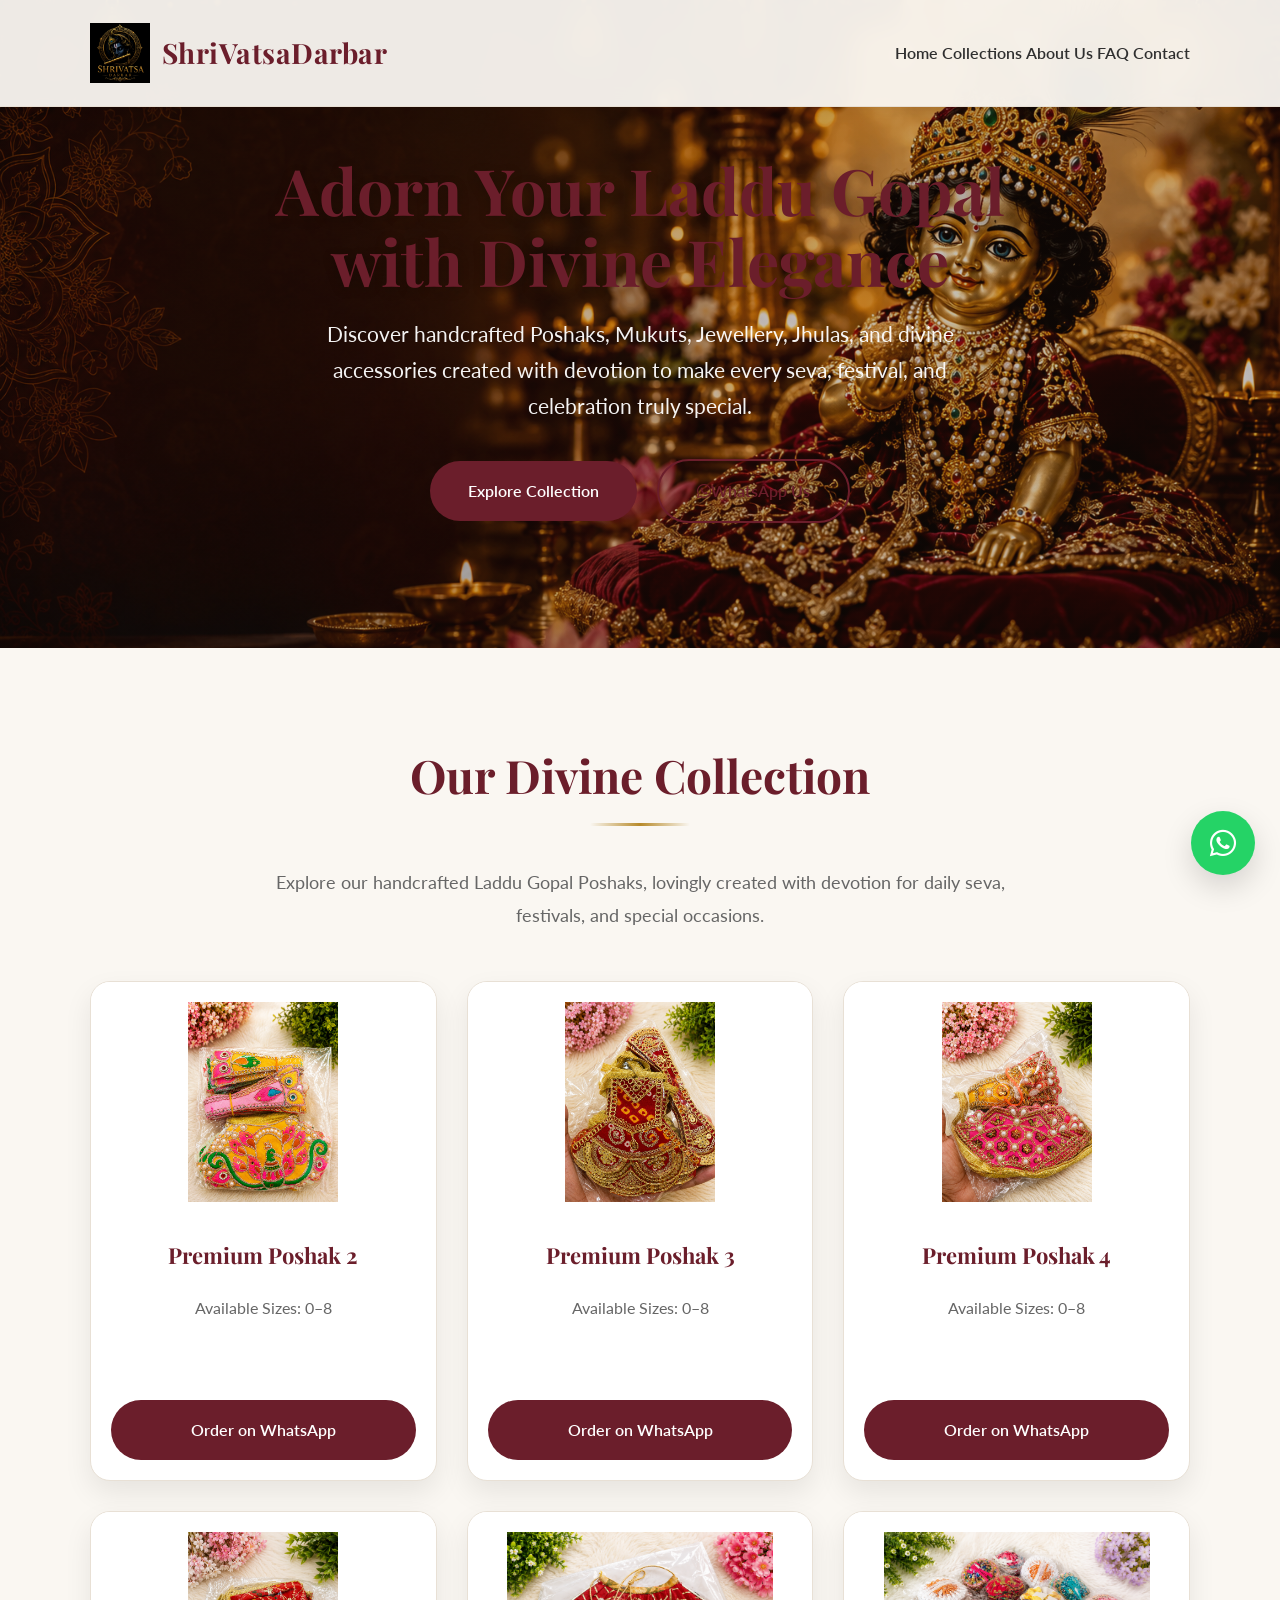
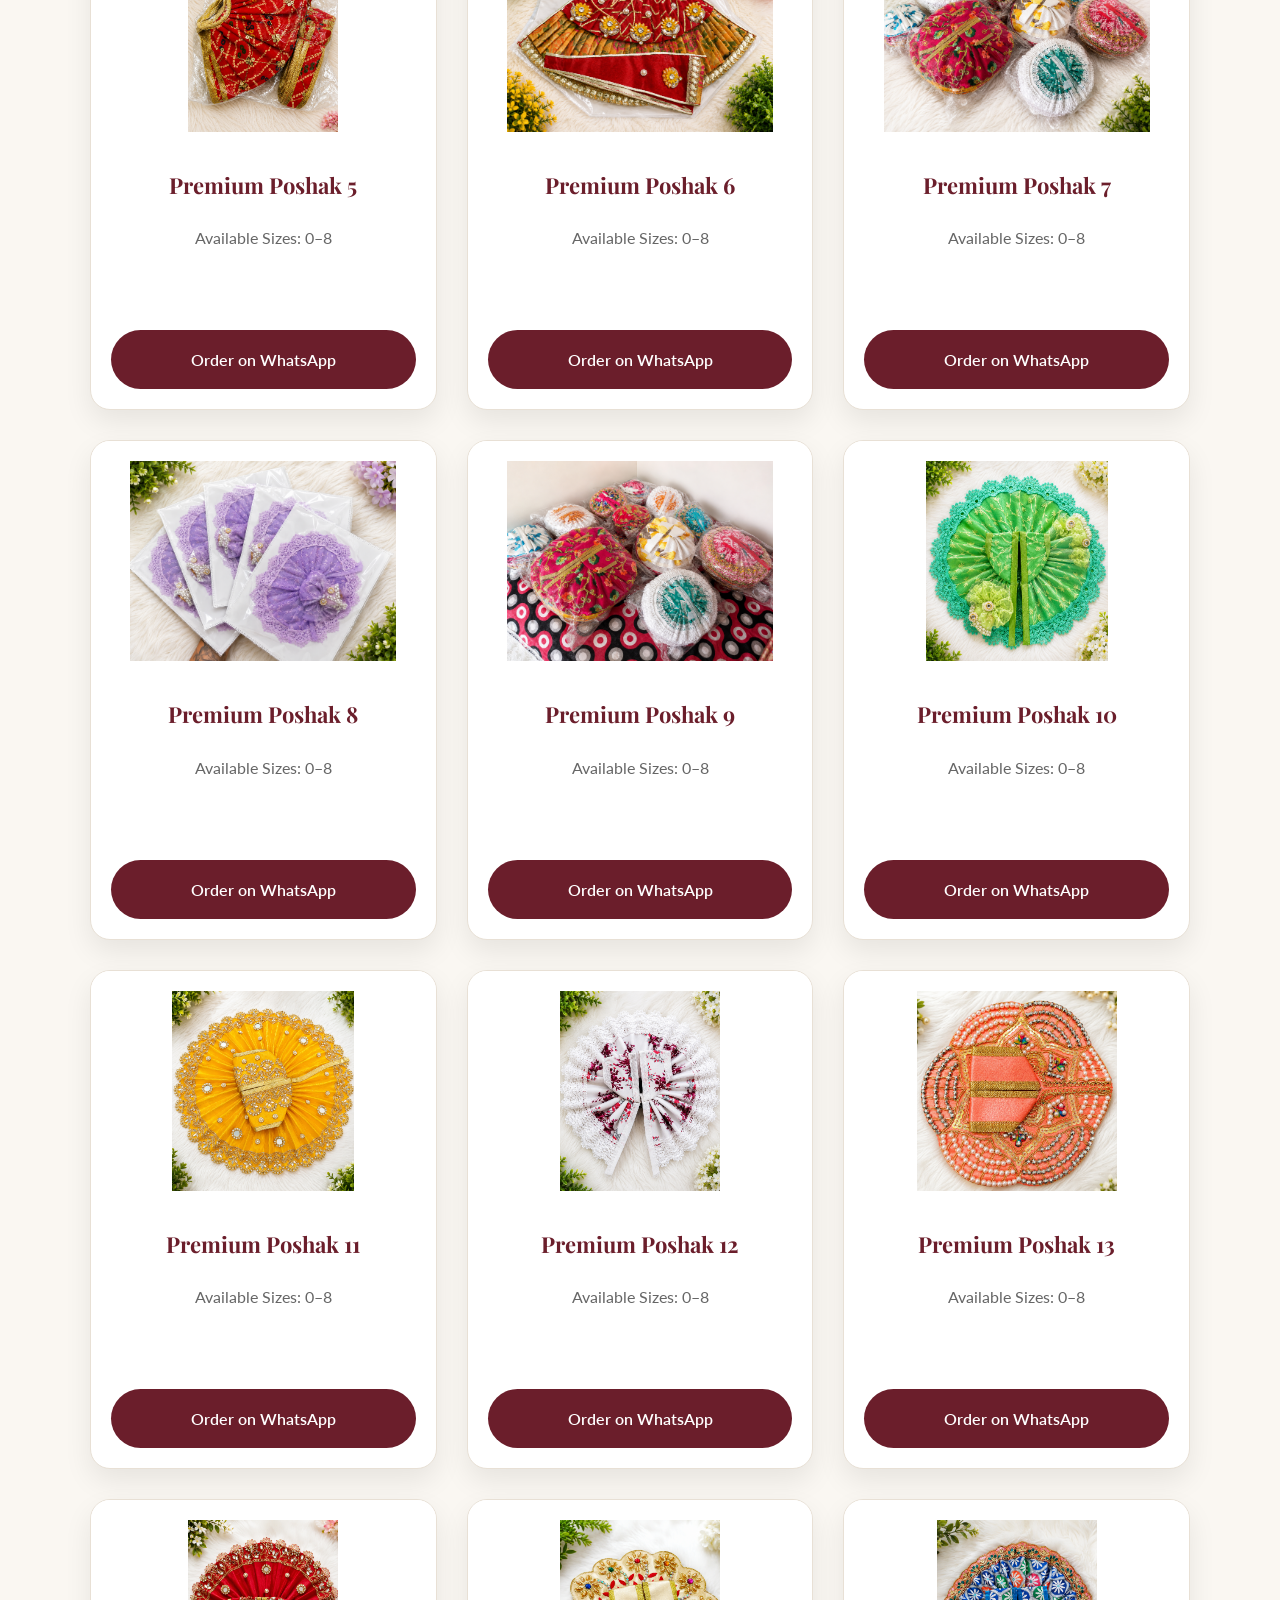
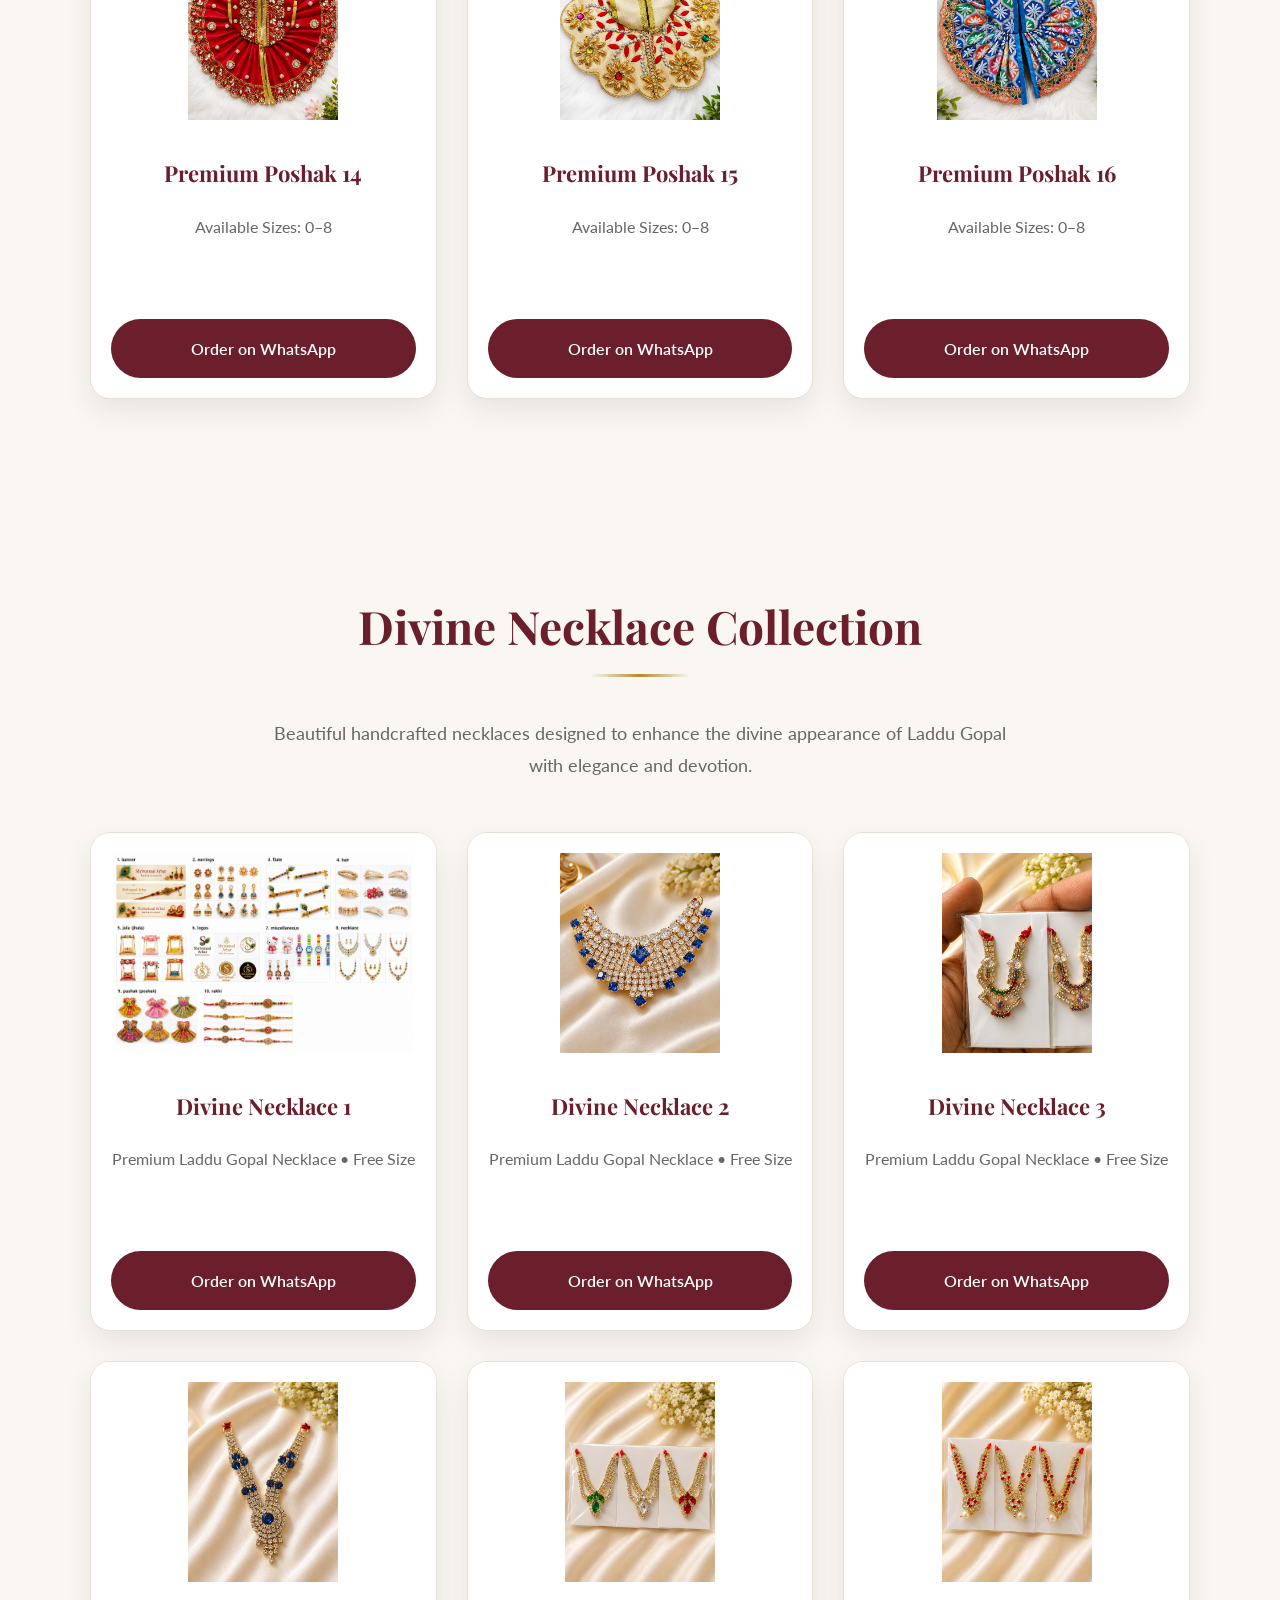
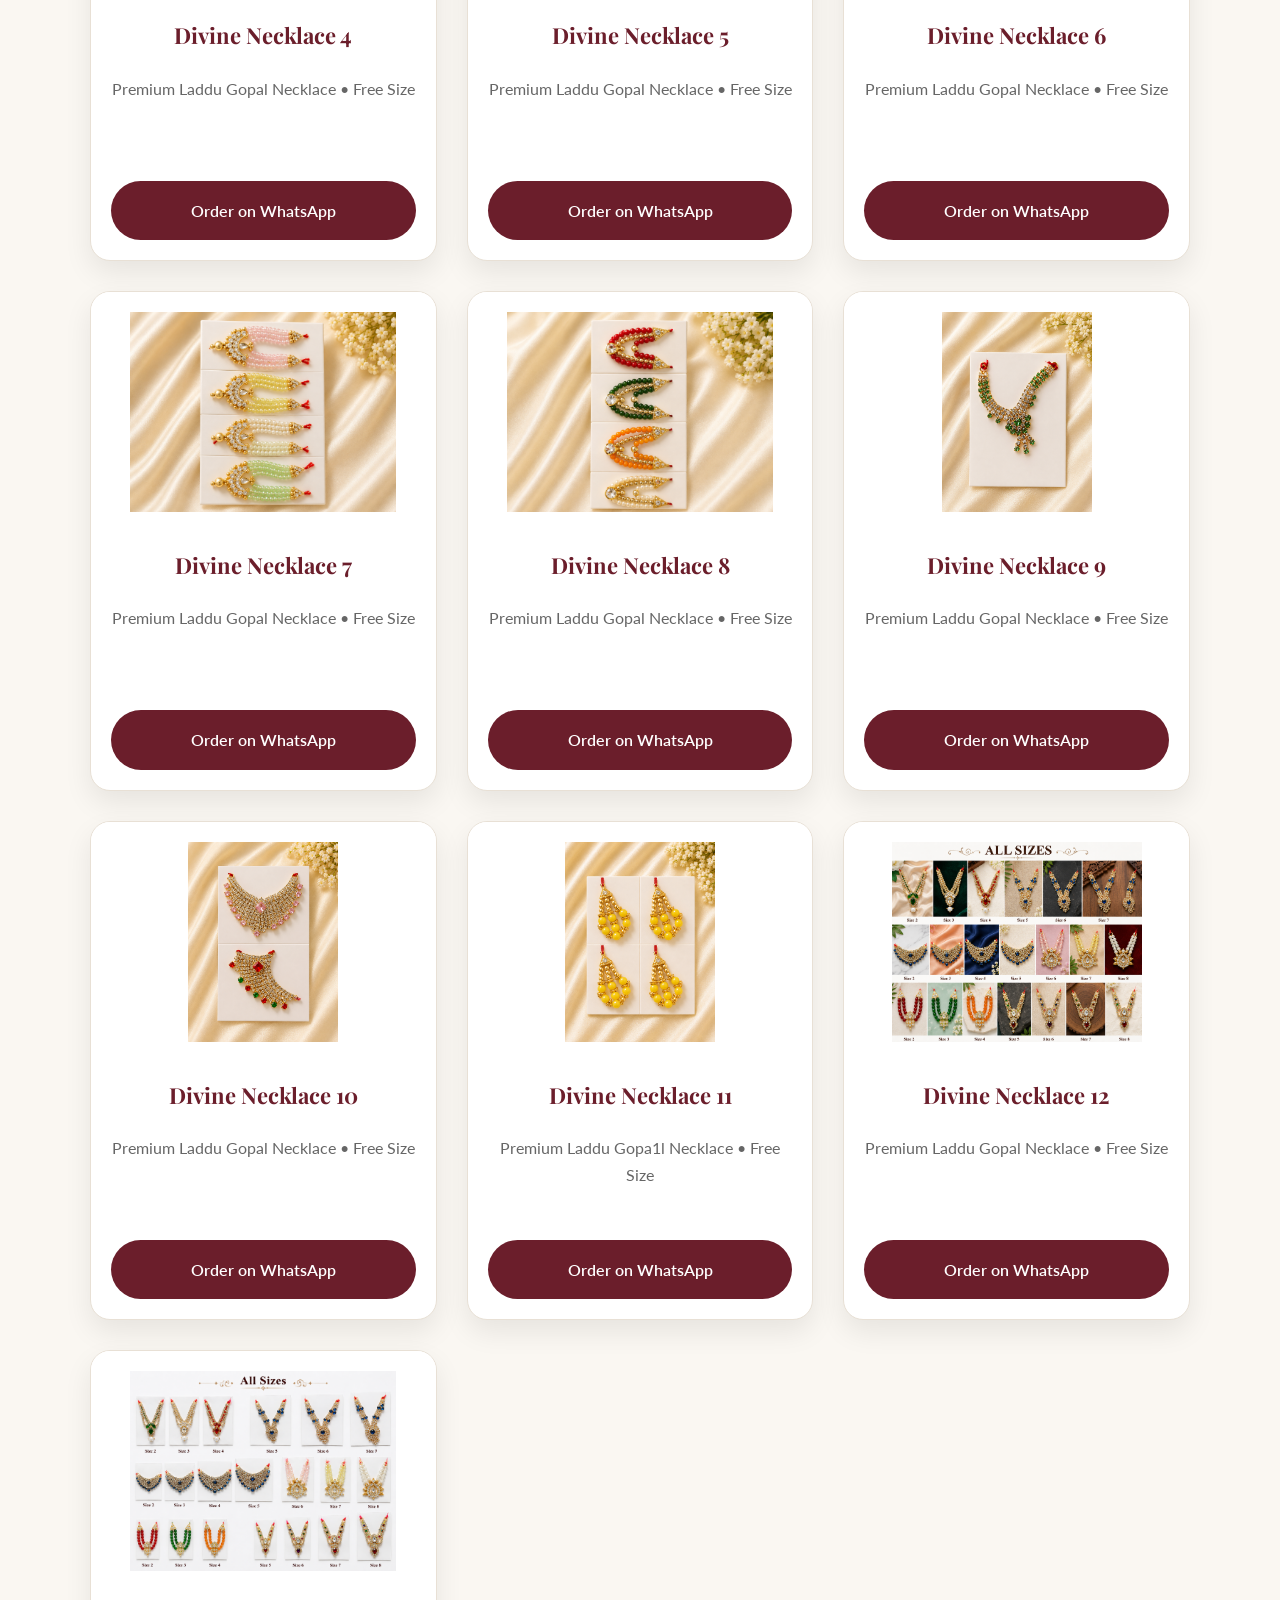
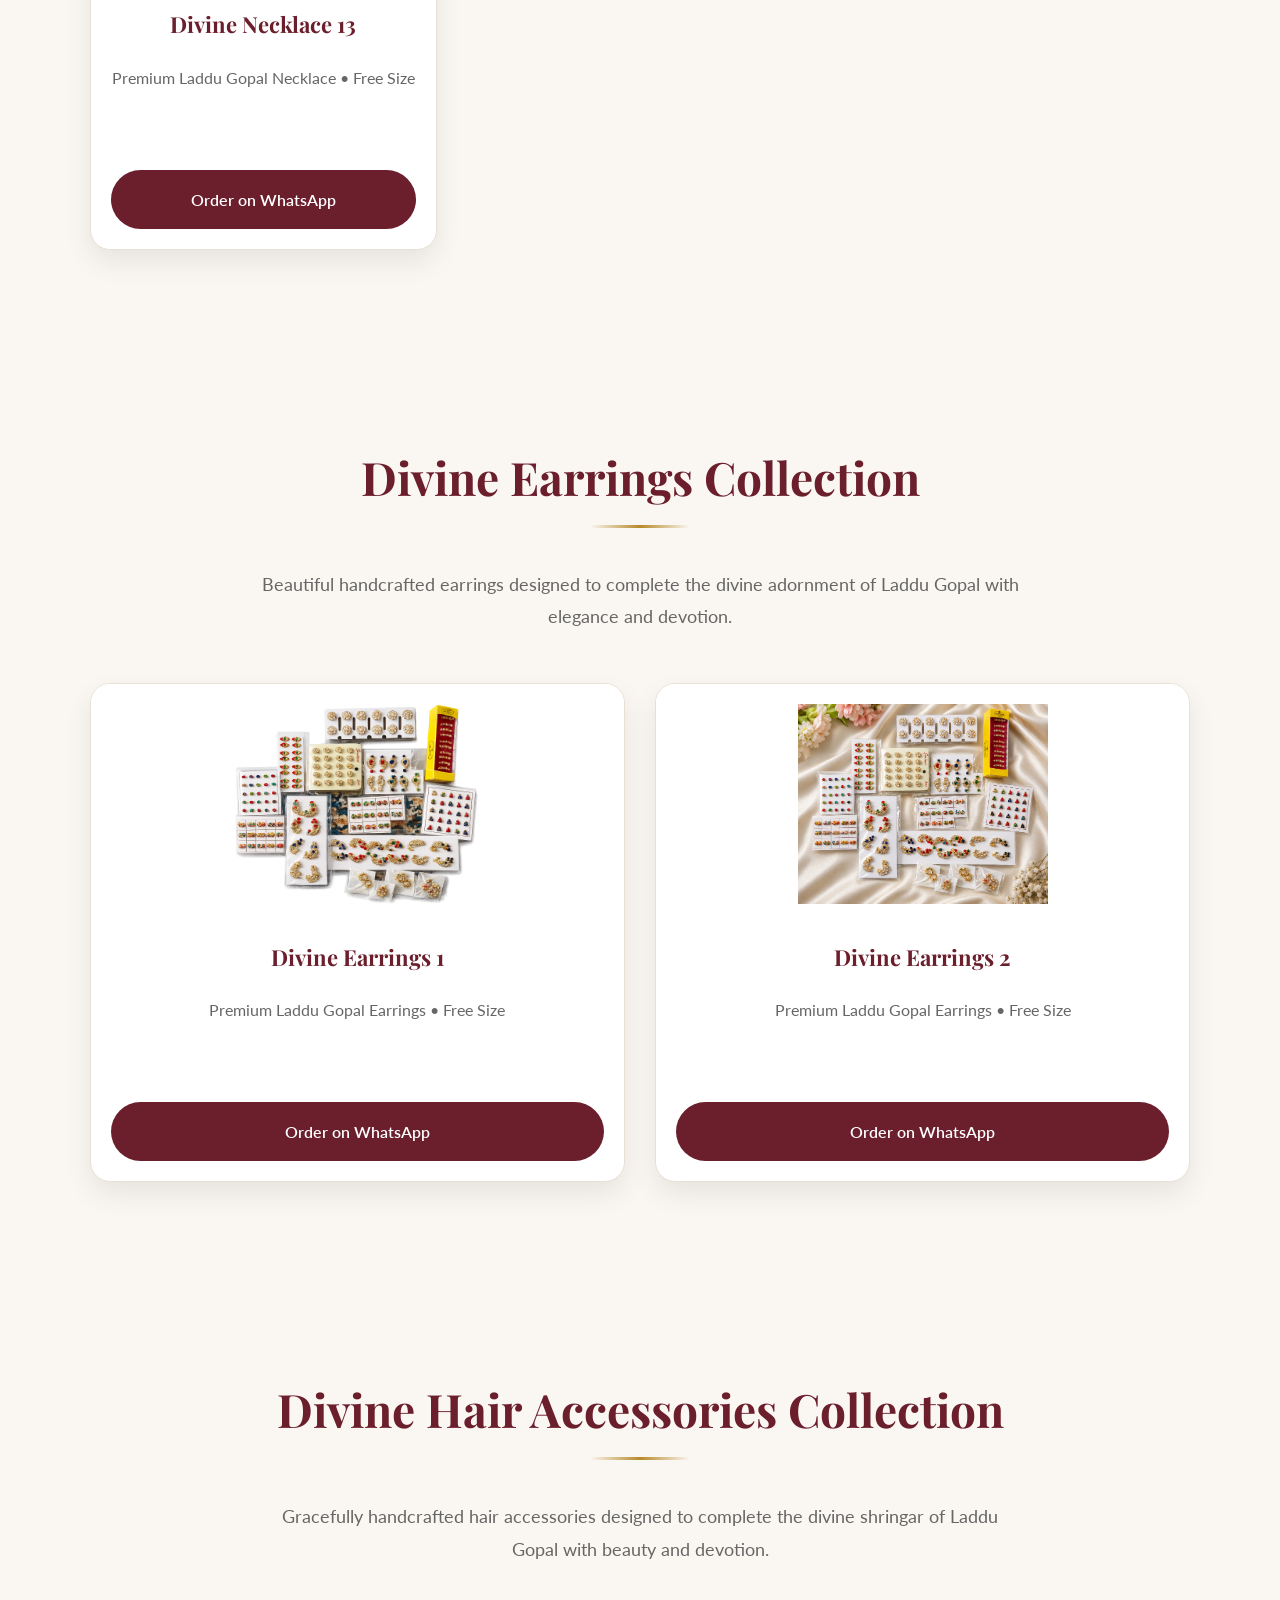
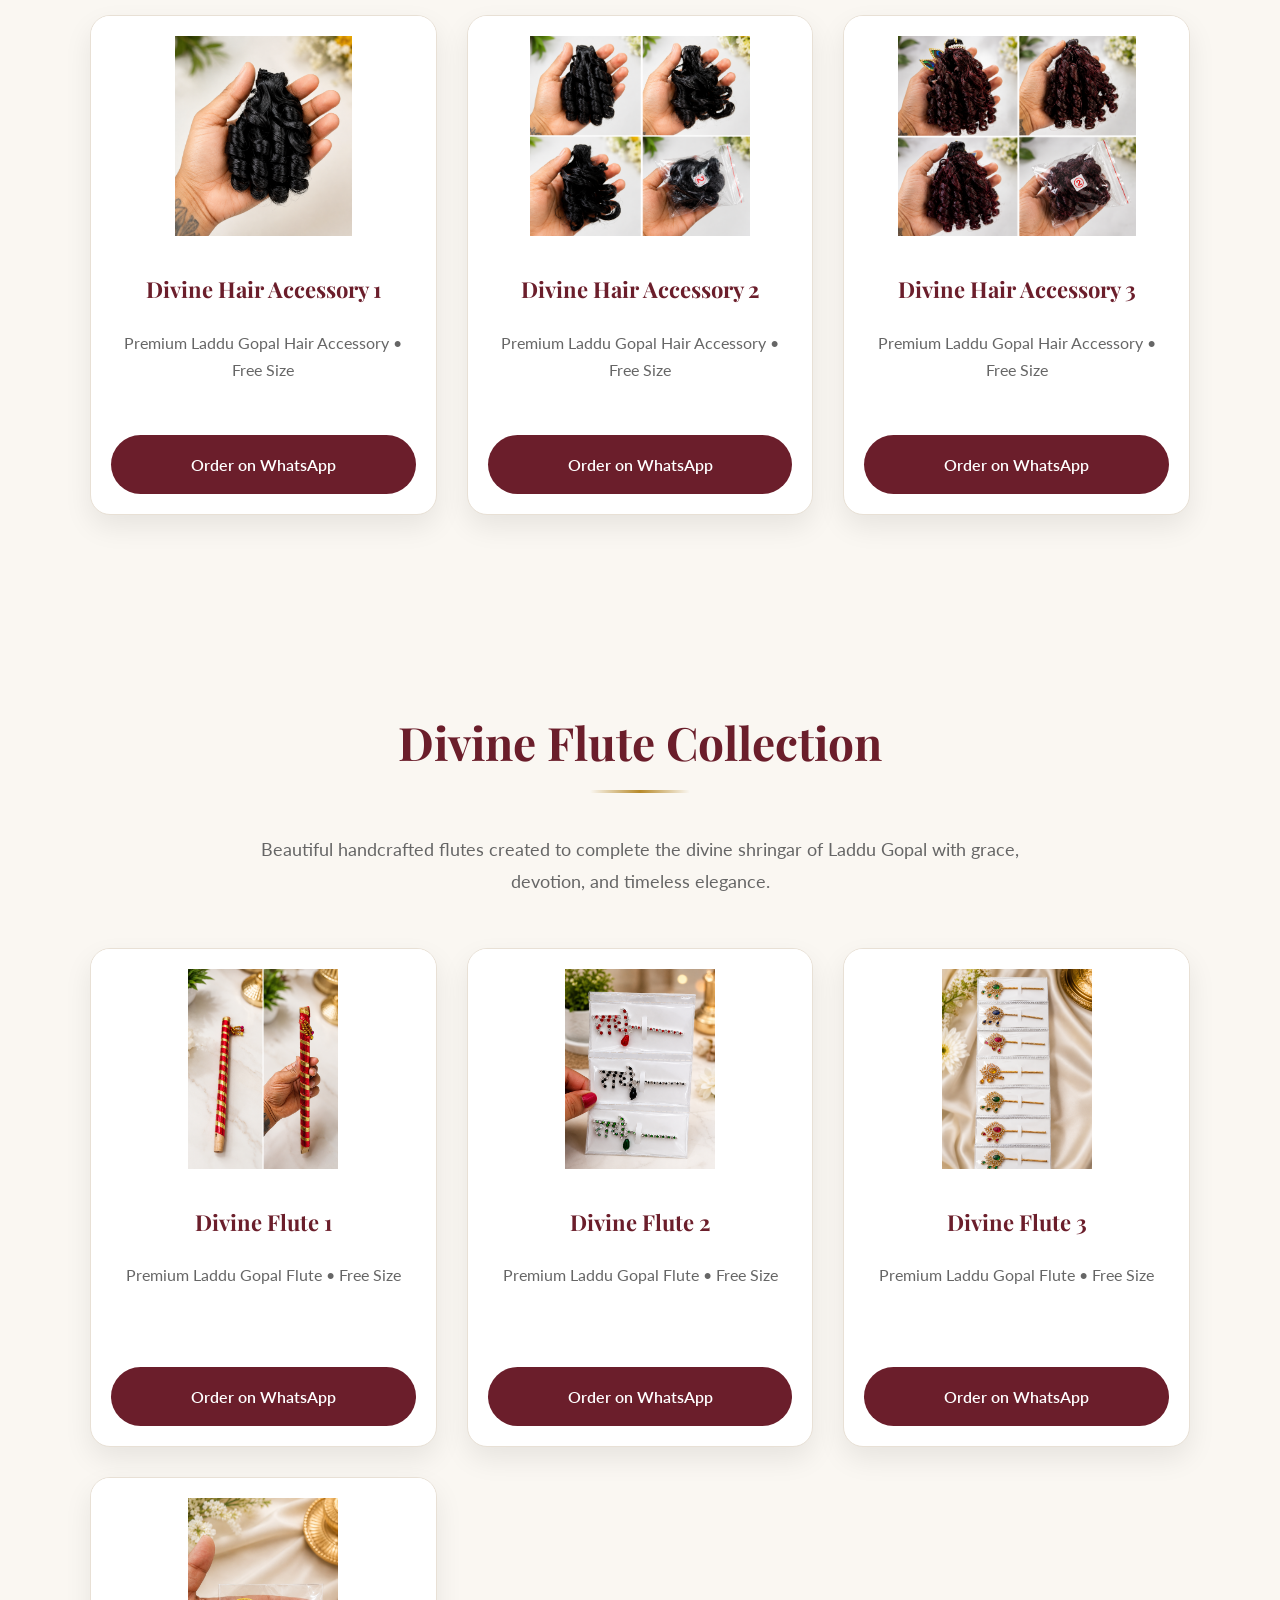
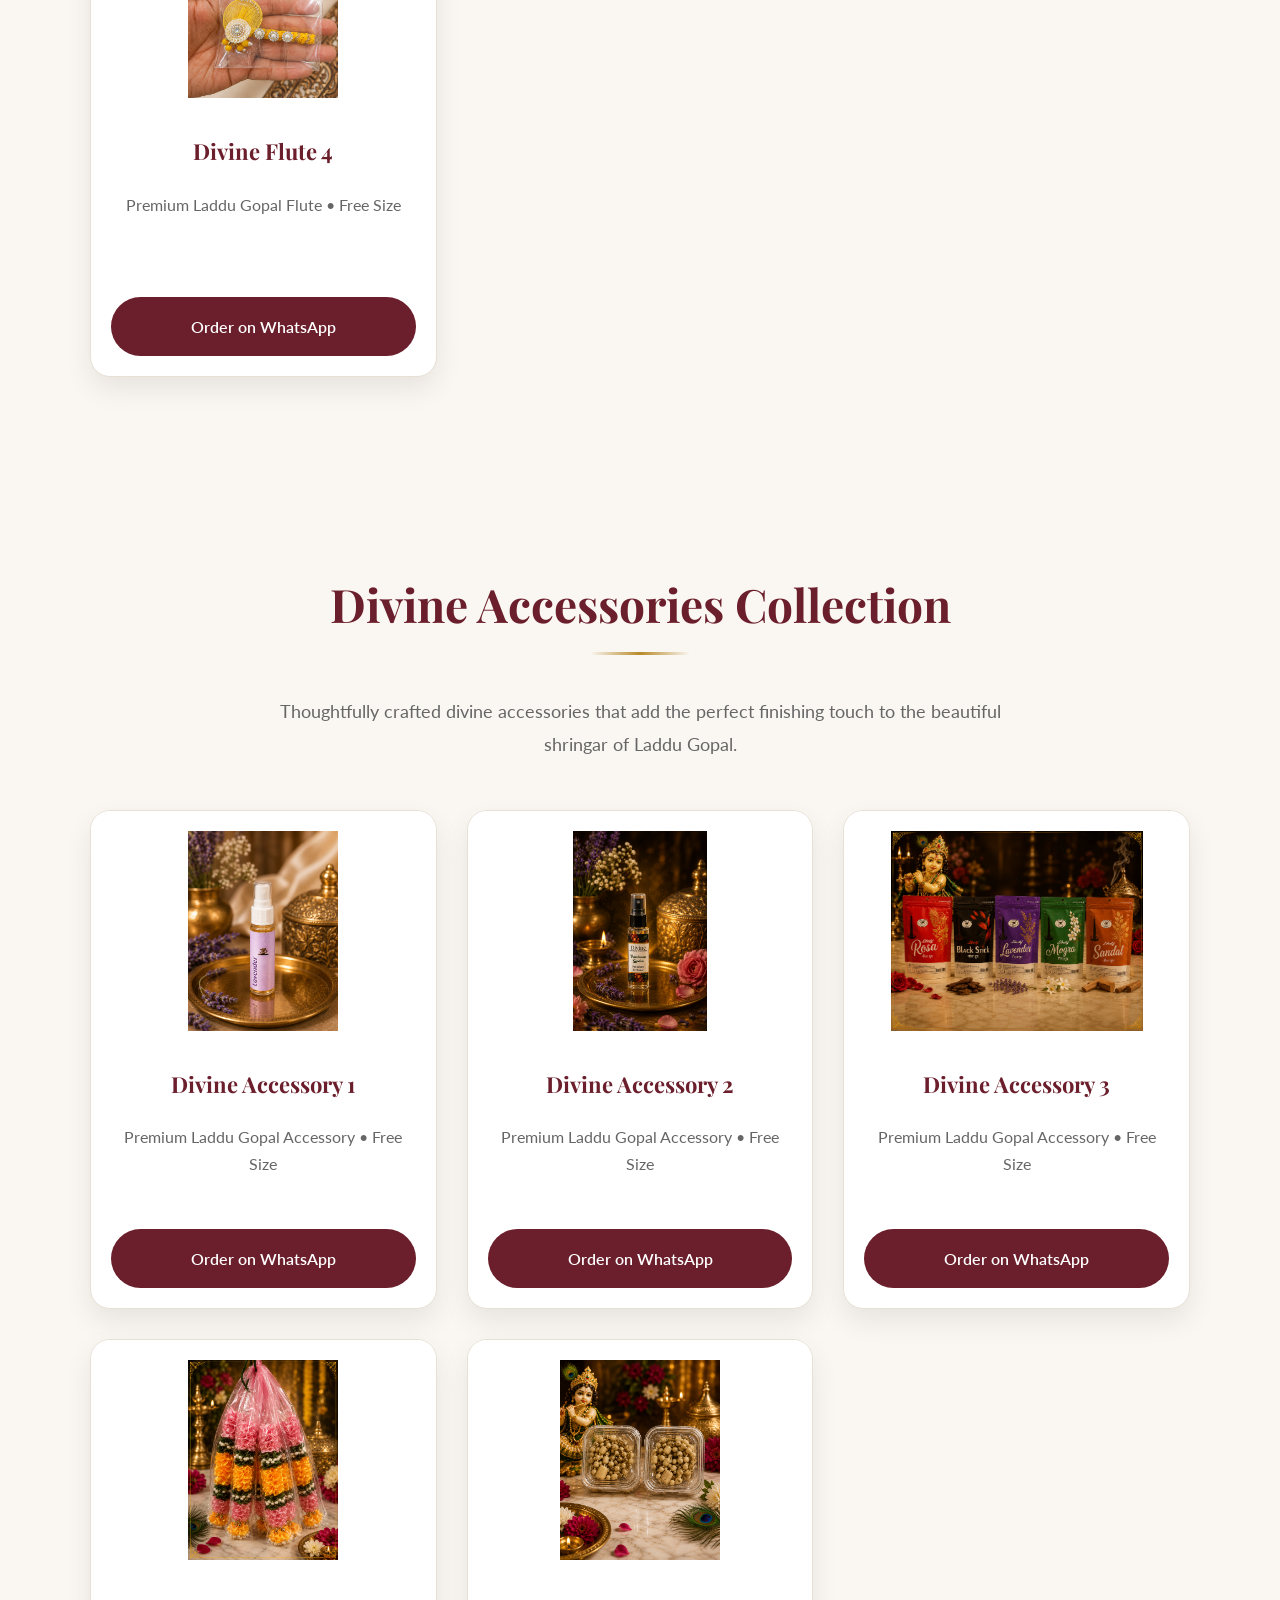
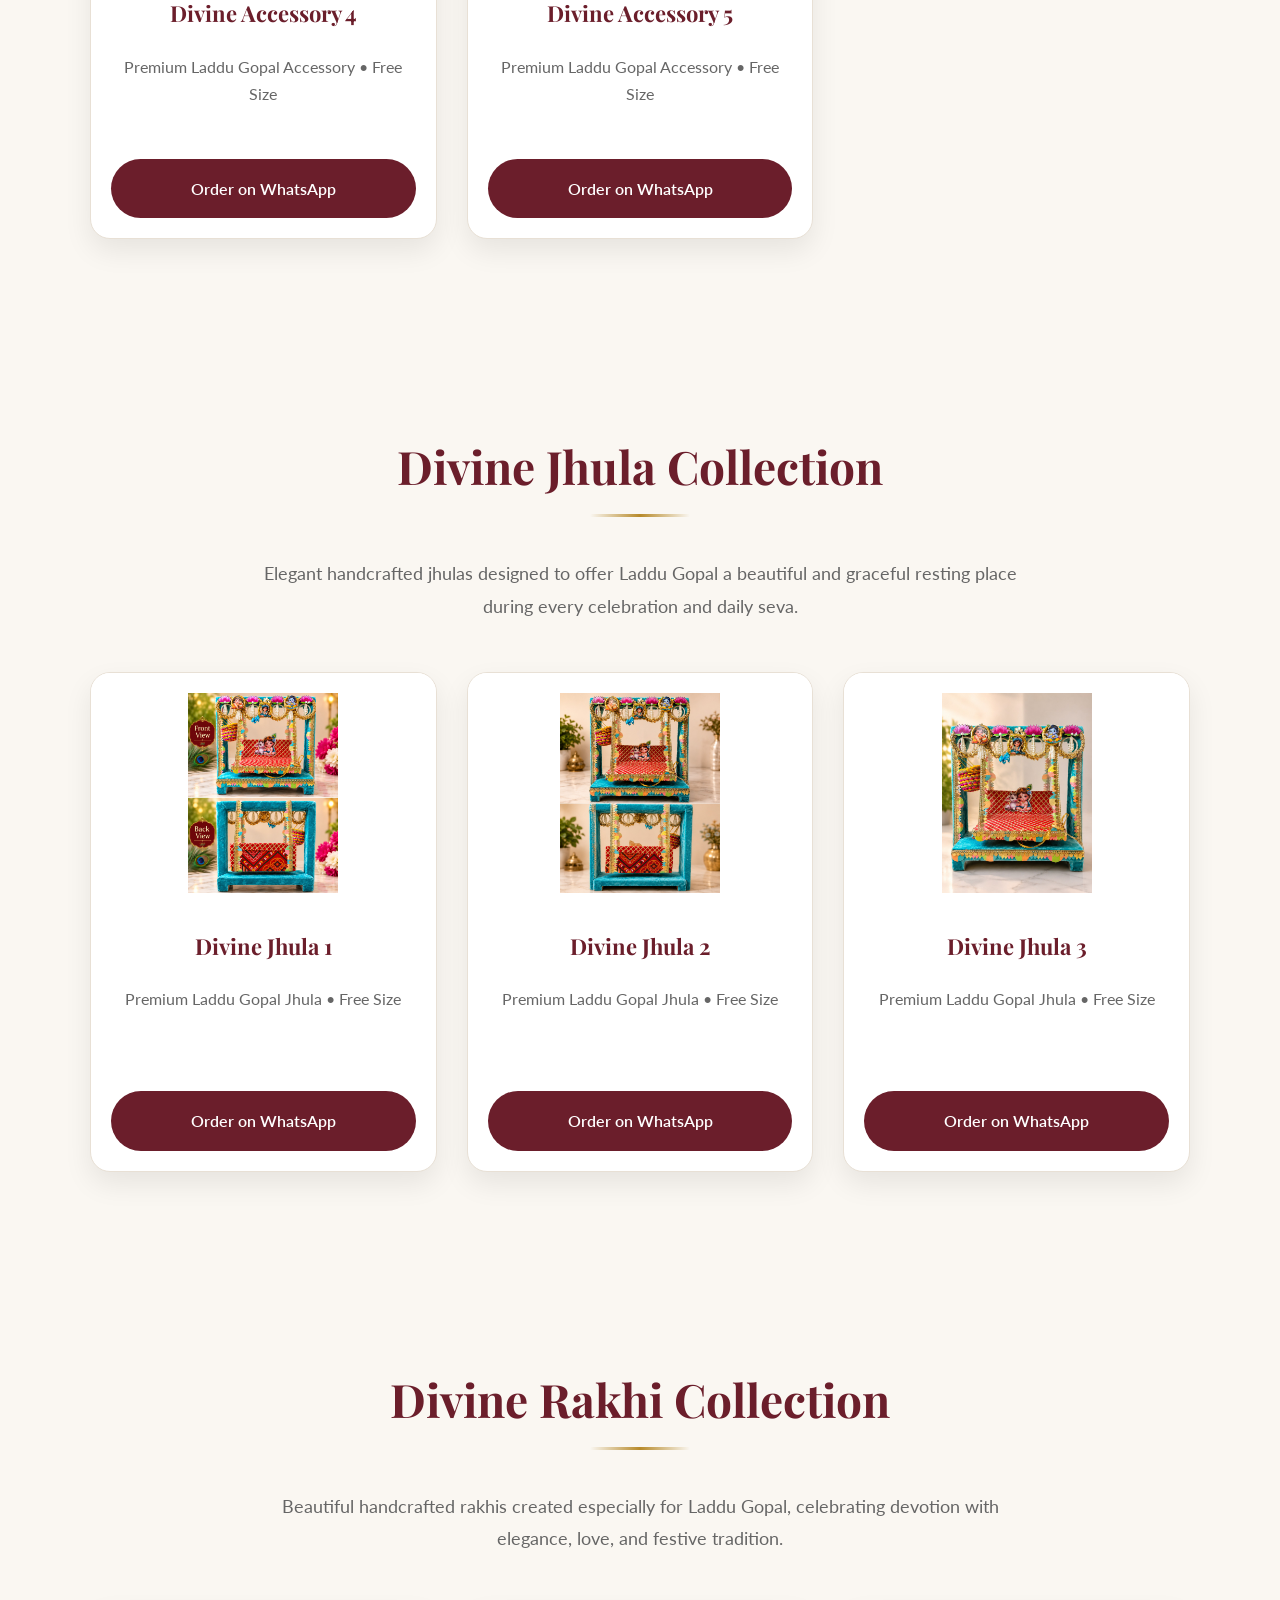
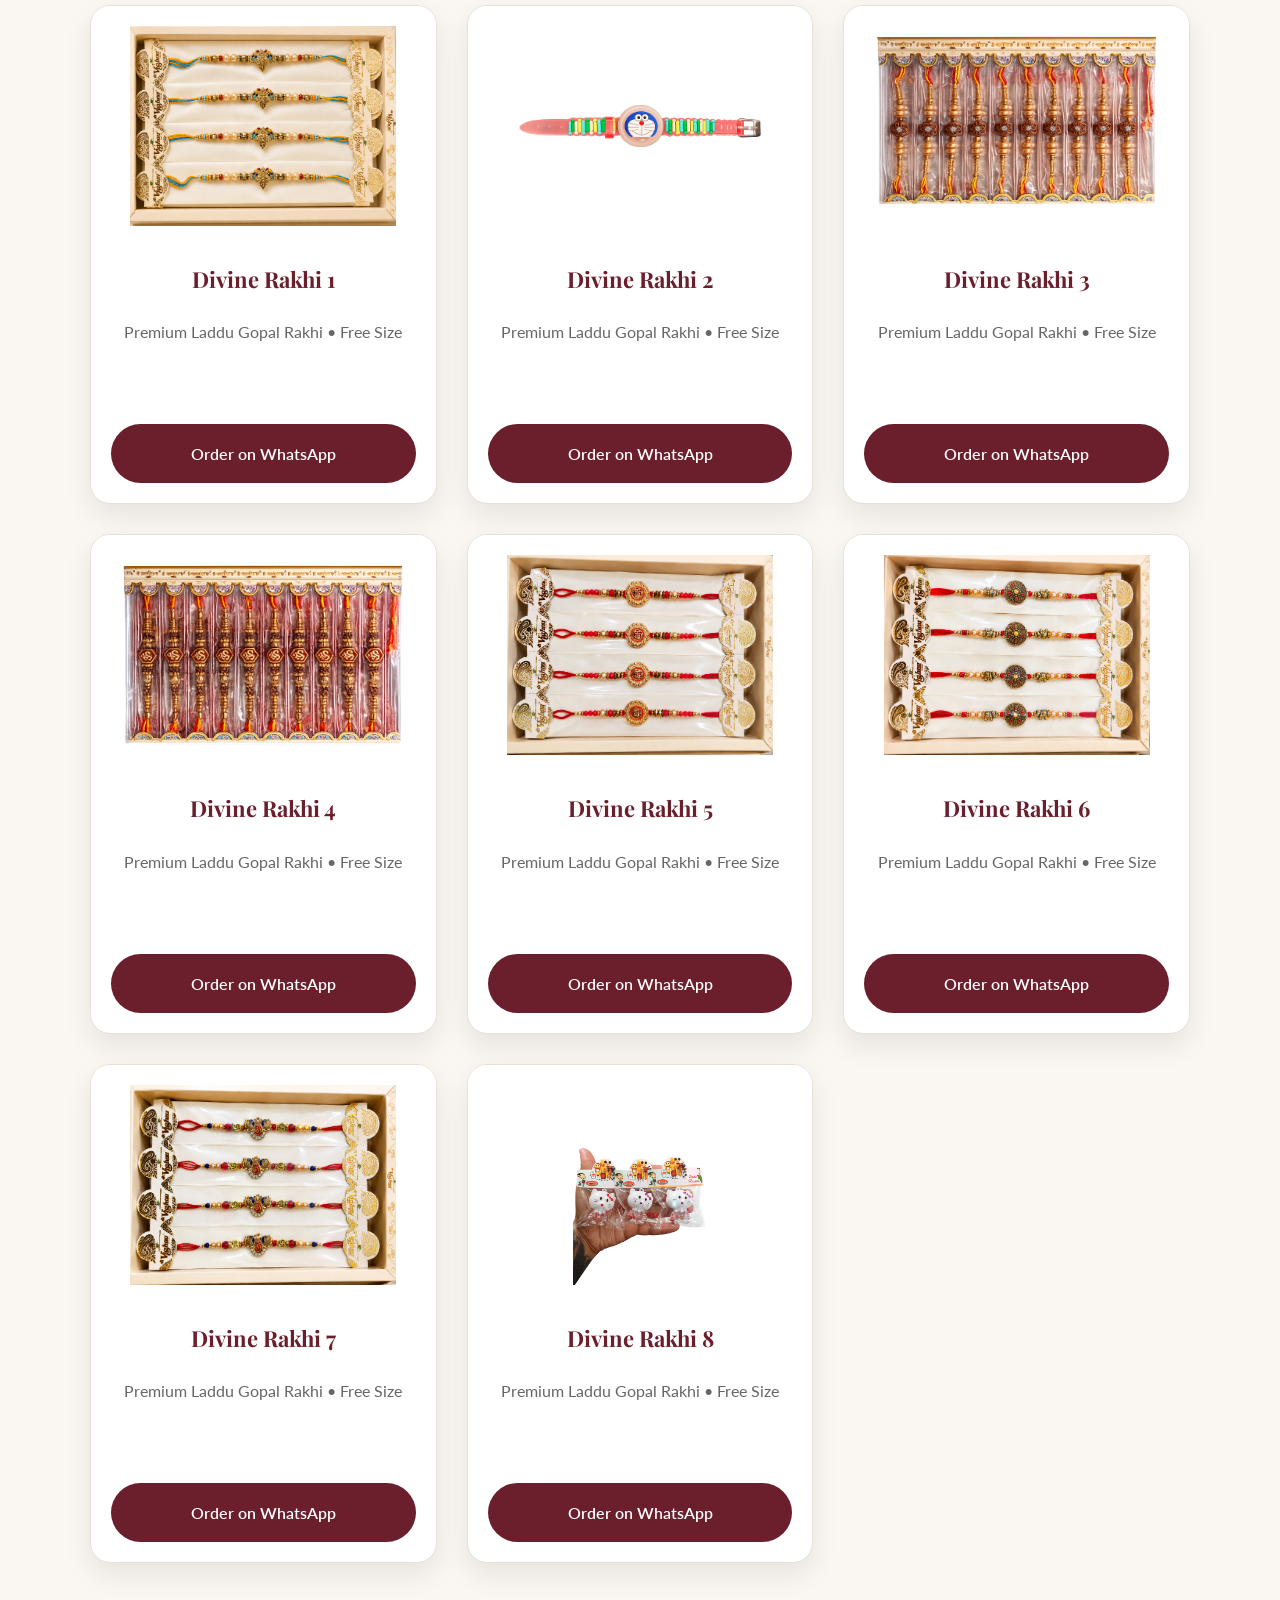
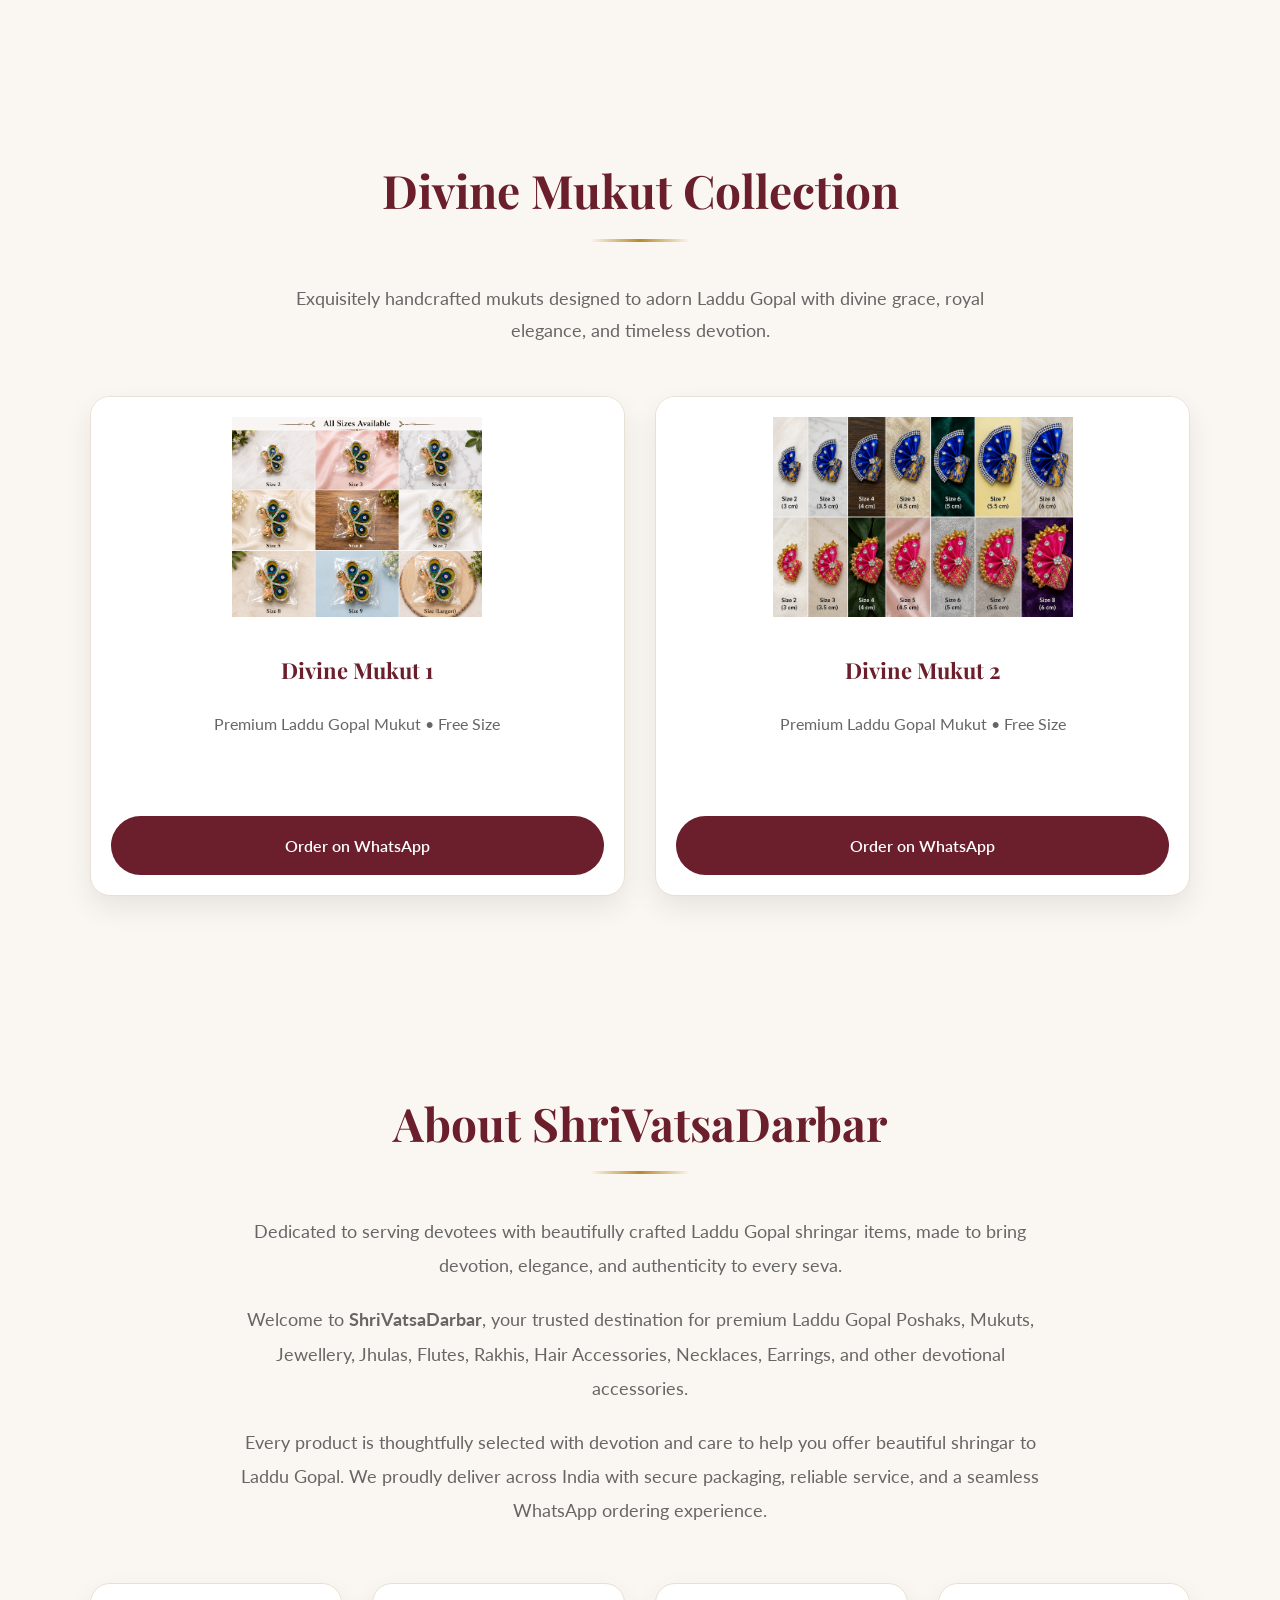
==== commit fbf9b254: "Update index.html" ====
--- a/index.html
+++ b/index.html
@@ -695,7 +695,7 @@
          alt="Divine Laddu Gopal Necklace"
          loading="lazy">
 
-    <h3>Divine Necklace 1</h3>
+    <h3>Divine Necklace 11</h3>
 
     <p class="product-size">
         Premium Laddu Gopa1l Necklace • Free Size
@@ -1506,132 +1506,264 @@
 </section>
     <section id="reviews" class="reviews">
 
-    <h2>What Our Devotees Say ❤️</h2>
+    <h2 class="section-title">What Our Devotees Say</h2>
+
+    <div class="divider"></div>
+
+    <p class="section-subtitle">
+        Trusted by devotees across India for premium Laddu Gopal shringar, quality craftsmanship, and heartfelt service.
+    </p>
 
     <div class="review-grid">
 
         <div class="review-card">
-            ⭐⭐⭐⭐⭐
+            <div class="stars">⭐⭐⭐⭐⭐</div>
+
             <p>
-                "Beautiful quality Poshak. My Laddu Gopal looks divine.
-                Packaging was excellent and delivery was quick."
-            </p>
-            <h4>— Priya Sharma</h4>
+                "Absolutely stunning collection! The outfits and accessories exceeded my expectations.
+                Premium quality, beautiful designs, and fast delivery."
+            </p>
+
+            <h4>— Anuradha Ojha</h4>
         </div>
 
         <div class="review-card">
-            ⭐⭐⭐⭐⭐
+            <div class="stars">⭐⭐⭐⭐⭐</div>
+
             <p>
-                "Premium finishing and wonderful customer service.
-                Highly recommended for every Krishna devotee."
-            </p>
-            <h4>— Rahul Mishra</h4>
+                "Excellent quality, beautiful fabric, and neat finishing.
+                The poshak looked even more beautiful in real life. Highly recommended."
+            </p>
+
+            <h4>— Prince Kumar</h4>
         </div>
 
         <div class="review-card">
-            ⭐⭐⭐⭐⭐
+            <div class="stars">⭐⭐⭐⭐⭐</div>
+
             <p>
-                "Exactly as shown in the pictures. Very happy with my purchase.
-                Will definitely order again."
-            </p>
-            <h4>— Neha Gupta</h4>
+                "Good quality fabric, vibrant colors, and intricate work.
+                Perfect for daily decoration and festive occasions."
+            </p>
+
+            <h4>— Neha Singh</h4>
+        </div>
+
+        <div class="review-card">
+            <div class="stars">⭐⭐⭐⭐⭐</div>
+
+            <p>
+                "Beautiful collection with excellent quality and reasonable prices.
+                Elegant designs and very good finishing."
+            </p>
+
+            <h4>— Prince Choubey</h4>
+        </div>
+
+        <div class="review-card">
+            <div class="stars">⭐⭐⭐⭐⭐</div>
+
+            <p>
+                "Exceptional quality with a fantastic selection of accessories.
+                Highly recommended!"
+            </p>
+
+            <h4>— Om Prakash Pandey</h4>
+        </div>
+
+        <div class="review-card">
+            <div class="stars">⭐⭐⭐⭐⭐</div>
+
+            <p>
+                "Loved the quality of the Laddu Gopal dresses.
+                Everything looked exactly as shown in the pictures."
+            </p>
+
+            <h4>— Digital Community</h4>
         </div>
 
     </div>
 
-    </section>
+    <div class="review-btn">
+
+        <a href="YOUR_GOOGLE_REVIEW_LINK"
+           target="_blank"
+           rel="noopener"
+           class="btn">
+
+            View All Reviews on Google
+
+        </a>
+
+    </div>
+
+</section>
     <section id="contact" class="contact">
 
-    <h2>Contact ShriVatsaDarbar</h2>
-
-    <p>
-        We'd love to help you choose the perfect Poshak and accessories for your Laddu Gopal.
+    <section id="contact" class="contact">
+
+    <h2 class="section-title">Contact ShriVatsaDarbar</h2>
+
+    <div class="divider"></div>
+
+    <p class="section-subtitle">
+        We'd be delighted to help you choose the perfect Poshak and accessories for your beloved Laddu Gopal. Feel free to reach out with any questions or order enquiries.
     </p>
 
     <div class="contact-grid">
 
         <div class="contact-card">
+
             📍
+
             <h3>Address</h3>
+
             <p>
                 ShriVatsaDarbar<br>
-        Bhola &amp; Prabha Niwas<br>
-        Ratanpur, Padao<br>
-        Varanasi - 221008<br>
-        Uttar Pradesh, India
-            </p>
+                Bhola &amp; Prabha Niwas<br>
+                Ratanpur, Padao<br>
+                Varanasi – 221008<br>
+                Uttar Pradesh, India
+            </p>
+
         </div>
 
         <div class="contact-card">
+
             📞
+
             <h3>Phone</h3>
+
             <p>
-                +91 88261 96544
-            </p>
+                <a href="tel:+918826196544">
+                    +91 88261 96544
+                </a>
+            </p>
+
+        </div>
+                <div class="contact-card">
+
+            📧
+
+            <h3>Email</h3>
+
+            <p>
+                <a href="mailto:shrivatsadarbar@gmail.com">
+                    shrivatsadarbar@gmail.com
+                </a>
+            </p>
+
         </div>
 
         <div class="contact-card">
-            📧
-            <h3>Email</h3>
+
+            🌐
+
+            <h3>Website</h3>
+
             <p>
-                shrivatsadarbar@gmail.com
-            </p>
+                <a href="https://www.shrivatsadarbar.com"
+                   target="_blank"
+                   rel="noopener">
+                    www.shrivatsadarbar.com
+                </a>
+            </p>
+
         </div>
 
         <div class="contact-card">
-            🌐
-            <h3>Website</h3>
+
+            🗺️
+
+            <h3>Visit Our Store</h3>
+
             <p>
-                www.shrivatsadarbar.com
-            </p>
-        </div>
-<div class="contact-card">
-    <div class="icon">🗺️</div>
-    <h3>Visit Our Store</h3>
-    <p>Bhola &amp; Prabha Niwas<br>
-    Ratanpur, Padao<br>
-    Varanasi - 221008</p>
-
-    <a href="https://maps.google.com/?q=Bhola+and+Prabha+Niwas+Ratanpur+Padao+Varanasi+221008"
-       target="_blank"
-       class="btn">
-       Open in Google Maps
-    </a>
-</div>
+                Bhola &amp; Prabha Niwas<br>
+                Ratanpur, Padao<br>
+                Varanasi – 221008
+            </p>
+
+            <a href="https://maps.google.com/?q=Bhola+and+Prabha+Niwas+Ratanpur+Padao+Varanasi+221008"
+               target="_blank"
+               rel="noopener"
+               class="btn">
+
+                Open in Google Maps
+
+            </a>
+
+        </div>
+
     </div>
 
     <div class="contact-buttons">
 
-        <a href="https://wa.me/918826196544?text=%F0%9F%99%8F%20Jai%20Shri%20Krishna!%20I%20would%20like%20to%20inquire%20about%20your%20products." class="btn" target="_blank">
+        <a href="https://wa.me/918826196544?text=%F0%9F%99%8F%20Jai%20Shri%20Krishna!%20I%20would%20like%20to%20inquire%20about%20your%20products."
+           class="btn"
+           target="_blank"
+           rel="noopener"
+           aria-label="Chat with ShriVatsaDarbar on WhatsApp">
+
             💬 Chat on WhatsApp
+
         </a>
 
     </div>
 
-    </section>
+</section>
     <!-- Floating WhatsApp Button -->
-    <a href="https://wa.me/918826196544?text=%F0%9F%99%8F%20Jai%20Shri%20Krishna!%20I%20would%20like%20to%20inquire%20about%20your%20products." class="floating-whatsapp" target="_blank">
-<i class="fab fa-whatsapp"></i>
-    </a>
+
+<a href="https://wa.me/918826196544?text=%F0%9F%99%8F%20Jai%20Shri%20Krishna!%20I%20would%20like%20to%20inquire%20about%20your%20products."
+   class="floating-whatsapp"
+   target="_blank"
+   rel="noopener"
+   aria-label="Chat with ShriVatsaDarbar on WhatsApp">
+
+    <i class="fab fa-whatsapp"></i>
+
+</a>
+
 <!-- Order Popup -->
+
 <div id="orderPopup" class="popup">
 
     <div class="popup-content">
 
-        <span class="close" onclick="closeOrderForm()">&times;</span>
+        <span class="close"
+              onclick="closeOrderForm()"
+              aria-label="Close Order Form">
+            &times;
+        </span>
 
         <h2>Place Your Order</h2>
 
-        <input type="text" id="customerName" placeholder="Your Name" required>
-
-        <input type="tel" id="customerPhone" placeholder="Mobile Number" required>
-
-        <input type="email" id="customerEmail" placeholder="Email (Optional)">
-
-        <input type="text" id="productName" readonly>
-
-        <select id="productSize">
-            <option>Select Size</option>
+        <input type="text"
+               id="customerName"
+               placeholder="Your Name"
+               required
+               aria-label="Your Name">
+
+        <input type="tel"
+               id="customerPhone"
+               placeholder="Mobile Number"
+               required
+               aria-label="Mobile Number">
+
+        <input type="email"
+               id="customerEmail"
+               placeholder="Email (Optional)"
+               aria-label="Email">
+
+        <input type="text"
+               id="productName"
+               readonly
+               aria-label="Selected Product">
+
+        <select id="productSize"
+                aria-label="Select Product Size">
+
+            <option value="">Select Size</option>
+
             <option>0</option>
             <option>1</option>
             <option>2</option>
@@ -1641,59 +1773,85 @@
             <option>6</option>
             <option>7</option>
             <option>8</option>
+
         </select>
-<textarea id="customerAddress" placeholder="📍 Delivery Address" required></textarea>
-        <textarea id="customerMessage" placeholder="Additional Message"></textarea>
-
-        <button onclick="sendWhatsApp()">
+
+        <textarea id="customerAddress"
+                  placeholder="📍 Delivery Address"
+                  required
+                  aria-label="Delivery Address"></textarea>
+
+        <textarea id="customerMessage"
+                  placeholder="Additional Message (Optional)"
+                  aria-label="Additional Message"></textarea>
+
+        <button type="button"
+                onclick="sendWhatsApp()">
+
             Send on WhatsApp
+
         </button>
-</div>
+
     </div>
 
+</div>
 <footer class="svd-footer">
 
     <div class="footer-container">
 
         <!-- Brand -->
+
         <div class="footer-column footer-brand">
 
             <img src="images/logoT.png"
                  alt="ShriVatsaDarbar Logo"
-                 class="footer-logo">
+                 class="footer-logo"
+                 loading="lazy">
 
             <h3>ShriVatsaDarbar</h3>
 
             <p>
                 Premium Laddu Gopal Poshaks, Mukuts, Jewellery,
-                Jhulas and Divine Accessories crafted with devotion
-                for every seva.
+                Jhulas, Flutes, Rakhis, and devotional accessories,
+                thoughtfully crafted with devotion for every seva.
             </p>
 
             <div class="footer-social">
 
                 <a href="https://www.instagram.com/shrivatsadarbar?igsh=MTNrdmpzZXVrZnJpOQ=="
                    target="_blank"
-                   aria-label="Instagram">
+                   rel="noopener"
+                   aria-label="Visit our Instagram">
+
                     <i class="fab fa-instagram"></i>
+
                 </a>
 
                 <a href="https://www.facebook.com/share/1b3UynPJ7a/"
                    target="_blank"
-                   aria-label="Facebook">
+                   rel="noopener"
+                   aria-label="Visit our Facebook">
+
                     <i class="fab fa-facebook-f"></i>
+
                 </a>
 
                 <a href="https://youtube.com/@shrivatsadarbar?si=Pefi8X33XfNsM-9H"
                    target="_blank"
-                   aria-label="YouTube">
+                   rel="noopener"
+                   aria-label="Visit our YouTube channel">
+
                     <i class="fab fa-youtube"></i>
+
                 </a>
 
                 <a href="https://wa.me/918826196544"
                    target="_blank"
-                   aria-label="WhatsApp">
+                   rel="noopener"
+                   aria-label="Chat with us on WhatsApp">
+
                     <i class="fab fa-whatsapp"></i>
+
                 </a>
 
             </div>
@@ -1701,87 +1859,145 @@
         </div>
 
         <!-- Explore -->
-        <div class="footer-column">
-
-            <h4>Explore</h4>
-
-            <ul>
-
-    <li><a href="index.html">Home</a></li>
-
-    <li><a href="index.html#products">Collections</a></li>
-
-    <li><a href="about.html">About Us</a></li>
-
-    <li><a href="index.html#contact">Contact</a></li>
-
-</ul>
-
-        </div>
-
+
+<div class="footer-column">
+
+    <h4>Explore</h4>
+
+    <ul>
+
+        <li>
+            <a href="index.html" aria-label="Go to Home">
+                Home
+            </a>
+        </li>
+
+        <li>
+            <a href="index.html#products" aria-label="View Our Collections">
+                Collections
+            </a>
+        </li>
+
+        <li>
+            <a href="about.html" aria-label="Learn About ShriVatsaDarbar">
+                About Us
+            </a>
+        </li>
+
+        <li>
+            <a href="index.html#contact" aria-label="Contact ShriVatsaDarbar">
+                Contact
+            </a>
+        </li>
+
+    </ul>
+
+</div>
         <!-- Customer Support -->
-        <div class="footer-column">
-
-            <h4>Customer Support</h4>
-
-            <ul>
-
-    <li><a href="faq.html">FAQ</a></li>
-
-    <li><a href="shipping-policy.html">Shipping Policy</a></li>
-
-    <li><a href="return-refund-policy.html">Return &amp; Refund Policy</a></li>
-
-    <li><a href="cancellation-policy.html">Cancellation Policy</a></li>
-
-    <li><a href="privacy-policy.html">Privacy Policy</a></li>
-
-    <li><a href="terms-conditions.html">Terms &amp; Conditions</a></li>
-
-            </ul>
-
-        </div>
-
+
+<div class="footer-column">
+
+    <h4>Customer Support</h4>
+
+    <ul>
+
+        <li>
+            <a href="faq.html" aria-label="Frequently Asked Questions">
+                FAQ
+            </a>
+        </li>
+
+        <li>
+            <a href="shipping-policy.html" aria-label="Shipping Policy">
+                Shipping Policy
+            </a>
+        </li>
+
+        <li>
+            <a href="return-refund-policy.html" aria-label="Return and Refund Policy">
+                Return &amp; Refund Policy
+            </a>
+        </li>
+
+        <li>
+            <a href="cancellation-policy.html" aria-label="Cancellation Policy">
+                Cancellation Policy
+            </a>
+        </li>
+
+        <li>
+            <a href="privacy-policy.html" aria-label="Privacy Policy">
+                Privacy Policy
+            </a>
+        </li>
+
+        <li>
+            <a href="terms-conditions.html" aria-label="Terms and Conditions">
+                Terms &amp; Conditions
+            </a>
+        </li>
+
+    </ul>
+
+</div>
         <!-- Contact -->
-        <div class="footer-column">
-
-            <h4>Contact</h4>
-
-            <p>
-                <i class="fas fa-phone"></i>
-                +91 88261 96544
-            </p>
-
-            <p>
-                <i class="fas fa-envelope"></i>
-                shrivatsadarbar@gmail.com
-            </p>
-
-            <p>
-                <i class="fas fa-location-dot"></i><br>
-
-                Bhola &amp; Prabha Niwas<br>
-                Ratanpur, Padao<br>
-                Varanasi – 221008<br>
-                Uttar Pradesh, India
-
-            </p>
-
-        </div>
-
-    </div>
-
+
+<div class="footer-column">
+
+    <h4>Contact</h4>
+
+    <p>
+
+        <i class="fas fa-phone"></i>
+
+        <a href="tel:+918826196544">
+            +91 88261 96544
+        </a>
+
+    </p>
+
+    <p>
+
+        <i class="fas fa-envelope"></i>
+
+        <a href="mailto:shrivatsadarbar@gmail.com">
+            shrivatsadarbar@gmail.com
+        </a>
+
+    </p>
+
+    <p>
+
+        <i class="fas fa-location-dot"></i><br>
+
+        <a href="https://maps.google.com/?q=Bhola+and+Prabha+Niwas+Ratanpur+Padao+Varanasi+221008"
+           target="_blank"
+           rel="noopener"
+           aria-label="Open ShriVatsaDarbar location in Google Maps">
+
+            Bhola &amp; Prabha Niwas<br>
+            Ratanpur, Padao<br>
+            Varanasi – 221008<br>
+            Uttar Pradesh, India
+
+        </a>
+
+    </p>
+
+</div>
+
+</div>
     <div class="footer-bottom">
 
-        <p>
-            © 2025 ShriVatsaDarbar. All Rights Reserved.
-        </p>
-
-        <p>
-            Made with ❤️ in Varanasi
-        </p>
-
-    </div>
+    <p>
+        © 2025 ShriVatsaDarbar. All Rights Reserved.
+    </p>
+
+    <p>
+        Serving devotees across India with devotion and authentic Laddu Gopal Shringar.
+    </p>
+
+</div>
 
 </footer>
 
--- a/style.css
+++ b/style.css
@@ -222,108 +222,132 @@
 
 /* HERO */
 
-.hero{
-
-    min-height:100vh;
-
-    display:flex;
-    justify-content:center;
-    align-items:center;
-
-    text-align:center;
-
-    padding:120px 25px 60px;
+.hero {
+
+    min-height: 72vh;
+
+    display: flex;
+    justify-content: center;
+    align-items: center;
+
+    text-align: center;
+
+    padding: 110px 25px 80px;
 
     background:
-    linear-gradient(rgba(45,24,16,.45),rgba(45,24,16,.45)),
-    url("images/poster.png");
-
-    background-size:cover;
-    background-position:center;
-
-}
-
-.hero-content{
-
-    max-width:900px;
-
-}
-
-.hero h1{
-
-    font-size:60px;
-
-    font-family:'Playfair Display',serif;
-
-    color:var(--primary);
-
-    line-height:1.15;
-
-    margin-bottom:24px;
-
-    text-shadow:0 2px 10px rgba(0,0,0,.18);
-
-}
-
-.hero p{
-
-    max-width:700px;
-
-    margin:0 auto 40px;
-
-    font-size:21px;
-
-    line-height:1.8;
-
-    color:rgba(255,255,255,.92);
-
-    font-weight:400;
-
-}
-
-.hero-buttons{
-
-    display:flex;
-    justify-content:center;
-    gap:18px;
-    flex-wrap:wrap;
-
-}
-
+        linear-gradient(
+            rgba(45,24,16,.28),
+            rgba(45,24,16,.28)
+        ),
+        url("images/poster.png");
+
+    background-size: cover;
+    background-position: center center;
+    background-repeat: no-repeat;
+
+}
+
+.hero-content {
+
+    max-width: 760px;
+
+    margin: auto;
+
+}
+
+.hero h1 {
+
+    font-size: clamp(42px, 6vw, 64px);
+
+    font-family: 'Playfair Display', serif;
+
+    color: var(--primary);
+
+    line-height: 1.1;
+
+    margin-bottom: 20px;
+
+    text-shadow: 0 3px 12px rgba(0, 0, 0, 0.18);
+
+}
+
+.hero p {
+
+    max-width: 650px;
+
+    margin: 0 auto 36px;
+
+    font-size: clamp(18px, 2vw, 21px);
+
+    line-height: 1.7;
+
+    color: rgba(255, 255, 255, 0.95);
+
+    font-weight: 400;
+
+}
+
+.hero-buttons {
+
+    display: flex;
+
+    justify-content: center;
+
+    align-items: center;
+
+    gap: 20px;
+
+    flex-wrap: wrap;
+
+}
 /* BUTTONS */
 
-.btn{
-
-    display:inline-flex;
-    align-items:center;
-    justify-content:center;
-
-    padding:15px 36px;
-
-    border-radius:50px;
-
-    background:var(--primary);
-
-    color:#fff;
-
-    text-decoration:none;
-
-    font-weight:600;
-
-    transition:.3s ease;
-
-}
-
-.btn:hover{
-
-    background:var(--primary-dark);
-
-    transform:translateY(-3px);
-
-    box-shadow:0 8px 20px rgba(90,25,25,.20);
-
-}
-
+.btn {
+
+    display: inline-flex;
+    align-items: center;
+    justify-content: center;
+
+    padding: 16px 38px;
+
+    border: none;
+    border-radius: 50px;
+
+    background: var(--primary);
+
+    color: #fff;
+
+    text-decoration: none;
+
+    font-size: 16px;
+    font-weight: 600;
+
+    cursor: pointer;
+
+    transition:
+        background 0.3s ease,
+        transform 0.3s ease,
+        box-shadow 0.3s ease;
+
+}
+
+.btn:hover {
+
+    background: var(--primary-dark);
+
+    transform: translateY(-3px);
+
+    box-shadow: 0 10px 24px rgba(90, 25, 25, 0.25);
+
+}
+
+.btn:focus-visible {
+
+    outline: 3px solid rgba(212, 175, 55, 0.5);
+
+    outline-offset: 4px;
+
+}
 .secondary{
 
     background:transparent;
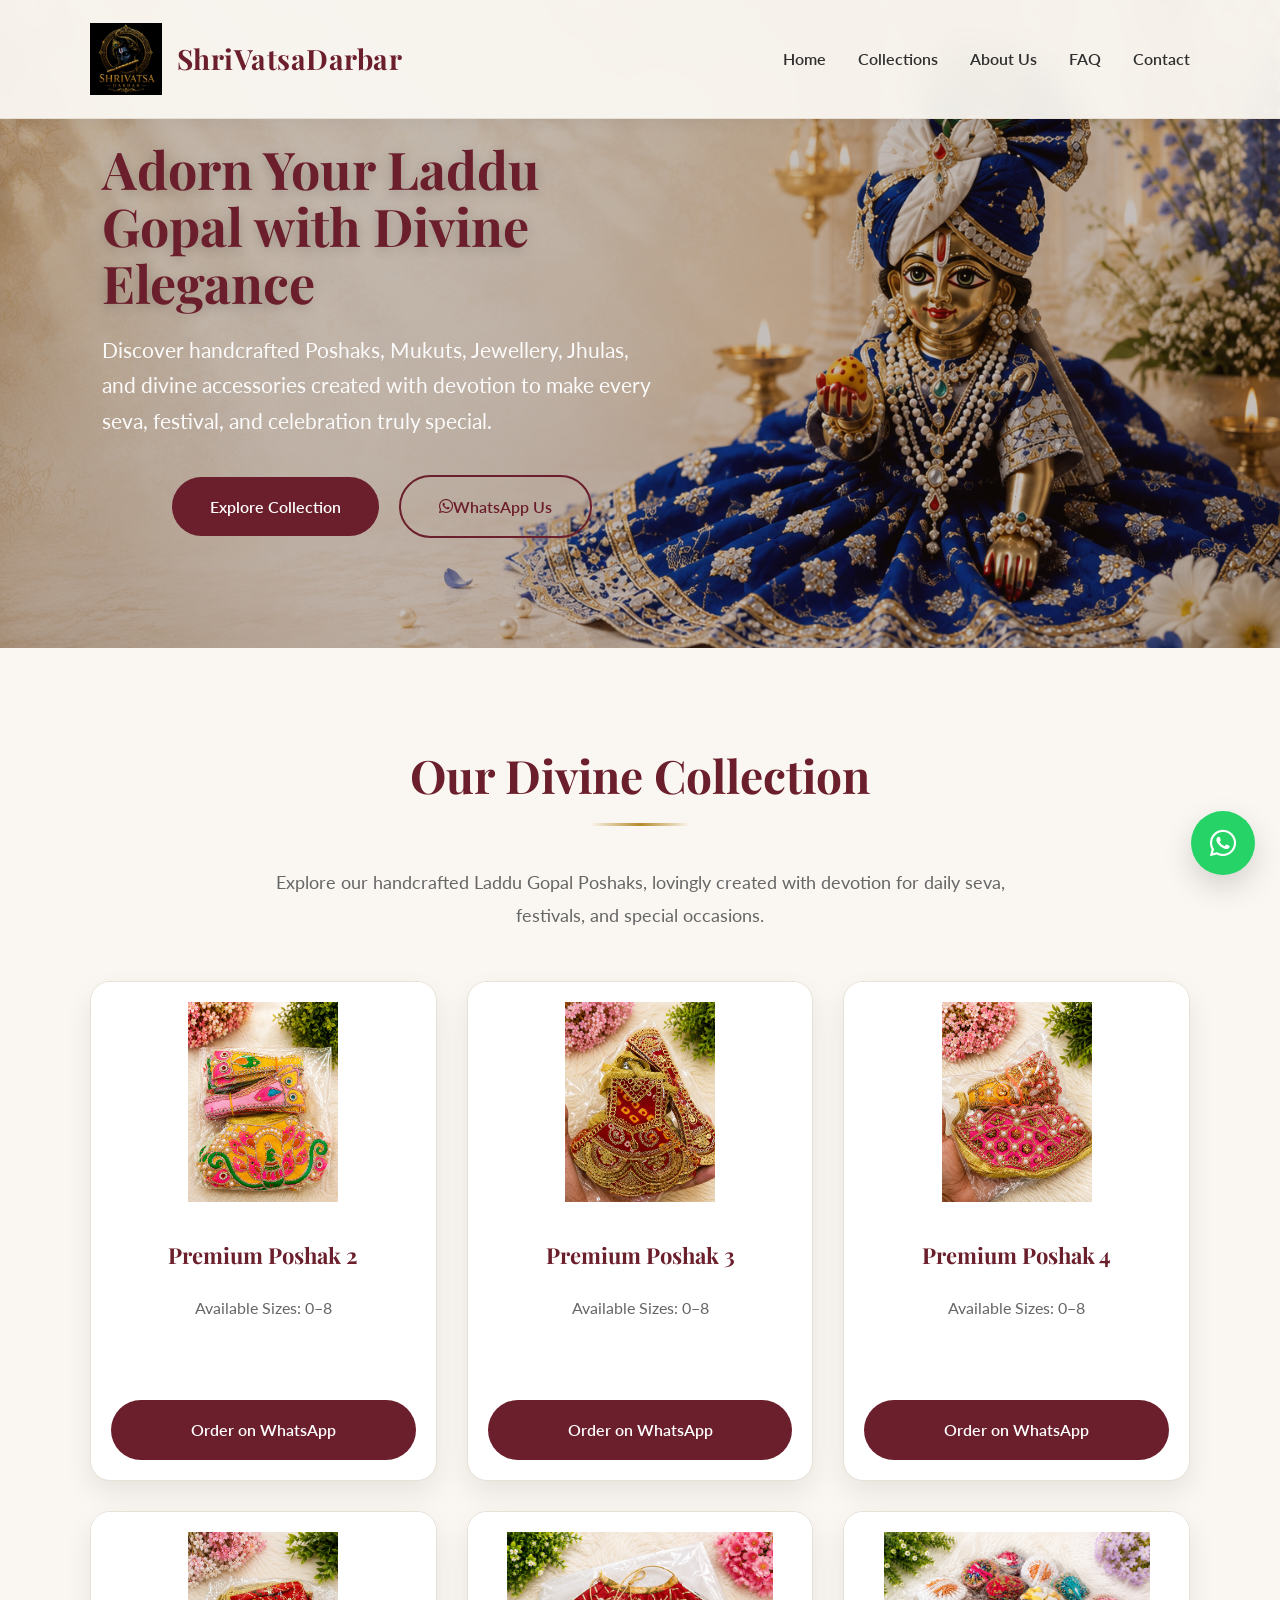
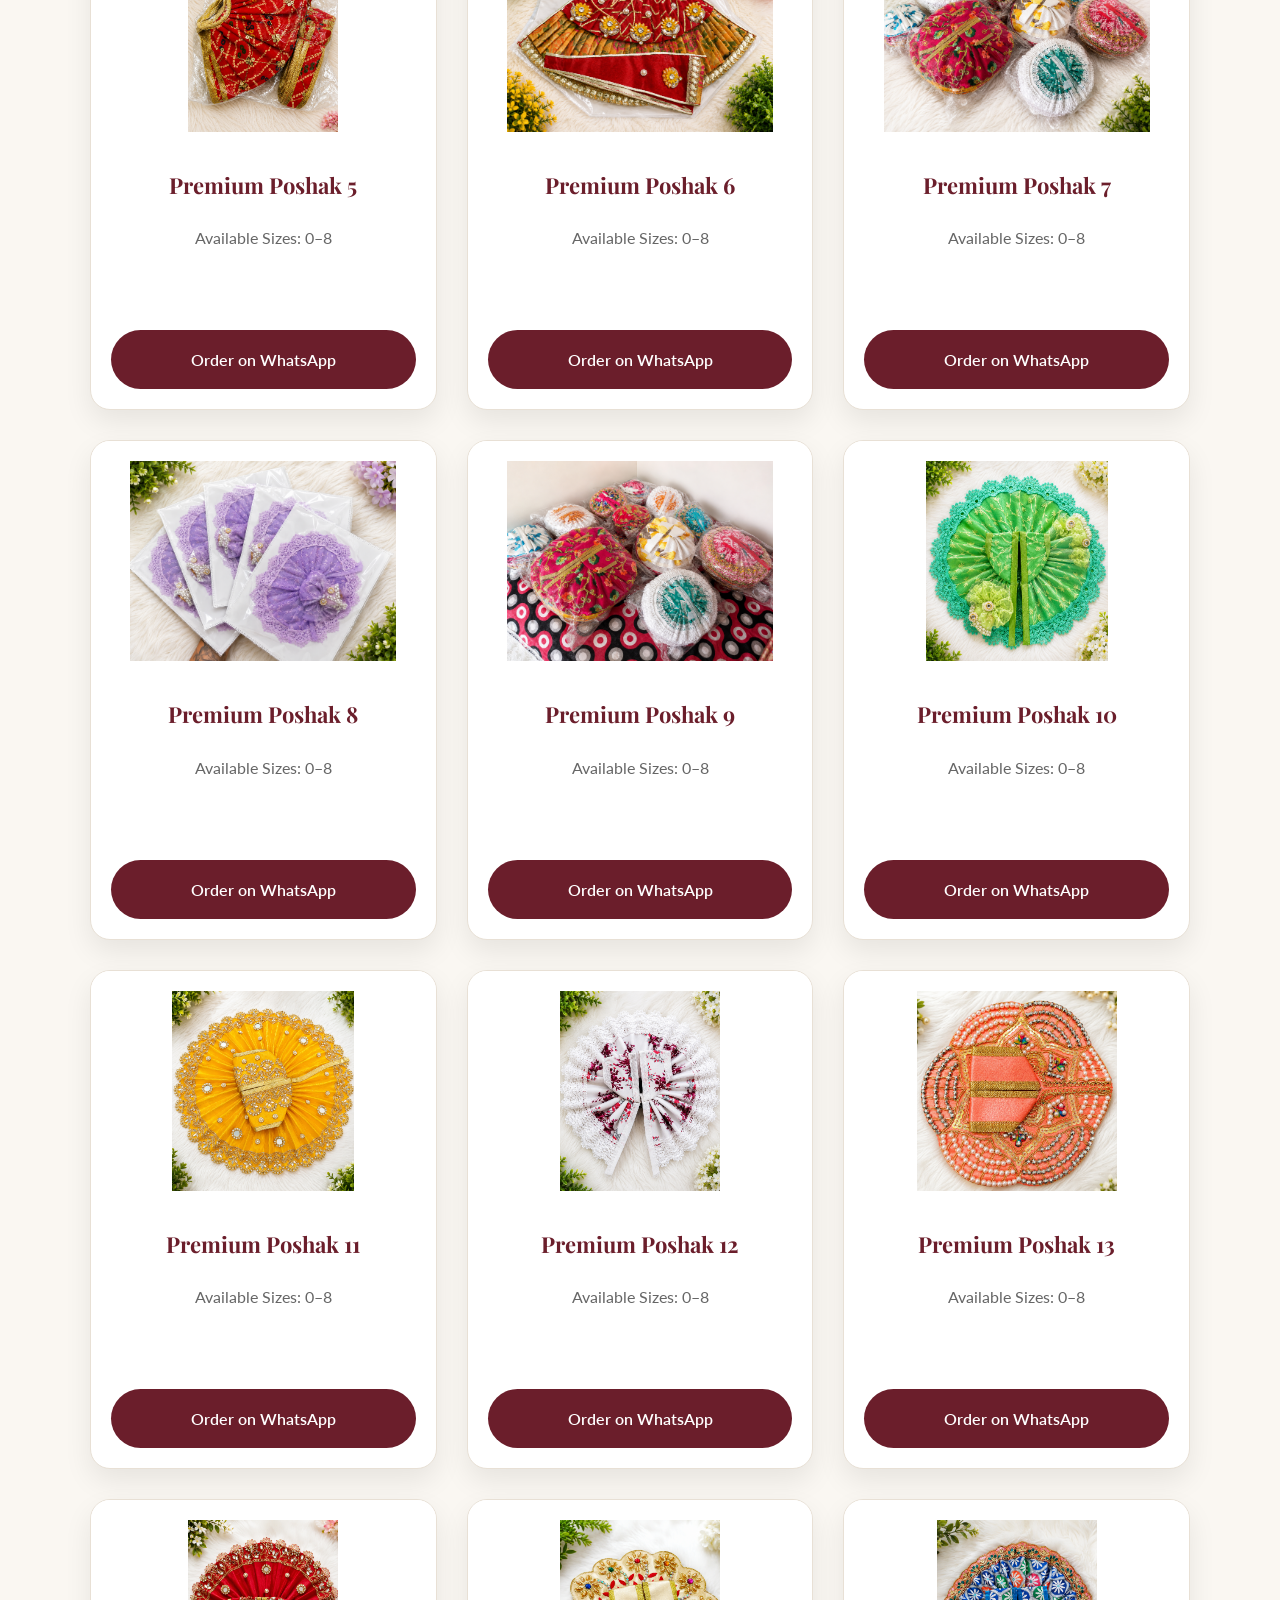
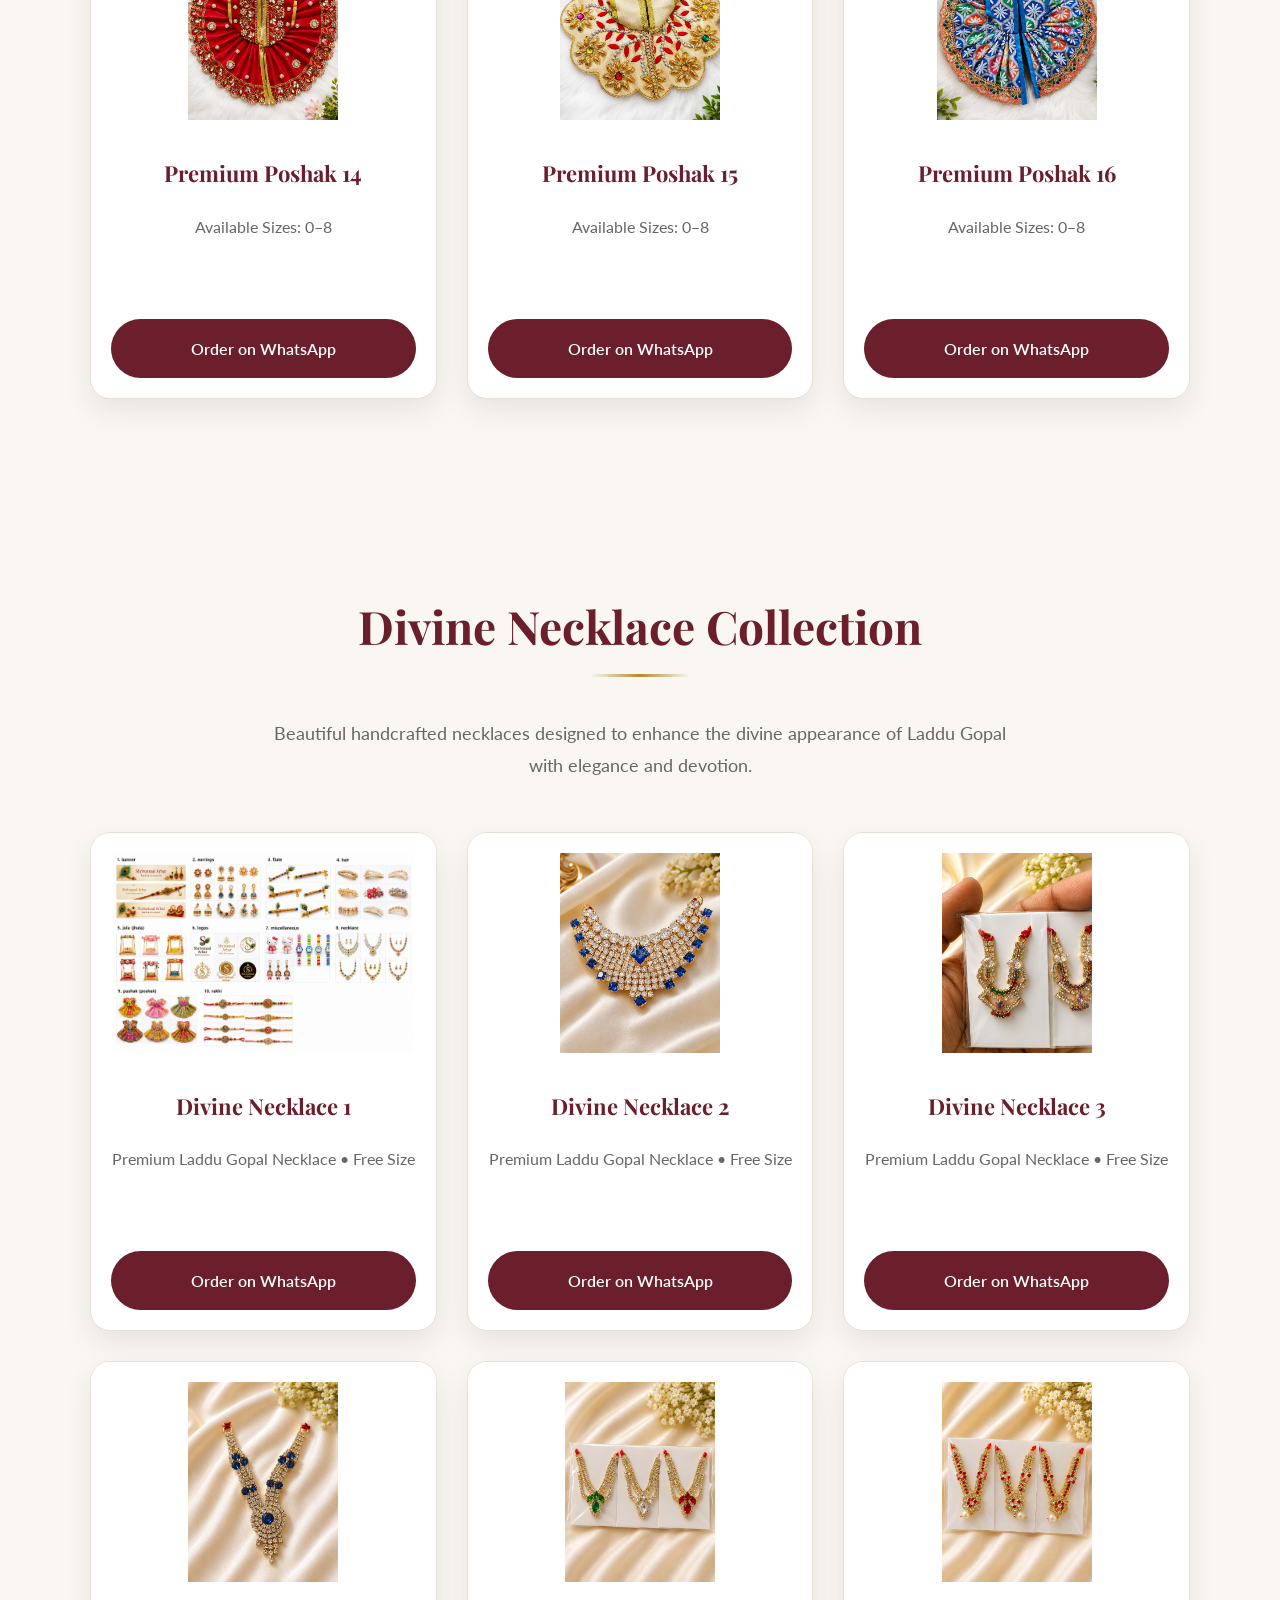
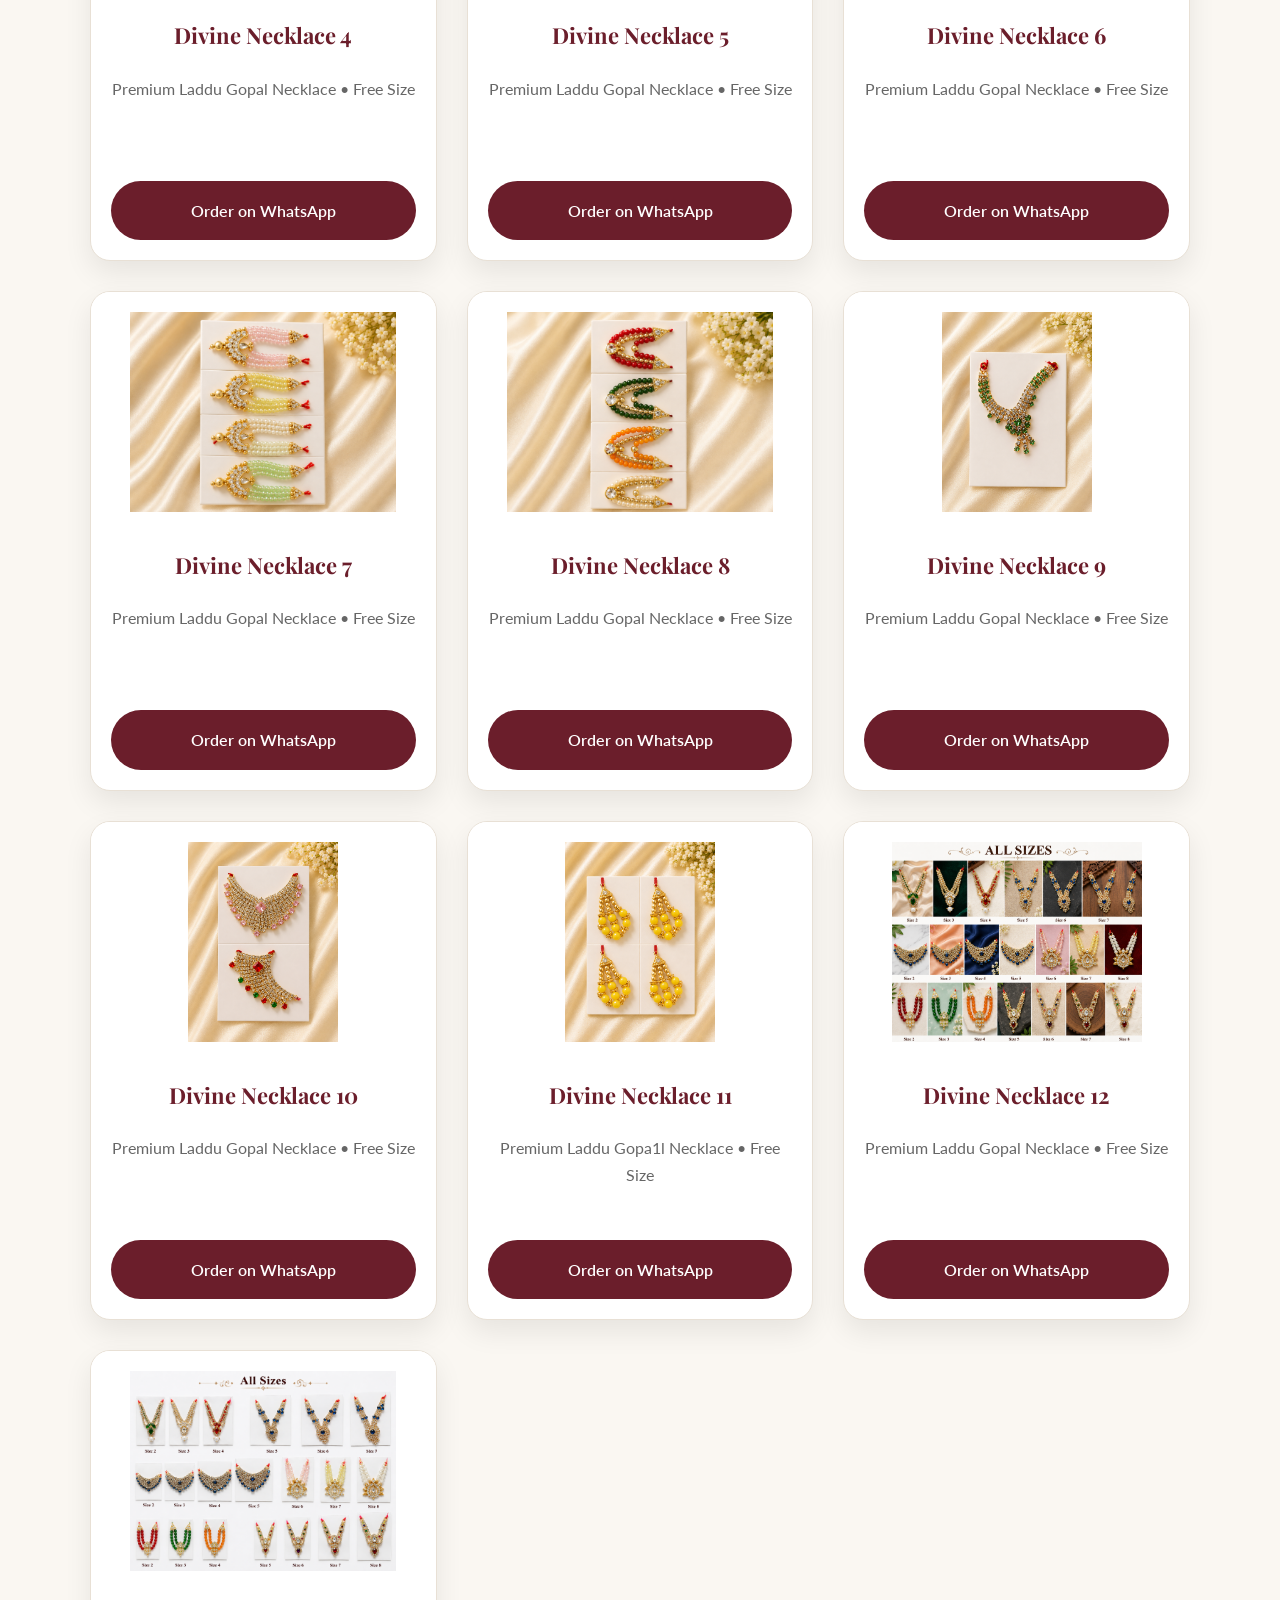
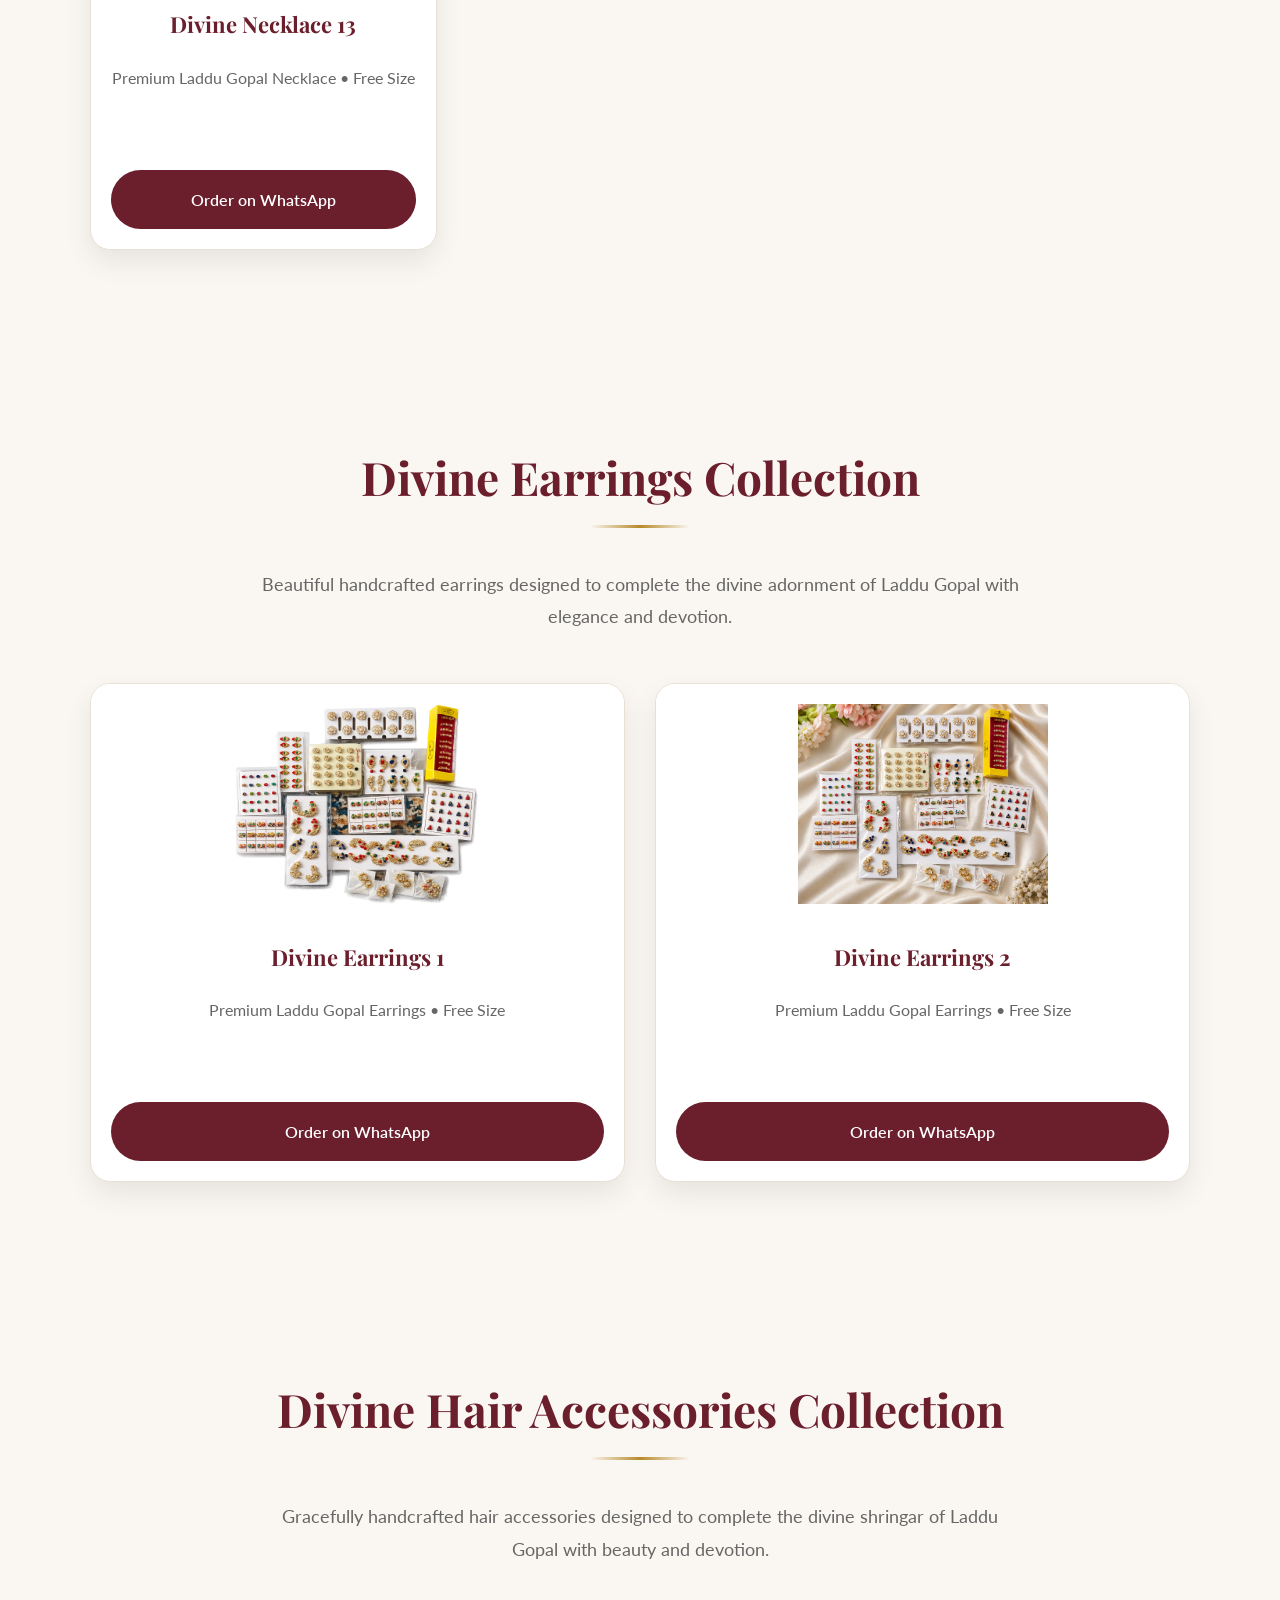
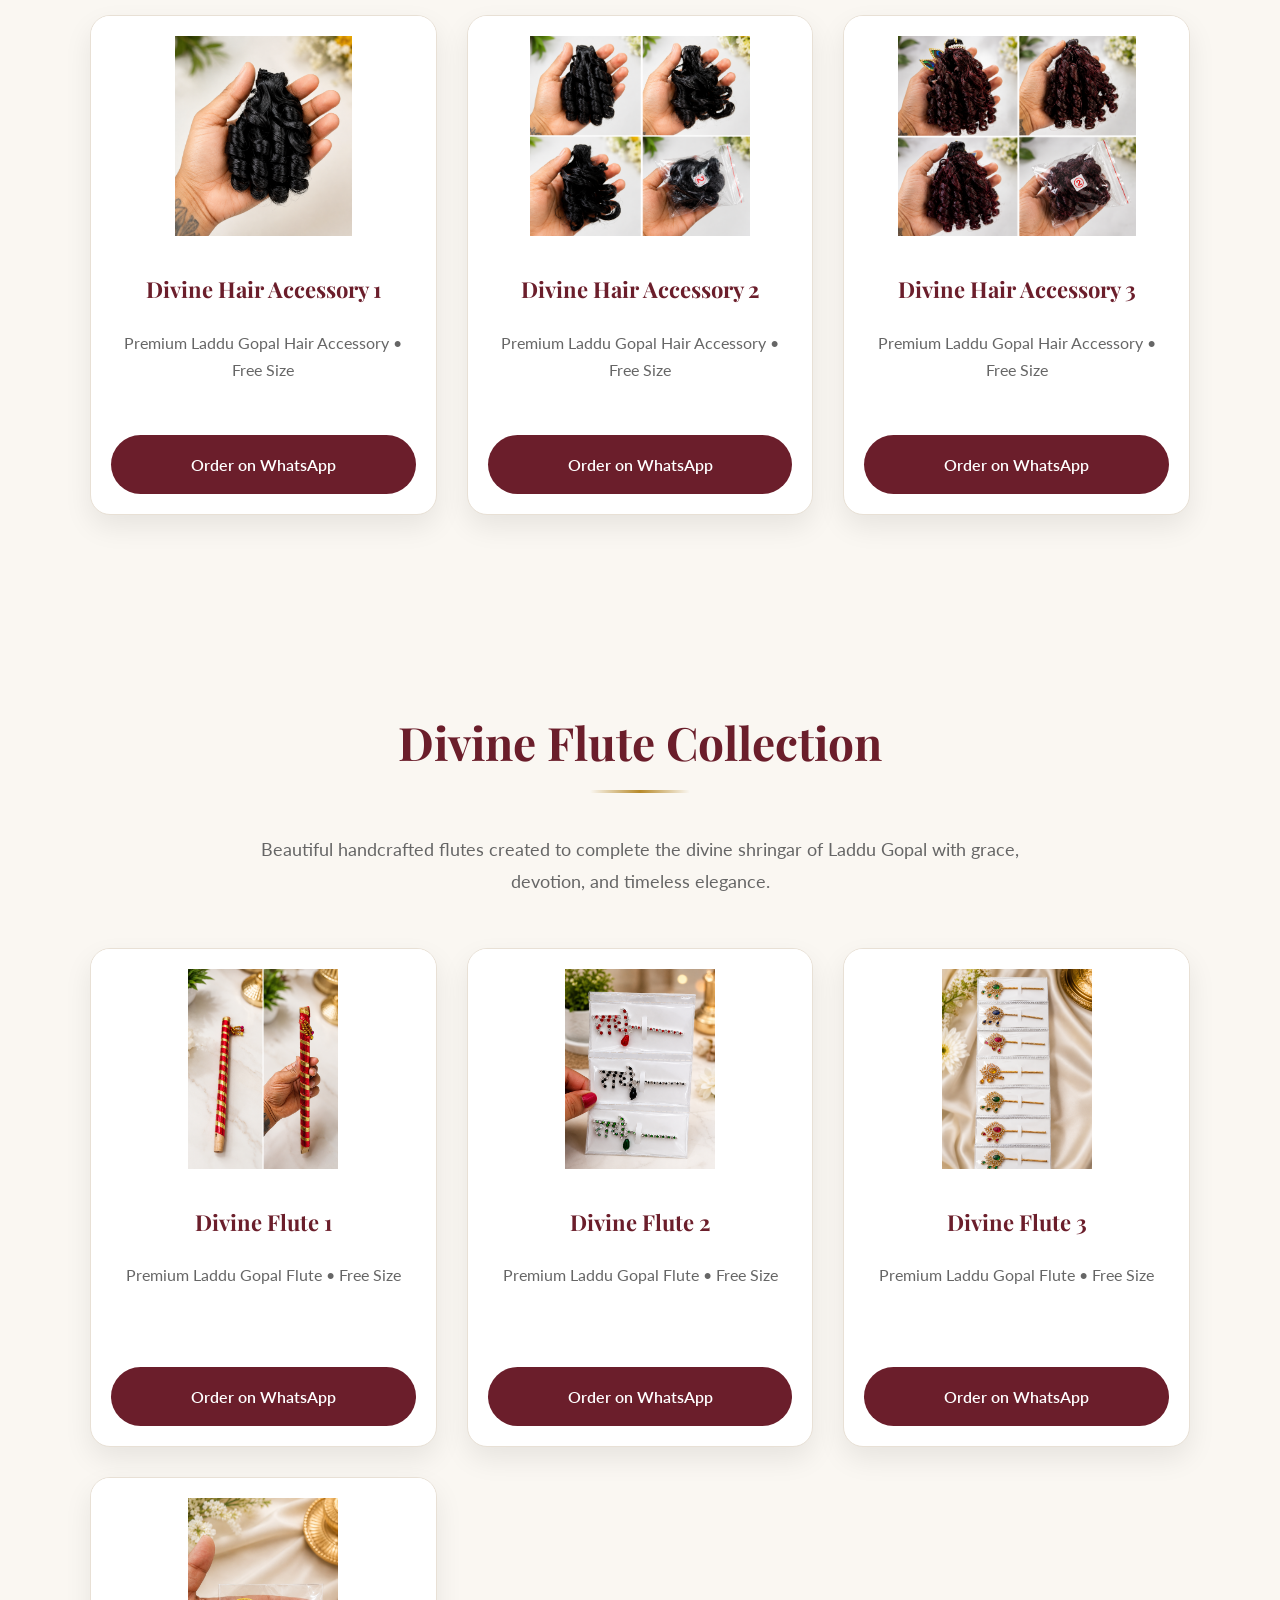
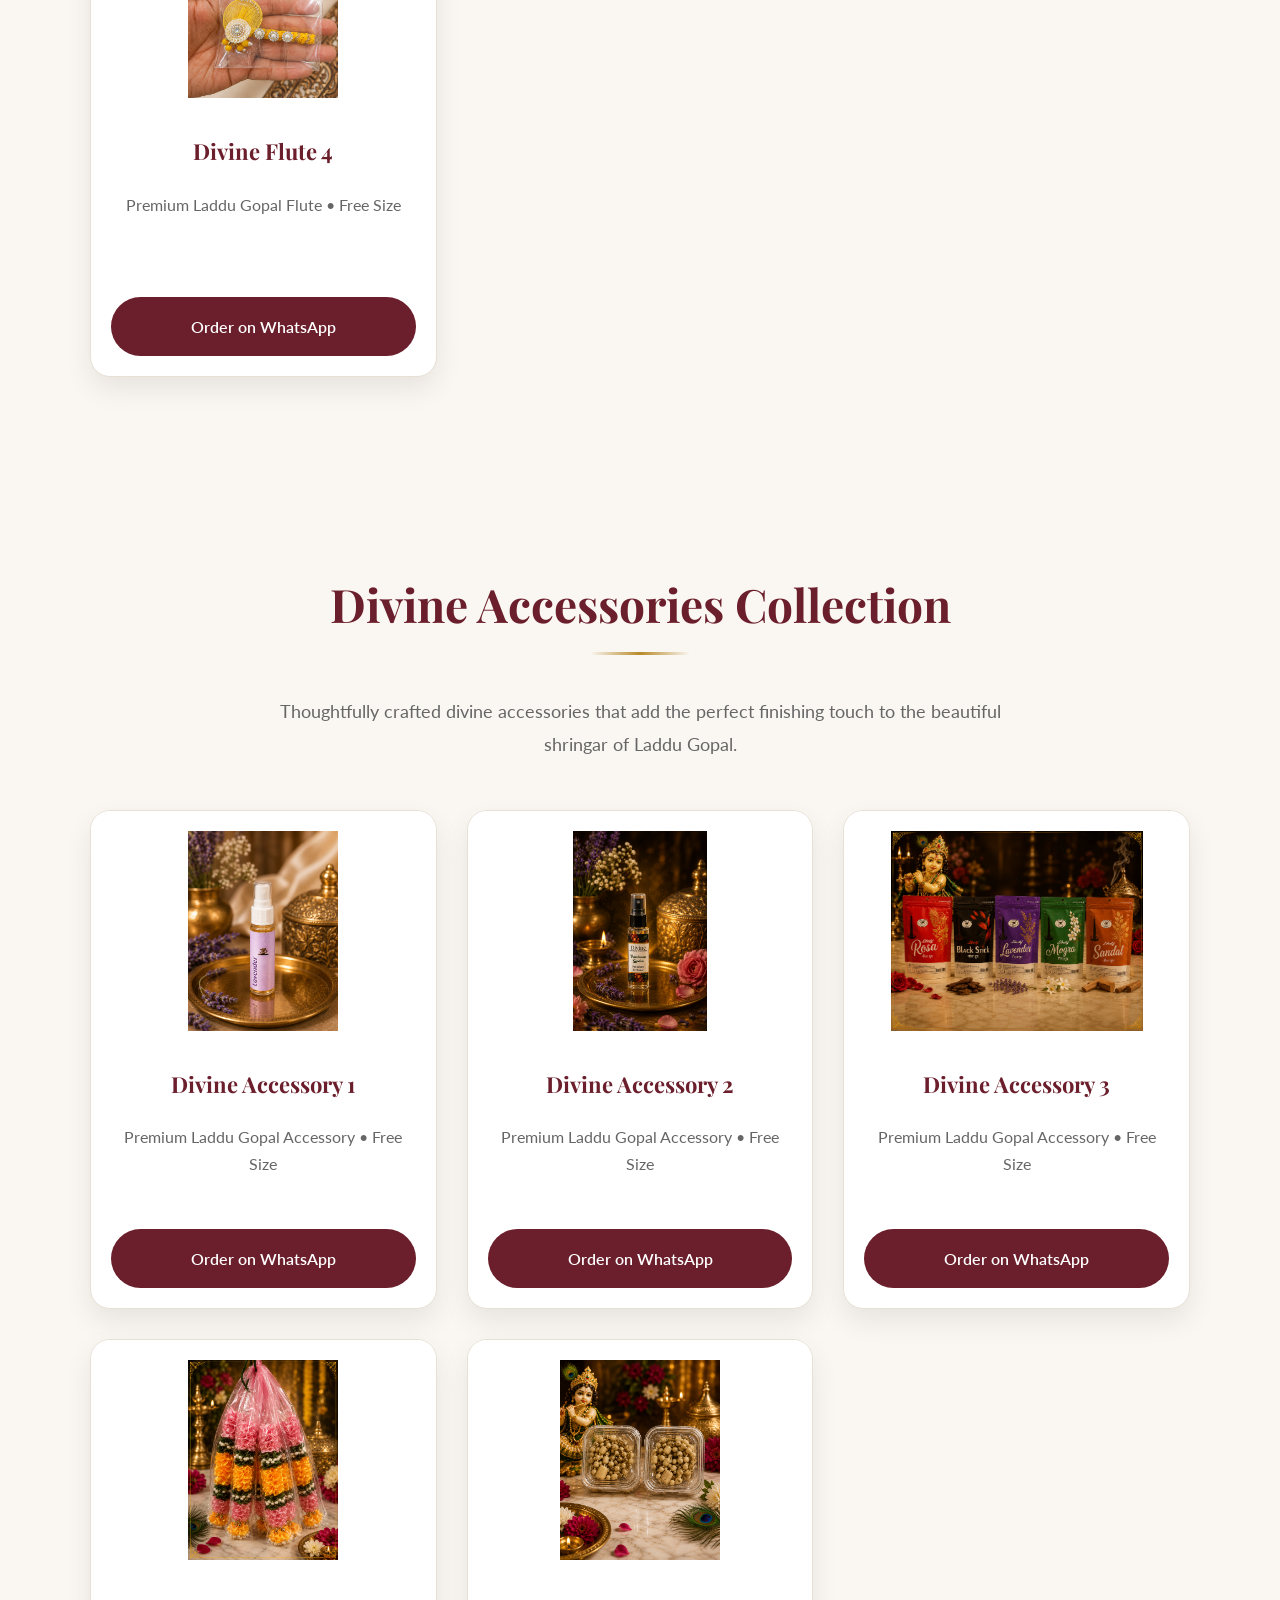
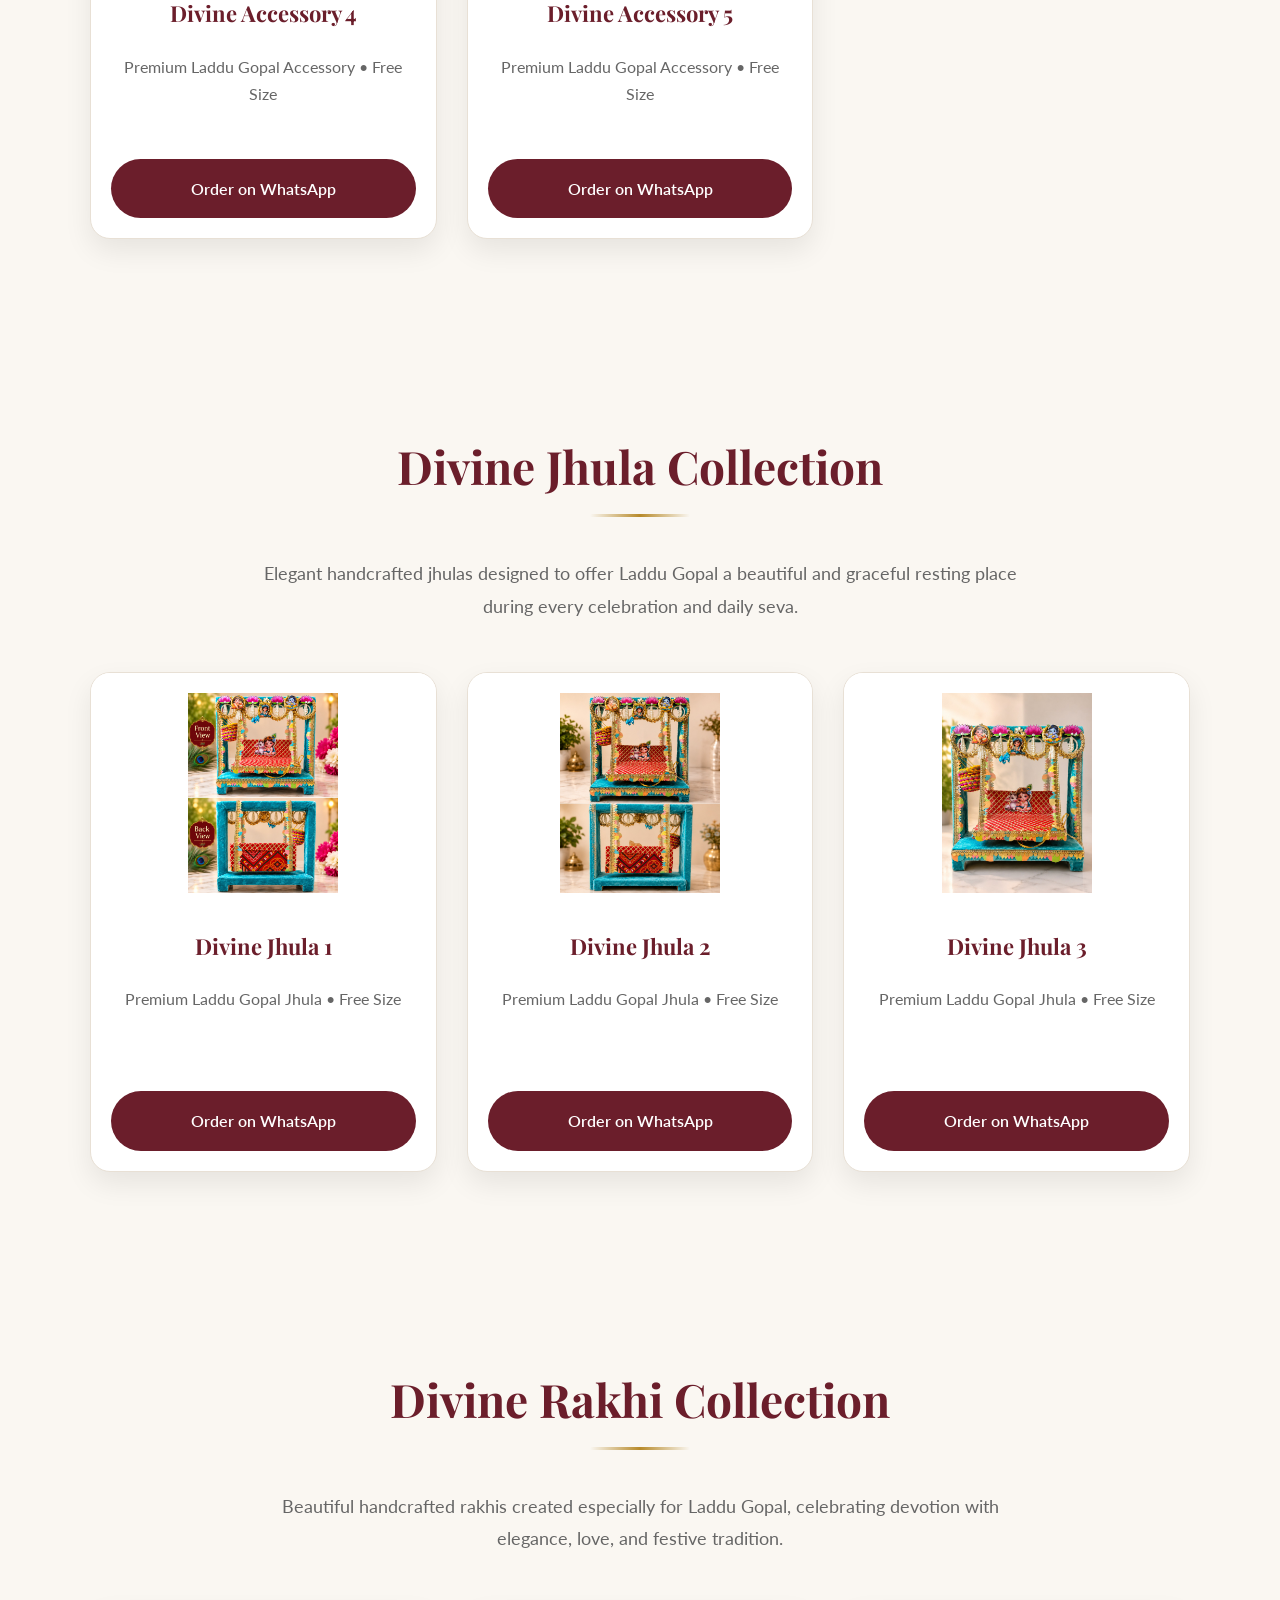
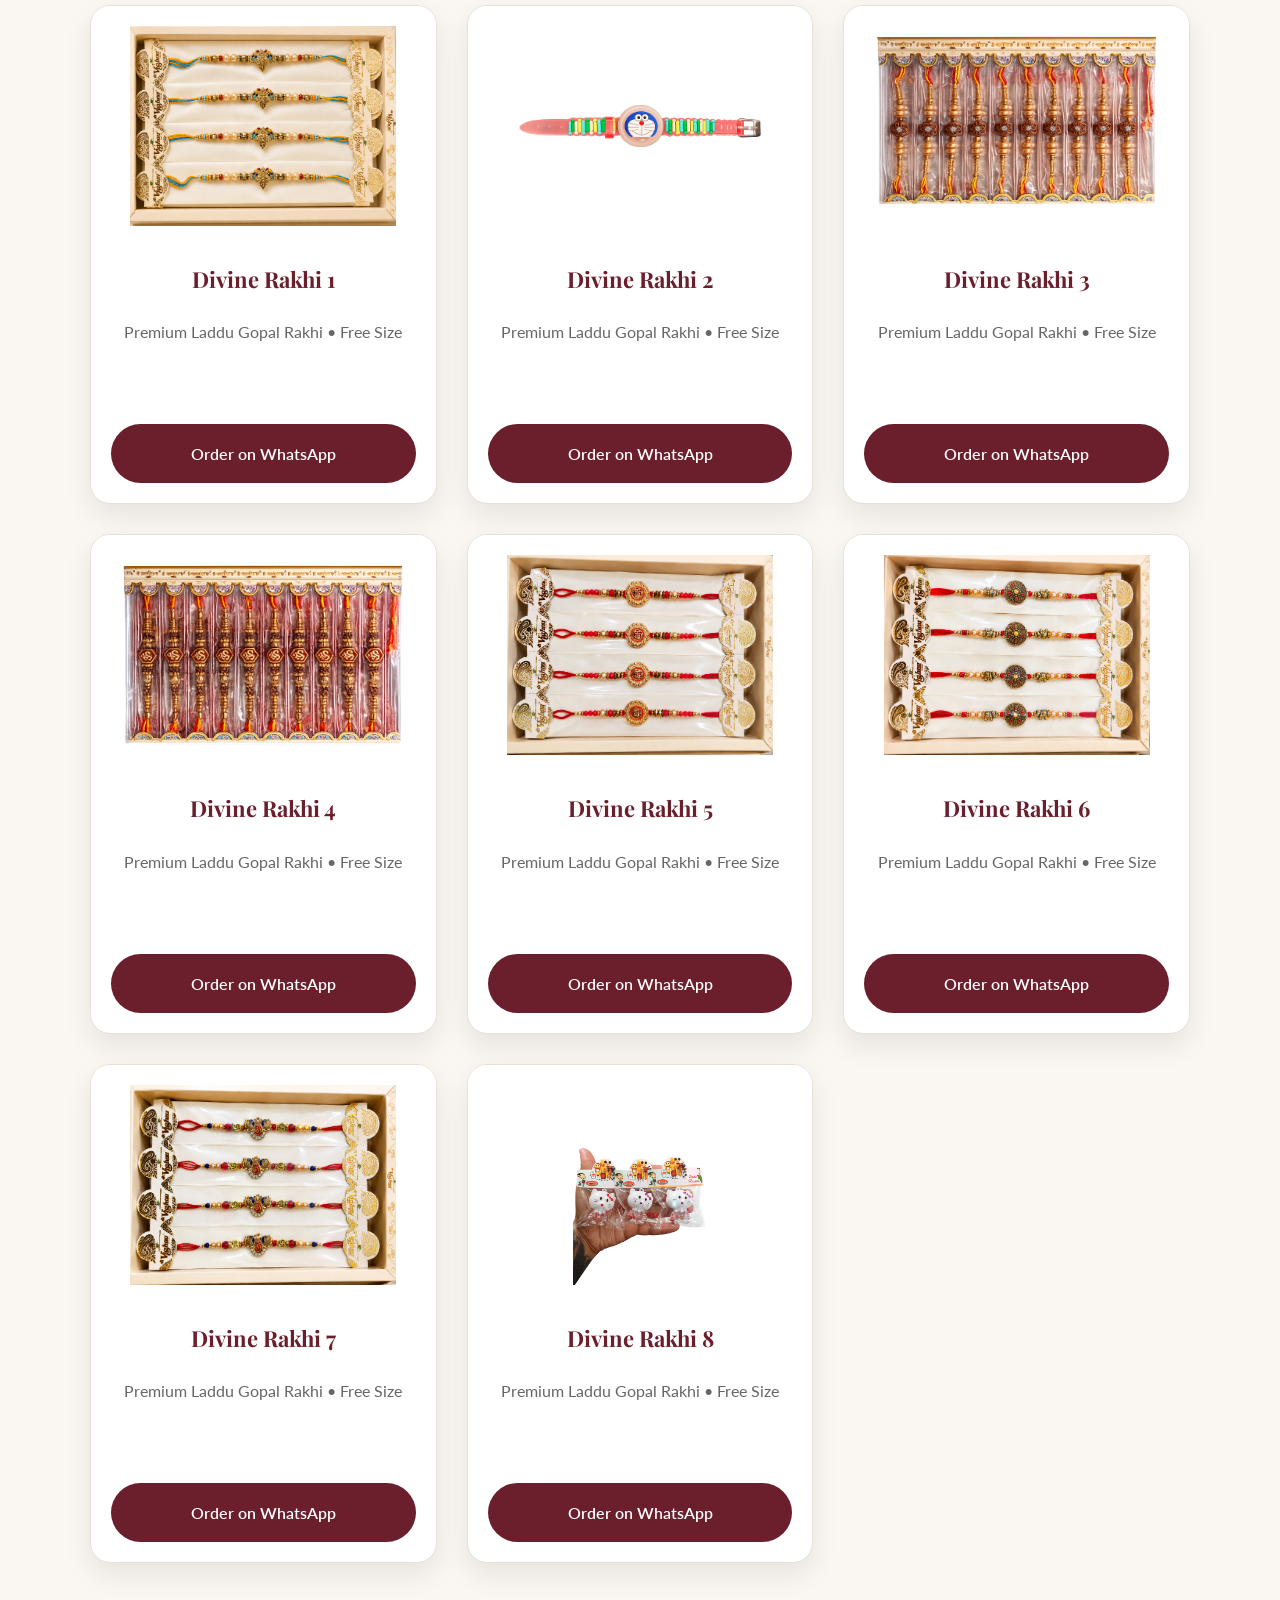
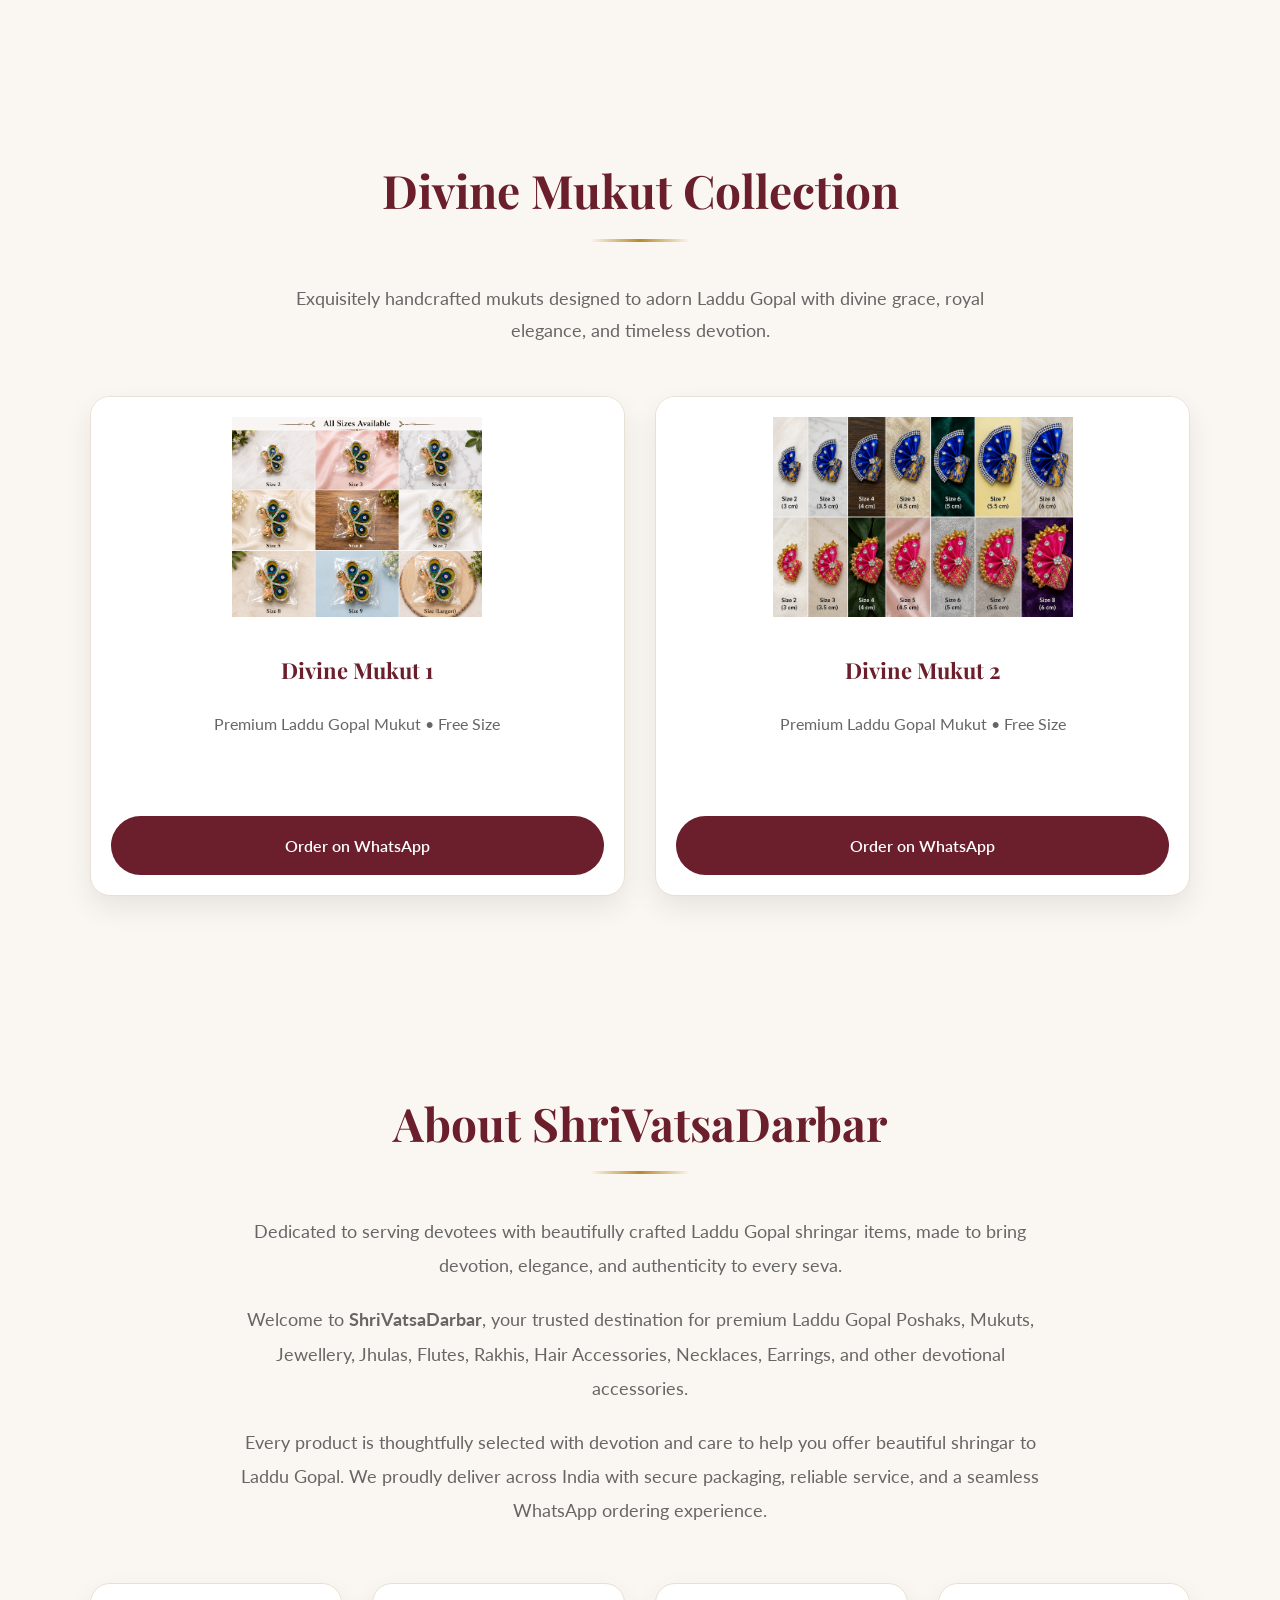
==== commit 92074765: "Update index.html" ====
--- a/index.html
+++ b/index.html
@@ -1586,13 +1586,13 @@
 
     <div class="review-btn">
 
-        <a href="YOUR_GOOGLE_REVIEW_LINK"
-           target="_blank"
-           rel="noopener"
-           class="btn">
-
-            View All Reviews on Google
-
+        <a href="https://www.google.com/search?authuser=1&sca_esv=6f93171fcacd3140&biw=363&bih=679&sxsrf=APpeQnvr5zyaHMQC-nqZF4I-HeV2PmNw0A%3A1785339269566&q=Shrivatsadarbar&stick=H4sIAAAAAAAAAONgU1I1qDC2tEg1SjMySU5LMjeyNDG0MqhINrFINU40NEq0NDKxNDNNWsTKH5xRlFmWWFKcmJJYlJRYBACPObuEOwAAAA&mat=CaEBs5Lq5n7S&ved=2ahUKEwio8dyHm_iVAxWzjuEIHV7dCcgQrMcEegQIHRAC#ebo=0&mpd=~15167814490188349857/customers/reviews"
+   target="_blank"
+   rel="noopener noreferrer"
+   class="btn">
+            
+    View All Reviews on Google
+</a>
         </a>
 
     </div>
--- a/style.css
+++ b/style.css
@@ -3,7 +3,7 @@
  PART 1 - PREMIUM FOUNDATION
 ==================================================*/
 
-@import url('https://fonts.googleapis.com/css2?family=Poppins:wght@300;400;500;600;700;800&display=swap');
+@import url('https://fonts.googleapis.com/css2?family=Lato:wght@300;400;700&family=Playfair+Display:wght@400;600;700&display=swap');
 
 *{
     margin:0;
@@ -141,27 +141,9 @@
 }
 
 .logo img{
-
-    width:65px;
-    height:75px;
+    width:72px;
+    height:82px;
     object-fit:contain;
-
-}
-
-.logo{
-
-    display:flex;
-    align-items:center;
-    gap:12px;
-
-}
-
-.logo img{
-
-    width:60px;
-    height:70px;
-    object-fit:contain;
-
 }
 
 .logo span{
@@ -174,7 +156,11 @@
     letter-spacing:.5px;
 
 }
-
+nav{
+    display: flex;
+    align-items: center;
+    gap: 32px;
+}
 nav a{
 
     color:var(--text);
@@ -223,41 +209,33 @@
 /* HERO */
 
 .hero {
+    justify-content: flex-start;
+    text-align: left;
+    padding: 110px 8% 80px;
 
     min-height: 72vh;
-
     display: flex;
-    justify-content: center;
     align-items: center;
-
-    text-align: center;
-
-    padding: 110px 25px 80px;
 
     background:
         linear-gradient(
             rgba(45,24,16,.28),
             rgba(45,24,16,.28)
         ),
-        url("images/poster.png");
+        url("images/banners/Poster2.png");
 
     background-size: cover;
-    background-position: center center;
+    background-position: 75% center;
     background-repeat: no-repeat;
-
-}
-
-.hero-content {
-
-    max-width: 760px;
-
-    margin: auto;
-
+}
+.hero-content{
+    max-width:560px;
+    margin:0;
 }
 
 .hero h1 {
 
-    font-size: clamp(42px, 6vw, 64px);
+    font-size: clamp(36px, 5vw, 52px);
 
     font-family: 'Playfair Display', serif;
 
@@ -1289,7 +1267,7 @@
 .page-hero{
     background:
 linear-gradient(rgba(0,0,0,.65), rgba(0,0,0,.65)),
-url("images/poster.png");
+url("images/banners/Poster2.jpg");
     background-size: cover;
     background-position: center;
     text-align: center;
